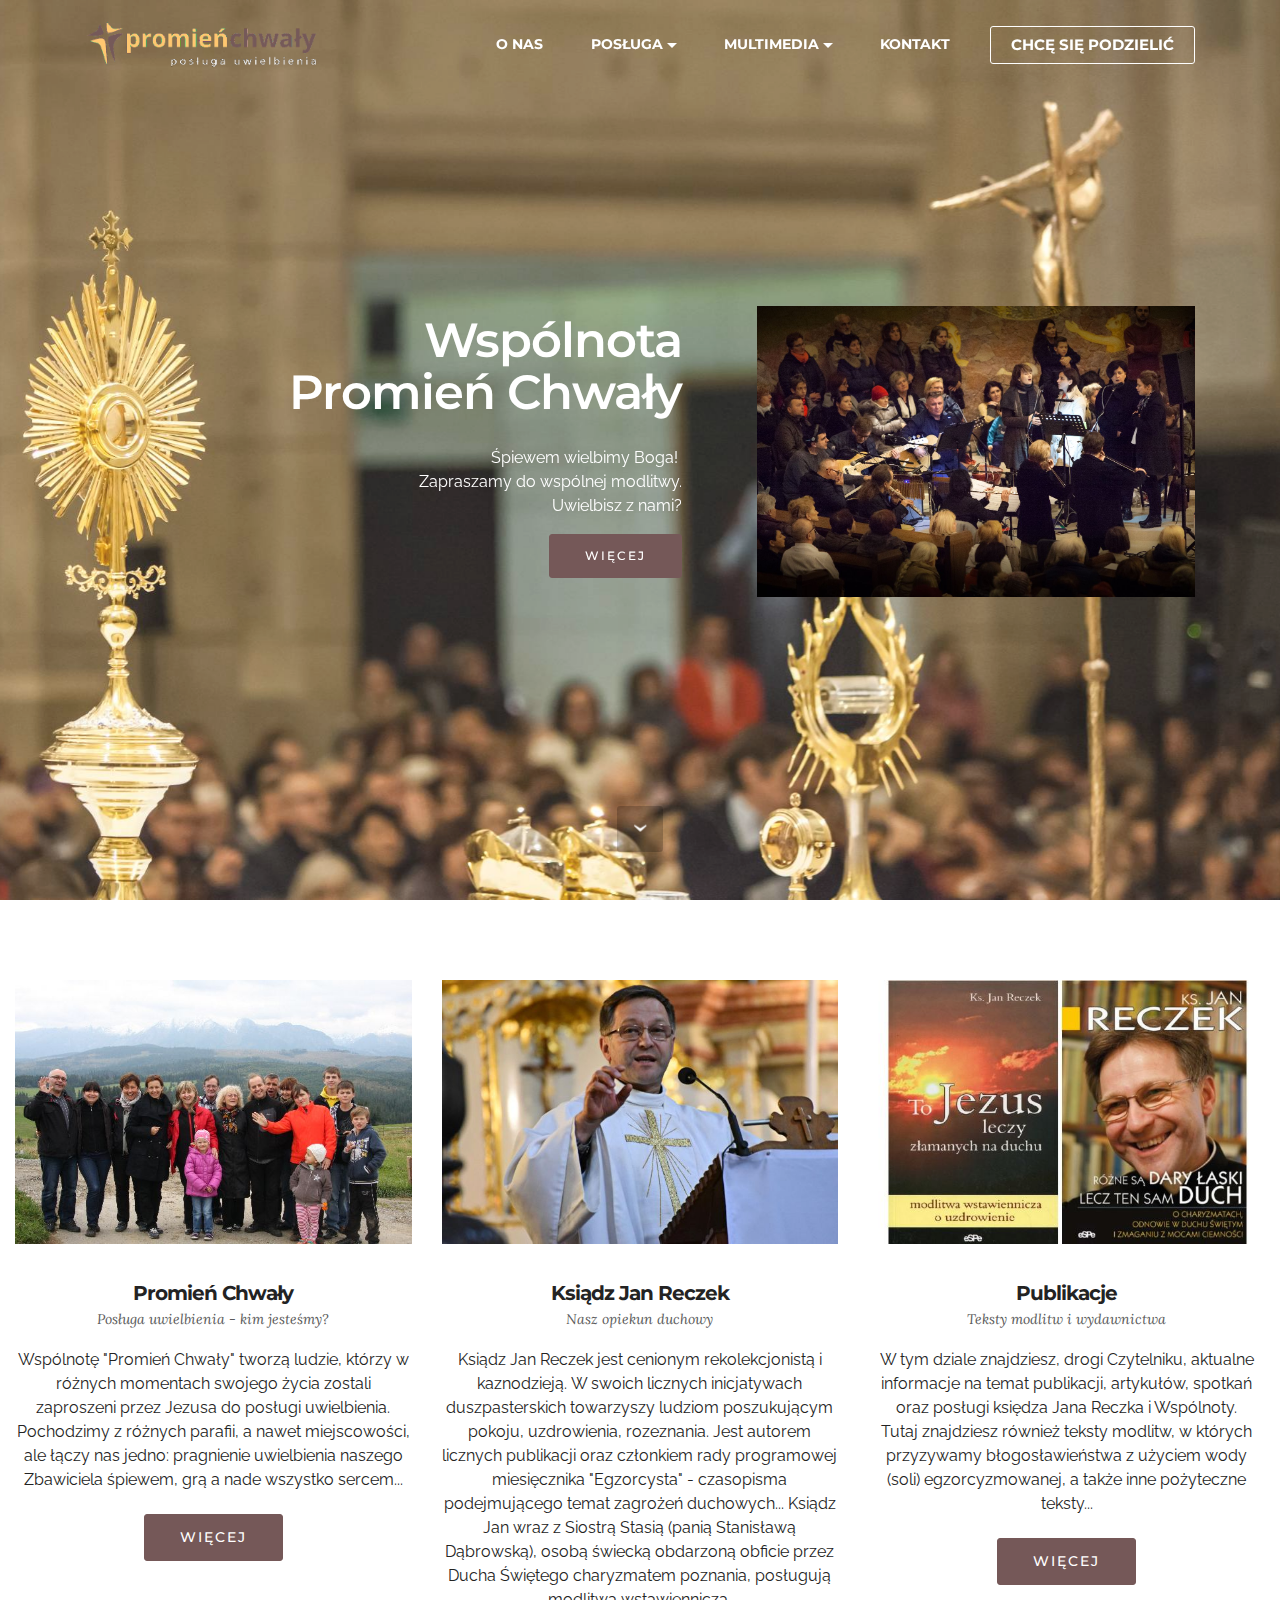
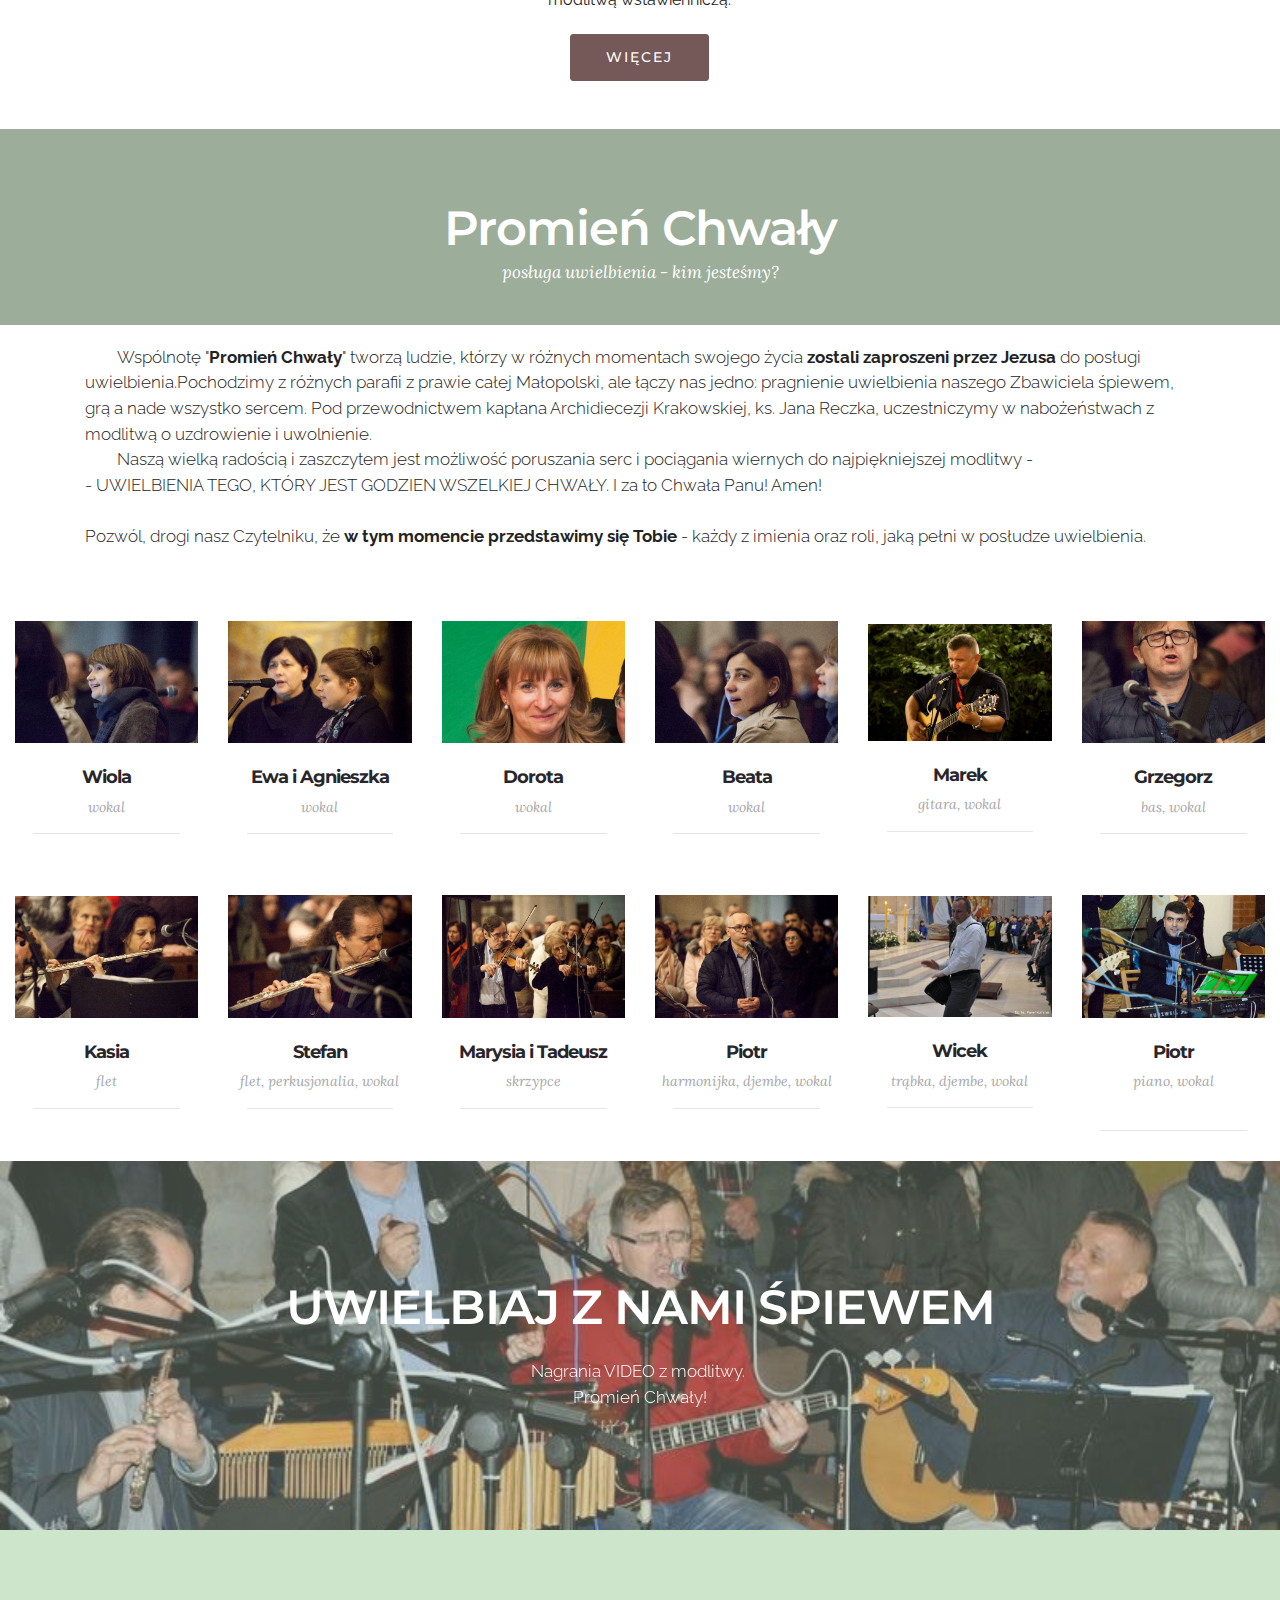
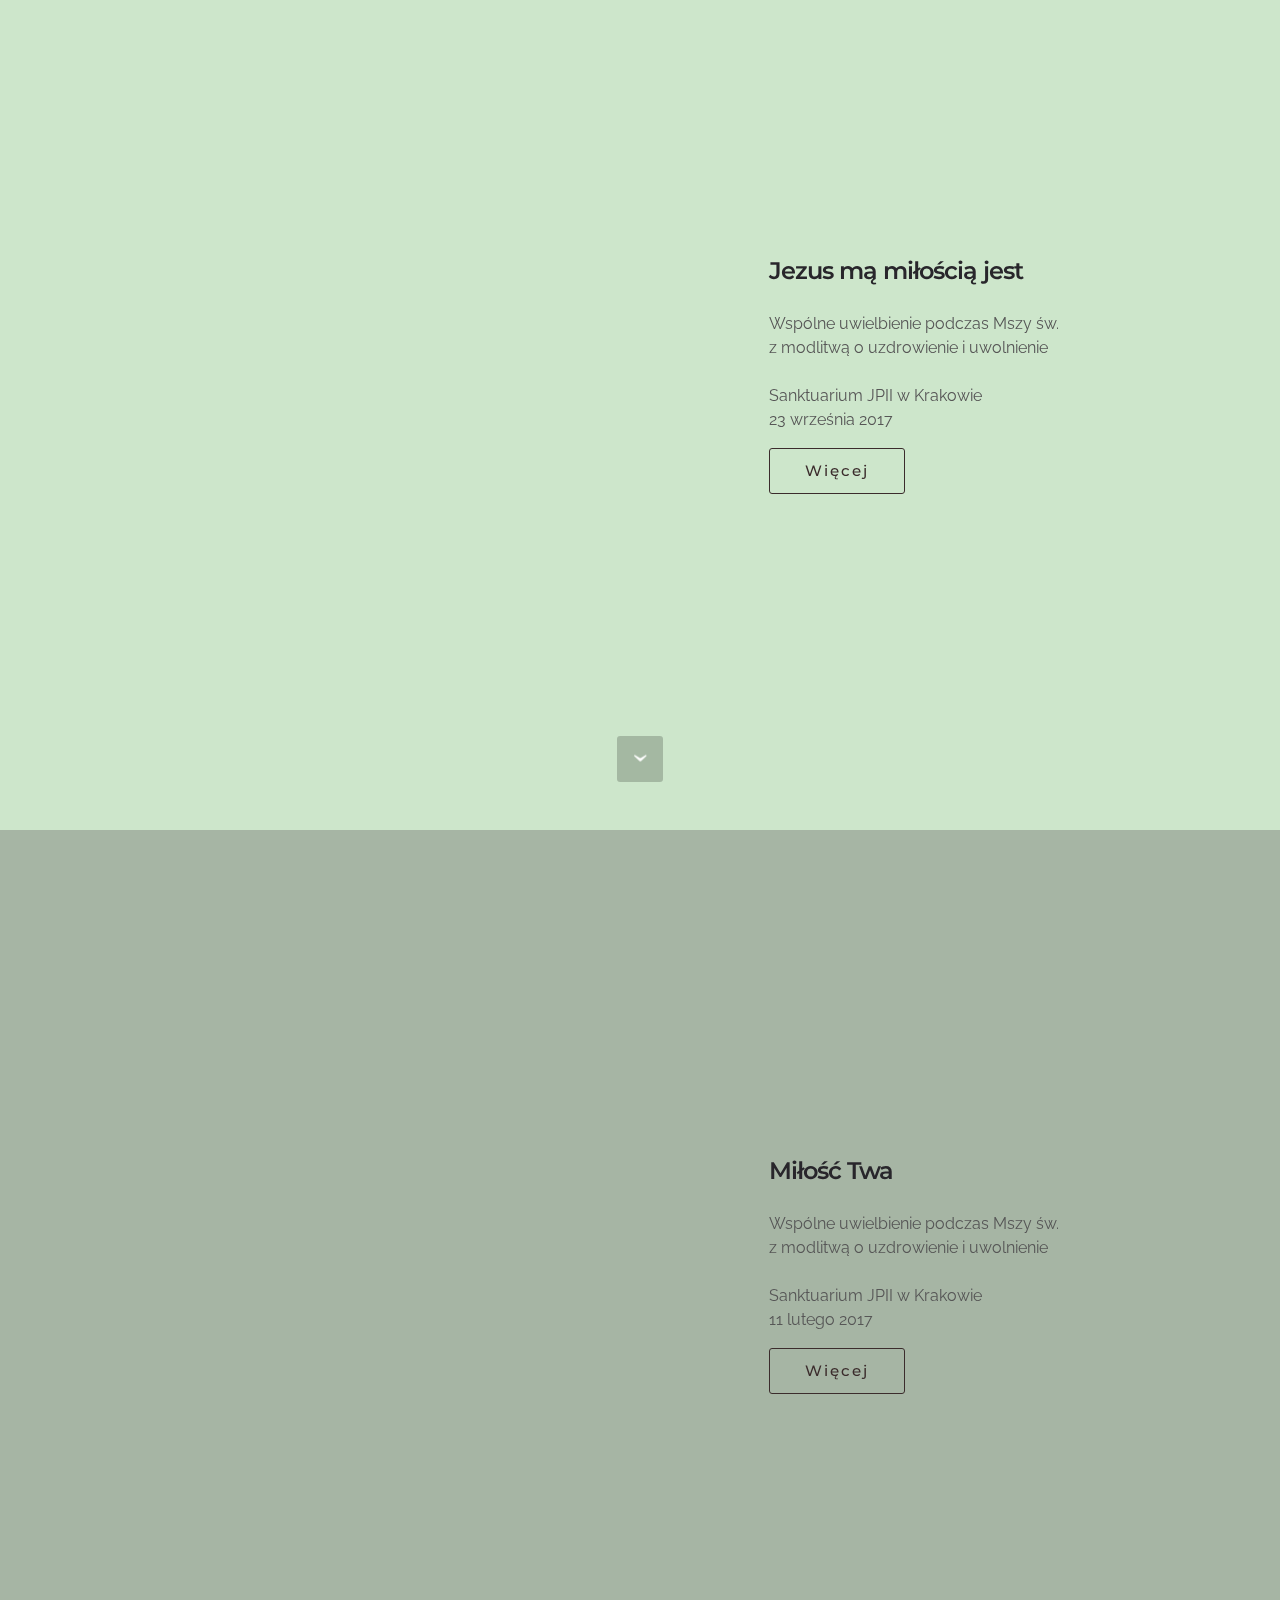
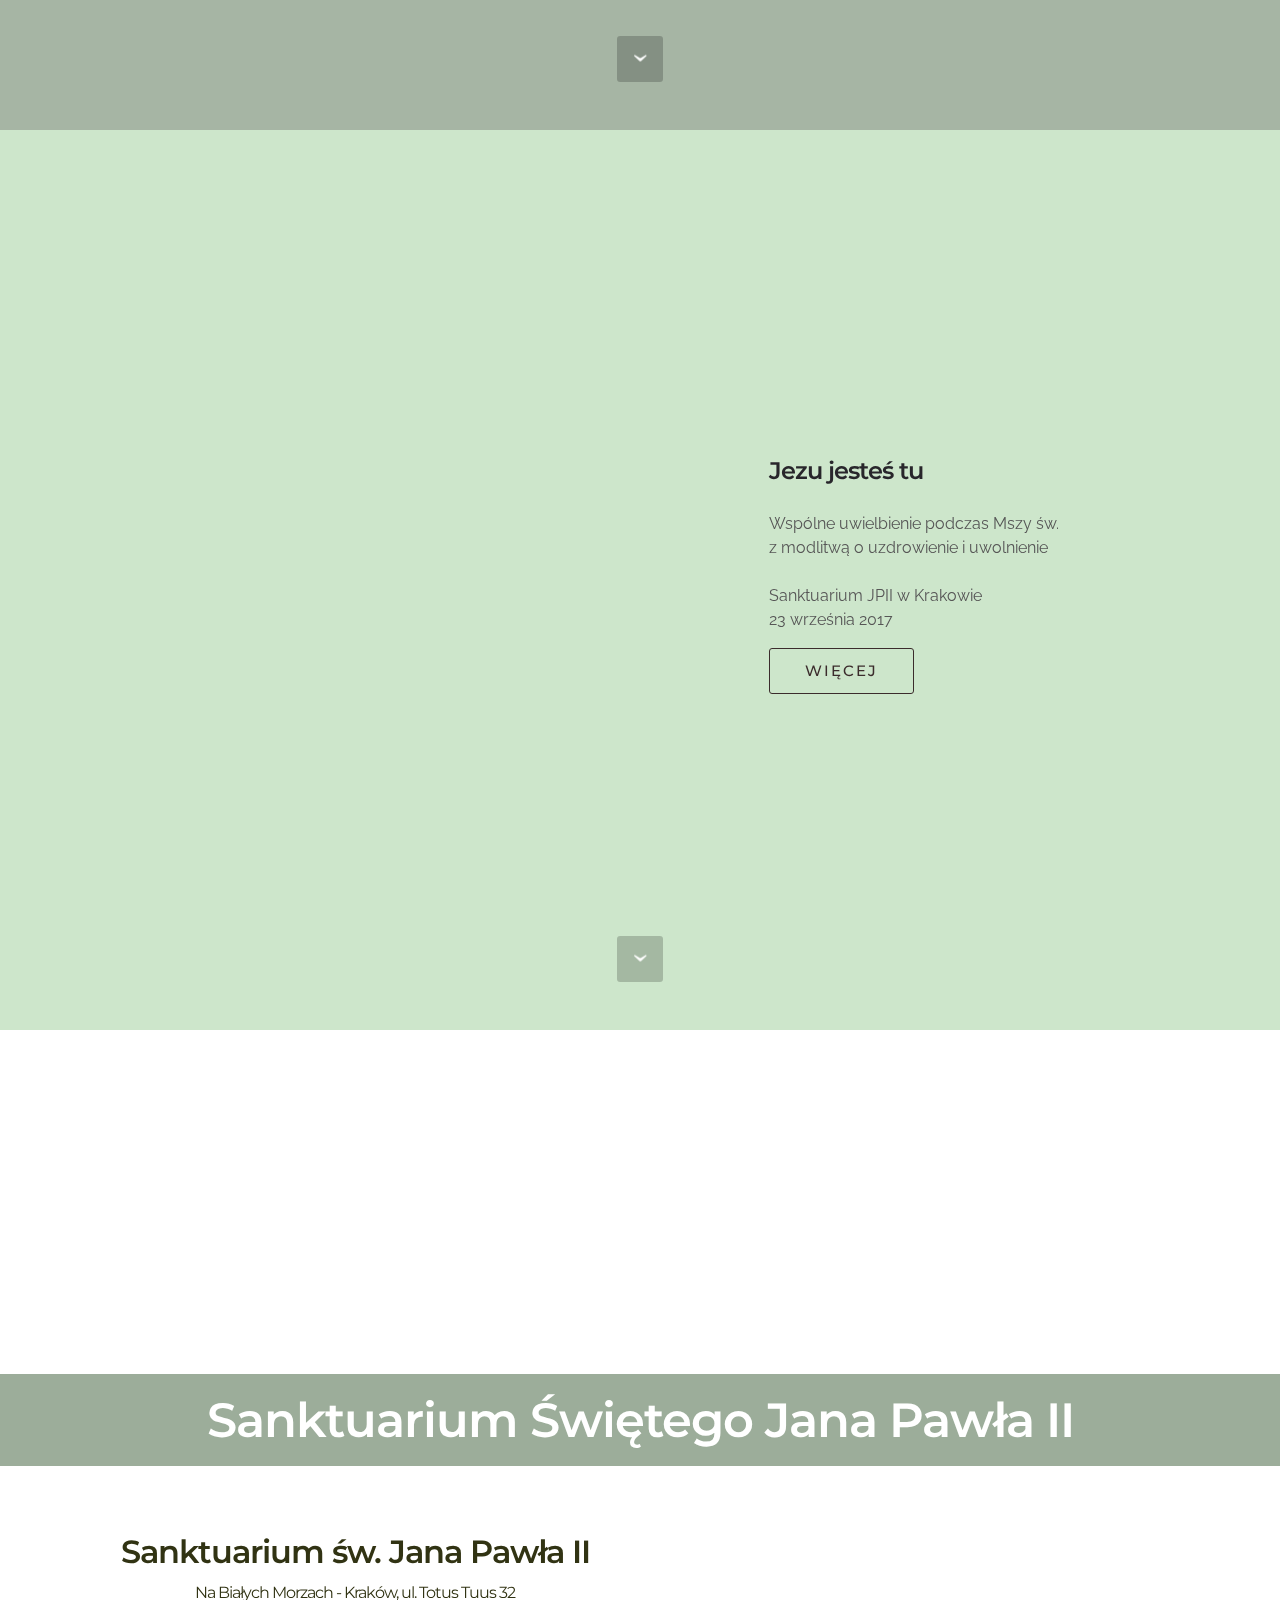
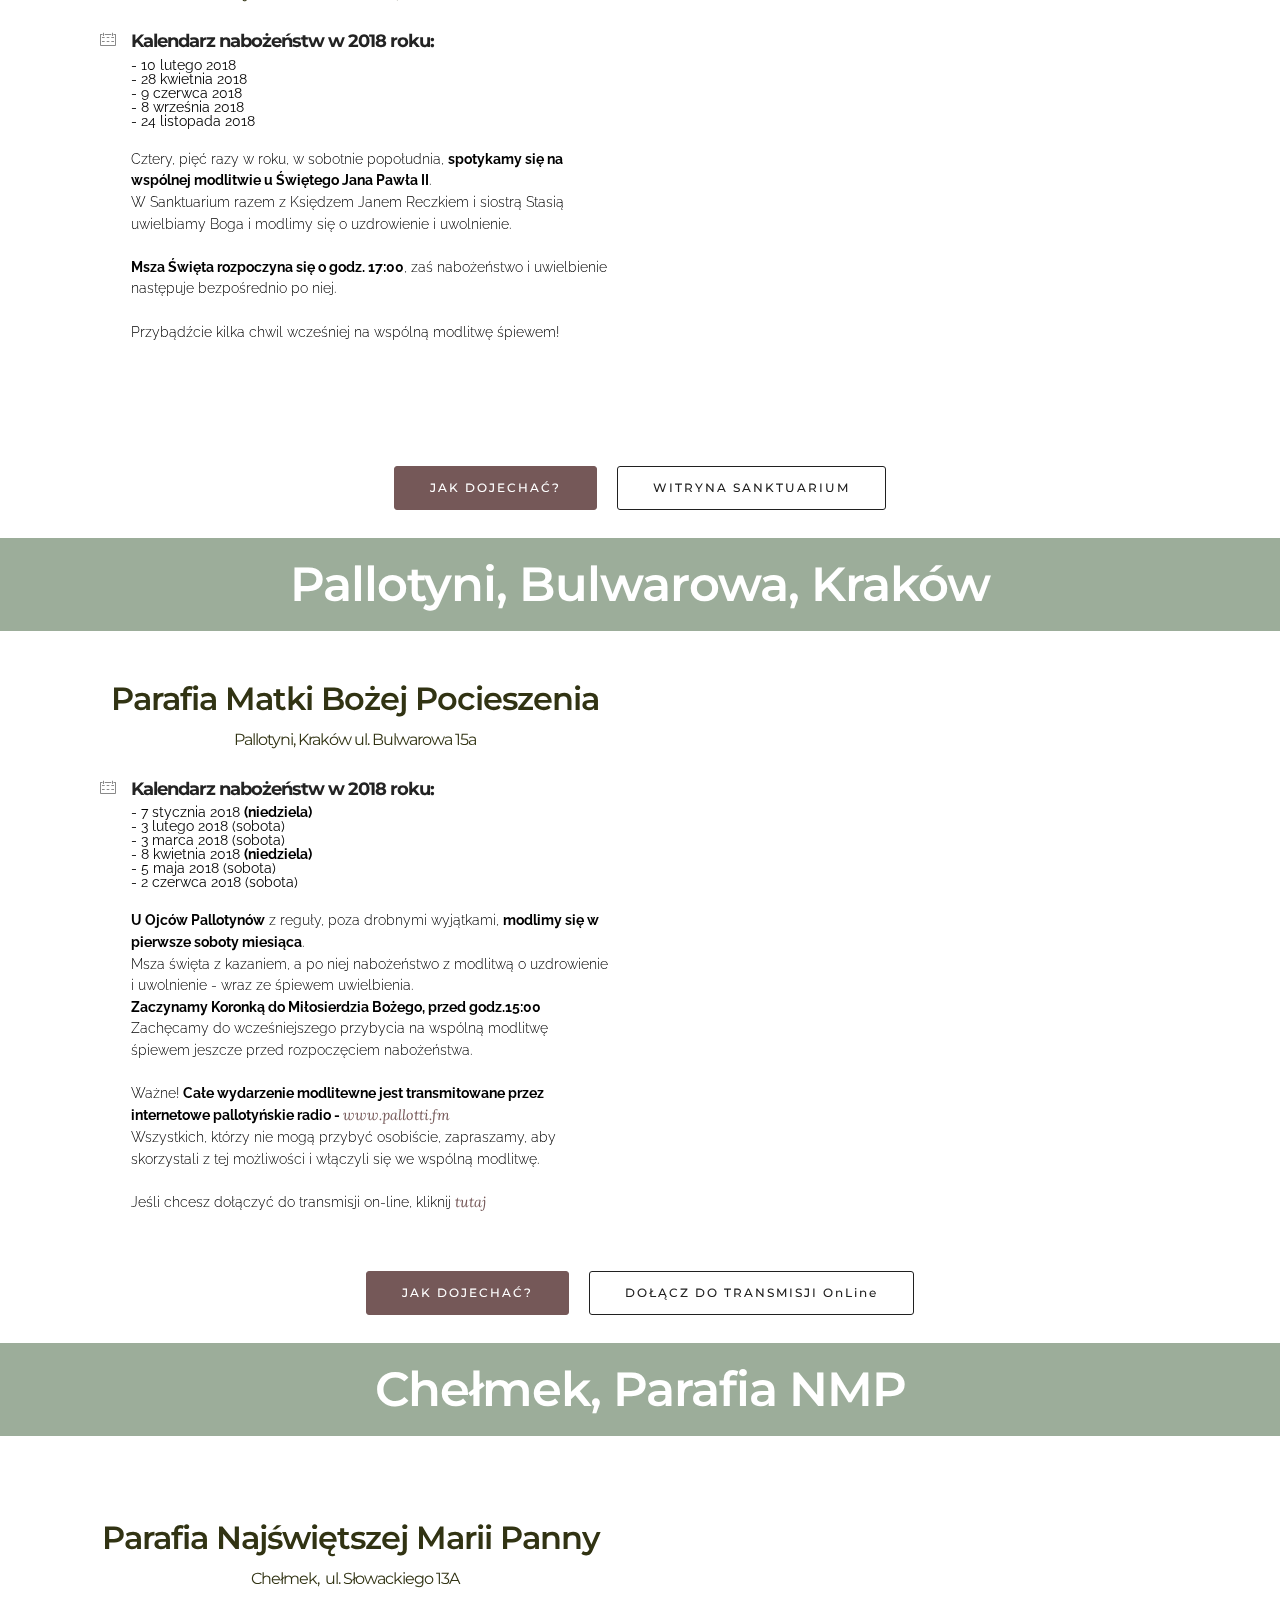
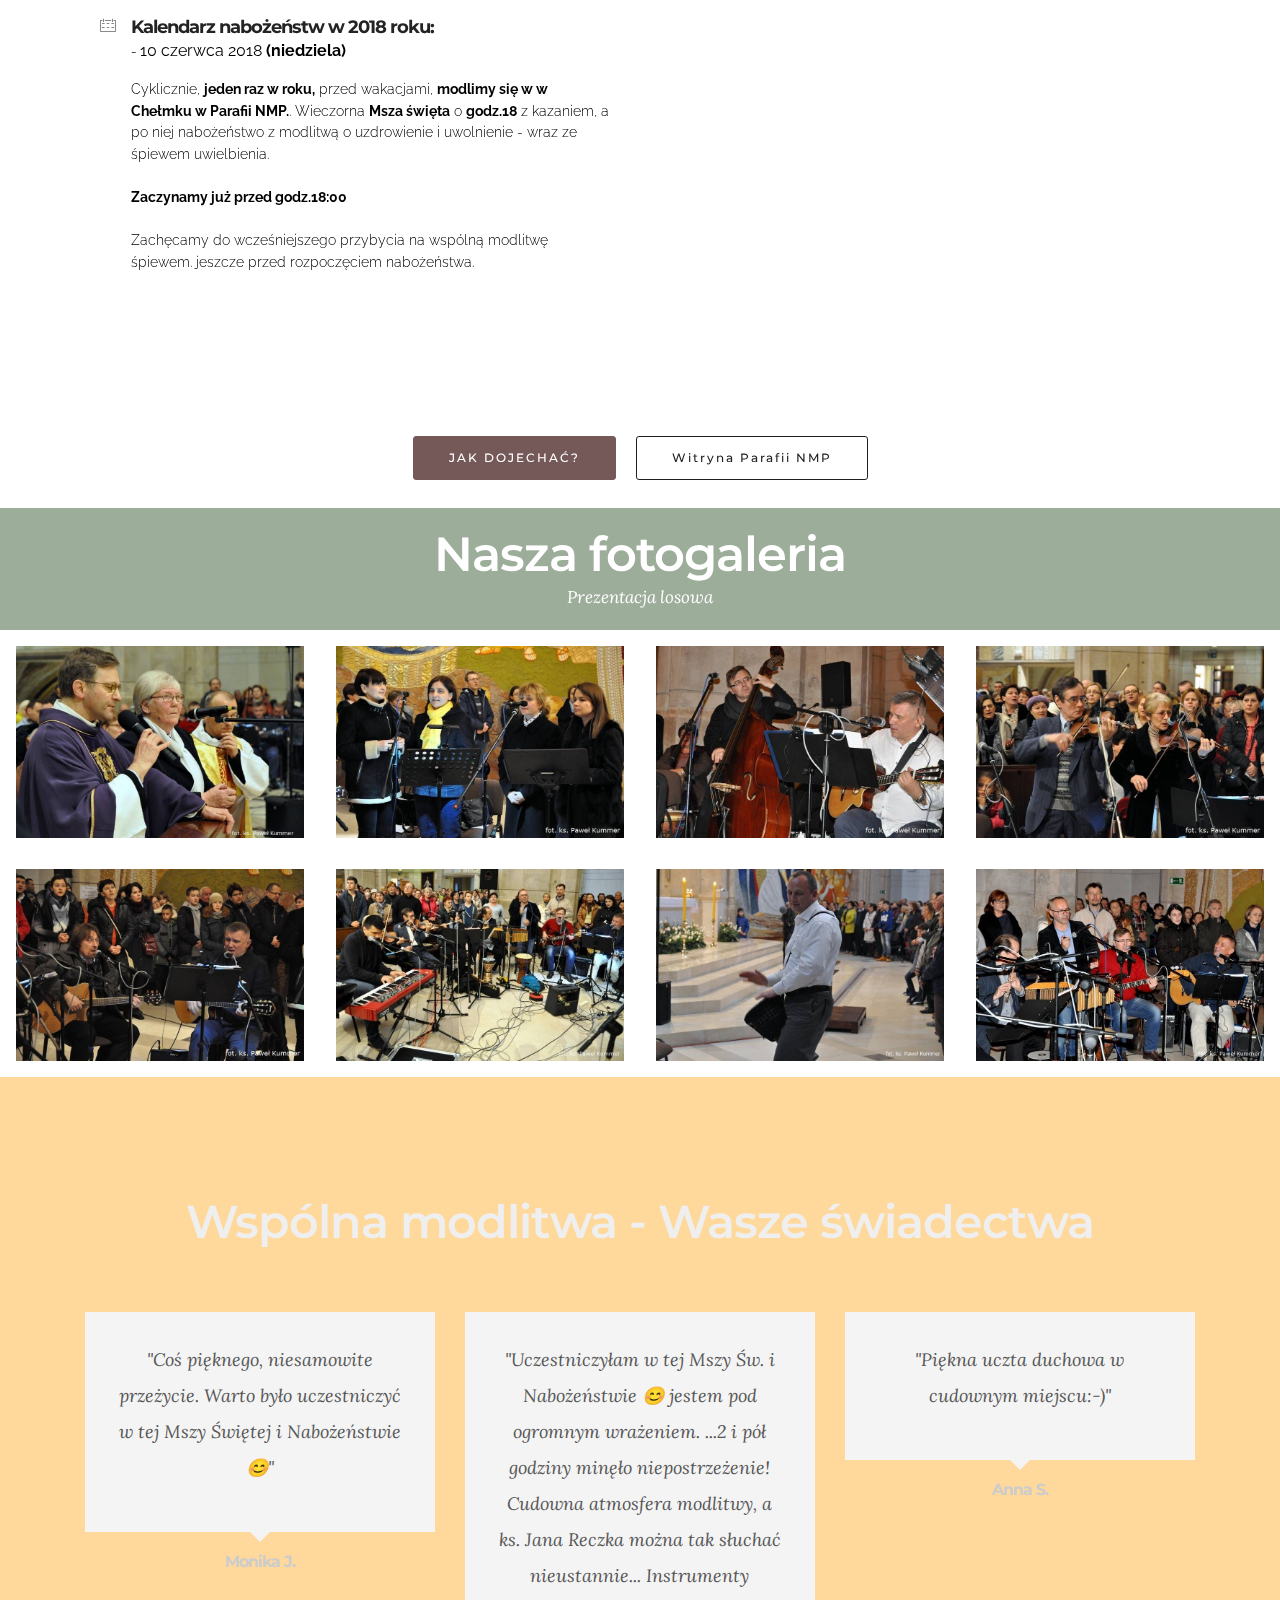
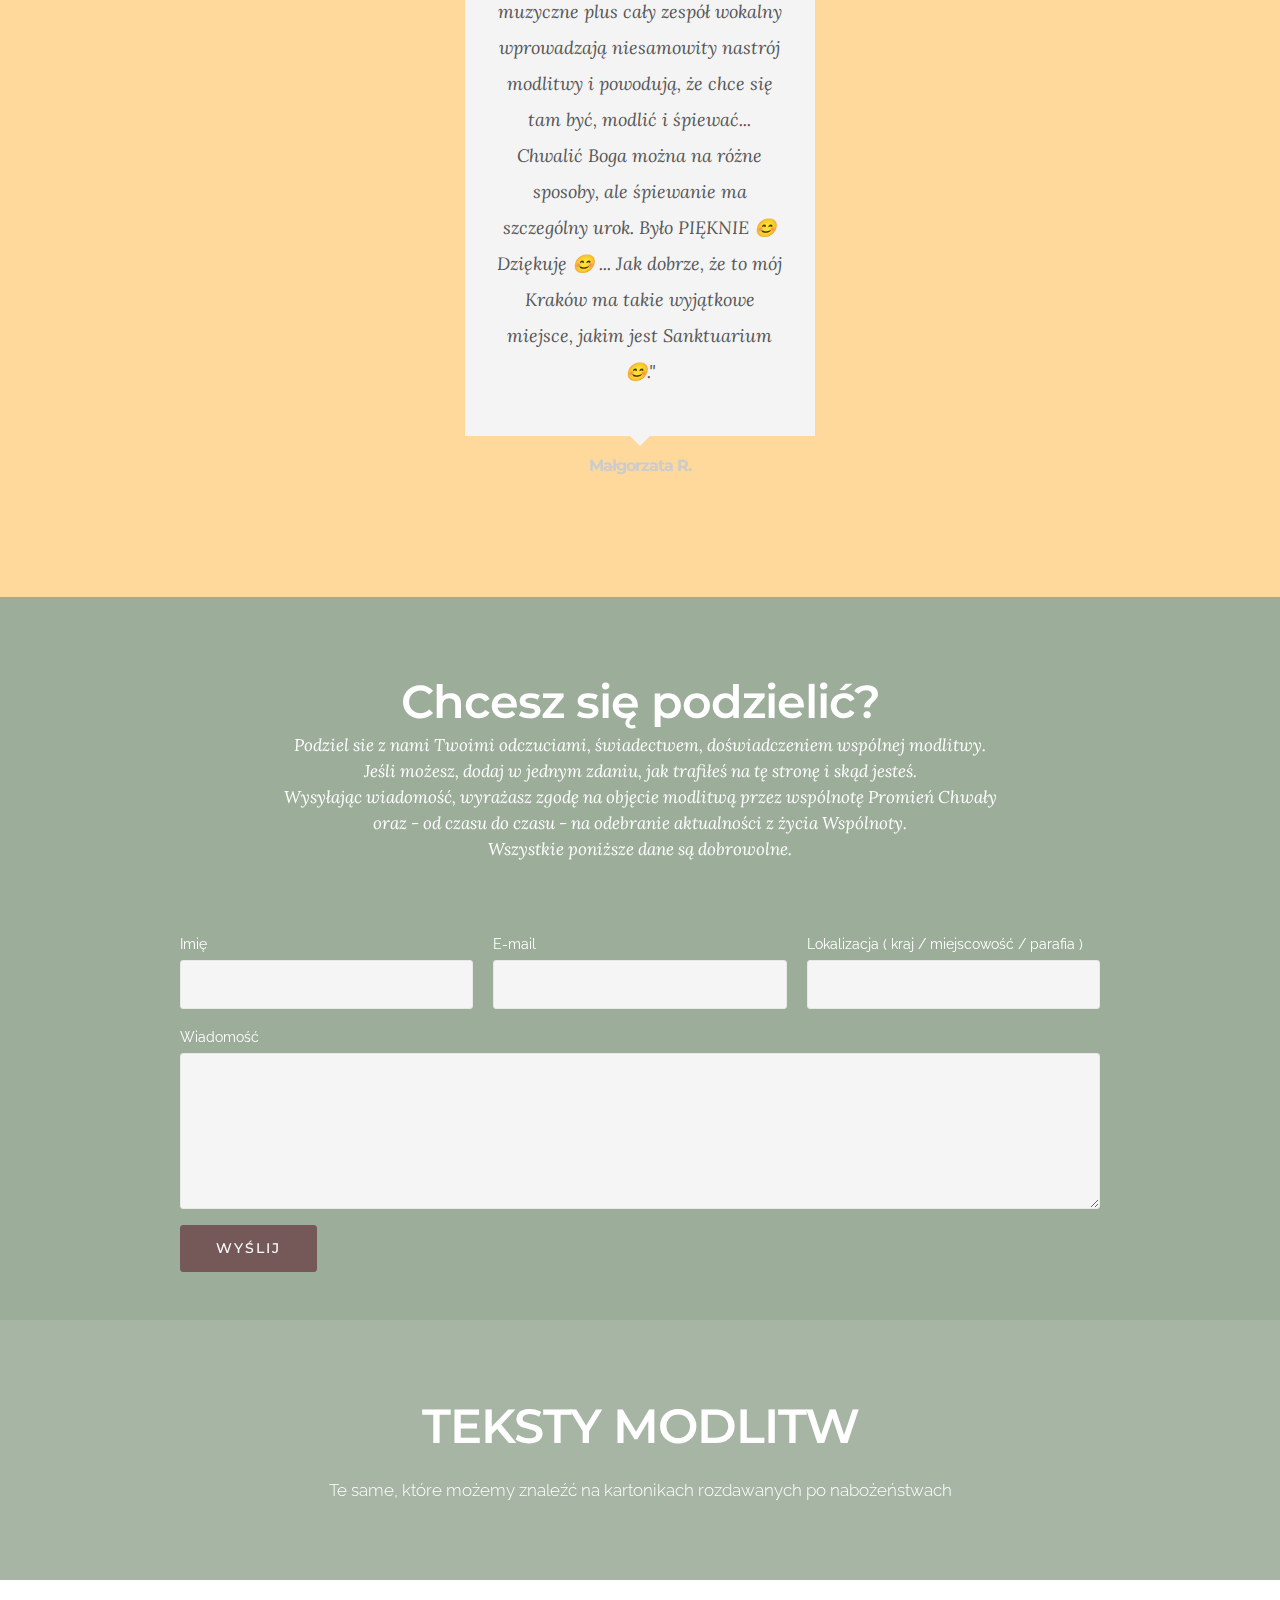
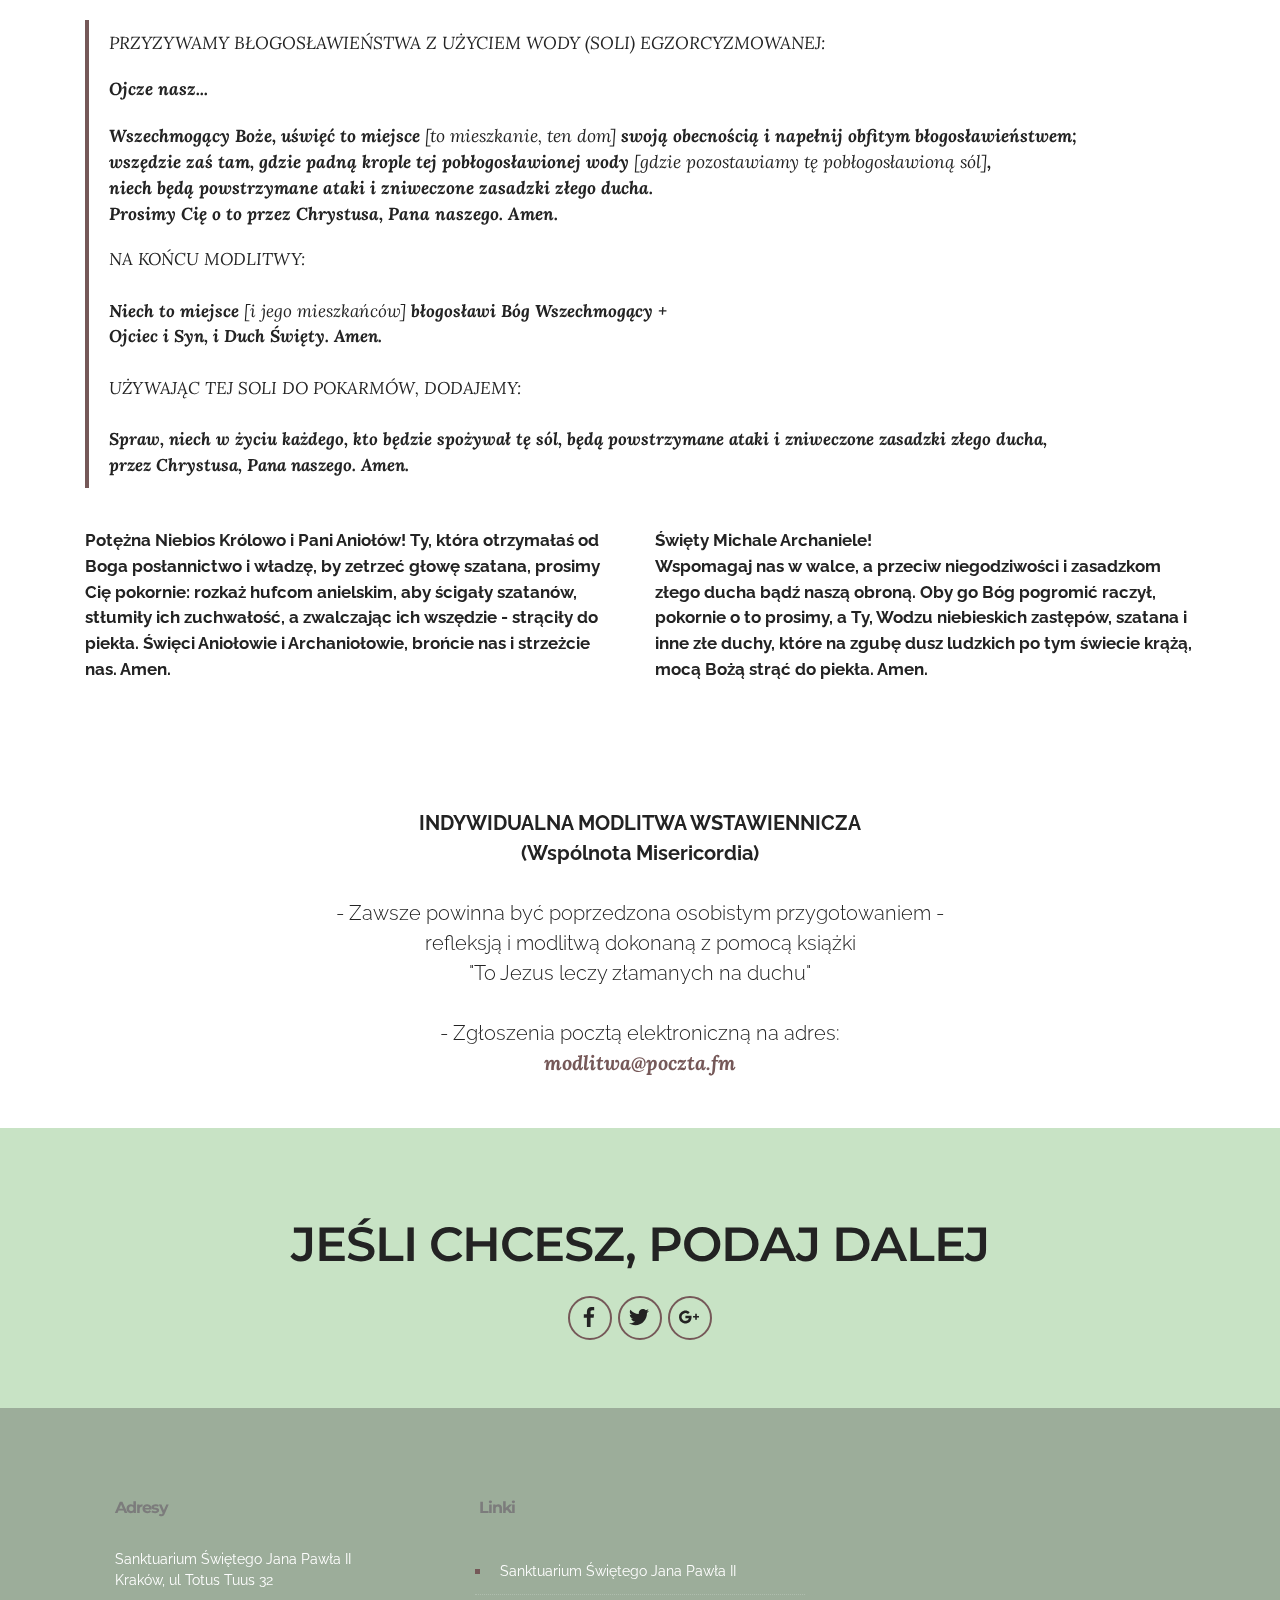
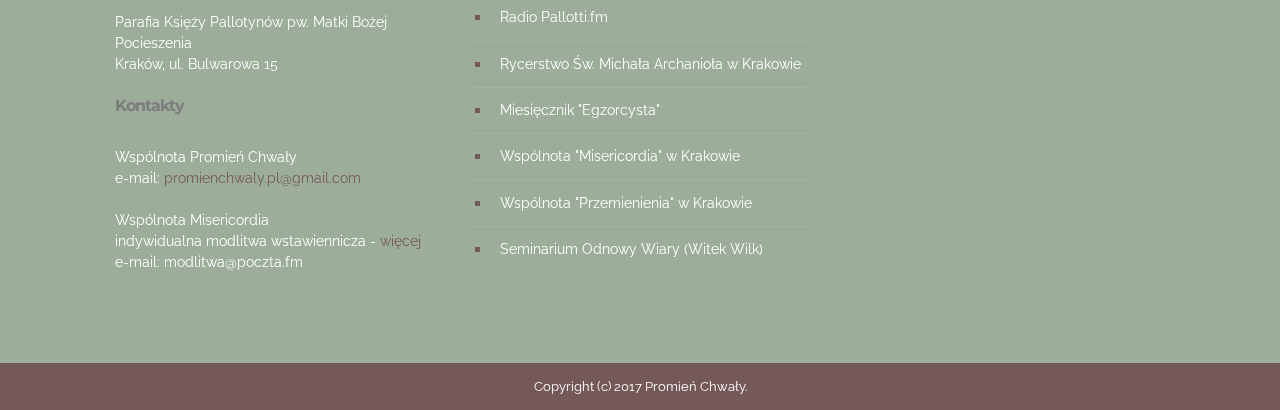
==== index.html @ 98608fc0 "create github pages" ====
<!DOCTYPE html>
<html >
<head>
  <!-- Site made with Mobirise Website Builder v4.5.4, https://mobirise.com -->
  <meta charset="UTF-8">
  <meta http-equiv="X-UA-Compatible" content="IE=edge">
  <meta name="generator" content="Mobirise v4.5.4, mobirise.com">
  <meta name="viewport" content="width=device-width, initial-scale=1, minimum-scale=1">
  <link rel="shortcut icon" href="assets/images/faviconzcieniem-99x113.png" type="image/x-icon">
  <meta name="description" content="Wspólnotę PROMIEŃ CHWAŁY tworzą ludzie, których łączy jedno: pragnienie uwielbienia naszego Zbawiciela śpiewem, grą a nade wszystko sercem... Uwielbisz z nami?">
  <title>Wspólnota Promień Chwały z Krakowa </title>
  <link rel="stylesheet" href="assets/web/assets/mobirise-icons/mobirise-icons.css">
  <link rel="stylesheet" href="https://fonts.googleapis.com/css?family=Montserrat:400,700">
  <link rel="stylesheet" href="https://fonts.googleapis.com/css?family=Raleway:100,100i,200,200i,300,300i,400,400i,500,500i,600,600i,700,700i,800,800i,900,900i">
  <link rel="stylesheet" href="assets/et-line-font-plugin/style.css">
  <link rel="stylesheet" href="https://fonts.googleapis.com/css?family=Lora:400,700,400italic,700italic&subset=latin">
  <link rel="stylesheet" href="assets/bootstrap-material-design-font/css/material.css">
  <link rel="stylesheet" href="assets/tether/tether.min.css">
  <link rel="stylesheet" href="assets/soundcloud-plugin/style.css">
  <link rel="stylesheet" href="assets/bootstrap/css/bootstrap.min.css">
  <link rel="stylesheet" href="assets/socicon/css/styles.css">
  <link rel="stylesheet" href="assets/shopping-cart/minicart-theme.css">
  <link rel="stylesheet" href="assets/dropdown/css/style.css">
  <link rel="stylesheet" href="assets/theme/css/style.css">
  <link rel="stylesheet" href="assets/mobirise3-blocks-plugin/css/style.css">
  <link rel="stylesheet" href="assets/mobirise-gallery/style.css">
  <link rel="stylesheet" href="assets/mobirise/css/mbr-additional.css" type="text/css">
  
  
  
</head>
<body>
<script>var shopcartSettings = {"shopcart_top_offset":120,"side_offset":20,"site_width":1150,"shopcart_icon_color":"#FFFFFF","shopcart_back_color":"#2c82c9","shopcart_icon_size":30,"sc_count_color":"#FFFFFF","sc_count_back_color":"#F97352","sc_count_size":12,"checkout_button":"Check out with"};</script>

<!-- Google Analytics -->
<!-- Global site tag (gtag.js) - Google Analytics -->
<script async src="https://www.googletagmanager.com/gtag/js?id=UA-112034747-1"></script>
<script>
  window.dataLayer = window.dataLayer || [];
  function gtag(){dataLayer.push(arguments);}
  gtag('js', new Date());

  gtag('config', 'UA-112034747-1');
</script>
<!-- /Google Analytics -->


<section id="menu-0" data-rv-view="0">

    <nav class="navbar navbar-dropdown transparent navbar-fixed-top bg-color">
        <div class="container">

            <div class="mbr-table">
                <div class="mbr-table-cell">

                    <div class="navbar-brand">
                        <a href="index.html#header2-1" class="navbar-logo"><img src="assets/images/logo3a-pogrubione-due-krzywe-597x128.png" alt="Mobirise"></a>
                        
                    </div>

                </div>
                <div class="mbr-table-cell">

                    <button class="navbar-toggler pull-xs-right hidden-md-up" type="button" data-toggle="collapse" data-target="#exCollapsingNavbar">
                        <div class="hamburger-icon"></div>
                    </button>

                    <ul class="nav-dropdown collapse pull-xs-right nav navbar-nav navbar-toggleable-sm" id="exCollapsingNavbar"><li class="nav-item"><a class="nav-link link" href="index.html#features3-j">O NAS</a></li><li class="nav-item dropdown"><a class="nav-link link dropdown-toggle" href="index.html#form1-3" data-toggle="dropdown-submenu" aria-expanded="false">POSŁUGA</a><div class="dropdown-menu"><div class="dropdown"><a class="dropdown-item dropdown-toggle" href="index.html#form1-3" aria-expanded="false" data-toggle="dropdown-submenu">GDZIE się modlimy?</a><div class="dropdown-menu dropdown-submenu"><a class="dropdown-item" href="index.html#msg-box8-10" aria-expanded="false">Kraków, Sanktuarium Jana Pawła II</a><a class="dropdown-item" href="index.html#buttons1-5r" aria-expanded="false">Kraków ul. Bulwarowa (Pallotyni)</a><a class="dropdown-item" href="index.html#buttons1-5l" aria-expanded="false">Chełmek</a></div></div><div class="dropdown"><a class="dropdown-item dropdown-toggle" href="index.html#form1-3" aria-expanded="false" data-toggle="dropdown-submenu">Posługa w parafiach</a><div class="dropdown-menu dropdown-submenu"><a class="dropdown-item" href="http://odnowa.mistrzejowice.net/" aria-expanded="false" target="_blank">Kraków, Mistrzejowice św. Maksymiliana</a><a class="dropdown-item" href="https://krakow.karmelici.pl/parafia/porzadek-mszy-sw/" aria-expanded="false" target="_blank">Kraków, Karmelici, Na Piasku (Kalmelicka 19)</a></div></div><a class="dropdown-item" href="index.html#content5-1g" aria-expanded="false">Teksty modlitw</a></div></li><li class="nav-item dropdown"><a class="nav-link link dropdown-toggle" href="index.html#form1-3" data-toggle="dropdown-submenu" aria-expanded="false">MULTIMEDIA</a><div class="dropdown-menu"><a class="dropdown-item" href="index.html#msg-box8-g">Video</a><a class="dropdown-item" href="page3.html" aria-expanded="false">Audio</a><a class="dropdown-item" href="index.html#header3-1y" aria-expanded="false">Galeria</a><a class="dropdown-item" href="assets/files/%C5%9Apiewnik%20na%20stronk%C4%99.pdf" aria-expanded="false" target="_blank">Śpiewnik</a></div></li><li class="nav-item"><a class="nav-link link" href="index.html#contacts4-q">KONTAKT</a></li><li class="nav-item nav-btn"><a class="nav-link btn btn-white btn-white-outline" href="index.html#form1-3">CHCĘ SIĘ PODZIELIĆ</a></li></ul>
                    <button hidden="" class="navbar-toggler navbar-close" type="button" data-toggle="collapse" data-target="#exCollapsingNavbar">
                        <div class="close-icon"></div>
                    </button>

                </div>
            </div>

        </div>
    </nav>

</section>

<section class="engine"><a href="https://mobirise.co/a">web builder</a></section><section class="mbr-section mbr-section-hero mbr-section-full header2 mbr-parallax-background mbr-after-navbar" id="header2-1" data-rv-view="2" style="background-image: url(assets/images/img-1436-2-2000x1235.jpg);">

    <div class="mbr-overlay" style="opacity: 0.1; background-color: rgb(255, 255, 255);">
    </div>

    <div class="mbr-table mbr-table-full">
        <div class="mbr-table-cell">

            <div class="container">
                <div class="mbr-section row">
                    <div class="mbr-table-md-up">
                        
                        
                        

                        <div class="mbr-table-cell col-md-5 content-size text-xs-center text-md-right">

                            <h3 class="mbr-section-title display-2">Wspólnota<br>Promień Chwały</h3>

                            <div class="mbr-section-text">
                                <p>Śpiewem wielbimy Boga!&nbsp;<br>Zapraszamy do wspólnej modlitwy.<br>Uwielbisz z nami?</p>
                            </div>

                            <div class="mbr-section-btn"><a class="btn btn-primary" href="index.html#features3-j">WIĘCEJ</a></div>

                        </div>
                        <div class="mbr-table-cell mbr-valign-top mbr-left-padding-md-up col-md-7 image-size" style="width: 45%;">
                            <div class="mbr-figure"><img src="assets/images/img-1363-2-1400x933.jpg"></div>
                        </div>

                    </div>
                </div>
            </div>

        </div>
    </div>

    <div class="mbr-arrow mbr-arrow-floating hidden-sm-down" aria-hidden="true"><a href="#features3-j"><i class="mbr-arrow-icon"></i></a></div>

</section>

<section class="mbr-cards mbr-section mbr-section-nopadding" id="features3-j" data-rv-view="5" style="background-color: rgb(255, 255, 255);">

    

    <div class="mbr-cards-row row">
        <div class="mbr-cards-col col-xs-12 col-lg-4" style="padding-top: 80px; padding-bottom: 40px;">
            <div class="container">
              <div class="card cart-block">
                  <div class="card-img"><img src="assets/images/img-2021-600x400.jpg" class="card-img-top"></div>
                  <div class="card-block">
                    <h4 class="card-title">Promień Chwały</h4>
                    <h5 class="card-subtitle">Posługa uwielbienia - kim jesteśmy?</h5>
                    <p class="card-text">Wspólnotę "Promień Chwały" tworzą ludzie, którzy w różnych momentach swojego życia zostali zaproszeni przez Jezusa do posługi uwielbienia. Pochodzimy z różnych parafii, a nawet miejscowości, ale łączy nas jedno: pragnienie uwielbienia naszego Zbawiciela śpiewem, grą a nade wszystko sercem...</p>
                    <div class="card-btn"><a href="index.html#header3-17" class="btn btn-primary">WIĘCEJ</a></div>
                    </div>
                </div>
            </div>
        </div>
        <div class="mbr-cards-col col-xs-12 col-lg-4" style="padding-top: 80px; padding-bottom: 40px;">
            <div class="container">
                <div class="card cart-block">
                    <div class="card-img"><img src="assets/images/xjan5-600x400.jpg" class="card-img-top"></div>
                    <div class="card-block">
                        <h4 class="card-title">Ksiądz Jan Reczek</h4>
                        <h5 class="card-subtitle">Nasz opiekun duchowy</h5>
                        <p class="card-text">Ksiądz Jan Reczek jest cenionym rekolekcjonistą i kaznodzieją.&nbsp;W swoich licznych inicjatywach duszpasterskich towarzyszy ludziom poszukującym pokoju, uzdrowienia, rozeznania. Jest autorem licznych publikacji oraz członkiem rady programowej miesięcznika "Egzorcysta" - czasopisma podejmującego temat zagrożeń duchowych... Ksiądz Jan wraz z Siostrą Stasią&nbsp;(panią Stanisławą Dąbrowską), osobą świecką obdarzoną obficie przez Ducha Świętego charyzmatem poznania, posługują modlitwą wstawienniczą.<br></p>
                        <div class="card-btn"><a href="index.html#content1-1h" class="btn btn-primary">WIĘCEJ</a></div>
                    </div>
                </div>
            </div>
        </div>
        <div class="mbr-cards-col col-xs-12 col-lg-4" style="padding-top: 80px; padding-bottom: 40px;">
            <div class="container">
                <div class="card cart-block">
                    <div class="card-img"><img src="assets/images/publikacje-reczek-600x400.jpg" class="card-img-top"></div>
                    <div class="card-block">
                        <h4 class="card-title">Publikacje</h4>
                        <h5 class="card-subtitle">Teksty modlitw i wydawnictwa</h5>
                        <p class="card-text">W tym dziale znajdziesz, drogi Czytelniku, aktualne informacje na temat publikacji, artykułów, spotkań oraz posługi księdza Jana Reczka i Wspólnoty.<br>Tutaj znajdziesz również teksty modlitw, w których przyzywamy błogosławieństwa z użyciem wody (soli) egzorcyzmowanej, a także inne pożyteczne teksty...</p>
                        <div class="card-btn"><a href="index.html#content5-1g" class="btn btn-primary">WIĘCEJ</a></div>
                    </div>
                </div>
            </div>
        </div>
        
        
        
    </div>
</section>

<section class="mbr-section mbr-section__container article" id="header3-17" data-rv-view="8" style="background-color: rgb(156, 173, 154); padding-top: 20px; padding-bottom: 40px;">
    <div class="container">
        <div class="row">
            <div class="col-xs-12">
                <h3 class="mbr-section-title display-2"><br>Promień Chwały</h3>
                <small class="mbr-section-subtitle">posługa uwielbienia - kim jesteśmy?</small>
            </div>
        </div>
    </div>
</section>

<section class="mbr-section article mbr-section__container" id="content1-19" data-rv-view="10" style="background-color: rgb(255, 255, 255); padding-top: 20px; padding-bottom: 40px;">

    <div class="container">
        <div class="row">
            <div class="col-xs-12 lead"><p>&nbsp;&nbsp;&nbsp;&nbsp;&nbsp;&nbsp;&nbsp;&nbsp;Wspólnotę "<strong>Promień Chwały</strong>" tworzą ludzie, którzy w różnych momentach swojego życia <strong>zostali zaproszeni przez Jezusa</strong> do posługi uwielbienia.<span style="font-size: 1.07rem;">Pochodzimy z różnych parafii z prawie całej Małopolski, ale łączy nas jedno: pragnienie uwielbienia naszego Zbawiciela śpiewem, grą a nade wszystko sercem.&nbsp;</span><span style="font-size: 1.07rem;">Pod przewodnictwem kapłana Archidiecezji Krakowskiej, ks. Jana Reczka, uczestniczymy w nabożeństwach z modlitwą o uzdrowienie i uwolnienie.</span></p><p>&nbsp;&nbsp;&nbsp;&nbsp;&nbsp;&nbsp;&nbsp;&nbsp;Naszą wielką radością i zaszczytem jest możliwość poruszania serc i pociągania wiernych do najpiękniejszej modlitwy - <br>- UWIELBIENIA TEGO, KTÓRY JEST GODZIEN WSZELKIEJ CHWAŁY. I za to Chwała Panu! Amen!<br>&nbsp;&nbsp;&nbsp;&nbsp;&nbsp; &nbsp; </p><p>Pozwól, drogi nasz Czytelniku, że <strong>w tym momencie przedstawimy się Tobie</strong> - każdy z imienia oraz roli, jaką pełni w posłudze uwielbienia.<br></p></div>
        </div>
    </div>

</section>

<section class="mbr-cards mbr-section extFeatures" id="extFeatures9-4d" data-rv-view="12" style="background-color: rgb(255, 255, 255); padding-top: 0px; padding-bottom: 40px;">

    

    <div class="mbr-section mbr-section-nopadding">
        <div class="container">
            <div class="row">
                <div class="col-xs-12 text-xs-center title-wrap">

                    

                    

                </div>
            </div>
        </div>
    </div>

    <div class="mbr-cards-row row">
        <div class="mbr-cards-col col-xs-12 col-lg-2">
            <div class="container">
                <div class="card cart-block">
                    <div class="feature-img"><img src="assets/images/img-1490-wiola-600x400.jpg" class="card-img-top"></div>
                    <div class="card-block">
                       <h4 class="feature-title">Wiola<br></h4>
                       <h5 class="feature-subtitle">wokal</h5>
                       <div class="delimiter"></div>
                       
                       
                    </div>
                </div>
            </div>
        </div>
        <div class="mbr-cards-col col-xs-12 col-lg-2">
            <div class="container">
                <div class="card cart-block">
                    <div class="feature-img"><img src="assets/images/img-1384-600x400.jpg" class="card-img-top"></div>
                    <div class="card-block">
                        <h4 class="feature-title">Ewa i Agnieszka</h4>
                        <h5 class="feature-subtitle">wokal</h5>
                       <div class="delimiter"></div>
                        
                        
                    </div>
                </div>
            </div>
        </div>
        <div class="mbr-cards-col col-xs-12 col-lg-2">
            <div class="container">
                    <div class="card cart-block">
                        <div class="feature-img"><img src="assets/images/img-4419-dorota-600x400.jpg" class="card-img-top"></div>
                        <div class="card-block">
                            <h4 class="feature-title">Dorota</h4>
                            <h5 class="feature-subtitle">wokal</h5>
                       <div class="delimiter"></div>
                            
                            
                        </div>
                    </div>
                </div>
        </div>
        <div class="mbr-cards-col col-xs-12 col-lg-2">
            <div class="container">
                <div class="card cart-block">
                    <div class="feature-img"><img src="assets/images/img-1483-beti-600x400.jpg" class="card-img-top"></div>
                    <div class="card-block">
                        <h4 class="feature-title">Beata</h4>
                        <h5 class="feature-subtitle">wokal</h5>
                       <div class="delimiter"></div>
                        
                        
                    </div>
                </div>
            </div>
        </div>
        <div class="mbr-cards-col col-xs-12 col-lg-2">
            <div class="container">
                <div class="card cart-block">
                    <div class="feature-img"><img src="assets/images/img-5363-marek-600x381.jpg" class="card-img-top"></div>
                    <div class="card-block">
                        <h4 class="feature-title">Marek</h4>
                        <h5 class="feature-subtitle">gitara, wokal</h5>
                       <div class="delimiter"></div>
                        
                        
                    </div>
                </div>
            </div>
        </div>
        <div class="mbr-cards-col col-xs-12 col-lg-2">
            <div class="container">
                <div class="card cart-block">
                    <div class="feature-img"><img src="assets/images/img-1380-grzegorz-600x400.jpg" class="card-img-top"></div>
                    <div class="card-block">
                        <h4 class="feature-title">Grzegorz</h4>
                        <h5 class="feature-subtitle">bas, wokal</h5>
                       <div class="delimiter"></div>
                        
                        
                    </div>
                </div>
            </div>
        </div>
    </div>
</section>

<section class="mbr-cards mbr-section extFeatures" id="extFeatures9-4f" data-rv-view="15" style="background-color: rgb(255, 255, 255); padding-top: 0px; padding-bottom: 40px;">

    

    <div class="mbr-section mbr-section-nopadding">
        <div class="container">
            <div class="row">
                <div class="col-xs-12 text-xs-center title-wrap">

                    

                    

                </div>
            </div>
        </div>
    </div>

    <div class="mbr-cards-row row">
        <div class="mbr-cards-col col-xs-12 col-lg-2">
            <div class="container">
                <div class="card cart-block">
                    <div class="feature-img"><img src="assets/images/img-1431-kasia-600x399.jpg" class="card-img-top"></div>
                    <div class="card-block">
                       <h4 class="feature-title">Kasia</h4>
                       <h5 class="feature-subtitle">flet</h5>
                       <div class="delimiter"></div>
                       
                       
                    </div>
                </div>
            </div>
        </div>
        <div class="mbr-cards-col col-xs-12 col-lg-2">
            <div class="container">
                <div class="card cart-block">
                    <div class="feature-img"><img src="assets/images/img-1394-600x400.jpg" class="card-img-top"></div>
                    <div class="card-block">
                        <h4 class="feature-title">Stefan</h4>
                        <h5 class="feature-subtitle">flet, perkusjonalia, wokal</h5>
                       <div class="delimiter"></div>
                        
                        
                    </div>
                </div>
            </div>
        </div>
        <div class="mbr-cards-col col-xs-12 col-lg-2">
            <div class="container">
                    <div class="card cart-block">
                        <div class="feature-img"><img src="assets/images/img-1373-600x400.jpg" class="card-img-top"></div>
                        <div class="card-block">
                            <h4 class="feature-title">Marysia i Tadeusz</h4>
                            <h5 class="feature-subtitle">skrzypce</h5>
                       <div class="delimiter"></div>
                            
                            
                        </div>
                    </div>
                </div>
        </div>
        <div class="mbr-cards-col col-xs-12 col-lg-2">
            <div class="container">
                <div class="card cart-block">
                    <div class="feature-img"><img src="assets/images/img-1374-600x400.jpg" class="card-img-top"></div>
                    <div class="card-block">
                        <h4 class="feature-title">Piotr</h4>
                        <h5 class="feature-subtitle">harmonijka, djembe, wokal</h5>
                       <div class="delimiter"></div>
                        
                        
                    </div>
                </div>
            </div>
        </div>
        <div class="mbr-cards-col col-xs-12 col-lg-2">
            <div class="container">
                <div class="card cart-block">
                    <div class="feature-img"><img src="assets/images/13076849-1060300027375424-4512987935315152371-n-600x398.jpg" class="card-img-top"></div>
                    <div class="card-block">
                        <h4 class="feature-title">Wicek</h4>
                        <h5 class="feature-subtitle">trąbka, djembe, wokal</h5>
                       <div class="delimiter"></div>
                        
                        
                    </div>
                </div>
            </div>
        </div>
        <div class="mbr-cards-col col-xs-12 col-lg-2">
            <div class="container">
                <div class="card cart-block">
                    <div class="feature-img"><img src="assets/images/img-1427-piotrm-600x400.jpg" class="card-img-top"></div>
                    <div class="card-block">
                        <h4 class="feature-title">Piotr</h4>
                        <h5 class="feature-subtitle">piano, wokal<br><br></h5>
                       <div class="delimiter"></div>
                        
                        
                    </div>
                </div>
            </div>
        </div>
    </div>
</section>

<section class="mbr-section article" id="msg-box8-g" data-rv-view="18" style="background-image: url(assets/images/14581530-1244973252241433-8042415465188296620-n-800x531.jpg); padding-top: 120px; padding-bottom: 120px;">

    <div class="mbr-overlay" style="opacity: 0.4; background-color: rgb(156, 173, 154);">
    </div>
    <div class="container">
        <div class="row">
            <div class="col-md-8 col-md-offset-2 text-xs-center">
                <h3 class="mbr-section-title display-2">UWIELBIAJ Z NAMI ŚPIEWEM</h3>
                <div class="lead"><p>Nagrania VIDEO z modlitwy.&nbsp;<br><span style="font-size: 1.07rem;">Promień Chwały!</span></p></div>
                
            </div>
        </div>
    </div>

</section>

<section class="mbr-section mbr-section-hero mbr-section-full header2 mbr-parallax-background" id="header6-2" data-rv-view="21" style="background-image: url(assets/images/15073301-1261946437210781-7624031101354767536-n-800x531.jpg);">

    <div class="mbr-overlay" style="opacity: 0.9; background-color: rgb(200, 227, 197);">
    </div>

    <div class="mbr-table mbr-table-full">
        <div class="mbr-table-cell">

            <div class="container">
                <div class="mbr-section row">
                    <div class="mbr-table-md-up">
                        
                        <div class="mbr-table-cell mbr-right-padding-md-up mbr-valign-top col-md-7 image-size" style="width: 60%;">
                            <div class="mbr-figure"><iframe class="mbr-embedded-video" src="https://www.youtube.com/embed/eCTV-c1NrFk?rel=0&amp;amp;showinfo=0&amp;autoplay=0&amp;loop=0" width="1280" height="720" frameborder="0" allowfullscreen></iframe></div>
                        </div>
                        <div class="mbr-table-cell col-md-5 text-xs-center text-md-left content-size">

                            <h3 class="mbr-section-title display-2">Jezus mą miłością jest</h3>

                            <div class="mbr-section-text">
                                <p>Wspólne uwielbienie podczas Mszy św. <br>z modlitwą o uzdrowienie i uwolnienie<br><br>Sanktuarium JPII w Krakowie<br>23 września 2017<br></p>
                            </div>

                            <div class="mbr-section-btn"><a class="btn btn-lg btn-primary-outline btn-primary" href="index.html#msg-box8-10">Więcej</a></div>

                        </div>

                        
                        

                    </div>
                </div>
            </div>

        </div>
    </div>

    <div class="mbr-arrow mbr-arrow-floating hidden-sm-down" aria-hidden="true"><a href="#header6-n"><i class="mbr-arrow-icon"></i></a></div>

</section>

<section class="mbr-section mbr-section-hero mbr-section-full header2 mbr-parallax-background" id="header6-n" data-rv-view="24" style="background-image: url(assets/images/img-1409-2000x1333.jpg);">

    <div class="mbr-overlay" style="opacity: 0.9; background-color: rgb(156, 173, 154);">
    </div>

    <div class="mbr-table mbr-table-full">
        <div class="mbr-table-cell">

            <div class="container">
                <div class="mbr-section row">
                    <div class="mbr-table-md-up">
                        
                        <div class="mbr-table-cell mbr-right-padding-md-up mbr-valign-top col-md-7 image-size" style="width: 60%;">
                            <div class="mbr-figure"><iframe class="mbr-embedded-video" src="https://www.youtube.com/embed/6ib7y44K9rU?rel=0&amp;amp;showinfo=0&amp;autoplay=0&amp;loop=0" width="1280" height="720" frameborder="0" allowfullscreen></iframe></div>
                        </div>
                        <div class="mbr-table-cell col-md-5 text-xs-center text-md-left content-size">

                            <h3 class="mbr-section-title display-2">Miłość Twa</h3>

                            <div class="mbr-section-text">
                                <p>Wspólne uwielbienie podczas Mszy św.<br> z modlitwą o uzdrowienie&nbsp;i uwolnienie <br><br>Sanktuarium JPII w Krakowie<br>11 lutego 2017</p>
                            </div>

                            <div class="mbr-section-btn"><a class="btn btn-lg btn-primary-outline btn-primary" href="index.html#msg-box8-10">Więcej</a></div>

                        </div>

                        
                        

                    </div>
                </div>
            </div>

        </div>
    </div>

    <div class="mbr-arrow mbr-arrow-floating hidden-sm-down" aria-hidden="true"><a href="#header6-h"><i class="mbr-arrow-icon"></i></a></div>

</section>

<section class="mbr-section mbr-section-hero mbr-section-full header2 mbr-parallax-background" id="header6-h" data-rv-view="27" style="background-image: url(assets/images/img-1423-2000x1333.jpg);">

    <div class="mbr-overlay" style="opacity: 0.9; background-color: rgb(200, 227, 197);">
    </div>

    <div class="mbr-table mbr-table-full">
        <div class="mbr-table-cell">

            <div class="container">
                <div class="mbr-section row">
                    <div class="mbr-table-md-up">
                        
                        <div class="mbr-table-cell mbr-right-padding-md-up mbr-valign-top col-md-7 image-size" style="width: 60%;">
                            <div class="mbr-figure"><iframe class="mbr-embedded-video" src="https://www.youtube.com/embed/MxAB4MoNXzc?rel=0&amp;amp;showinfo=0&amp;autoplay=0&amp;loop=0" width="1280" height="720" frameborder="0" allowfullscreen></iframe></div>
                        </div>
                        <div class="mbr-table-cell col-md-5 text-xs-center text-md-left content-size">

                            <h3 class="mbr-section-title display-2">Jezu jesteś tu</h3>

                            <div class="mbr-section-text">
                                <p>Wspólne uwielbienie podczas Mszy św. <br>z modlitwą o uzdrowienie i uwolnienie<br><br> Sanktuarium JPII w Krakowie<br>23 września 2017</p>
                            </div>

                            <div class="mbr-section-btn"><a class="btn btn-lg btn-primary-outline btn-primary" href="index.html#msg-box8-10">WIĘCEJ</a></div>

                        </div>

                        
                        

                    </div>
                </div>
            </div>

        </div>
    </div>

    <div class="mbr-arrow mbr-arrow-floating hidden-sm-down" aria-hidden="true"><a href="#msg-box8-10"><i class="mbr-arrow-icon"></i></a></div>

</section>

<section class="mbr-section article mbr-parallax-background" id="msg-box8-10" data-rv-view="30" style="background-image: url(assets/images/centrum-jp2-2-997x435.jpg); padding-top: 120px; padding-bottom: 120px;">

    <div class="mbr-overlay" style="opacity: 0; background-color: rgb(255, 255, 255);">
    </div>
    <div class="container">
        <div class="row">
            <div class="col-md-8 col-md-offset-2 text-xs-center">
                <h3 class="mbr-section-title display-2">A może wspólna modlitwa?</h3>
                <div class="lead"><p>Szczegóły poniżej...</p></div>
                
            </div>
        </div>
    </div>

</section>

<section class="mbr-section mbr-section__container article" id="header3-5s" data-rv-view="33" style="background-color: rgb(156, 173, 154); padding-top: 20px; padding-bottom: 20px;">
    <div class="container">
        <div class="row">
            <div class="col-xs-12">
                <h3 class="mbr-section-title display-2">Sanktuarium Świętego Jana Pawła II</h3>
                
            </div>
        </div>
    </div>
</section>

<section class="mbr-section extForm3" id="extForm3-5q" data-rv-view="35" style="background-color: rgb(255, 255, 255); padding-top: 50px; padding-bottom: 50px;">

    

    <div class="mbr-table">
        <div class="mbr-table-cell">

            <div class="container">
                <div class="row">
                    <div class="mbr-table-md-up">

                        
                        

                        <!-- & -->

                        <div class="mbr-table-cell col-md-6 text-xs-center text-md-left">
                            <h2 class="display-2 h-black">Sanktuarium św. Jana Pawła II<br><span style="font-weight: normal;">Na Białych Morzach - Kraków, ul. Totus Tuus 32</span></h2>

                            <div class="row">
                                <div class="col-md-12 parentInverse">
                                    <div class="col-md-12 col-lg-12 inverse-content" style="padding-left: 15px;">
                                            <div class="intro-box right">
                                                <span class="iconBackground"><span class="icon"><span class="mbri-calendar mbr-iconfont-form1" style="color: rgb(102, 102, 102);"></span></span></span>
                                                <div class="contentInverse" style="padding-left: 15px;">
                                                    <h4 class="h-black text-right">Kalendarz nabożeństw w 2018 roku:</h4>
                                                    <h5 class="subtitle"><p><span style="font-style: normal;"><span style="font-size: 14px; letter-spacing: 0px;">- 10 lutego 2018
<br></span><span style="font-size: 14px; letter-spacing: 0px;">- 28 kwietnia 2018<br></span><span style="font-size: 14px; letter-spacing: 0px;">- 9 czerwca 2018<br></span><span style="font-size: 14px; letter-spacing: 0px;">- 8 września 2018<br></span><span style="font-size: 14px; letter-spacing: 0px;">- 24 listopada 2018</span></span></p><p></p></h5>
                                                    <p class="mbr-section-text-gray lead h-black">Cztery, pięć razy w roku, w sobotnie popołudnia, <strong>spotykamy się na wspólnej modlitwie u Świętego Jana Pawła II</strong>.
<br>W Sanktuarium razem z Księdzem Janem Reczkiem i siostrą Stasią uwielbiamy Boga i modlimy się o uzdrowienie i uwolnienie.
<br><br><strong>Msza Święta rozpoczyna się o godz. 17:00</strong>, zaś nabożeństwo i uwielbienie następuje bezpośrednio po niej.
<br><br>Przybądźcie kilka chwil wcześniej na wspólną modlitwę śpiewem!
<br></p>
                                                </div>

                                            </div>
                                    </div>
                                </div>
                             </div>
                             

                        </div>
                        <div class="mbr-table mbr-valign-top col-md-6">
                            <div class="mbr-map"><iframe frameborder="0" style="border:0" src="https://www.google.com/maps/embed/v1/place?key=AIzaSyA0Dx_boXQiwvdz8sJHoYeZNVTdoWONYkU&amp;q=place_id:ChIJt_vExshcFkcRWFugCXaLVJo" allowfullscreen=""></iframe></div>
                        </div>

                    </div>
                </div>
            </div>

        </div>
    </div>

</section>

<section class="mbr-section mbr-section__container" id="buttons1-5r" data-rv-view="45" style="background-color: rgb(255, 255, 255); padding-top: 20px; padding-bottom: 20px;">

    <div class="container">
        <div class="row">
            <div class="col-xs-12">
                <div class="text-xs-center"><a class="btn btn-primary" href="https://goo.gl/Ey1rUh" target="_blank">JAK DOJECHAĆ?<br></a> <a class="btn btn-black btn-black-outline" href="http://www.sanktuariumjp2.pl/nabozenstwo" target="_blank">WITRYNA SANKTUARIUM</a></div>
            </div>
        </div>
    </div>

</section>

<section class="mbr-section mbr-section__container article" id="header3-5m" data-rv-view="47" style="background-color: rgb(156, 173, 154); padding-top: 20px; padding-bottom: 20px;">
    <div class="container">
        <div class="row">
            <div class="col-xs-12">
                <h3 class="mbr-section-title display-2">Pallotyni, Bulwarowa, Kraków</h3>
                
            </div>
        </div>
    </div>
</section>

<section class="mbr-section extForm3" id="extForm3-5k" data-rv-view="49" style="background-color: rgb(255, 255, 255); padding-top: 50px; padding-bottom: 0px;">

    

    <div class="mbr-table">
        <div class="mbr-table-cell">

            <div class="container">
                <div class="row">
                    <div class="mbr-table-md-up">

                        
                        

                        <!-- & -->

                        <div class="mbr-table-cell col-md-6 text-xs-center text-md-left">
                            <h2 class="display-2 h-black">Parafia Matki Bożej Pocieszenia<br><span style="font-weight: normal;">Pallotyni, Kraków ul. Bulwarowa 15a</span></h2>

                            <div class="row">
                                <div class="col-md-12 parentInverse">
                                    <div class="col-md-12 col-lg-12 inverse-content" style="padding-left: 15px;">
                                            <div class="intro-box right">
                                                <span class="iconBackground"><span class="icon"><span class="mbri-calendar mbr-iconfont-form1" style="color: rgb(102, 102, 102);"></span></span></span>
                                                <div class="contentInverse" style="padding-left: 15px;">
                                                    <h4 class="h-black text-right">Kalendarz nabożeństw w 2018 roku:</h4>
                                                    <h5 class="subtitle"><p><span style="font-style: normal;"><span style="font-size: 14px; letter-spacing: 0px;">- 7 stycznia 2018 <strong>(niedziela)</strong><br></span></span><span style="font-size: 14px; font-style: normal; letter-spacing: 0px;">- 3 lutego 2018 (sobota)<br></span><span style="font-size: 14px; letter-spacing: 0px; font-style: normal;">- 3 marca 2018 (sobota)<br></span><span style="font-size: 14px; letter-spacing: 0px; font-style: normal;">- 8 kwietnia 2018 <strong>(niedziela)</strong></span><strong><br></strong><span style="font-size: 14px; letter-spacing: 0px; font-style: normal;">- 5 maja 2018 (sobota)<br></span><span style="font-size: 14px; letter-spacing: 0px; font-style: normal;">- 2 czerwca 2018 (sobota)</span></p><p></p></h5>
                                                    <p class="mbr-section-text-gray lead h-black"><strong>U Ojców Pallotynów</strong> z reguły, poza drobnymi wyjątkami, <strong>modlimy się w pierwsze soboty miesiąca</strong>.
<br>Msza święta z kazaniem, a po niej nabożeństwo z modlitwą o uzdrowienie i uwolnienie - wraz ze śpiewem uwielbienia.
<br><strong>Zaczynamy Koronką do Miłosierdzia Bożego, przed godz.15:00&nbsp;</strong><br>Zachęcamy do wcześniejszego przybycia na wspólną modlitwę śpiewem jeszcze przed rozpoczęciem nabożeństwa.
<br>
<br>Ważne! <strong>Całe wydarzenie modlitewne jest transmitowane przez internetowe pallotyńskie radio - <a href="http://pallotti.fm/" target="_blank">www.pallotti.fm</a></strong><a href="http://pallotti.fm/" target="_blank">
</a><br>Wszystkich, którzy nie mogą przybyć osobiście, zapraszamy, aby skorzystali z tej możliwości i włączyli się we wspólną modlitwę.
<br>
<br>Jeśli chcesz dołączyć do transmisji on-line, kliknij <a href="http://pallotti.fm/" target="_blank">tutaj</a></p>
                                                </div>

                                            </div>
                                    </div>
                                </div>
                             </div>
                             

                        </div>
                        <div class="mbr-table mbr-valign-top col-md-6">
                            <div class="mbr-map"><iframe frameborder="0" style="border:0" src="https://www.google.com/maps/embed/v1/place?key=AIzaSyA0Dx_boXQiwvdz8sJHoYeZNVTdoWONYkU&amp;q=place_id:ChIJRY6OnmtFFkcRCwpdnXPhMqI" allowfullscreen=""></iframe></div>
                        </div>

                    </div>
                </div>
            </div>

        </div>
    </div>

</section>

<section class="mbr-section mbr-section__container" id="buttons1-5l" data-rv-view="59" style="background-color: rgb(255, 255, 255); padding-top: 20px; padding-bottom: 20px;">

    <div class="container">
        <div class="row">
            <div class="col-xs-12">
                <div class="text-xs-center"><a class="btn btn-primary" href="https://www.google.pl/maps/place/Ko%C5%9Bci%C3%B3%C5%82+pw.+Matki+Bo%C5%BCej+Pocieszenia/@50.0833154,20.0392511,17z/data=!3m1!4b1!4m5!3m4!1s0x4716456b9e8e8e45:0xa232e1739d5d0a0b!8m2!3d50.083312!4d20.0414398" target="_blank">JAK DOJECHAĆ?<br></a> <a class="btn btn-black btn-black-outline" href="http://pallotti.fm/" target="_blank">DOŁĄCZ DO TRANSMISJI OnLine</a></div>
            </div>
        </div>
    </div>

</section>

<section class="mbr-section mbr-section__container article" id="header3-5o" data-rv-view="61" style="background-color: rgb(156, 173, 154); padding-top: 20px; padding-bottom: 20px;">
    <div class="container">
        <div class="row">
            <div class="col-xs-12">
                <h3 class="mbr-section-title display-2">Chełmek, Parafia NMP</h3>
                
            </div>
        </div>
    </div>
</section>

<section class="mbr-section extForm3" id="extForm3-5n" data-rv-view="63" style="background-color: rgb(255, 255, 255); padding-top: 50px; padding-bottom: 50px;">

    

    <div class="mbr-table">
        <div class="mbr-table-cell">

            <div class="container">
                <div class="row">
                    <div class="mbr-table-md-up">

                        
                        

                        <!-- & -->

                        <div class="mbr-table-cell col-md-6 text-xs-center text-md-left">
                            <h2 class="display-2 h-black">Parafia Najświętszej Marii Panny&nbsp;<br><span style="font-weight: normal;">Chełmek, &nbsp;ul. Słowackiego 13A</span></h2>

                            <div class="row">
                                <div class="col-md-12 parentInverse">
                                    <div class="col-md-12 col-lg-12 inverse-content" style="padding-left: 15px;">
                                            <div class="intro-box right">
                                                <span class="iconBackground"><span class="icon"><span class="mbri-calendar mbr-iconfont-form1" style="color: rgb(102, 102, 102);"></span></span></span>
                                                <div class="contentInverse" style="padding-left: 15px;">
                                                    <h4 class="h-black text-right">Kalendarz nabożeństw w 2018 roku:</h4>
                                                    <h5 class="subtitle"><p>- <span style="font-style: normal;">10 czerwca 2018 <strong>(niedziela)</strong></span><span style="font-style: normal;">&nbsp; &nbsp;&nbsp;</span> &nbsp; &nbsp; &nbsp; &nbsp; &nbsp;<br></p><p></p></h5>
                                                    <p class="mbr-section-text-gray lead h-black">Cyklicznie, <strong>jeden raz w roku,</strong> przed wakacjami, <strong>modlimy się w w Chełmku w Parafii NMP.</strong>. Wieczorna <strong>Msza święta</strong> o <strong>godz.18</strong> z kazaniem, a po niej nabożeństwo z modlitwą o uzdrowienie i uwolnienie - wraz ze śpiewem uwielbienia.
<br><strong><br></strong><strong>Zaczynamy już przed godz.18:00</strong><br><br>Zachęcamy do wcześniejszego przybycia na wspólną modlitwę śpiewem. jeszcze przed rozpoczęciem nabożeństwa.
<br><br></p>
                                                </div>

                                            </div>
                                    </div>
                                </div>
                             </div>
                             

                        </div>
                        <div class="mbr-table mbr-valign-top col-md-6">
                            <div class="mbr-map"><iframe frameborder="0" style="border:0" src="https://www.google.com/maps/embed/v1/place?key=AIzaSyA0Dx_boXQiwvdz8sJHoYeZNVTdoWONYkU&amp;q=place_id:ChIJ8VBcQZ3qFkcRoeAzafCYokw" allowfullscreen=""></iframe></div>
                        </div>

                    </div>
                </div>
            </div>

        </div>
    </div>

</section>

<section class="mbr-section mbr-section__container" id="buttons1-5p" data-rv-view="73" style="background-color: rgb(255, 255, 255); padding-top: 20px; padding-bottom: 20px;">

    <div class="container">
        <div class="row">
            <div class="col-xs-12">
                <div class="text-xs-center"><a class="btn btn-primary" href="https://goo.gl/E1tEHx" target="_blank">JAK DOJECHAĆ?<br></a> <a class="btn btn-black btn-black-outline" href="http://www.parafianmpchelmek.pl/" target="_blank">Witryna Parafii NMP</a></div>
            </div>
        </div>
    </div>

</section>

<section class="mbr-section mbr-section__container article" id="header3-1y" data-rv-view="75" style="background-color: rgb(156, 173, 154); padding-top: 20px; padding-bottom: 20px;">
    <div class="container">
        <div class="row">
            <div class="col-xs-12">
                <h3 class="mbr-section-title display-2">Nasza fotogaleria</h3>
                <small class="mbr-section-subtitle">Prezentacja losowa</small>
            </div>
        </div>
    </div>
</section>

<section class="mbr-gallery mbr-section mbr-section-nopadding mbr-slider-carousel" data-filter="false" id="gallery4-b" data-rv-view="77" style="padding-top: 0rem; padding-bottom: 0rem;">
    <!-- Filter -->
    

    <!-- Gallery -->
    <div class="mbr-gallery-row">
        <div class=" mbr-gallery-layout-default">
            <div>
                <div>
                    <div class="mbr-gallery-item mbr-gallery-item__mobirise3 mbr-gallery-item--p1" data-video-url="false" data-tags="Awesome">
                        <div href="#lb-gallery4-b" data-slide-to="0" data-toggle="modal">
                            
                            

                            <img src="assets/images/12794452-1017712224967538-6413045290727808330-n-800x531-800x531.jpg" alt="">
                            
                            <span class="icon-focus"></span>
                            
                        </div>
                    </div><div class="mbr-gallery-item mbr-gallery-item__mobirise3 mbr-gallery-item--p1" data-video-url="false" data-tags="Responsive">
                        <div href="#lb-gallery4-b" data-slide-to="1" data-toggle="modal">
                            
                            

                            <img src="assets/images/16649453-1394967317242025-1675487515928486702-n-800x531-800x531.jpg" alt="">
                            
                            <span class="icon-focus"></span>
                            
                        </div>
                    </div><div class="mbr-gallery-item mbr-gallery-item__mobirise3 mbr-gallery-item--p1" data-video-url="false" data-tags="Creative">
                        <div href="#lb-gallery4-b" data-slide-to="2" data-toggle="modal">
                            
                            

                            <img src="assets/images/15073301-1261946437210781-7624031101354767536-n-800x531-800x531.jpg" alt="">
                            
                            <span class="icon-focus"></span>
                            
                        </div>
                    </div><div class="mbr-gallery-item mbr-gallery-item__mobirise3 mbr-gallery-item--p1" data-video-url="false" data-tags="Animated">
                        <div href="#lb-gallery4-b" data-slide-to="3" data-toggle="modal">
                            
                            

                            <img src="assets/images/16684286-1394967050575385-3687570845817283316-n-800x531-800x531.jpg" alt="">
                            
                            <span class="icon-focus"></span>
                            
                        </div>
                    </div><div class="mbr-gallery-item mbr-gallery-item__mobirise3 mbr-gallery-item--p1" data-video-url="false" data-tags="Beautiful">
                        <div href="#lb-gallery4-b" data-slide-to="4" data-toggle="modal">
                            
                            

                            <img src="assets/images/16684250-1394967583908665-839836554575945314-n-800x531-800x531.jpg" alt="">
                            
                            <span class="icon-focus"></span>
                            
                        </div>
                    </div><div class="mbr-gallery-item mbr-gallery-item__mobirise3 mbr-gallery-item--p1" data-video-url="false" data-tags="Awesome">
                        <div href="#lb-gallery4-b" data-slide-to="5" data-toggle="modal">
                            
                            

                            <img src="assets/images/14925710-1244973172241441-7981392425929334358-n-800x531-800x531.jpg" alt="">
                            
                            <span class="icon-focus"></span>
                            
                        </div>
                    </div><div class="mbr-gallery-item mbr-gallery-item__mobirise3 mbr-gallery-item--p1" data-video-url="false" data-tags="Responsive">
                        <div href="#lb-gallery4-b" data-slide-to="6" data-toggle="modal">
                            
                            

                            <img src="assets/images/13076849-1060300027375424-4512987935315152371-n-800x531-800x531.jpg" alt="">
                            
                            <span class="icon-focus"></span>
                            
                        </div>
                    </div><div class="mbr-gallery-item mbr-gallery-item__mobirise3 mbr-gallery-item--p1" data-video-url="false" data-tags="">
                        <div href="#lb-gallery4-b" data-slide-to="7" data-toggle="modal">
                            
                            

                            <img src="assets/images/14581530-1244973252241433-8042415465188296620-n-800x531-800x531.jpg" alt="">
                            
                            <span class="icon-focus"></span>
                            
                        </div>
                    </div>
                </div>
            </div>
            <div class="clearfix"></div>
        </div>
    </div>

    <!-- Lightbox -->
    <div data-app-prevent-settings="" class="mbr-slider modal fade carousel slide" tabindex="-1" data-keyboard="true" data-interval="false" id="lb-gallery4-b">
        <div class="modal-dialog">
            <div class="modal-content">
                <div class="modal-body">
                    <ol class="carousel-indicators">
                        <li data-app-prevent-settings="" data-target="#lb-gallery4-b" data-slide-to="0"></li><li data-app-prevent-settings="" data-target="#lb-gallery4-b" data-slide-to="1"></li><li data-app-prevent-settings="" data-target="#lb-gallery4-b" data-slide-to="2"></li><li data-app-prevent-settings="" data-target="#lb-gallery4-b" data-slide-to="3"></li><li data-app-prevent-settings="" data-target="#lb-gallery4-b" data-slide-to="4"></li><li data-app-prevent-settings="" data-target="#lb-gallery4-b" data-slide-to="5"></li><li data-app-prevent-settings="" data-target="#lb-gallery4-b" data-slide-to="6"></li><li data-app-prevent-settings="" data-target="#lb-gallery4-b" data-slide-to="7"></li>
                    </ol>
                    <div class="carousel-inner">
                        <div class="carousel-item">
                            <img src="assets/images/12794452-1017712224967538-6413045290727808330-n-800x531.jpg" alt="">
                        </div><div class="carousel-item">
                            <img src="assets/images/16649453-1394967317242025-1675487515928486702-n-800x531.jpg" alt="">
                        </div><div class="carousel-item">
                            <img src="assets/images/15073301-1261946437210781-7624031101354767536-n-800x531.jpg" alt="">
                        </div><div class="carousel-item">
                            <img src="assets/images/16684286-1394967050575385-3687570845817283316-n-800x531.jpg" alt="">
                        </div><div class="carousel-item">
                            <img src="assets/images/16684250-1394967583908665-839836554575945314-n-800x531.jpg" alt="">
                        </div><div class="carousel-item">
                            <img src="assets/images/14925710-1244973172241441-7981392425929334358-n-800x531.jpg" alt="">
                        </div><div class="carousel-item">
                            <img src="assets/images/13076849-1060300027375424-4512987935315152371-n-800x531.jpg" alt="">
                        </div><div class="carousel-item">
                            <img src="assets/images/14581530-1244973252241433-8042415465188296620-n-800x531.jpg" alt="">
                        </div>
                    </div>
                    <a class="left carousel-control" role="button" data-slide="prev" href="#lb-gallery4-b">
                        <span class="icon-prev" aria-hidden="true"></span>
                        <span class="sr-only">Previous</span>
                    </a>
                    <a class="right carousel-control" role="button" data-slide="next" href="#lb-gallery4-b">
                        <span class="icon-next" aria-hidden="true"></span>
                        <span class="sr-only">Next</span>
                    </a>

                    <a class="close" href="#" role="button" data-dismiss="modal">
                        <span aria-hidden="true">×</span>
                        <span class="sr-only">Close</span>
                    </a>
                </div>
            </div>
        </div>
    </div>
</section>

<section class="mbr-section mbr-parallax-background" id="testimonials3-d" data-rv-view="112" style="background-image: url(assets/images/landscape2.jpg); padding-top: 120px; padding-bottom: 120px;">

    <div class="mbr-overlay" style="opacity: 0.7; background-color: rgb(255, 200, 112);">
    </div>

        <div class="mbr-section mbr-section__container mbr-section__container--middle">
            <div class="container">
                <div class="row">
                    <div class="col-xs-12 text-xs-center">
                        <h3 class="mbr-section-title display-2">Wspólna modlitwa - Wasze świadectwa</h3>
                        
                    </div>
                </div>
            </div>
        </div>


    <div class="mbr-testimonials mbr-section mbr-section-nopadding">
        <div class="container">
            <div class="row">

                <div class="col-xs-12 col-lg-4">

                    <div class="mbr-testimonial card">
                        <div class="card-block"><p>"Coś pięknego, niesamowite przeżycie. Warto było uczestniczyć w tej Mszy Świętej i Nabożeństwie😊"</p></div>
                        <div class="mbr-author card-footer">
                            
                            <div class="mbr-author-name">Monika J.</div>
                            
                        </div>
                    </div>
                </div><div class="col-xs-12 col-lg-4">

                    <div class="mbr-testimonial card">
                        <div class="card-block"><p>"Uczestniczyłam w tej Mszy Św. i Nabożeństwie 😊 jestem pod ogromnym wrażeniem. ...2 i pół godziny minęło niepostrzeżenie! Cudowna atmosfera modlitwy, a ks. Jana Reczka można tak słuchać nieustannie... Instrumenty muzyczne plus cały zespół wokalny wprowadzają niesamowity nastrój modlitwy i powodują, że chce się tam być, modlić i śpiewać... Chwalić Boga można na różne sposoby, ale śpiewanie ma szczególny urok. Było PIĘKNIE  😊 Dziękuję 😊 ... Jak dobrze, że to mój Kraków ma takie wyjątkowe miejsce, jakim jest Sanktuarium 😊."</p></div>
                        <div class="mbr-author card-footer">
                            
                            <div class="mbr-author-name">Małgorzata R.</div>
                            
                        </div>
                    </div>
                </div><div class="col-xs-12 col-lg-4">

                    <div class="mbr-testimonial card">
                        <div class="card-block"><p>"Piękna uczta duchowa w cudownym miejscu:-)"</p></div>
                        <div class="mbr-author card-footer">
                            
                            <div class="mbr-author-name">Anna S.</div>
                            
                        </div>
                    </div>
                </div>

            </div>

        </div>

    </div>

</section>

<section class="mbr-section form1" id="form1-3" data-rv-view="122" style="background-color: rgb(156, 173, 154); padding-top: 80px; padding-bottom: 40px;">
    
    <div class="mbr-section mbr-section__container mbr-section__container--middle">
        <div class="container">
            <div class="row">
                <div class="col-xs-12 text-xs-center">
                    <h3 class="mbr-section-title display-2">Chcesz się podzielić?<br></h3>
                    <small class="mbr-section-subtitle">Podziel sie z nami Twoimi odczuciami, świadectwem, doświadczeniem wspólnej modlitwy.<br>Jeśli możesz, dodaj w jednym zdaniu, jak trafiłeś na tę stronę i skąd jesteś.<br>Wysyłając wiadomość, wyrażasz zgodę na objęcie modlitwą przez wspólnotę Promień Chwały<br>oraz - od czasu do czasu - na odebranie aktualności z życia Wspólnoty.<br>Wszystkie poniższe dane są dobrowolne.</small>
                </div>
            </div>
        </div>
    </div>
    <div class="mbr-section mbr-section-nopadding">
        <div class="container">
            <div class="row">
                <div class="col-xs-12 col-lg-10 col-lg-offset-1" data-form-type="formoid">


                    <div data-form-alert="true">
                        <div hidden="" data-form-alert-success="true" class="alert alert-form alert-success text-xs-center">Dziękujemy za wiadomość! Pamiętamy w modlitwie.
Wspólnota Promień Chwały</div>
                    </div>


                    <form action="https://mobirise.com/" method="post" data-form-title="Chcesz się podzielić?">

                        <input type="hidden" value="pP+UNgIQIZFIaKM1IYPL8aX9/qXC0sDmQP6O+8bj/401ox92hcZBB++8NY28s4E1ECCDgrgcZEHm9YGdUtxHdDuidtI91bp026MpfWFPchd+NAKv+8lwRbVT8ytCl4gK" data-form-email="true">

                        <div class="row row-sm-offset">

                            <div class="col-xs-12 col-md-4">
                                <div class="form-group">
                                    <label class="form-control-label" for="form1-3-name">Imię</label>
                                    <input type="text" class="form-control" name="name" required="" data-form-field="Name" id="form1-3-name">
                                </div>
                            </div>

                            <div class="col-xs-12 col-md-4">
                                <div class="form-group">
                                    <label class="form-control-label" for="form1-3-email">E-mail</label>
                                    <input type="email" class="form-control" name="email" required="" data-form-field="Email" id="form1-3-email">
                                </div>
                            </div>

                            <div class="col-xs-12 col-md-4">
                                <div class="form-group">
                                    <label class="form-control-label" for="form1-3-phone">Lokalizacja ( kraj / miejscowość / parafia )</label>
                                    <input type="tel" class="form-control" name="phone" data-form-field="Phone" id="form1-3-phone">
                                </div>
                            </div>

                        </div>

                        <div class="form-group">
                            <label class="form-control-label" for="form1-3-message">Wiadomość</label>
                            <textarea class="form-control" name="message" rows="7" data-form-field="Message" id="form1-3-message"></textarea>
                        </div>

                        <div><button type="submit" class="btn btn-primary">WYŚLIJ</button></div>

                    </form>
                </div>
            </div>
        </div>
    </div>
</section>

<section class="mbr-section mbr-parallax-background" id="content5-1g" data-rv-view="131" style="background-image: url(assets/images/desert2.jpg); padding-top: 80px; padding-bottom: 40px;">

    <div class="mbr-overlay" style="opacity: 0.9; background-color: rgb(156, 173, 154);">
    </div>

    <div class="container">
        <h3 class="mbr-section-title display-2">TEKSTY MODLITW</h3>
        <div class="lead"><p>Te same, które możemy znaleźć na kartonikach rozdawanych po nabożeństwach</p></div>
    </div>

</section>

<section class="mbr-section article mbr-section__container" id="content2-1b" data-rv-view="134" style="background-color: rgb(255, 255, 255); padding-top: 40px; padding-bottom: 20px;">

    <div class="container">
        <div class="row">
            <div class="col-xs-12 lead"><blockquote>PRZYZYWAMY BŁOGOSŁAWIEŃSTWA Z UŻYCIEM WODY (SOLI) EGZORCYZMOWANEJ:</blockquote><blockquote><strong>Ojcze nasz...
</strong></blockquote><blockquote><strong>Wszechmogący Boże, uświęć to miejsce </strong>[to mieszkanie, ten dom]<strong> swoją obecnością i napełnij obfitym błogosławieństwem; <br>wszędzie zaś tam, gdzie padną krople tej pobłogosławionej wody </strong>[gdzie pozostawiamy tę pobłogosławioną sól]<strong>, <br>niech będą powstrzymane ataki i zniweczone zasadzki złego ducha. <br>Prosimy Cię o to przez Chrystusa, Pana naszego. Amen.
</strong></blockquote><blockquote><p>NA KOŃCU MODLITWY:</p><p><br></p><p><strong>Niech to miejsce </strong>[i jego mieszkańców]<strong> błogosławi Bóg Wszechmogący + <br>Ojciec i Syn, i Duch Święty. Amen.</strong></p><p><br></p><p>UŻYWAJĄC TEJ SOLI DO POKARMÓW, DODAJEMY:</p><p><br></p><p><strong>Spraw, niech w życiu każdego, kto będzie spożywał tę sól, będą powstrzymane ataki i zniweczone zasadzki złego ducha,&nbsp;<br>przez Chrystusa, Pana naszego. Amen.<br></strong></p></blockquote></div>
        </div>
    </div>

</section>

<section class="mbr-section article mbr-section__container" id="content6-1d" data-rv-view="136" style="background-color: rgb(255, 255, 255); padding-top: 20px; padding-bottom: 20px;">

    <div class="container">
        <div class="row">
            <div class="col-xs-12 col-md-6 lead"><p><strong>Potężna Niebios Królowo i Pani Aniołów!&nbsp;</strong><strong>Ty, która otrzymałaś od Boga posłannictwo i władzę, by zetrzeć głowę szatana, prosimy Cię pokornie: rozkaż hufcom anielskim, aby ścigały szatanów, stłumiły ich zuchwałość, a zwalczając ich wszędzie - strąciły do piekła. Święci Aniołowie i Archaniołowie, brońcie nas i strzeżcie nas. Amen.</strong></p><p><strong><br></strong></p></div>
            <div class="col-xs-12 col-md-6 lead"><p><strong>Święty Michale Archaniele!<br>Wspomagaj nas w walce, a przeciw niegodziwości i zasadzkom złego ducha bądź naszą obroną. Oby go Bóg pogromić raczył, pokornie o to prosimy, a Ty, Wodzu niebieskich zastępów, szatana i inne złe duchy, które na zgubę dusz ludzkich po tym świecie krążą, mocą Bożą strąć do piekła. Amen.</strong></p></div>
        </div>
    </div>

</section>

<section class="mbr-section article mbr-section__container" id="content1-1h" data-rv-view="138" style="background-color: rgb(255, 255, 255); padding-top: 20px; padding-bottom: 20px;">

    <div class="container">
        <div class="row">
            <div class="col-xs-12 lead"><p><strong><br></strong></p><p><strong><br></strong></p><p><strong>INDYWIDUALNA MODLITWA WSTAWIENNICZA</strong></p><p><strong>(Wspólnota Misericordia)</strong></p><p><br></p><p>- Zawsze powinna być poprzedzona osobistym przygotowaniem - </p><p>refleksją i modlitwą dokonaną z pomocą książki </p><p>"To Jezus leczy złamanych na duchu"</p><p><br></p><p>- Zgłoszenia pocztą elektroniczną na adres:</p><p><a href="mailto:modlitwa@poczta.fm"><strong>modlitwa@poczta.fm</strong></a></p><p><br></p></div>
        </div>
    </div>

</section>

<section class="mbr-section mbr-section-md-padding" id="social-buttons1-t" data-rv-view="140" style="background-color: rgb(200, 227, 197); padding-top: 90px; padding-bottom: 60px;">
    
    <div class="container">
        <div class="row">
            <div class="col-md-8 col-md-offset-2 text-xs-center">
                <h3 class="mbr-section-title display-2">JEŚLI CHCESZ, PODAJ DALEJ</h3>
                <div>

                  <div class="mbr-social-likes" data-counters="false">
                    <span class="btn btn-social facebook" title="Share link on Facebook">
                        <i class="socicon socicon-facebook"></i>
                    </span>
                    <span class="btn btn-social twitter" title="Share link on Twitter">
                        <i class="socicon socicon-twitter"></i>
                    </span>
                    <span class="btn btn-social plusone" title="Share link on Google+">
                        <i class="socicon socicon-googleplus"></i>
                    </span>
                    
                    
                  </div>

                </div>
            </div>
        </div>
    </div>
</section>

<div id="contacts4-q" custom-code="true" data-rv-view="142"><section class="mbr-footer footer4 mbr-section mbr-section-md-padding" data-rv-view="664" style="background-color: rgb(156, 173, 154); padding-top: 90px; padding-bottom: 90px;">
    
    <div class="container">
        <div class="mbr-contacts row">
            <div class="col-sm-8">
                <div class="row">
                    <div class="col-sm-6">
                        <p class="mbr-editable-content"><strong>Adresy</strong><br>
Sanktuarium Świętego Jana Pawła II<br>Kraków, ul Totus Tuus 32<br><br>Parafia Księży Pallotynów pw. Matki Bożej Pocieszenia<br>Kraków, ul. Bulwarowa 15<br><br><strong>Kontakty</strong><br>Wspólnota Promień Chwały<br>e-mail: <a href="mailto:promienchwaly.pl@gmail.com">promienchwaly.pl@gmail.com</a><br>
<br>Wspólnota Misericordia<br>indywidualna modlitwa wstawiennicza - <a href="index.html#content1-1h">więcej</a><br>e-mail: modlitwa@poczta.fm</p>
                    </div>
                    <div class="col-sm-6 mbr-editable-content"><p class="mbr-contacts__text"><strong>&nbsp;Linki</strong></p><ul class="mbr-contacts__list"><li><a class="text-white" href="http://www.sanktuariumjp2.pl/" target="_blank">Sanktuarium Świętego Jana Pawła II</a></li><li><a class="text-white" href="http://pallotti.fm/" target="_blank">Radio Pallotti.fm</a></li><li><a class="text-white" href="http://www.anielskimiecz.pl" target="_blank">Rycerstwo Św. Michała Archanioła w Krakowie</a></li><li><a href="https://www.miesiecznikegzorcysta.pl/" target="_blank">Miesięcznik "Egzorcysta"</a></li><li><a href="http://misericordia-wzgorza.webnode.com/" target="_blank">Wspólnota "Misericordia" w Krakowie</a></li><li><a href="http://odnowa.mistrzejowice.net/" target="_blank">Wspólnota "Przemienienia" w Krakowie</a></li><li><a href="http://www.seminariumodnowywiary.pl" target="_blank">Seminarium Odnowy Wiary&nbsp;(Witek Wilk)</a></li></ul></div>
                </div>
            </div>
           
        </div>
    </div>
</section></div>

<footer class="mbr-small-footer mbr-section mbr-section-nopadding" id="footer1-1f" data-rv-view="143" style="background-color: rgb(117, 88, 88); padding-top: 0.875rem; padding-bottom: 0.875rem;">
    
    <div class="container text-xs-center">
        <p>Copyright (c) 2017 Promień Chwały.</p>
    </div>
</footer>


  <script src="assets/web/assets/jquery/jquery.min.js"></script>
  <script src="assets/tether/tether.min.js"></script>
  <script src="assets/bootstrap/js/bootstrap.min.js"></script>
  <script src="assets/masonry/masonry.pkgd.min.js"></script>
  <script src="assets/imagesloaded/imagesloaded.pkgd.min.js"></script>
  <script src="assets/smooth-scroll/smooth-scroll.js"></script>
  <script src="assets/touch-swipe/jquery.touch-swipe.min.js"></script>
  <script src="assets/jarallax/jarallax.js"></script>
  <script src="assets/social-likes/social-likes.js"></script>
  <script src="assets/bootstrap-carousel-swipe/bootstrap-carousel-swipe.js"></script>
  <script src="assets/shopping-cart/minicart.js"></script>
  <script src="assets/shopping-cart/jquery.easing.min.js"></script>
  <script src="assets/shopping-cart/minicart-customizer.js"></script>
  <script src="assets/dropdown/js/script.min.js"></script>
  <script src="assets/theme/js/script.js"></script>
  <script src="assets/mobirise3-blocks-plugin/js/script.js"></script>
  <script src="assets/mobirise-gallery/player.min.js"></script>
  <script src="assets/mobirise-gallery/script.js"></script>
  <script src="assets/formoid/formoid.min.js"></script>
  
  
 <div id="scrollToTop" class="scrollToTop mbr-arrow-up"><a style="text-align: center;"><i class="mbr-arrow-up-icon"></i></a></div>
  </body>
</html>
---- assets/web/assets/mobirise-icons/mobirise-icons.css ----
@font-face {
  font-family: 'MobiriseIcons';
  src:  url('mobirise-icons.eot?spat4u');
  src:  url('mobirise-icons.eot?spat4u#iefix') format('embedded-opentype'),
    url('mobirise-icons.ttf?spat4u') format('truetype'),
    url('mobirise-icons.woff?spat4u') format('woff'),
    url('mobirise-icons.svg?spat4u#MobiriseIcons') format('svg');
  font-weight: normal;
  font-style: normal;
}

[class^="mbri-"], [class*=" mbri-"] {
  /* use !important to prevent issues with browser extensions that change fonts */
  font-family: MobiriseIcons !important;
  speak: none;
  font-style: normal;
  font-weight: normal;
  font-variant: normal;
  text-transform: none;
  line-height: 1;

  /* Better Font Rendering =========== */
  -webkit-font-smoothing: antialiased;
  -moz-osx-font-smoothing: grayscale;
}

.mbri-add-submenu:before {
  content: "\e900";
}
.mbri-alert:before {
  content: "\e901";
}
.mbri-align-center:before {
  content: "\e902";
}
.mbri-align-justify:before {
  content: "\e903";
}
.mbri-align-left:before {
  content: "\e904";
}
.mbri-align-right:before {
  content: "\e905";
}
.mbri-android:before {
  content: "\e906";
}
.mbri-apple:before {
  content: "\e907";
}
.mbri-arrow-down:before {
  content: "\e908";
}
.mbri-arrow-next:before {
  content: "\e909";
}
.mbri-arrow-prev:before {
  content: "\e90a";
}
.mbri-arrow-up:before {
  content: "\e90b";
}
.mbri-bold:before {
  content: "\e90c";
}
.mbri-bookmark:before {
  content: "\e90d";
}
.mbri-bootstrap:before {
  content: "\e90e";
}
.mbri-briefcase:before {
  content: "\e90f";
}
.mbri-browse:before {
  content: "\e910";
}
.mbri-bulleted-list:before {
  content: "\e911";
}
.mbri-calendar:before {
  content: "\e912";
}
.mbri-camera:before {
  content: "\e913";
}
.mbri-cart-add:before {
  content: "\e914";
}
.mbri-cart-full:before {
  content: "\e915";
}
.mbri-cash:before {
  content: "\e916";
}
.mbri-change-style:before {
  content: "\e917";
}
.mbri-chat:before {
  content: "\e918";
}
.mbri-clock:before {
  content: "\e919";
}
.mbri-close:before {
  content: "\e91a";
}
.mbri-cloud:before {
  content: "\e91b";
}
.mbri-code:before {
  content: "\e91c";
}
.mbri-contact-form:before {
  content: "\e91d";
}
.mbri-credit-card:before {
  content: "\e91e";
}
.mbri-cursor-click:before {
  content: "\e91f";
}
.mbri-cust-feedback:before {
  content: "\e920";
}
.mbri-database:before {
  content: "\e921";
}
.mbri-delivery:before {
  content: "\e922";
}
.mbri-desktop:before {
  content: "\e923";
}
.mbri-devices:before {
  content: "\e924";
}
.mbri-down:before {
  content: "\e925";
}
.mbri-download:before {
  content: "\e989";
}
.mbri-drag-n-drop:before {
  content: "\e927";
}
.mbri-drag-n-drop2:before {
  content: "\e928";
}
.mbri-edit:before {
  content: "\e929";
}
.mbri-edit2:before {
  content: "\e92a";
}
.mbri-error:before {
  content: "\e92b";
}
.mbri-extension:before {
  content: "\e92c";
}
.mbri-features:before {
  content: "\e92d";
}
.mbri-file:before {
  content: "\e92e";
}
.mbri-flag:before {
  content: "\e92f";
}
.mbri-folder:before {
  content: "\e930";
}
.mbri-gift:before {
  content: "\e931";
}
.mbri-github:before {
  content: "\e932";
}
.mbri-globe:before {
  content: "\e933";
}
.mbri-globe-2:before {
  content: "\e934";
}
.mbri-growing-chart:before {
  content: "\e935";
}
.mbri-hearth:before {
  content: "\e936";
}
.mbri-help:before {
  content: "\e937";
}
.mbri-home:before {
  content: "\e938";
}
.mbri-hot-cup:before {
  content: "\e939";
}
.mbri-idea:before {
  content: "\e93a";
}
.mbri-image-gallery:before {
  content: "\e93b";
}
.mbri-image-slider:before {
  content: "\e93c";
}
.mbri-info:before {
  content: "\e93d";
}
.mbri-italic:before {
  content: "\e93e";
}
.mbri-key:before {
  content: "\e93f";
}
.mbri-laptop:before {
  content: "\e940";
}
.mbri-layers:before {
  content: "\e941";
}
.mbri-left-right:before {
  content: "\e942";
}
.mbri-left:before {
  content: "\e943";
}
.mbri-letter:before {
  content: "\e944";
}
.mbri-like:before {
  content: "\e945";
}
.mbri-link:before {
  content: "\e946";
}
.mbri-lock:before {
  content: "\e947";
}
.mbri-login:before {
  content: "\e948";
}
.mbri-logout:before {
  content: "\e949";
}
.mbri-magic-stick:before {
  content: "\e94a";
}
.mbri-map-pin:before {
  content: "\e94b";
}
.mbri-menu:before {
  content: "\e94c";
}
.mbri-mobile:before {
  content: "\e94d";
}
.mbri-mobile2:before {
  content: "\e94e";
}
.mbri-mobirise:before {
  content: "\e94f";
}
.mbri-more-horizontal:before {
  content: "\e950";
}
.mbri-more-vertical:before {
  content: "\e951";
}
.mbri-music:before {
  content: "\e952";
}
.mbri-new-file:before {
  content: "\e953";
}
.mbri-numbered-list:before {
  content: "\e954";
}
.mbri-opened-folder:before {
  content: "\e955";
}
.mbri-pages:before {
  content: "\e956";
}
.mbri-paper-plane:before {
  content: "\e957";
}
.mbri-paperclip:before {
  content: "\e958";
}
.mbri-photo:before {
  content: "\e959";
}
.mbri-photos:before {
  content: "\e95a";
}
.mbri-pin:before {
  content: "\e95b";
}
.mbri-play:before {
  content: "\e95c";
}
.mbri-plus:before {
  content: "\e95d";
}
.mbri-preview:before {
  content: "\e95e";
}
.mbri-print:before {
  content: "\e95f";
}
.mbri-protect:before {
  content: "\e960";
}
.mbri-question:before {
  content: "\e961";
}
.mbri-quote-left:before {
  content: "\e962";
}
.mbri-quote-right:before {
  content: "\e963";
}
.mbri-refresh:before {
  content: "\e964";
}
.mbri-responsive:before {
  content: "\e965";
}
.mbri-right:before {
  content: "\e966";
}
.mbri-rocket:before {
  content: "\e967";
}
.mbri-sad-face:before {
  content: "\e968";
}
.mbri-sale:before {
  content: "\e969";
}
.mbri-save:before {
  content: "\e96a";
}
.mbri-search:before {
  content: "\e96b";
}
.mbri-setting:before {
  content: "\e96c";
}
.mbri-setting2:before {
  content: "\e96d";
}
.mbri-setting3:before {
  content: "\e96e";
}
.mbri-share:before {
  content: "\e96f";
}
.mbri-shopping-bag:before {
  content: "\e970";
}
.mbri-shopping-basket:before {
  content: "\e971";
}
.mbri-shopping-cart:before {
  content: "\e972";
}
.mbri-sites:before {
  content: "\e973";
}
.mbri-smile-face:before {
  content: "\e974";
}
.mbri-speed:before {
  content: "\e975";
}
.mbri-star:before {
  content: "\e976";
}
.mbri-success:before {
  content: "\e977";
}
.mbri-sun:before {
  content: "\e978";
}
.mbri-sun2:before {
  content: "\e979";
}
.mbri-tablet:before {
  content: "\e97a";
}
.mbri-tablet-vertical:before {
  content: "\e97b";
}
.mbri-target:before {
  content: "\e97c";
}
.mbri-timer:before {
  content: "\e97d";
}
.mbri-to-ftp:before {
  content: "\e97e";
}
.mbri-to-local-drive:before {
  content: "\e97f";
}
.mbri-touch-swipe:before {
  content: "\e980";
}
.mbri-touch:before {
  content: "\e981";
}
.mbri-trash:before {
  content: "\e982";
}
.mbri-underline:before {
  content: "\e983";
}
.mbri-unlink:before {
  content: "\e984";
}
.mbri-unlock:before {
  content: "\e985";
}
.mbri-up-down:before {
  content: "\e986";
}
.mbri-up:before {
  content: "\e987";
}
.mbri-update:before {
  content: "\e988";
}
.mbri-upload:before {
 content: "\e926"; 
}
.mbri-user:before {
  content: "\e98a";
}
.mbri-user2:before {
  content: "\e98b";
}
.mbri-users:before {
  content: "\e98c";
}
.mbri-video:before {
  content: "\e98d";
}
.mbri-video-play:before {
  content: "\e98e";
}
.mbri-watch:before {
  content: "\e98f";
}
.mbri-website-theme:before {
  content: "\e990";
}
.mbri-wifi:before {
  content: "\e991";
}
.mbri-windows:before {
  content: "\e992";
}
.mbri-zoom-out:before {
  content: "\e993";
}
.mbri-redo:before {
  content: "\e994";
}
.mbri-undo:before {
  content: "\e995";
}
---- assets/et-line-font-plugin/style.css ----
@font-face {
	font-family: 'et-line';
	src:url('fonts/et-line.eot');
	src:url('fonts/et-line.eot?#iefix') format('embedded-opentype'),
		url('fonts/et-line.woff') format('woff'),
		url('fonts/et-line.ttf') format('truetype'),
		url('fonts/et-line.svg#et-line') format('svg');
	font-weight: normal;
	font-style: normal;
}

/* Use the following CSS code if you want to use data attributes for inserting your icons */
.etl-icon, [data-icon]:before {
	font-family: 'et-line';
	content: attr(data-icon);
	speak: none;
	font-weight: normal;
	font-variant: normal;
	text-transform: none;
	line-height: 1;
	-webkit-font-smoothing: antialiased;
	-moz-osx-font-smoothing: grayscale;
	display:inline-block;
}

/* Use the following CSS code if you want to have a class per icon */
/*
Instead of a list of all class selectors,
you can use the generic selector below, but it's slower:
[class*="icon-"] {
*/
.icon-mobile, .icon-laptop, .icon-desktop, .icon-tablet, .icon-phone, .icon-document, .icon-documents, .icon-search, .icon-clipboard, .icon-newspaper, .icon-notebook, .icon-book-open, .icon-browser, .icon-calendar, .icon-presentation, .icon-picture, .icon-pictures, .icon-video, .icon-camera, .icon-printer, .icon-toolbox, .icon-briefcase, .icon-wallet, .icon-gift, .icon-bargraph, .icon-grid, .icon-expand, .icon-focus, .icon-edit, .icon-adjustments, .icon-ribbon, .icon-hourglass, .icon-lock, .icon-megaphone, .icon-shield, .icon-trophy, .icon-flag, .icon-map, .icon-puzzle, .icon-basket, .icon-envelope, .icon-streetsign, .icon-telescope, .icon-gears, .icon-key, .icon-paperclip, .icon-attachment, .icon-pricetags, .icon-lightbulb, .icon-layers, .icon-pencil, .icon-tools, .icon-tools-2, .icon-scissors, .icon-paintbrush, .icon-magnifying-glass, .icon-circle-compass, .icon-linegraph, .icon-mic, .icon-strategy, .icon-beaker, .icon-caution, .icon-recycle, .icon-anchor, .icon-profile-male, .icon-profile-female, .icon-bike, .icon-wine, .icon-hotairballoon, .icon-globe, .icon-genius, .icon-map-pin, .icon-dial, .icon-chat, .icon-heart, .icon-cloud, .icon-upload, .icon-download, .icon-target, .icon-hazardous, .icon-piechart, .icon-speedometer, .icon-global, .icon-compass, .icon-lifesaver, .icon-clock, .icon-aperture, .icon-quote, .icon-scope, .icon-alarmclock, .icon-refresh, .icon-happy, .icon-sad, .icon-facebook, .icon-twitter, .icon-googleplus, .icon-rss, .icon-tumblr, .icon-linkedin, .icon-dribbble {
	font-family: 'et-line';
	speak: none;
	font-style: normal;
	font-weight: normal;
	font-variant: normal;
	text-transform: none;
	line-height: 1;
	-webkit-font-smoothing: antialiased;
	-moz-osx-font-smoothing: grayscale;
	display:inline-block;
}
.icon-mobile:before {
	content: "\e000";
}
.icon-laptop:before {
	content: "\e001";
}
.icon-desktop:before {
	content: "\e002";
}
.icon-tablet:before {
	content: "\e003";
}
.icon-phone:before {
	content: "\e004";
}
.icon-document:before {
	content: "\e005";
}
.icon-documents:before {
	content: "\e006";
}
.icon-search:before {
	content: "\e007";
}
.icon-clipboard:before {
	content: "\e008";
}
.icon-newspaper:before {
	content: "\e009";
}
.icon-notebook:before {
	content: "\e00a";
}
.icon-book-open:before {
	content: "\e00b";
}
.icon-browser:before {
	content: "\e00c";
}
.icon-calendar:before {
	content: "\e00d";
}
.icon-presentation:before {
	content: "\e00e";
}
.icon-picture:before {
	content: "\e00f";
}
.icon-pictures:before {
	content: "\e010";
}
.icon-video:before {
	content: "\e011";
}
.icon-camera:before {
	content: "\e012";
}
.icon-printer:before {
	content: "\e013";
}
.icon-toolbox:before {
	content: "\e014";
}
.icon-briefcase:before {
	content: "\e015";
}
.icon-wallet:before {
	content: "\e016";
}
.icon-gift:before {
	content: "\e017";
}
.icon-bargraph:before {
	content: "\e018";
}
.icon-grid:before {
	content: "\e019";
}
.icon-expand:before {
	content: "\e01a";
}
.icon-focus:before {
	content: "\e01b";
}
.icon-edit:before {
	content: "\e01c";
}
.icon-adjustments:before {
	content: "\e01d";
}
.icon-ribbon:before {
	content: "\e01e";
}
.icon-hourglass:before {
	content: "\e01f";
}
.icon-lock:before {
	content: "\e020";
}
.icon-megaphone:before {
	content: "\e021";
}
.icon-shield:before {
	content: "\e022";
}
.icon-trophy:before {
	content: "\e023";
}
.icon-flag:before {
	content: "\e024";
}
.icon-map:before {
	content: "\e025";
}
.icon-puzzle:before {
	content: "\e026";
}
.icon-basket:before {
	content: "\e027";
}
.icon-envelope:before {
	content: "\e028";
}
.icon-streetsign:before {
	content: "\e029";
}
.icon-telescope:before {
	content: "\e02a";
}
.icon-gears:before {
	content: "\e02b";
}
.icon-key:before {
	content: "\e02c";
}
.icon-paperclip:before {
	content: "\e02d";
}
.icon-attachment:before {
	content: "\e02e";
}
.icon-pricetags:before {
	content: "\e02f";
}
.icon-lightbulb:before {
	content: "\e030";
}
.icon-layers:before {
	content: "\e031";
}
.icon-pencil:before {
	content: "\e032";
}
.icon-tools:before {
	content: "\e033";
}
.icon-tools-2:before {
	content: "\e034";
}
.icon-scissors:before {
	content: "\e035";
}
.icon-paintbrush:before {
	content: "\e036";
}
.icon-magnifying-glass:before {
	content: "\e037";
}
.icon-circle-compass:before {
	content: "\e038";
}
.icon-linegraph:before {
	content: "\e039";
}
.icon-mic:before {
	content: "\e03a";
}
.icon-strategy:before {
	content: "\e03b";
}
.icon-beaker:before {
	content: "\e03c";
}
.icon-caution:before {
	content: "\e03d";
}
.icon-recycle:before {
	content: "\e03e";
}
.icon-anchor:before {
	content: "\e03f";
}
.icon-profile-male:before {
	content: "\e040";
}
.icon-profile-female:before {
	content: "\e041";
}
.icon-bike:before {
	content: "\e042";
}
.icon-wine:before {
	content: "\e043";
}
.icon-hotairballoon:before {
	content: "\e044";
}
.icon-globe:before {
	content: "\e045";
}
.icon-genius:before {
	content: "\e046";
}
.icon-map-pin:before {
	content: "\e047";
}
.icon-dial:before {
	content: "\e048";
}
.icon-chat:before {
	content: "\e049";
}
.icon-heart:before {
	content: "\e04a";
}
.icon-cloud:before {
	content: "\e04b";
}
.icon-upload:before {
	content: "\e04c";
}
.icon-download:before {
	content: "\e04d";
}
.icon-target:before {
	content: "\e04e";
}
.icon-hazardous:before {
	content: "\e04f";
}
.icon-piechart:before {
	content: "\e050";
}
.icon-speedometer:before {
	content: "\e051";
}
.icon-global:before {
	content: "\e052";
}
.icon-compass:before {
	content: "\e053";
}
.icon-lifesaver:before {
	content: "\e054";
}
.icon-clock:before {
	content: "\e055";
}
.icon-aperture:before {
	content: "\e056";
}
.icon-quote:before {
	content: "\e057";
}
.icon-scope:before {
	content: "\e058";
}
.icon-alarmclock:before {
	content: "\e059";
}
.icon-refresh:before {
	content: "\e05a";
}
.icon-happy:before {
	content: "\e05b";
}
.icon-sad:before {
	content: "\e05c";
}
.icon-facebook:before {
	content: "\e05d";
}
.icon-twitter:before {
	content: "\e05e";
}
.icon-googleplus:before {
	content: "\e05f";
}
.icon-rss:before {
	content: "\e060";
}
.icon-tumblr:before {
	content: "\e061";
}
.icon-linkedin:before {
	content: "\e062";
}
.icon-dribbble:before {
	content: "\e063";
}
---- assets/bootstrap-material-design-font/css/material.css ----
@font-face {
  font-family: 'Material-Design-Icons';
  src: url('../fonts/Material-Design-Icons.eot?3ocs8m');
  src: url('../fonts/Material-Design-Icons.eot?#iefix3ocs8m') format('embedded-opentype'), url('../fonts/Material-Design-Icons.woff?3ocs8m') format('woff'), url('../fonts/Material-Design-Icons.ttf?3ocs8m') format('truetype'), url('../fonts/Material-Design-Icons.svg?3ocs8m#Material-Design-Icons') format('svg');
  font-weight: normal;
  font-style: normal;
}
[class^="mdi-"],
[class*="mdi-"] {
  speak: none;
  display: inline-block;
  font-style: normal;
  font-variant:normal;
  font-weight:normal;
  /*font-size:24px;*/
  line-height:1;
  font-family:'Material-Design-Icons' !important;
  text-rendering: auto;
  
  -webkit-font-smoothing: antialiased;
  -moz-osx-font-smoothing: grayscale;
  -webkit-transform: translate(0, 0);
      -ms-transform: translate(0, 0);
          transform: translate(0, 0);
}
[class^="mdi-"]:before,
[class*="mdi-"]:before {
  display: inline-block;
  speak: none;
  text-decoration: inherit;
}
[class^="mdi-"].pull-left,
[class*="mdi-"].pull-left {
  margin-right: .3em;
}
[class^="mdi-"].pull-right,
[class*="mdi-"].pull-right {
  margin-left: .3em;
}
[class^="mdi-"].mdi-lg:before,
[class*="mdi-"].mdi-lg:before,
[class^="mdi-"].mdi-lg:after,
[class*="mdi-"].mdi-lg:after {
  font-size: 1.33333333em;
  line-height: 0.75em;
  vertical-align: -15%;
}
[class^="mdi-"].mdi-2x:before,
[class*="mdi-"].mdi-2x:before,
[class^="mdi-"].mdi-2x:after,
[class*="mdi-"].mdi-2x:after {
  font-size: 2em;
}
[class^="mdi-"].mdi-3x:before,
[class*="mdi-"].mdi-3x:before,
[class^="mdi-"].mdi-3x:after,
[class*="mdi-"].mdi-3x:after {
  font-size: 3em;
}
[class^="mdi-"].mdi-4x:before,
[class*="mdi-"].mdi-4x:before,
[class^="mdi-"].mdi-4x:after,
[class*="mdi-"].mdi-4x:after {
  font-size: 4em;
}
[class^="mdi-"].mdi-5x:before,
[class*="mdi-"].mdi-5x:before,
[class^="mdi-"].mdi-5x:after,
[class*="mdi-"].mdi-5x:after {
  font-size: 5em;
}
[class^="mdi-device-signal-cellular-"]:after,
[class^="mdi-device-battery-"]:after,
[class^="mdi-device-battery-charging-"]:after,
[class^="mdi-device-signal-cellular-connected-no-internet-"]:after,
[class^="mdi-device-signal-wifi-"]:after,
[class^="mdi-device-signal-wifi-statusbar-not-connected"]:after,
.mdi-device-network-wifi:after {
  opacity: .3;
  position: absolute;
  left: 0;
  top: 0;
  z-index: 1;
  display: inline-block;
  speak: none;
  text-decoration: inherit;
}
[class^="mdi-device-signal-cellular-"]:after {
  content: "\e758";
}
[class^="mdi-device-battery-"]:after {
  content: "\e735";
}
[class^="mdi-device-battery-charging-"]:after {
  content: "\e733";
}
[class^="mdi-device-signal-cellular-connected-no-internet-"]:after {
  content: "\e75d";
}
[class^="mdi-device-signal-wifi-"]:after,
.mdi-device-network-wifi:after {
  content: "\e765";
}
[class^="mdi-device-signal-wifi-statusbasr-not-connected"]:after {
  content: "\e8f7";
}
.mdi-device-signal-cellular-off:after,
.mdi-device-signal-cellular-null:after,
.mdi-device-signal-cellular-no-sim:after,
.mdi-device-signal-wifi-off:after,
.mdi-device-signal-wifi-4-bar:after,
.mdi-device-signal-cellular-4-bar:after,
.mdi-device-battery-alert:after,
.mdi-device-signal-cellular-connected-no-internet-4-bar:after,
.mdi-device-battery-std:after,
.mdi-device-battery-full .mdi-device-battery-unknown:after {
  content: "";
}
.mdi-fw {
  width: 1.28571429em;
  text-align: center;
}
.mdi-ul {
  padding-left: 0;
  margin-left: 2.14285714em;
  list-style-type: none;
}
.mdi-ul > li {
  position: relative;
}
.mdi-li {
  position: absolute;
  left: -2.14285714em;
  width: 2.14285714em;
  top: 0.14285714em;
  text-align: center;
}
.mdi-li.mdi-lg {
  left: -1.85714286em;
}
.mdi-border {
  padding: .2em .25em .15em;
  border: solid 0.08em #eeeeee;
  border-radius: .1em;
}
.mdi-spin {
  -webkit-animation: mdi-spin 2s infinite linear;
  animation: mdi-spin 2s infinite linear;
  -webkit-transform-origin: 50% 50%;
  -ms-transform-origin: 50% 50%;
      transform-origin: 50% 50%;
}
.mdi-pulse {
  -webkit-animation: mdi-spin 1s steps(8) infinite;
  animation: mdi-spin 1s steps(8) infinite;
  -webkit-transform-origin: 50% 50%;
  -ms-transform-origin: 50% 50%;
      transform-origin: 50% 50%;
}
@-webkit-keyframes mdi-spin {
  0% {
    -webkit-transform: rotate(0deg);
    transform: rotate(0deg);
  }
  100% {
    -webkit-transform: rotate(359deg);
    transform: rotate(359deg);
  }
}
@keyframes mdi-spin {
  0% {
    -webkit-transform: rotate(0deg);
    transform: rotate(0deg);
  }
  100% {
    -webkit-transform: rotate(359deg);
    transform: rotate(359deg);
  }
}
.mdi-rotate-90 {
  filter: progid:DXImageTransform.Microsoft.BasicImage(rotation=1);
  -webkit-transform: rotate(90deg);
  -ms-transform: rotate(90deg);
  transform: rotate(90deg);
}
.mdi-rotate-180 {
  filter: progid:DXImageTransform.Microsoft.BasicImage(rotation=2);
  -webkit-transform: rotate(180deg);
  -ms-transform: rotate(180deg);
  transform: rotate(180deg);
}
.mdi-rotate-270 {
  filter: progid:DXImageTransform.Microsoft.BasicImage(rotation=3);
  -webkit-transform: rotate(270deg);
  -ms-transform: rotate(270deg);
  transform: rotate(270deg);
}
.mdi-flip-horizontal {
  filter: progid:DXImageTransform.Microsoft.BasicImage(rotation=0, mirror=1);
  -webkit-transform: scale(-1, 1);
  -ms-transform: scale(-1, 1);
  transform: scale(-1, 1);
}
.mdi-flip-vertical {
  filter: progid:DXImageTransform.Microsoft.BasicImage(rotation=2, mirror=1);
  -webkit-transform: scale(1, -1);
  -ms-transform: scale(1, -1);
  transform: scale(1, -1);
}
:root .mdi-rotate-90,
:root .mdi-rotate-180,
:root .mdi-rotate-270,
:root .mdi-flip-horizontal,
:root .mdi-flip-vertical {
  -webkit-filter: none;
          filter: none;
}
.mdi-stack {
  position: relative;
  display: inline-block;
  width: 2em;
  height: 2em;
  line-height: 2em;
  vertical-align: middle;
}
.mdi-stack-1x,
.mdi-stack-2x {
  position: absolute;
  left: 0;
  width: 100%;
  text-align: center;
}
.mdi-stack-1x {
  line-height: inherit;
}
.mdi-stack-2x {
  font-size: 2em;
}
.mdi-inverse {
  color: #ffffff;
}
/* Start Icons */
.mdi-action-3d-rotation:before {
  content: "\e600";
}
.mdi-action-accessibility:before {
  content: "\e601";
}
.mdi-action-account-balance-wallet:before {
  content: "\e602";
}
.mdi-action-account-balance:before {
  content: "\e603";
}
.mdi-action-account-box:before {
  content: "\e604";
}
.mdi-action-account-child:before {
  content: "\e605";
}
.mdi-action-account-circle:before {
  content: "\e606";
}
.mdi-action-add-shopping-cart:before {
  content: "\e607";
}
.mdi-action-alarm-add:before {
  content: "\e608";
}
.mdi-action-alarm-off:before {
  content: "\e609";
}
.mdi-action-alarm-on:before {
  content: "\e60a";
}
.mdi-action-alarm:before {
  content: "\e60b";
}
.mdi-action-android:before {
  content: "\e60c";
}
.mdi-action-announcement:before {
  content: "\e60d";
}
.mdi-action-aspect-ratio:before {
  content: "\e60e";
}
.mdi-action-assessment:before {
  content: "\e60f";
}
.mdi-action-assignment-ind:before {
  content: "\e610";
}
.mdi-action-assignment-late:before {
  content: "\e611";
}
.mdi-action-assignment-return:before {
  content: "\e612";
}
.mdi-action-assignment-returned:before {
  content: "\e613";
}
.mdi-action-assignment-turned-in:before {
  content: "\e614";
}
.mdi-action-assignment:before {
  content: "\e615";
}
.mdi-action-autorenew:before {
  content: "\e616";
}
.mdi-action-backup:before {
  content: "\e617";
}
.mdi-action-book:before {
  content: "\e618";
}
.mdi-action-bookmark-outline:before {
  content: "\e619";
}
.mdi-action-bookmark:before {
  content: "\e61a";
}
.mdi-action-bug-report:before {
  content: "\e61b";
}
.mdi-action-cached:before {
  content: "\e61c";
}
.mdi-action-check-circle:before {
  content: "\e61d";
}
.mdi-action-class:before {
  content: "\e61e";
}
.mdi-action-credit-card:before {
  content: "\e61f";
}
.mdi-action-dashboard:before {
  content: "\e620";
}
.mdi-action-delete:before {
  content: "\e621";
}
.mdi-action-description:before {
  content: "\e622";
}
.mdi-action-dns:before {
  content: "\e623";
}
.mdi-action-done-all:before {
  content: "\e624";
}
.mdi-action-done:before {
  content: "\e625";
}
.mdi-action-event:before {
  content: "\e626";
}
.mdi-action-exit-to-app:before {
  content: "\e627";
}
.mdi-action-explore:before {
  content: "\e628";
}
.mdi-action-extension:before {
  content: "\e629";
}
.mdi-action-face-unlock:before {
  content: "\e62a";
}
.mdi-action-favorite-outline:before {
  content: "\e62b";
}
.mdi-action-favorite:before {
  content: "\e62c";
}
.mdi-action-find-in-page:before {
  content: "\e62d";
}
.mdi-action-find-replace:before {
  content: "\e62e";
}
.mdi-action-flip-to-back:before {
  content: "\e62f";
}
.mdi-action-flip-to-front:before {
  content: "\e630";
}
.mdi-action-get-app:before {
  content: "\e631";
}
.mdi-action-grade:before {
  content: "\e632";
}
.mdi-action-group-work:before {
  content: "\e633";
}
.mdi-action-help:before {
  content: "\e634";
}
.mdi-action-highlight-remove:before {
  content: "\e635";
}
.mdi-action-history:before {
  content: "\e636";
}
.mdi-action-home:before {
  content: "\e637";
}
.mdi-action-https:before {
  content: "\e638";
}
.mdi-action-info-outline:before {
  content: "\e639";
}
.mdi-action-info:before {
  content: "\e63a";
}
.mdi-action-input:before {
  content: "\e63b";
}
.mdi-action-invert-colors:before {
  content: "\e63c";
}
.mdi-action-label-outline:before {
  content: "\e63d";
}
.mdi-action-label:before {
  content: "\e63e";
}
.mdi-action-language:before {
  content: "\e63f";
}
.mdi-action-launch:before {
  content: "\e640";
}
.mdi-action-list:before {
  content: "\e641";
}
.mdi-action-lock-open:before {
  content: "\e642";
}
.mdi-action-lock-outline:before {
  content: "\e643";
}
.mdi-action-lock:before {
  content: "\e644";
}
.mdi-action-loyalty:before {
  content: "\e645";
}
.mdi-action-markunread-mailbox:before {
  content: "\e646";
}
.mdi-action-note-add:before {
  content: "\e647";
}
.mdi-action-open-in-browser:before {
  content: "\e648";
}
.mdi-action-open-in-new:before {
  content: "\e649";
}
.mdi-action-open-with:before {
  content: "\e64a";
}
.mdi-action-pageview:before {
  content: "\e64b";
}
.mdi-action-payment:before {
  content: "\e64c";
}
.mdi-action-perm-camera-mic:before {
  content: "\e64d";
}
.mdi-action-perm-contact-cal:before {
  content: "\e64e";
}
.mdi-action-perm-data-setting:before {
  content: "\e64f";
}
.mdi-action-perm-device-info:before {
  content: "\e650";
}
.mdi-action-perm-identity:before {
  content: "\e651";
}
.mdi-action-perm-media:before {
  content: "\e652";
}
.mdi-action-perm-phone-msg:before {
  content: "\e653";
}
.mdi-action-perm-scan-wifi:before {
  content: "\e654";
}
.mdi-action-picture-in-picture:before {
  content: "\e655";
}
.mdi-action-polymer:before {
  content: "\e656";
}
.mdi-action-print:before {
  content: "\e657";
}
.mdi-action-query-builder:before {
  content: "\e658";
}
.mdi-action-question-answer:before {
  content: "\e659";
}
.mdi-action-receipt:before {
  content: "\e65a";
}
.mdi-action-redeem:before {
  content: "\e65b";
}
.mdi-action-reorder:before {
  content: "\e65c";
}
.mdi-action-report-problem:before {
  content: "\e65d";
}
.mdi-action-restore:before {
  content: "\e65e";
}
.mdi-action-room:before {
  content: "\e65f";
}
.mdi-action-schedule:before {
  content: "\e660";
}
.mdi-action-search:before {
  content: "\e661";
}
.mdi-action-settings-applications:before {
  content: "\e662";
}
.mdi-action-settings-backup-restore:before {
  content: "\e663";
}
.mdi-action-settings-bluetooth:before {
  content: "\e664";
}
.mdi-action-settings-cell:before {
  content: "\e665";
}
.mdi-action-settings-display:before {
  content: "\e666";
}
.mdi-action-settings-ethernet:before {
  content: "\e667";
}
.mdi-action-settings-input-antenna:before {
  content: "\e668";
}
.mdi-action-settings-input-component:before {
  content: "\e669";
}
.mdi-action-settings-input-composite:before {
  content: "\e66a";
}
.mdi-action-settings-input-hdmi:before {
  content: "\e66b";
}
.mdi-action-settings-input-svideo:before {
  content: "\e66c";
}
.mdi-action-settings-overscan:before {
  content: "\e66d";
}
.mdi-action-settings-phone:before {
  content: "\e66e";
}
.mdi-action-settings-power:before {
  content: "\e66f";
}
.mdi-action-settings-remote:before {
  content: "\e670";
}
.mdi-action-settings-voice:before {
  content: "\e671";
}
.mdi-action-settings:before {
  content: "\e672";
}
.mdi-action-shop-two:before {
  content: "\e673";
}
.mdi-action-shop:before {
  content: "\e674";
}
.mdi-action-shopping-basket:before {
  content: "\e675";
}
.mdi-action-shopping-cart:before {
  content: "\e676";
}
.mdi-action-speaker-notes:before {
  content: "\e677";
}
.mdi-action-spellcheck:before {
  content: "\e678";
}
.mdi-action-star-rate:before {
  content: "\e679";
}
.mdi-action-stars:before {
  content: "\e67a";
}
.mdi-action-store:before {
  content: "\e67b";
}
.mdi-action-subject:before {
  content: "\e67c";
}
.mdi-action-supervisor-account:before {
  content: "\e67d";
}
.mdi-action-swap-horiz:before {
  content: "\e67e";
}
.mdi-action-swap-vert-circle:before {
  content: "\e67f";
}
.mdi-action-swap-vert:before {
  content: "\e680";
}
.mdi-action-system-update-tv:before {
  content: "\e681";
}
.mdi-action-tab-unselected:before {
  content: "\e682";
}
.mdi-action-tab:before {
  content: "\e683";
}
.mdi-action-theaters:before {
  content: "\e684";
}
.mdi-action-thumb-down:before {
  content: "\e685";
}
.mdi-action-thumb-up:before {
  content: "\e686";
}
.mdi-action-thumbs-up-down:before {
  content: "\e687";
}
.mdi-action-toc:before {
  content: "\e688";
}
.mdi-action-today:before {
  content: "\e689";
}
.mdi-action-track-changes:before {
  content: "\e68a";
}
.mdi-action-translate:before {
  content: "\e68b";
}
.mdi-action-trending-down:before {
  content: "\e68c";
}
.mdi-action-trending-neutral:before {
  content: "\e68d";
}
.mdi-action-trending-up:before {
  content: "\e68e";
}
.mdi-action-turned-in-not:before {
  content: "\e68f";
}
.mdi-action-turned-in:before {
  content: "\e690";
}
.mdi-action-verified-user:before {
  content: "\e691";
}
.mdi-action-view-agenda:before {
  content: "\e692";
}
.mdi-action-view-array:before {
  content: "\e693";
}
.mdi-action-view-carousel:before {
  content: "\e694";
}
.mdi-action-view-column:before {
  content: "\e695";
}
.mdi-action-view-day:before {
  content: "\e696";
}
.mdi-action-view-headline:before {
  content: "\e697";
}
.mdi-action-view-list:before {
  content: "\e698";
}
.mdi-action-view-module:before {
  content: "\e699";
}
.mdi-action-view-quilt:before {
  content: "\e69a";
}
.mdi-action-view-stream:before {
  content: "\e69b";
}
.mdi-action-view-week:before {
  content: "\e69c";
}
.mdi-action-visibility-off:before {
  content: "\e69d";
}
.mdi-action-visibility:before {
  content: "\e69e";
}
.mdi-action-wallet-giftcard:before {
  content: "\e69f";
}
.mdi-action-wallet-membership:before {
  content: "\e6a0";
}
.mdi-action-wallet-travel:before {
  content: "\e6a1";
}
.mdi-action-work:before {
  content: "\e6a2";
}
.mdi-alert-error:before {
  content: "\e6a3";
}
.mdi-alert-warning:before {
  content: "\e6a4";
}
.mdi-av-album:before {
  content: "\e6a5";
}
.mdi-av-closed-caption:before {
  content: "\e6a6";
}
.mdi-av-equalizer:before {
  content: "\e6a7";
}
.mdi-av-explicit:before {
  content: "\e6a8";
}
.mdi-av-fast-forward:before {
  content: "\e6a9";
}
.mdi-av-fast-rewind:before {
  content: "\e6aa";
}
.mdi-av-games:before {
  content: "\e6ab";
}
.mdi-av-hearing:before {
  content: "\e6ac";
}
.mdi-av-high-quality:before {
  content: "\e6ad";
}
.mdi-av-loop:before {
  content: "\e6ae";
}
.mdi-av-mic-none:before {
  content: "\e6af";
}
.mdi-av-mic-off:before {
  content: "\e6b0";
}
.mdi-av-mic:before {
  content: "\e6b1";
}
.mdi-av-movie:before {
  content: "\e6b2";
}
.mdi-av-my-library-add:before {
  content: "\e6b3";
}
.mdi-av-my-library-books:before {
  content: "\e6b4";
}
.mdi-av-my-library-music:before {
  content: "\e6b5";
}
.mdi-av-new-releases:before {
  content: "\e6b6";
}
.mdi-av-not-interested:before {
  content: "\e6b7";
}
.mdi-av-pause-circle-fill:before {
  content: "\e6b8";
}
.mdi-av-pause-circle-outline:before {
  content: "\e6b9";
}
.mdi-av-pause:before {
  content: "\e6ba";
}
.mdi-av-play-arrow:before {
  content: "\e6bb";
}
.mdi-av-play-circle-fill:before {
  content: "\e6bc";
}
.mdi-av-play-circle-outline:before {
  content: "\e6bd";
}
.mdi-av-play-shopping-bag:before {
  content: "\e6be";
}
.mdi-av-playlist-add:before {
  content: "\e6bf";
}
.mdi-av-queue-music:before {
  content: "\e6c0";
}
.mdi-av-queue:before {
  content: "\e6c1";
}
.mdi-av-radio:before {
  content: "\e6c2";
}
.mdi-av-recent-actors:before {
  content: "\e6c3";
}
.mdi-av-repeat-one:before {
  content: "\e6c4";
}
.mdi-av-repeat:before {
  content: "\e6c5";
}
.mdi-av-replay:before {
  content: "\e6c6";
}
.mdi-av-shuffle:before {
  content: "\e6c7";
}
.mdi-av-skip-next:before {
  content: "\e6c8";
}
.mdi-av-skip-previous:before {
  content: "\e6c9";
}
.mdi-av-snooze:before {
  content: "\e6ca";
}
.mdi-av-stop:before {
  content: "\e6cb";
}
.mdi-av-subtitles:before {
  content: "\e6cc";
}
.mdi-av-surround-sound:before {
  content: "\e6cd";
}
.mdi-av-timer:before {
  content: "\e6ce";
}
.mdi-av-video-collection:before {
  content: "\e6cf";
}
.mdi-av-videocam-off:before {
  content: "\e6d0";
}
.mdi-av-videocam:before {
  content: "\e6d1";
}
.mdi-av-volume-down:before {
  content: "\e6d2";
}
.mdi-av-volume-mute:before {
  content: "\e6d3";
}
.mdi-av-volume-off:before {
  content: "\e6d4";
}
.mdi-av-volume-up:before {
  content: "\e6d5";
}
.mdi-av-web:before {
  content: "\e6d6";
}
.mdi-communication-business:before {
  content: "\e6d7";
}
.mdi-communication-call-end:before {
  content: "\e6d8";
}
.mdi-communication-call-made:before {
  content: "\e6d9";
}
.mdi-communication-call-merge:before {
  content: "\e6da";
}
.mdi-communication-call-missed:before {
  content: "\e6db";
}
.mdi-communication-call-received:before {
  content: "\e6dc";
}
.mdi-communication-call-split:before {
  content: "\e6dd";
}
.mdi-communication-call:before {
  content: "\e6de";
}
.mdi-communication-chat:before {
  content: "\e6df";
}
.mdi-communication-clear-all:before {
  content: "\e6e0";
}
.mdi-communication-comment:before {
  content: "\e6e1";
}
.mdi-communication-contacts:before {
  content: "\e6e2";
}
.mdi-communication-dialer-sip:before {
  content: "\e6e3";
}
.mdi-communication-dialpad:before {
  content: "\e6e4";
}
.mdi-communication-dnd-on:before {
  content: "\e6e5";
}
.mdi-communication-email:before {
  content: "\e6e6";
}
.mdi-communication-forum:before {
  content: "\e6e7";
}
.mdi-communication-import-export:before {
  content: "\e6e8";
}
.mdi-communication-invert-colors-off:before {
  content: "\e6e9";
}
.mdi-communication-invert-colors-on:before {
  content: "\e6ea";
}
.mdi-communication-live-help:before {
  content: "\e6eb";
}
.mdi-communication-location-off:before {
  content: "\e6ec";
}
.mdi-communication-location-on:before {
  content: "\e6ed";
}
.mdi-communication-message:before {
  content: "\e6ee";
}
.mdi-communication-messenger:before {
  content: "\e6ef";
}
.mdi-communication-no-sim:before {
  content: "\e6f0";
}
.mdi-communication-phone:before {
  content: "\e6f1";
}
.mdi-communication-portable-wifi-off:before {
  content: "\e6f2";
}
.mdi-communication-quick-contacts-dialer:before {
  content: "\e6f3";
}
.mdi-communication-quick-contacts-mail:before {
  content: "\e6f4";
}
.mdi-communication-ring-volume:before {
  content: "\e6f5";
}
.mdi-communication-stay-current-landscape:before {
  content: "\e6f6";
}
.mdi-communication-stay-current-portrait:before {
  content: "\e6f7";
}
.mdi-communication-stay-primary-landscape:before {
  content: "\e6f8";
}
.mdi-communication-stay-primary-portrait:before {
  content: "\e6f9";
}
.mdi-communication-swap-calls:before {
  content: "\e6fa";
}
.mdi-communication-textsms:before {
  content: "\e6fb";
}
.mdi-communication-voicemail:before {
  content: "\e6fc";
}
.mdi-communication-vpn-key:before {
  content: "\e6fd";
}
.mdi-content-add-box:before {
  content: "\e6fe";
}
.mdi-content-add-circle-outline:before {
  content: "\e6ff";
}
.mdi-content-add-circle:before {
  content: "\e700";
}
.mdi-content-add:before {
  content: "\e701";
}
.mdi-content-archive:before {
  content: "\e702";
}
.mdi-content-backspace:before {
  content: "\e703";
}
.mdi-content-block:before {
  content: "\e704";
}
.mdi-content-clear:before {
  content: "\e705";
}
.mdi-content-content-copy:before {
  content: "\e706";
}
.mdi-content-content-cut:before {
  content: "\e707";
}
.mdi-content-content-paste:before {
  content: "\e708";
}
.mdi-content-create:before {
  content: "\e709";
}
.mdi-content-drafts:before {
  content: "\e70a";
}
.mdi-content-filter-list:before {
  content: "\e70b";
}
.mdi-content-flag:before {
  content: "\e70c";
}
.mdi-content-forward:before {
  content: "\e70d";
}
.mdi-content-gesture:before {
  content: "\e70e";
}
.mdi-content-inbox:before {
  content: "\e70f";
}
.mdi-content-link:before {
  content: "\e710";
}
.mdi-content-mail:before {
  content: "\e711";
}
.mdi-content-markunread:before {
  content: "\e712";
}
.mdi-content-redo:before {
  content: "\e713";
}
.mdi-content-remove-circle-outline:before {
  content: "\e714";
}
.mdi-content-remove-circle:before {
  content: "\e715";
}
.mdi-content-remove:before {
  content: "\e716";
}
.mdi-content-reply-all:before {
  content: "\e717";
}
.mdi-content-reply:before {
  content: "\e718";
}
.mdi-content-report:before {
  content: "\e719";
}
.mdi-content-save:before {
  content: "\e71a";
}
.mdi-content-select-all:before {
  content: "\e71b";
}
.mdi-content-send:before {
  content: "\e71c";
}
.mdi-content-sort:before {
  content: "\e71d";
}
.mdi-content-text-format:before {
  content: "\e71e";
}
.mdi-content-undo:before {
  content: "\e71f";
}
.mdi-editor-attach-file:before {
  content: "\e776";
}
.mdi-editor-attach-money:before {
  content: "\e777";
}
.mdi-editor-border-all:before {
  content: "\e778";
}
.mdi-editor-border-bottom:before {
  content: "\e779";
}
.mdi-editor-border-clear:before {
  content: "\e77a";
}
.mdi-editor-border-color:before {
  content: "\e77b";
}
.mdi-editor-border-horizontal:before {
  content: "\e77c";
}
.mdi-editor-border-inner:before {
  content: "\e77d";
}
.mdi-editor-border-left:before {
  content: "\e77e";
}
.mdi-editor-border-outer:before {
  content: "\e77f";
}
.mdi-editor-border-right:before {
  content: "\e780";
}
.mdi-editor-border-style:before {
  content: "\e781";
}
.mdi-editor-border-top:before {
  content: "\e782";
}
.mdi-editor-border-vertical:before {
  content: "\e783";
}
.mdi-editor-format-align-center:before {
  content: "\e784";
}
.mdi-editor-format-align-justify:before {
  content: "\e785";
}
.mdi-editor-format-align-left:before {
  content: "\e786";
}
.mdi-editor-format-align-right:before {
  content: "\e787";
}
.mdi-editor-format-bold:before {
  content: "\e788";
}
.mdi-editor-format-clear:before {
  content: "\e789";
}
.mdi-editor-format-color-fill:before {
  content: "\e78a";
}
.mdi-editor-format-color-reset:before {
  content: "\e78b";
}
.mdi-editor-format-color-text:before {
  content: "\e78c";
}
.mdi-editor-format-indent-decrease:before {
  content: "\e78d";
}
.mdi-editor-format-indent-increase:before {
  content: "\e78e";
}
.mdi-editor-format-italic:before {
  content: "\e78f";
}
.mdi-editor-format-line-spacing:before {
  content: "\e790";
}
.mdi-editor-format-list-bulleted:before {
  content: "\e791";
}
.mdi-editor-format-list-numbered:before {
  content: "\e792";
}
.mdi-editor-format-paint:before {
  content: "\e793";
}
.mdi-editor-format-quote:before {
  content: "\e794";
}
.mdi-editor-format-size:before {
  content: "\e795";
}
.mdi-editor-format-strikethrough:before {
  content: "\e796";
}
.mdi-editor-format-textdirection-l-to-r:before {
  content: "\e797";
}
.mdi-editor-format-textdirection-r-to-l:before {
  content: "\e798";
}
.mdi-editor-format-underline:before {
  content: "\e799";
}
.mdi-editor-functions:before {
  content: "\e79a";
}
.mdi-editor-insert-chart:before {
  content: "\e79b";
}
.mdi-editor-insert-comment:before {
  content: "\e79c";
}
.mdi-editor-insert-drive-file:before {
  content: "\e79d";
}
.mdi-editor-insert-emoticon:before {
  content: "\e79e";
}
.mdi-editor-insert-invitation:before {
  content: "\e79f";
}
.mdi-editor-insert-link:before {
  content: "\e7a0";
}
.mdi-editor-insert-photo:before {
  content: "\e7a1";
}
.mdi-editor-merge-type:before {
  content: "\e7a2";
}
.mdi-editor-mode-comment:before {
  content: "\e7a3";
}
.mdi-editor-mode-edit:before {
  content: "\e7a4";
}
.mdi-editor-publish:before {
  content: "\e7a5";
}
.mdi-editor-vertical-align-bottom:before {
  content: "\e7a6";
}
.mdi-editor-vertical-align-center:before {
  content: "\e7a7";
}
.mdi-editor-vertical-align-top:before {
  content: "\e7a8";
}
.mdi-editor-wrap-text:before {
  content: "\e7a9";
}
.mdi-file-attachment:before {
  content: "\e7aa";
}
.mdi-file-cloud-circle:before {
  content: "\e7ab";
}
.mdi-file-cloud-done:before {
  content: "\e7ac";
}
.mdi-file-cloud-download:before {
  content: "\e7ad";
}
.mdi-file-cloud-off:before {
  content: "\e7ae";
}
.mdi-file-cloud-queue:before {
  content: "\e7af";
}
.mdi-file-cloud-upload:before {
  content: "\e7b0";
}
.mdi-file-cloud:before {
  content: "\e7b1";
}
.mdi-file-file-download:before {
  content: "\e7b2";
}
.mdi-file-file-upload:before {
  content: "\e7b3";
}
.mdi-file-folder-open:before {
  content: "\e7b4";
}
.mdi-file-folder-shared:before {
  content: "\e7b5";
}
.mdi-file-folder:before {
  content: "\e7b6";
}
.mdi-device-access-alarm:before {
  content: "\e720";
}
.mdi-device-access-alarms:before {
  content: "\e721";
}
.mdi-device-access-time:before {
  content: "\e722";
}
.mdi-device-add-alarm:before {
  content: "\e723";
}
.mdi-device-airplanemode-off:before {
  content: "\e724";
}
.mdi-device-airplanemode-on:before {
  content: "\e725";
}
.mdi-device-battery-20:before {
  content: "\e726";
}
.mdi-device-battery-30:before {
  content: "\e727";
}
.mdi-device-battery-50:before {
  content: "\e728";
}
.mdi-device-battery-60:before {
  content: "\e729";
}
.mdi-device-battery-80:before {
  content: "\e72a";
}
.mdi-device-battery-90:before {
  content: "\e72b";
}
.mdi-device-battery-alert:before {
  content: "\e72c";
}
.mdi-device-battery-charging-20:before {
  content: "\e72d";
}
.mdi-device-battery-charging-30:before {
  content: "\e72e";
}
.mdi-device-battery-charging-50:before {
  content: "\e72f";
}
.mdi-device-battery-charging-60:before {
  content: "\e730";
}
.mdi-device-battery-charging-80:before {
  content: "\e731";
}
.mdi-device-battery-charging-90:before {
  content: "\e732";
}
.mdi-device-battery-charging-full:before {
  content: "\e733";
}
.mdi-device-battery-full:before {
  content: "\e734";
}
.mdi-device-battery-std:before {
  content: "\e735";
}
.mdi-device-battery-unknown:before {
  content: "\e736";
}
.mdi-device-bluetooth-connected:before {
  content: "\e737";
}
.mdi-device-bluetooth-disabled:before {
  content: "\e738";
}
.mdi-device-bluetooth-searching:before {
  content: "\e739";
}
.mdi-device-bluetooth:before {
  content: "\e73a";
}
.mdi-device-brightness-auto:before {
  content: "\e73b";
}
.mdi-device-brightness-high:before {
  content: "\e73c";
}
.mdi-device-brightness-low:before {
  content: "\e73d";
}
.mdi-device-brightness-medium:before {
  content: "\e73e";
}
.mdi-device-data-usage:before {
  content: "\e73f";
}
.mdi-device-developer-mode:before {
  content: "\e740";
}
.mdi-device-devices:before {
  content: "\e741";
}
.mdi-device-dvr:before {
  content: "\e742";
}
.mdi-device-gps-fixed:before {
  content: "\e743";
}
.mdi-device-gps-not-fixed:before {
  content: "\e744";
}
.mdi-device-gps-off:before {
  content: "\e745";
}
.mdi-device-location-disabled:before {
  content: "\e746";
}
.mdi-device-location-searching:before {
  content: "\e747";
}
.mdi-device-multitrack-audio:before {
  content: "\e748";
}
.mdi-device-network-cell:before {
  content: "\e749";
}
.mdi-device-network-wifi:before {
  content: "\e74a";
}
.mdi-device-nfc:before {
  content: "\e74b";
}
.mdi-device-now-wallpaper:before {
  content: "\e74c";
}
.mdi-device-now-widgets:before {
  content: "\e74d";
}
.mdi-device-screen-lock-landscape:before {
  content: "\e74e";
}
.mdi-device-screen-lock-portrait:before {
  content: "\e74f";
}
.mdi-device-screen-lock-rotation:before {
  content: "\e750";
}
.mdi-device-screen-rotation:before {
  content: "\e751";
}
.mdi-device-sd-storage:before {
  content: "\e752";
}
.mdi-device-settings-system-daydream:before {
  content: "\e753";
}
.mdi-device-signal-cellular-0-bar:before {
  content: "\e754";
}
.mdi-device-signal-cellular-1-bar:before {
  content: "\e755";
}
.mdi-device-signal-cellular-2-bar:before {
  content: "\e756";
}
.mdi-device-signal-cellular-3-bar:before {
  content: "\e757";
}
.mdi-device-signal-cellular-4-bar:before {
  content: "\e758";
}
.mdi-signal-wifi-statusbar-connected-no-internet-after:before {
  content: "\e8f6";
}
.mdi-device-signal-cellular-connected-no-internet-0-bar:before {
  content: "\e759";
}
.mdi-device-signal-cellular-connected-no-internet-1-bar:before {
  content: "\e75a";
}
.mdi-device-signal-cellular-connected-no-internet-2-bar:before {
  content: "\e75b";
}
.mdi-device-signal-cellular-connected-no-internet-3-bar:before {
  content: "\e75c";
}
.mdi-device-signal-cellular-connected-no-internet-4-bar:before {
  content: "\e75d";
}
.mdi-device-signal-cellular-no-sim:before {
  content: "\e75e";
}
.mdi-device-signal-cellular-null:before {
  content: "\e75f";
}
.mdi-device-signal-cellular-off:before {
  content: "\e760";
}
.mdi-device-signal-wifi-0-bar:before {
  content: "\e761";
}
.mdi-device-signal-wifi-1-bar:before {
  content: "\e762";
}
.mdi-device-signal-wifi-2-bar:before {
  content: "\e763";
}
.mdi-device-signal-wifi-3-bar:before {
  content: "\e764";
}
.mdi-device-signal-wifi-4-bar:before {
  content: "\e765";
}
.mdi-device-signal-wifi-off:before {
  content: "\e766";
}
.mdi-device-signal-wifi-statusbar-1-bar:before {
  content: "\e767";
}
.mdi-device-signal-wifi-statusbar-2-bar:before {
  content: "\e768";
}
.mdi-device-signal-wifi-statusbar-3-bar:before {
  content: "\e769";
}
.mdi-device-signal-wifi-statusbar-4-bar:before {
  content: "\e76a";
}
.mdi-device-signal-wifi-statusbar-connected-no-internet-:before {
  content: "\e76b";
}
.mdi-device-signal-wifi-statusbar-connected-no-internet:before {
  content: "\e76f";
}
.mdi-device-signal-wifi-statusbar-connected-no-internet-2:before {
  content: "\e76c";
}
.mdi-device-signal-wifi-statusbar-connected-no-internet-3:before {
  content: "\e76d";
}
.mdi-device-signal-wifi-statusbar-connected-no-internet-4:before {
  content: "\e76e";
}
.mdi-signal-wifi-statusbar-not-connected-after:before {
  content: "\e8f7";
}
.mdi-device-signal-wifi-statusbar-not-connected:before {
  content: "\e770";
}
.mdi-device-signal-wifi-statusbar-null:before {
  content: "\e771";
}
.mdi-device-storage:before {
  content: "\e772";
}
.mdi-device-usb:before {
  content: "\e773";
}
.mdi-device-wifi-lock:before {
  content: "\e774";
}
.mdi-device-wifi-tethering:before {
  content: "\e775";
}
.mdi-hardware-cast-connected:before {
  content: "\e7b7";
}
.mdi-hardware-cast:before {
  content: "\e7b8";
}
.mdi-hardware-computer:before {
  content: "\e7b9";
}
.mdi-hardware-desktop-mac:before {
  content: "\e7ba";
}
.mdi-hardware-desktop-windows:before {
  content: "\e7bb";
}
.mdi-hardware-dock:before {
  content: "\e7bc";
}
.mdi-hardware-gamepad:before {
  content: "\e7bd";
}
.mdi-hardware-headset-mic:before {
  content: "\e7be";
}
.mdi-hardware-headset:before {
  content: "\e7bf";
}
.mdi-hardware-keyboard-alt:before {
  content: "\e7c0";
}
.mdi-hardware-keyboard-arrow-down:before {
  content: "\e7c1";
}
.mdi-hardware-keyboard-arrow-left:before {
  content: "\e7c2";
}
.mdi-hardware-keyboard-arrow-right:before {
  content: "\e7c3";
}
.mdi-hardware-keyboard-arrow-up:before {
  content: "\e7c4";
}
.mdi-hardware-keyboard-backspace:before {
  content: "\e7c5";
}
.mdi-hardware-keyboard-capslock:before {
  content: "\e7c6";
}
.mdi-hardware-keyboard-control:before {
  content: "\e7c7";
}
.mdi-hardware-keyboard-hide:before {
  content: "\e7c8";
}
.mdi-hardware-keyboard-return:before {
  content: "\e7c9";
}
.mdi-hardware-keyboard-tab:before {
  content: "\e7ca";
}
.mdi-hardware-keyboard-voice:before {
  content: "\e7cb";
}
.mdi-hardware-keyboard:before {
  content: "\e7cc";
}
.mdi-hardware-laptop-chromebook:before {
  content: "\e7cd";
}
.mdi-hardware-laptop-mac:before {
  content: "\e7ce";
}
.mdi-hardware-laptop-windows:before {
  content: "\e7cf";
}
.mdi-hardware-laptop:before {
  content: "\e7d0";
}
.mdi-hardware-memory:before {
  content: "\e7d1";
}
.mdi-hardware-mouse:before {
  content: "\e7d2";
}
.mdi-hardware-phone-android:before {
  content: "\e7d3";
}
.mdi-hardware-phone-iphone:before {
  content: "\e7d4";
}
.mdi-hardware-phonelink-off:before {
  content: "\e7d5";
}
.mdi-hardware-phonelink:before {
  content: "\e7d6";
}
.mdi-hardware-security:before {
  content: "\e7d7";
}
.mdi-hardware-sim-card:before {
  content: "\e7d8";
}
.mdi-hardware-smartphone:before {
  content: "\e7d9";
}
.mdi-hardware-speaker:before {
  content: "\e7da";
}
.mdi-hardware-tablet-android:before {
  content: "\e7db";
}
.mdi-hardware-tablet-mac:before {
  content: "\e7dc";
}
.mdi-hardware-tablet:before {
  content: "\e7dd";
}
.mdi-hardware-tv:before {
  content: "\e7de";
}
.mdi-hardware-watch:before {
  content: "\e7df";
}
.mdi-image-add-to-photos:before {
  content: "\e7e0";
}
.mdi-image-adjust:before {
  content: "\e7e1";
}
.mdi-image-assistant-photo:before {
  content: "\e7e2";
}
.mdi-image-audiotrack:before {
  content: "\e7e3";
}
.mdi-image-blur-circular:before {
  content: "\e7e4";
}
.mdi-image-blur-linear:before {
  content: "\e7e5";
}
.mdi-image-blur-off:before {
  content: "\e7e6";
}
.mdi-image-blur-on:before {
  content: "\e7e7";
}
.mdi-image-brightness-1:before {
  content: "\e7e8";
}
.mdi-image-brightness-2:before {
  content: "\e7e9";
}
.mdi-image-brightness-3:before {
  content: "\e7ea";
}
.mdi-image-brightness-4:before {
  content: "\e7eb";
}
.mdi-image-brightness-5:before {
  content: "\e7ec";
}
.mdi-image-brightness-6:before {
  content: "\e7ed";
}
.mdi-image-brightness-7:before {
  content: "\e7ee";
}
.mdi-image-brush:before {
  content: "\e7ef";
}
.mdi-image-camera-alt:before {
  content: "\e7f0";
}
.mdi-image-camera-front:before {
  content: "\e7f1";
}
.mdi-image-camera-rear:before {
  content: "\e7f2";
}
.mdi-image-camera-roll:before {
  content: "\e7f3";
}
.mdi-image-camera:before {
  content: "\e7f4";
}
.mdi-image-center-focus-strong:before {
  content: "\e7f5";
}
.mdi-image-center-focus-weak:before {
  content: "\e7f6";
}
.mdi-image-collections:before {
  content: "\e7f7";
}
.mdi-image-color-lens:before {
  content: "\e7f8";
}
.mdi-image-colorize:before {
  content: "\e7f9";
}
.mdi-image-compare:before {
  content: "\e7fa";
}
.mdi-image-control-point-duplicate:before {
  content: "\e7fb";
}
.mdi-image-control-point:before {
  content: "\e7fc";
}
.mdi-image-crop-3-2:before {
  content: "\e7fd";
}
.mdi-image-crop-5-4:before {
  content: "\e7fe";
}
.mdi-image-crop-7-5:before {
  content: "\e7ff";
}
.mdi-image-crop-16-9:before {
  content: "\e800";
}
.mdi-image-crop-din:before {
  content: "\e801";
}
.mdi-image-crop-free:before {
  content: "\e802";
}
.mdi-image-crop-landscape:before {
  content: "\e803";
}
.mdi-image-crop-original:before {
  content: "\e804";
}
.mdi-image-crop-portrait:before {
  content: "\e805";
}
.mdi-image-crop-square:before {
  content: "\e806";
}
.mdi-image-crop:before {
  content: "\e807";
}
.mdi-image-dehaze:before {
  content: "\e808";
}
.mdi-image-details:before {
  content: "\e809";
}
.mdi-image-edit:before {
  content: "\e80a";
}
.mdi-image-exposure-minus-1:before {
  content: "\e80b";
}
.mdi-image-exposure-minus-2:before {
  content: "\e80c";
}
.mdi-image-exposure-plus-1:before {
  content: "\e80d";
}
.mdi-image-exposure-plus-2:before {
  content: "\e80e";
}
.mdi-image-exposure-zero:before {
  content: "\e80f";
}
.mdi-image-exposure:before {
  content: "\e810";
}
.mdi-image-filter-1:before {
  content: "\e811";
}
.mdi-image-filter-2:before {
  content: "\e812";
}
.mdi-image-filter-3:before {
  content: "\e813";
}
.mdi-image-filter-4:before {
  content: "\e814";
}
.mdi-image-filter-5:before {
  content: "\e815";
}
.mdi-image-filter-6:before {
  content: "\e816";
}
.mdi-image-filter-7:before {
  content: "\e817";
}
.mdi-image-filter-8:before {
  content: "\e818";
}
.mdi-image-filter-9-plus:before {
  content: "\e819";
}
.mdi-image-filter-9:before {
  content: "\e81a";
}
.mdi-image-filter-b-and-w:before {
  content: "\e81b";
}
.mdi-image-filter-center-focus:before {
  content: "\e81c";
}
.mdi-image-filter-drama:before {
  content: "\e81d";
}
.mdi-image-filter-frames:before {
  content: "\e81e";
}
.mdi-image-filter-hdr:before {
  content: "\e81f";
}
.mdi-image-filter-none:before {
  content: "\e820";
}
.mdi-image-filter-tilt-shift:before {
  content: "\e821";
}
.mdi-image-filter-vintage:before {
  content: "\e822";
}
.mdi-image-filter:before {
  content: "\e823";
}
.mdi-image-flare:before {
  content: "\e824";
}
.mdi-image-flash-auto:before {
  content: "\e825";
}
.mdi-image-flash-off:before {
  content: "\e826";
}
.mdi-image-flash-on:before {
  content: "\e827";
}
.mdi-image-flip:before {
  content: "\e828";
}
.mdi-image-gradient:before {
  content: "\e829";
}
.mdi-image-grain:before {
  content: "\e82a";
}
.mdi-image-grid-off:before {
  content: "\e82b";
}
.mdi-image-grid-on:before {
  content: "\e82c";
}
.mdi-image-hdr-off:before {
  content: "\e82d";
}
.mdi-image-hdr-on:before {
  content: "\e82e";
}
.mdi-image-hdr-strong:before {
  content: "\e82f";
}
.mdi-image-hdr-weak:before {
  content: "\e830";
}
.mdi-image-healing:before {
  content: "\e831";
}
.mdi-image-image-aspect-ratio:before {
  content: "\e832";
}
.mdi-image-image:before {
  content: "\e833";
}
.mdi-image-iso:before {
  content: "\e834";
}
.mdi-image-landscape:before {
  content: "\e835";
}
.mdi-image-leak-add:before {
  content: "\e836";
}
.mdi-image-leak-remove:before {
  content: "\e837";
}
.mdi-image-lens:before {
  content: "\e838";
}
.mdi-image-looks-3:before {
  content: "\e839";
}
.mdi-image-looks-4:before {
  content: "\e83a";
}
.mdi-image-looks-5:before {
  content: "\e83b";
}
.mdi-image-looks-6:before {
  content: "\e83c";
}
.mdi-image-looks-one:before {
  content: "\e83d";
}
.mdi-image-looks-two:before {
  content: "\e83e";
}
.mdi-image-looks:before {
  content: "\e83f";
}
.mdi-image-loupe:before {
  content: "\e840";
}
.mdi-image-movie-creation:before {
  content: "\e841";
}
.mdi-image-nature-people:before {
  content: "\e842";
}
.mdi-image-nature:before {
  content: "\e843";
}
.mdi-image-navigate-before:before {
  content: "\e844";
}
.mdi-image-navigate-next:before {
  content: "\e845";
}
.mdi-image-palette:before {
  content: "\e846";
}
.mdi-image-panorama-fisheye:before {
  content: "\e847";
}
.mdi-image-panorama-horizontal:before {
  content: "\e848";
}
.mdi-image-panorama-vertical:before {
  content: "\e849";
}
.mdi-image-panorama-wide-angle:before {
  content: "\e84a";
}
.mdi-image-panorama:before {
  content: "\e84b";
}
.mdi-image-photo-album:before {
  content: "\e84c";
}
.mdi-image-photo-camera:before {
  content: "\e84d";
}
.mdi-image-photo-library:before {
  content: "\e84e";
}
.mdi-image-photo:before {
  content: "\e84f";
}
.mdi-image-portrait:before {
  content: "\e850";
}
.mdi-image-remove-red-eye:before {
  content: "\e851";
}
.mdi-image-rotate-left:before {
  content: "\e852";
}
.mdi-image-rotate-right:before {
  content: "\e853";
}
.mdi-image-slideshow:before {
  content: "\e854";
}
.mdi-image-straighten:before {
  content: "\e855";
}
.mdi-image-style:before {
  content: "\e856";
}
.mdi-image-switch-camera:before {
  content: "\e857";
}
.mdi-image-switch-video:before {
  content: "\e858";
}
.mdi-image-tag-faces:before {
  content: "\e859";
}
.mdi-image-texture:before {
  content: "\e85a";
}
.mdi-image-timelapse:before {
  content: "\e85b";
}
.mdi-image-timer-3:before {
  content: "\e85c";
}
.mdi-image-timer-10:before {
  content: "\e85d";
}
.mdi-image-timer-auto:before {
  content: "\e85e";
}
.mdi-image-timer-off:before {
  content: "\e85f";
}
.mdi-image-timer:before {
  content: "\e860";
}
.mdi-image-tonality:before {
  content: "\e861";
}
.mdi-image-transform:before {
  content: "\e862";
}
.mdi-image-tune:before {
  content: "\e863";
}
.mdi-image-wb-auto:before {
  content: "\e864";
}
.mdi-image-wb-cloudy:before {
  content: "\e865";
}
.mdi-image-wb-incandescent:before {
  content: "\e866";
}
.mdi-image-wb-irradescent:before {
  content: "\e867";
}
.mdi-image-wb-sunny:before {
  content: "\e868";
}
.mdi-maps-beenhere:before {
  content: "\e869";
}
.mdi-maps-directions-bike:before {
  content: "\e86a";
}
.mdi-maps-directions-bus:before {
  content: "\e86b";
}
.mdi-maps-directions-car:before {
  content: "\e86c";
}
.mdi-maps-directions-ferry:before {
  content: "\e86d";
}
.mdi-maps-directions-subway:before {
  content: "\e86e";
}
.mdi-maps-directions-train:before {
  content: "\e86f";
}
.mdi-maps-directions-transit:before {
  content: "\e870";
}
.mdi-maps-directions-walk:before {
  content: "\e871";
}
.mdi-maps-directions:before {
  content: "\e872";
}
.mdi-maps-flight:before {
  content: "\e873";
}
.mdi-maps-hotel:before {
  content: "\e874";
}
.mdi-maps-layers-clear:before {
  content: "\e875";
}
.mdi-maps-layers:before {
  content: "\e876";
}
.mdi-maps-local-airport:before {
  content: "\e877";
}
.mdi-maps-local-atm:before {
  content: "\e878";
}
.mdi-maps-local-attraction:before {
  content: "\e879";
}
.mdi-maps-local-bar:before {
  content: "\e87a";
}
.mdi-maps-local-cafe:before {
  content: "\e87b";
}
.mdi-maps-local-car-wash:before {
  content: "\e87c";
}
.mdi-maps-local-convenience-store:before {
  content: "\e87d";
}
.mdi-maps-local-drink:before {
  content: "\e87e";
}
.mdi-maps-local-florist:before {
  content: "\e87f";
}
.mdi-maps-local-gas-station:before {
  content: "\e880";
}
.mdi-maps-local-grocery-store:before {
  content: "\e881";
}
.mdi-maps-local-hospital:before {
  content: "\e882";
}
.mdi-maps-local-hotel:before {
  content: "\e883";
}
.mdi-maps-local-laundry-service:before {
  content: "\e884";
}
.mdi-maps-local-library:before {
  content: "\e885";
}
.mdi-maps-local-mall:before {
  content: "\e886";
}
.mdi-maps-local-movies:before {
  content: "\e887";
}
.mdi-maps-local-offer:before {
  content: "\e888";
}
.mdi-maps-local-parking:before {
  content: "\e889";
}
.mdi-maps-local-pharmacy:before {
  content: "\e88a";
}
.mdi-maps-local-phone:before {
  content: "\e88b";
}
.mdi-maps-local-pizza:before {
  content: "\e88c";
}
.mdi-maps-local-play:before {
  content: "\e88d";
}
.mdi-maps-local-post-office:before {
  content: "\e88e";
}
.mdi-maps-local-print-shop:before {
  content: "\e88f";
}
.mdi-maps-local-restaurant:before {
  content: "\e890";
}
.mdi-maps-local-see:before {
  content: "\e891";
}
.mdi-maps-local-shipping:before {
  content: "\e892";
}
.mdi-maps-local-taxi:before {
  content: "\e893";
}
.mdi-maps-location-history:before {
  content: "\e894";
}
.mdi-maps-map:before {
  content: "\e895";
}
.mdi-maps-my-location:before {
  content: "\e896";
}
.mdi-maps-navigation:before {
  content: "\e897";
}
.mdi-maps-pin-drop:before {
  content: "\e898";
}
.mdi-maps-place:before {
  content: "\e899";
}
.mdi-maps-rate-review:before {
  content: "\e89a";
}
.mdi-maps-restaurant-menu:before {
  content: "\e89b";
}
.mdi-maps-satellite:before {
  content: "\e89c";
}
.mdi-maps-store-mall-directory:before {
  content: "\e89d";
}
.mdi-maps-terrain:before {
  content: "\e89e";
}
.mdi-maps-traffic:before {
  content: "\e89f";
}
.mdi-navigation-apps:before {
  content: "\e8a0";
}
.mdi-navigation-arrow-back:before {
  content: "\e8a1";
}
.mdi-navigation-arrow-drop-down-circle:before {
  content: "\e8a2";
}
.mdi-navigation-arrow-drop-down:before {
  content: "\e8a3";
}
.mdi-navigation-arrow-drop-up:before {
  content: "\e8a4";
}
.mdi-navigation-arrow-forward:before {
  content: "\e8a5";
}
.mdi-navigation-cancel:before {
  content: "\e8a6";
}
.mdi-navigation-check:before {
  content: "\e8a7";
}
.mdi-navigation-chevron-left:before {
  content: "\e8a8";
}
.mdi-navigation-chevron-right:before {
  content: "\e8a9";
}
.mdi-navigation-close:before {
  content: "\e8aa";
}
.mdi-navigation-expand-less:before {
  content: "\e8ab";
}
.mdi-navigation-expand-more:before {
  content: "\e8ac";
}
.mdi-navigation-fullscreen-exit:before {
  content: "\e8ad";
}
.mdi-navigation-fullscreen:before {
  content: "\e8ae";
}
.mdi-navigation-menu:before {
  content: "\e8af";
}
.mdi-navigation-more-horiz:before {
  content: "\e8b0";
}
.mdi-navigation-more-vert:before {
  content: "\e8b1";
}
.mdi-navigation-refresh:before {
  content: "\e8b2";
}
.mdi-navigation-unfold-less:before {
  content: "\e8b3";
}
.mdi-navigation-unfold-more:before {
  content: "\e8b4";
}
.mdi-notification-adb:before {
  content: "\e8b5";
}
.mdi-notification-bluetooth-audio:before {
  content: "\e8b6";
}
.mdi-notification-disc-full:before {
  content: "\e8b7";
}
.mdi-notification-dnd-forwardslash:before {
  content: "\e8b8";
}
.mdi-notification-do-not-disturb:before {
  content: "\e8b9";
}
.mdi-notification-drive-eta:before {
  content: "\e8ba";
}
.mdi-notification-event-available:before {
  content: "\e8bb";
}
.mdi-notification-event-busy:before {
  content: "\e8bc";
}
.mdi-notification-event-note:before {
  content: "\e8bd";
}
.mdi-notification-folder-special:before {
  content: "\e8be";
}
.mdi-notification-mms:before {
  content: "\e8bf";
}
.mdi-notification-more:before {
  content: "\e8c0";
}
.mdi-notification-network-locked:before {
  content: "\e8c1";
}
.mdi-notification-phone-bluetooth-speaker:before {
  content: "\e8c2";
}
.mdi-notification-phone-forwarded:before {
  content: "\e8c3";
}
.mdi-notification-phone-in-talk:before {
  content: "\e8c4";
}
.mdi-notification-phone-locked:before {
  content: "\e8c5";
}
.mdi-notification-phone-missed:before {
  content: "\e8c6";
}
.mdi-notification-phone-paused:before {
  content: "\e8c7";
}
.mdi-notification-play-download:before {
  content: "\e8c8";
}
.mdi-notification-play-install:before {
  content: "\e8c9";
}
.mdi-notification-sd-card:before {
  content: "\e8ca";
}
.mdi-notification-sim-card-alert:before {
  content: "\e8cb";
}
.mdi-notification-sms-failed:before {
  content: "\e8cc";
}
.mdi-notification-sms:before {
  content: "\e8cd";
}
.mdi-notification-sync-disabled:before {
  content: "\e8ce";
}
.mdi-notification-sync-problem:before {
  content: "\e8cf";
}
.mdi-notification-sync:before {
  content: "\e8d0";
}
.mdi-notification-system-update:before {
  content: "\e8d1";
}
.mdi-notification-tap-and-play:before {
  content: "\e8d2";
}
.mdi-notification-time-to-leave:before {
  content: "\e8d3";
}
.mdi-notification-vibration:before {
  content: "\e8d4";
}
.mdi-notification-voice-chat:before {
  content: "\e8d5";
}
.mdi-notification-vpn-lock:before {
  content: "\e8d6";
}
.mdi-social-cake:before {
  content: "\e8d7";
}
.mdi-social-domain:before {
  content: "\e8d8";
}
.mdi-social-group-add:before {
  content: "\e8d9";
}
.mdi-social-group:before {
  content: "\e8da";
}
.mdi-social-location-city:before {
  content: "\e8db";
}
.mdi-social-mood:before {
  content: "\e8dc";
}
.mdi-social-notifications-none:before {
  content: "\e8dd";
}
.mdi-social-notifications-off:before {
  content: "\e8de";
}
.mdi-social-notifications-on:before {
  content: "\e8df";
}
.mdi-social-notifications-paused:before {
  content: "\e8e0";
}
.mdi-social-notifications:before {
  content: "\e8e1";
}
.mdi-social-pages:before {
  content: "\e8e2";
}
.mdi-social-party-mode:before {
  content: "\e8e3";
}
.mdi-social-people-outline:before {
  content: "\e8e4";
}
.mdi-social-people:before {
  content: "\e8e5";
}
.mdi-social-person-add:before {
  content: "\e8e6";
}
.mdi-social-person-outline:before {
  content: "\e8e7";
}
.mdi-social-person:before {
  content: "\e8e8";
}
.mdi-social-plus-one:before {
  content: "\e8e9";
}
.mdi-social-poll:before {
  content: "\e8ea";
}
.mdi-social-public:before {
  content: "\e8eb";
}
.mdi-social-school:before {
  content: "\e8ec";
}
.mdi-social-share:before {
  content: "\e8ed";
}
.mdi-social-whatshot:before {
  content: "\e8ee";
}
.mdi-toggle-check-box-outline-blank:before {
  content: "\e8ef";
}
.mdi-toggle-check-box:before {
  content: "\e8f0";
}
.mdi-toggle-radio-button-off:before {
  content: "\e8f1";
}
.mdi-toggle-radio-button-on:before {
  content: "\e8f2";
}
.mdi-toggle-star-half:before {
  content: "\e8f3";
}
.mdi-toggle-star-outline:before {
  content: "\e8f4";
}
.mdi-toggle-star:before {
  content: "\e8f5";
}
---- assets/soundcloud-plugin/style.css ----
.addons-container {
  position: relative;
  margin-left: auto;
  margin-right: auto;
  padding-right: 15px;
  padding-left: 15px; }
  @media (min-width: 576px) {
    .addons-container {
      padding-right: 15px;
      padding-left: 15px; } }
  @media (min-width: 768px) {
    .addons-container {
      padding-right: 15px;
      padding-left: 15px; } }
  @media (min-width: 992px) {
    .addons-container {
      padding-right: 15px;
      padding-left: 15px; } }
  @media (min-width: 1200px) {
    .addons-container {
      padding-right: 15px;
      padding-left: 15px; } }
  @media (min-width: 576px) {
    .addons-container {
      width: 540px;
      max-width: 100%; } }
  @media (min-width: 768px) {
    .addons-container {
      width: 720px;
      max-width: 100%; } }
  @media (min-width: 992px) {
    .addons-container {
      width: 960px;
      max-width: 100%; } }
  @media (min-width: 1200px) {
    .addons-container {
      width: 1140px;
      max-width: 100%; } }

.addons-container-inner{
    position: relative;
    width: 100%;
    min-height: 1px;
    padding-right: 15px;
    padding-left: 15px;
}
@media (min-width: 567px) {
    .addons-container-inner{
        -ms-flex: 0 0 66.666667%;
        flex: 0 0 66.666667%;
        max-width: 66.666667%;
    }
}
.addons-row{
    display: flex;
    justify-content:center;
}
---- assets/socicon/css/styles.css ----
@charset "UTF-8";

@font-face {
  font-family: "socicon";
  src:url("../fonts/socicon.eot");
  src:url("../fonts/socicon.eot?#iefix") format("embedded-opentype"),
    url("../fonts/socicon.woff") format("woff"),
    url("../fonts/socicon.ttf") format("truetype"),
    url("../fonts/socicon.svg#socicon") format("svg");
  font-weight: normal;
  font-style: normal;

}

[data-icon]:before {
  font-family: "socicon" !important;
  content: attr(data-icon);
  font-style: normal !important;
  font-weight: normal !important;
  font-variant: normal !important;
  text-transform: none !important;
  speak: none;
  line-height: 1;
  -webkit-font-smoothing: antialiased;
  -moz-osx-font-smoothing: grayscale;
}

[class^="socicon-"]:before,
[class*=" socicon-"]:before {
  font-family: "socicon" !important;
  font-style: normal !important;
  font-weight: normal !important;
  font-variant: normal !important;
  text-transform: none !important;
  speak: none;
  line-height: 1;
  -webkit-font-smoothing: antialiased;
  -moz-osx-font-smoothing: grayscale;
}

.socicon-modelmayhem:before {
  content: "\e000";
}
.socicon-mixcloud:before {
  content: "\e001";
}
.socicon-drupal:before {
  content: "\e002";
}
.socicon-swarm:before {
  content: "\e003";
}
.socicon-istock:before {
  content: "\e004";
}
.socicon-yammer:before {
  content: "\e005";
}
.socicon-ello:before {
  content: "\e006";
}
.socicon-stackoverflow:before {
  content: "\e007";
}
.socicon-persona:before {
  content: "\e008";
}
.socicon-triplej:before {
  content: "\e009";
}
.socicon-houzz:before {
  content: "\e00a";
}
.socicon-rss:before {
  content: "\e00b";
}
.socicon-paypal:before {
  content: "\e00c";
}
.socicon-odnoklassniki:before {
  content: "\e00d";
}
.socicon-airbnb:before {
  content: "\e00e";
}
.socicon-periscope:before {
  content: "\e00f";
}
.socicon-outlook:before {
  content: "\e010";
}
.socicon-coderwall:before {
  content: "\e011";
}
.socicon-tripadvisor:before {
  content: "\e012";
}
.socicon-appnet:before {
  content: "\e013";
}
.socicon-goodreads:before {
  content: "\e014";
}
.socicon-tripit:before {
  content: "\e015";
}
.socicon-lanyrd:before {
  content: "\e016";
}
.socicon-slideshare:before {
  content: "\e017";
}
.socicon-buffer:before {
  content: "\e018";
}
.socicon-disqus:before {
  content: "\e019";
}
.socicon-vkontakte:before {
  content: "\e01a";
}
.socicon-whatsapp:before {
  content: "\e01b";
}
.socicon-patreon:before {
  content: "\e01c";
}
.socicon-storehouse:before {
  content: "\e01d";
}
.socicon-pocket:before {
  content: "\e01e";
}
.socicon-mail:before {
  content: "\e01f";
}
.socicon-blogger:before {
  content: "\e020";
}
.socicon-technorati:before {
  content: "\e021";
}
.socicon-reddit:before {
  content: "\e022";
}
.socicon-dribbble:before {
  content: "\e023";
}
.socicon-stumbleupon:before {
  content: "\e024";
}
.socicon-digg:before {
  content: "\e025";
}
.socicon-envato:before {
  content: "\e026";
}
.socicon-behance:before {
  content: "\e027";
}
.socicon-delicious:before {
  content: "\e028";
}
.socicon-deviantart:before {
  content: "\e029";
}
.socicon-forrst:before {
  content: "\e02a";
}
.socicon-play:before {
  content: "\e02b";
}
.socicon-zerply:before {
  content: "\e02c";
}
.socicon-wikipedia:before {
  content: "\e02d";
}
.socicon-apple:before {
  content: "\e02e";
}
.socicon-flattr:before {
  content: "\e02f";
}
.socicon-github:before {
  content: "\e030";
}
.socicon-renren:before {
  content: "\e031";
}
.socicon-friendfeed:before {
  content: "\e032";
}
.socicon-newsvine:before {
  content: "\e033";
}
.socicon-identica:before {
  content: "\e034";
}
.socicon-bebo:before {
  content: "\e035";
}
.socicon-zynga:before {
  content: "\e036";
}
.socicon-steam:before {
  content: "\e037";
}
.socicon-xbox:before {
  content: "\e038";
}
.socicon-windows:before {
  content: "\e039";
}
.socicon-qq:before {
  content: "\e03a";
}
.socicon-douban:before {
  content: "\e03b";
}
.socicon-meetup:before {
  content: "\e03c";
}
.socicon-playstation:before {
  content: "\e03d";
}
.socicon-android:before {
  content: "\e03e";
}
.socicon-snapchat:before {
  content: "\e03f";
}
.socicon-twitter:before {
  content: "\e040";
}
.socicon-facebook:before {
  content: "\e041";
}
.socicon-googleplus:before {
  content: "\e042";
}
.socicon-pinterest:before {
  content: "\e043";
}
.socicon-foursquare:before {
  content: "\e044";
}
.socicon-yahoo:before {
  content: "\e045";
}
.socicon-skype:before {
  content: "\e046";
}
.socicon-yelp:before {
  content: "\e047";
}
.socicon-feedburner:before {
  content: "\e048";
}
.socicon-linkedin:before {
  content: "\e049";
}
.socicon-viadeo:before {
  content: "\e04a";
}
.socicon-xing:before {
  content: "\e04b";
}
.socicon-myspace:before {
  content: "\e04c";
}
.socicon-soundcloud:before {
  content: "\e04d";
}
.socicon-spotify:before {
  content: "\e04e";
}
.socicon-grooveshark:before {
  content: "\e04f";
}
.socicon-lastfm:before {
  content: "\e050";
}
.socicon-youtube:before {
  content: "\e051";
}
.socicon-vimeo:before {
  content: "\e052";
}
.socicon-dailymotion:before {
  content: "\e053";
}
.socicon-vine:before {
  content: "\e054";
}
.socicon-flickr:before {
  content: "\e055";
}
.socicon-500px:before {
  content: "\e056";
}
.socicon-wordpress:before {
  content: "\e058";
}
.socicon-tumblr:before {
  content: "\e059";
}
.socicon-twitch:before {
  content: "\e05a";
}
.socicon-8tracks:before {
  content: "\e05b";
}
.socicon-amazon:before {
  content: "\e05c";
}
.socicon-icq:before {
  content: "\e05d";
}
.socicon-smugmug:before {
  content: "\e05e";
}
.socicon-ravelry:before {
  content: "\e05f";
}
.socicon-weibo:before {
  content: "\e060";
}
.socicon-baidu:before {
  content: "\e061";
}
.socicon-angellist:before {
  content: "\e062";
}
.socicon-ebay:before {
  content: "\e063";
}
.socicon-imdb:before {
  content: "\e064";
}
.socicon-stayfriends:before {
  content: "\e065";
}
.socicon-residentadvisor:before {
  content: "\e066";
}
.socicon-google:before {
  content: "\e067";
}
.socicon-yandex:before {
  content: "\e068";
}
.socicon-sharethis:before {
  content: "\e069";
}
.socicon-bandcamp:before {
  content: "\e06a";
}
.socicon-itunes:before {
  content: "\e06b";
}
.socicon-deezer:before {
  content: "\e06c";
}
.socicon-telegram:before {
  content: "\e06e";
}
.socicon-openid:before {
  content: "\e06f";
}
.socicon-amplement:before {
  content: "\e070";
}
.socicon-viber:before {
  content: "\e071";
}
.socicon-zomato:before {
  content: "\e072";
}
.socicon-draugiem:before {
  content: "\e074";
}
.socicon-endomodo:before {
  content: "\e075";
}
.socicon-filmweb:before {
  content: "\e076";
}
.socicon-stackexchange:before {
  content: "\e077";
}
.socicon-wykop:before {
  content: "\e078";
}
.socicon-teamspeak:before {
  content: "\e079";
}
.socicon-teamviewer:before {
  content: "\e07a";
}
.socicon-ventrilo:before {
  content: "\e07b";
}
.socicon-younow:before {
  content: "\e07c";
}
.socicon-raidcall:before {
  content: "\e07d";
}
.socicon-mumble:before {
  content: "\e07e";
}
.socicon-medium:before {
  content: "\e06d";
}
.socicon-bebee:before {
  content: "\e07f";
}
.socicon-hitbox:before {
  content: "\e080";
}
.socicon-reverbnation:before {
  content: "\e081";
}
.socicon-formulr:before {
  content: "\e082";
}
.socicon-instagram:before {
  content: "\e057";
}
.socicon-battlenet:before {
  content: "\e083";
}
.socicon-chrome:before {
  content: "\e084";
}
.socicon-discord:before {
  content: "\e086";
}
.socicon-issuu:before {
  content: "\e087";
}
.socicon-macos:before {
  content: "\e088";
}
.socicon-firefox:before {
  content: "\e089";
}
.socicon-opera:before {
  content: "\e08d";
}
.socicon-keybase:before {
  content: "\e090";
}
.socicon-alliance:before {
  content: "\e091";
}
.socicon-livejournal:before {
  content: "\e092";
}
.socicon-googlephotos:before {
  content: "\e093";
}
.socicon-horde:before {
  content: "\e094";
}
.socicon-etsy:before {
  content: "\e095";
}
.socicon-zapier:before {
  content: "\e096";
}
.socicon-google-scholar:before {
  content: "\e097";
}
.socicon-researchgate:before {
  content: "\e098";
}
.socicon-wechat:before {
  content: "\e099";
}
.socicon-strava:before {
  content: "\e09a";
}
.socicon-line:before {
  content: "\e09b";
}
.socicon-lyft:before {
  content: "\e09c";
}
.socicon-uber:before {
  content: "\e09d";
}
.socicon-songkick:before {
  content: "\e09e";
}
.socicon-viewbug:before {
  content: "\e09f";
}
.socicon-googlegroups:before {
  content: "\e0a0";
}
.socicon-quora:before {
  content: "\e073";
}
.socicon-diablo:before {
  content: "\e085";
}
.socicon-blizzard:before {
  content: "\e0a1";
}
.socicon-hearthstone:before {
  content: "\e08b";
}
.socicon-heroes:before {
  content: "\e08a";
}
.socicon-overwatch:before {
  content: "\e08c";
}
.socicon-warcraft:before {
  content: "\e08e";
}
.socicon-starcraft:before {
  content: "\e08f";
}
.socicon-beam:before {
  content: "\e0a2";
}
.socicon-curse:before {
  content: "\e0a3";
}
.socicon-player:before {
  content: "\e0a4";
}
.socicon-streamjar:before {
  content: "\e0a5";
}
.socicon-nintendo:before {
  content: "\e0a6";
}
.socicon-hellocoton:before {
  content: "\e0a7";
}
---- assets/shopping-cart/minicart-theme.css ----
@font-face {
   font-family: 'ShoppingCart';
    src:  url('shoppingcart.eot');
    src:  url('shoppingcart.eot#iefix') format('embedded-opentype'),
          url('shoppingcart.ttf') format('truetype'),
          url('shoppingcart.woff') format('woff'),
          url('shoppingcart.svg#icomoon') format('svg');
    font-weight: normal;
    font-style: normal;
}
/* 
  font was generated with iconmoon
*/

.shoppingcart-icons.icon-local_grocery_store:before {
    content: "\e1df";
}
.shoppingcart-icons.icon-card_giftcard:before {
    content: "\e308";
}

#PPMiniCart {
  z-index: 3000; }

#PPMiniCart .minicart-subtotal{
      right: 10px;
      left: auto !important;
}
.shoppingcart-icons {
  font-family: 'ShoppingCart';
  font-weight: normal;
  font-style: normal;
  font-size: 24px;
  line-height: 1;
  letter-spacing: normal;
  text-transform: none;
  display: inline-block;
  white-space: nowrap;
  word-wrap: normal;
  direction: ltr;
  -webkit-font-feature-settings: 'liga';
  -webkit-font-smoothing: antialiased; }

#mc-shopcart {
  position: fixed;
  z-index: 105;
  display: block;
  font-size: 50px;
  padding: 10px;
  color: black;
  border-radius: 50%;
  background-color: rgba(250, 250, 250, 0.95); }
  #mc-shopcart span#mc-shopcart-qty {
    font: 300 12px sans-serif;
    position: absolute;
    top: 2px;
    right: -5px;
    padding: 3px 7px;
    white-space: nowrap;
    color: #fff;
    border-radius: 10px;
    background-color: #05a; }
    #mc-shopcart span#mc-shopcart-qty:empty {
      display: none; }

#giftcard-to-shopcart {
  border-radius: 50%;
  padding: 3px;
  position: absolute;
  z-index: 1000; }
#mc-shopcart {
  cursor: pointer;
}
---- assets/dropdown/css/style.css ----
.navbar-dropdown {
  left: 0;
  padding: 0;
  position: absolute;
  right: 0;
  top: 0;
  transition: all 0.45s ease;
  z-index: 1030; }
  .navbar-dropdown .navbar-brand {
    float: none;
    font-size: 0;
    padding: 1.25rem 0;
    position: relative;
    transition: padding 0.25s ease;
    white-space: nowrap; }
    .navbar-dropdown .navbar-brand::before {
      content: "";
      display: inline-block;
      height: 100%;
      vertical-align: middle; }
  .navbar-dropdown .navbar-logo,
  .navbar-dropdown .navbar-caption {
    display: inline-block;
    vertical-align: middle; }
  .navbar-dropdown .navbar-logo {
    margin-right: 0.8rem;
    transition: margin 0.3s ease-in-out; }
    .navbar-dropdown .navbar-logo img {
      height: 3.125rem;
      transition: all 0.3s ease-in-out; }
  .navbar-dropdown .mbr-table-cell {
    height: 5.625rem; }
  .navbar-dropdown .navbar-caption {
    font-family: "Montserrat";
    font-size: 1rem;
    font-weight: 700;
    white-space: normal; }
    .navbar-dropdown .navbar-caption, .navbar-dropdown .navbar-caption:hover {
      color: inherit;
      text-decoration: none; }
  .navbar-dropdown.navbar-fixed-top {
    position: fixed; }
  .navbar-dropdown.bg-color.transparent {
    background: none !important; }
  .navbar-dropdown.navbar-short .navbar-brand {
    padding: 0.625rem 0; }
  .navbar-dropdown.navbar-short .navbar-logo {
    margin-right: 0.5rem; }
    .navbar-dropdown.navbar-short .navbar-logo img {
      height: 2.375rem; }
  .navbar-dropdown.navbar-short .mbr-table-cell {
    height: 3.625rem; }
  .navbar-dropdown .navbar-close {
    left: 0.6875rem;
    position: fixed;
    top: 0.75rem;
    z-index: 1000; }
  .navbar-dropdown.opened {
    background: none !important; }
    .navbar-dropdown.opened .navbar-brand,
    .navbar-dropdown.opened .navbar-toggler {
      display: none; }
  .navbar-dropdown .hamburger-icon {
    content: "";
    width: 16px;
    -webkit-box-shadow: 0 -6px 0 1px,0 0 0 1px,0 6px 0 1px;
    -moz-box-shadow: 0 -6px 0 1px,0 0 0 1px,0 6px 0 1px;
    box-shadow: 0 -6px 0 1px,0 0 0 1px,0 6px 0 1px; }
  .navbar-dropdown .close-icon {
    position: relative;
    width: 21px;
    height: 21px;
    overflow: hidden; }
    .navbar-dropdown .close-icon::before, .navbar-dropdown .close-icon::after {
      content: '';
      position: absolute;
      height: 2px;
      width: 100%;
      top: 50%;
      left: 0;
      margin-top: -1px; }
    .navbar-dropdown .close-icon::before {
      transform: rotate(45deg);
      -ms-transform: rotate(45deg);
      -webkit-transform: rotate(45deg); }
    .navbar-dropdown .close-icon::after {
      transform: rotate(-45deg);
      -ms-transform: rotate(-45deg);
      -webkit-transform: rotate(-45deg); }

.dropdown-menu .dropdown-toggle[data-toggle="dropdown-submenu"]::after {
  border-bottom: 0.35em solid transparent;
  border-left: 0.35em solid;
  border-right: 0;
  border-top: 0.35em solid transparent;
  margin-left: 0.3rem; }

.dropdown-menu .dropdown-item:focus {
  outline: 0; }

.nav-dropdown {
  display: table !important;
  font-family: "Montserrat";
  font-size: 0.75rem;
  font-weight: 700;
  height: auto !important; }
  .nav-dropdown .nav-item {
    display: table-cell;
    float: none;
    vertical-align: middle; }
  .nav-dropdown .nav-btn {
    padding-left: 1rem; }
  .nav-dropdown .link {
    margin: 1.667em;
    padding: 0;
    transition: color .2s ease-in-out; }
    .nav-dropdown .link.dropdown-toggle {
      margin-right: 2.583em; }
      .nav-dropdown .link.dropdown-toggle::after {
        margin-left: .25rem;
        border-top: 0.35em solid;
        border-right: 0.35em solid transparent;
        border-left: 0.35em solid transparent;
        border-bottom: 0; }
      .nav-dropdown .link.dropdown-toggle::after {
        display: block;
        margin-top: -0.1667em;
        position: absolute;
        right: 1.3333em;
        top: 50%; }
      .nav-dropdown .link.dropdown-toggle[aria-expanded="true"] {
        margin: 0;
        padding: 1.667em 2.583em 1.667em 1.667em; }
  .nav-dropdown .link::after,
  .nav-dropdown .dropdown-item::after {
    color: inherit; }
  .nav-dropdown .btn {
    font-size: 0.75rem;
    font-weight: 700;
    letter-spacing: 0;
    margin-bottom: 0;
    padding-left: 1.25rem;
    padding-right: 1.25rem; }
  .nav-dropdown .dropdown-menu {
    border-radius: 0;
    border: 0;
    left: 0;
    margin: 0;
    padding-bottom: 1.25rem;
    padding-top: 1.25rem; }
  .nav-dropdown .dropdown-submenu {
    left: 100%;
    margin-left: 0.125rem;
    margin-top: -1.25rem;
    top: 0; }
  .nav-dropdown .dropdown-item {
    font-size: 0.8125rem;
    font-weight: 500;
    line-height: 2;
    padding: 0.3846em 4.615em 0.3846em 1.5385em;
    position: relative;
    transition: color .2s ease-in-out, background-color .2s ease-in-out; }
    .nav-dropdown .dropdown-item::after {
      margin-top: -0.3077em;
      position: absolute;
      right: 1.1538em;
      top: 50%; }
    .nav-dropdown .dropdown-item:focus, .nav-dropdown .dropdown-item:hover {
      background: none; }

@media (max-width: 767px) {
  .nav-dropdown.navbar-toggleable-sm {
    bottom: 0;
    display: none;
    left: 0;
    overflow-x: hidden;
    position: fixed;
    top: 0;
    transform: translateX(-100%);
    -ms-transform: translateX(-100%);
    -webkit-transform: translateX(-100%);
    width: 18.75rem;
    z-index: 999; } }
.nav-dropdown.navbar-toggleable-xl {
  bottom: 0;
  display: none;
  left: 0;
  overflow-x: hidden;
  position: fixed;
  top: 0;
  transform: translateX(-100%);
  -ms-transform: translateX(-100%);
  -webkit-transform: translateX(-100%);
  width: 18.75rem;
  z-index: 999; }

.nav-dropdown-sm {
  display: block !important;
  overflow-x: hidden;
  overflow: auto;
  padding-top: 3.875rem; }
  .nav-dropdown-sm::after {
    content: "";
    display: block;
    height: 3rem;
    width: 100%; }
  .nav-dropdown-sm.collapse.in ~ .navbar-close {
    display: block !important; }
  .nav-dropdown-sm.collapsing, .nav-dropdown-sm.collapse.in {
    transform: translateX(0);
    -ms-transform: translateX(0);
    -webkit-transform: translateX(0);
    transition: all 0.25s ease-out;
    -webkit-transition: all 0.25s ease-out; }
  .nav-dropdown-sm.collapsing[aria-expanded="false"] {
    transform: translateX(-100%);
    -ms-transform: translateX(-100%);
    -webkit-transform: translateX(-100%); }
  .nav-dropdown-sm .nav-item {
    display: block;
    margin-left: 0 !important;
    padding-left: 0; }
  .nav-dropdown-sm .link,
  .nav-dropdown-sm .dropdown-item {
    border-top: 1px dotted rgba(255, 255, 255, 0.1);
    font-size: 0.8125rem;
    line-height: 1.6;
    margin: 0 !important;
    padding: 0.875rem 2.4rem 0.875rem 1.5625rem !important;
    position: relative;
    white-space: normal; }
    .nav-dropdown-sm .link:focus, .nav-dropdown-sm .link:hover,
    .nav-dropdown-sm .dropdown-item:focus,
    .nav-dropdown-sm .dropdown-item:hover {
      background: rgba(0, 0, 0, 0.2) !important; }
  .nav-dropdown-sm .nav-btn {
    position: relative;
    padding: 1.5625rem 1.5625rem 0 1.5625rem; }
    .nav-dropdown-sm .nav-btn::before {
      border-top: 1px dotted rgba(255, 255, 255, 0.1);
      content: "";
      left: 0;
      position: absolute;
      top: 0;
      width: 100%; }
    .nav-dropdown-sm .nav-btn + .nav-btn {
      padding-top: 0.625rem; }
      .nav-dropdown-sm .nav-btn + .nav-btn::before {
        display: none; }
  .nav-dropdown-sm .btn {
    padding: 0.625rem 0; }
  .nav-dropdown-sm .dropdown-toggle::after {
    position: absolute;
    right: 1.25rem;
    top: 50%;
    margin-top: -0.154em; }
  .nav-dropdown-sm .dropdown-toggle[data-toggle="dropdown-submenu"]::after {
    margin-left: .25rem;
    border-top: 0.35em solid;
    border-right: 0.35em solid transparent;
    border-left: 0.35em solid transparent;
    border-bottom: 0; }
  .nav-dropdown-sm .dropdown-toggle[data-toggle="dropdown-submenu"][aria-expanded="true"]::after {
    border-top: 0;
    border-right: 0.35em solid transparent;
    border-left: 0.35em solid transparent;
    border-bottom: 0.35em solid; }
  .nav-dropdown-sm .dropdown-menu {
    margin: 0;
    padding: 0;
    position: relative;
    top: 0;
    left: 0;
    width: 100%;
    border: 0;
    float: none;
    border-radius: 0;
    background: none; }

.is-builder .nav-dropdown.collapsing {
  transition: none !important; }

/*# sourceMappingURL=style.css.map */
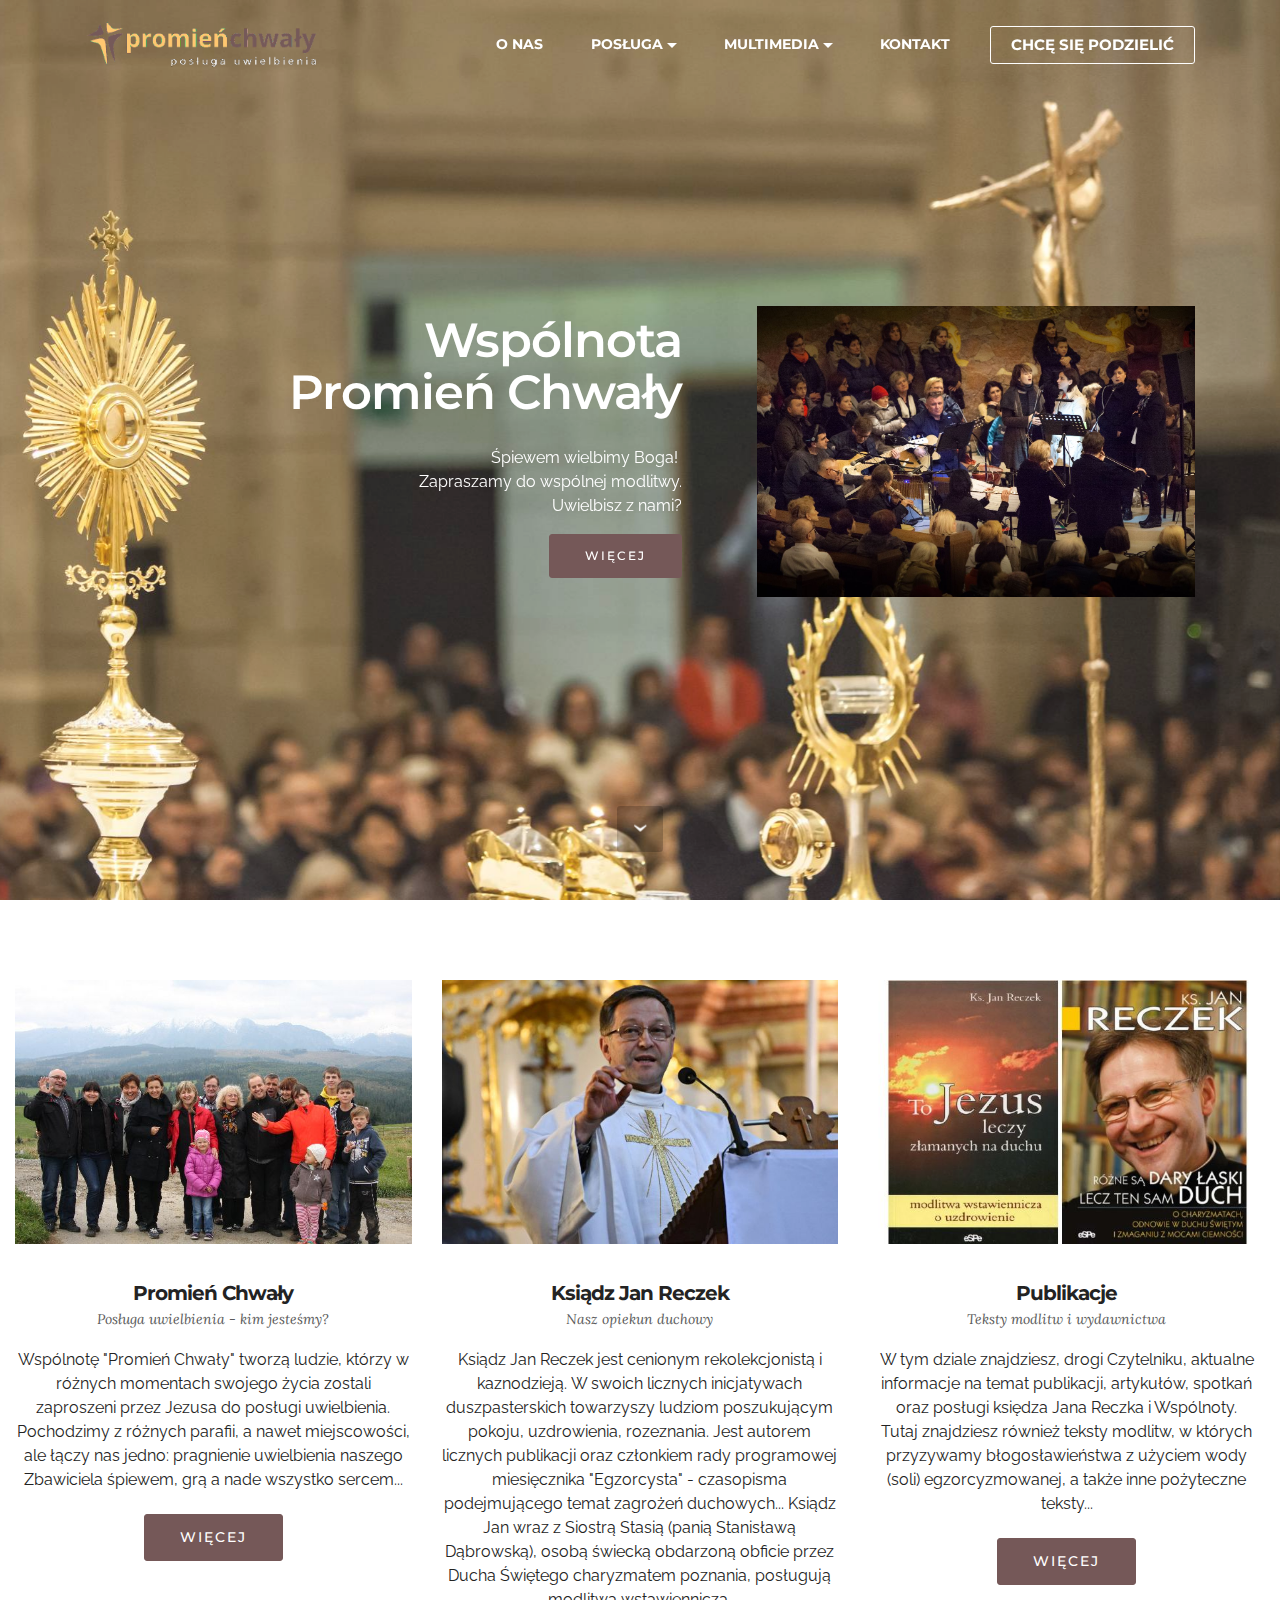
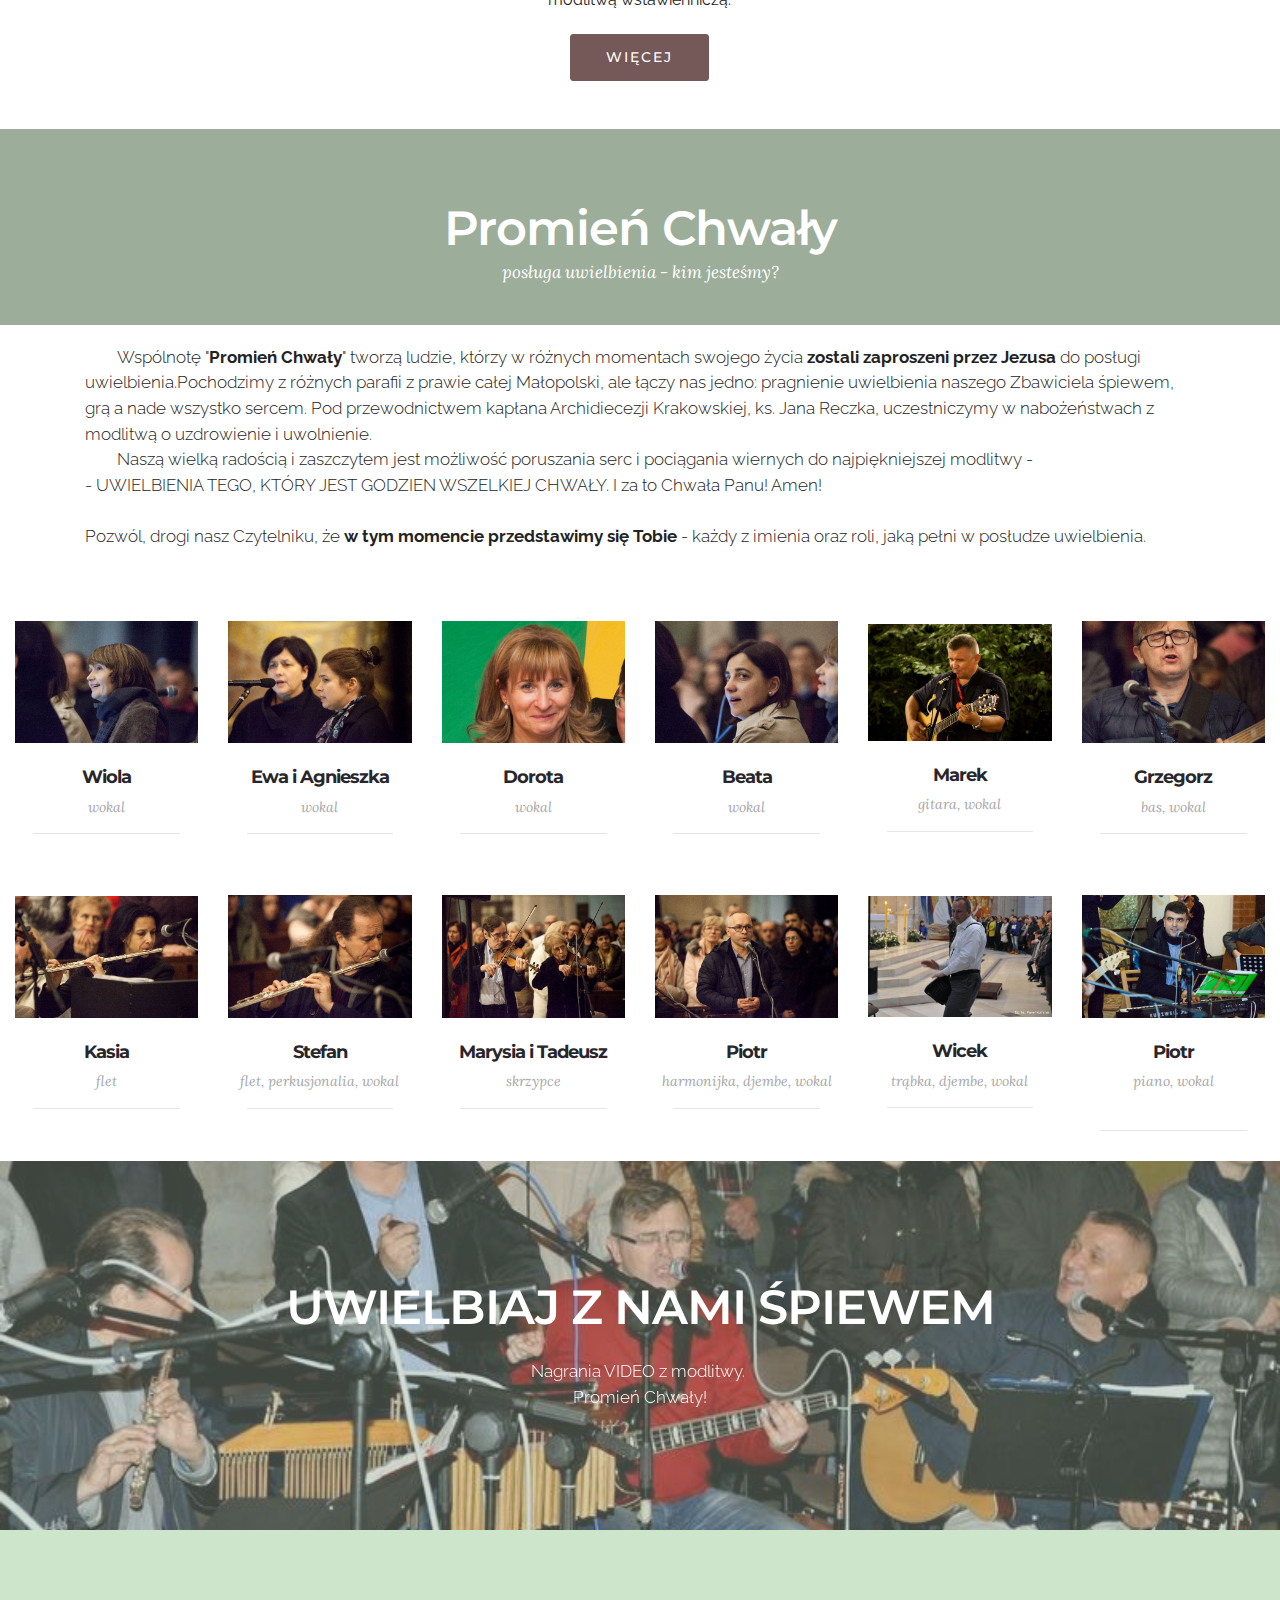
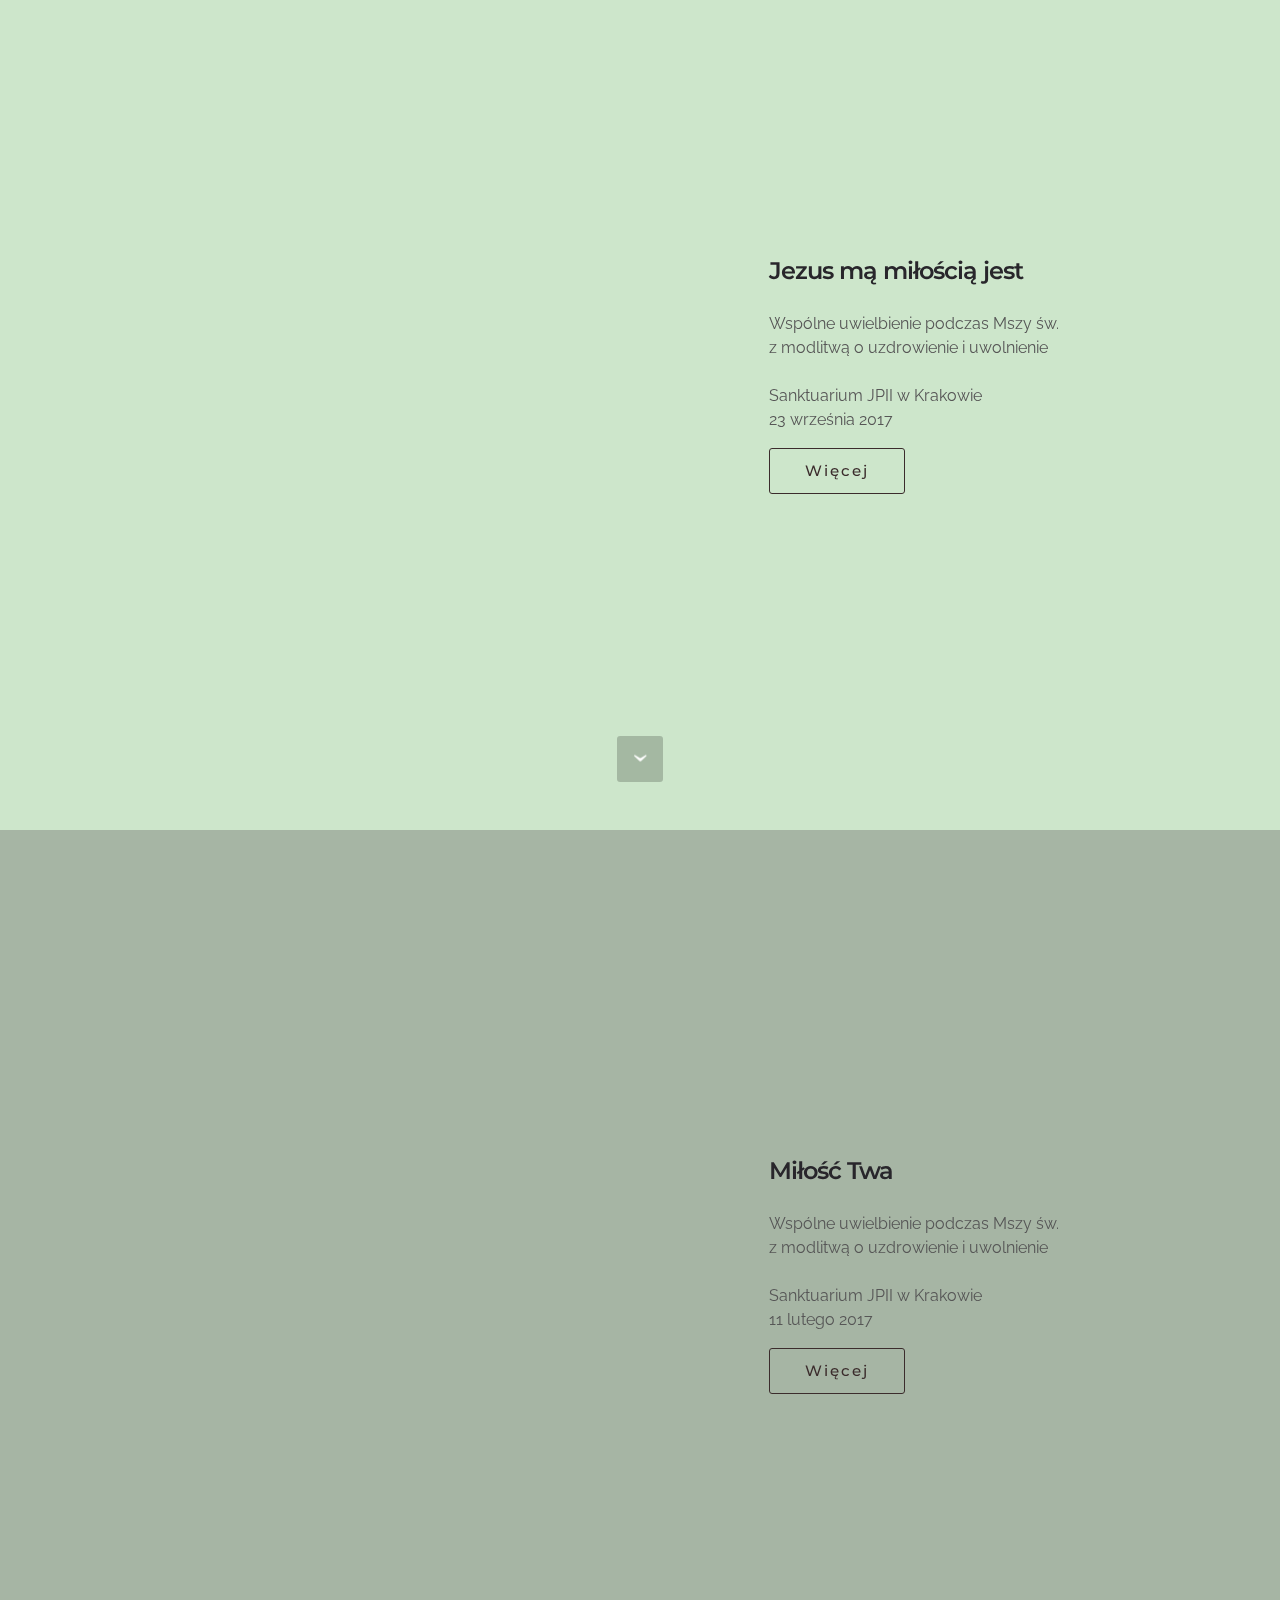
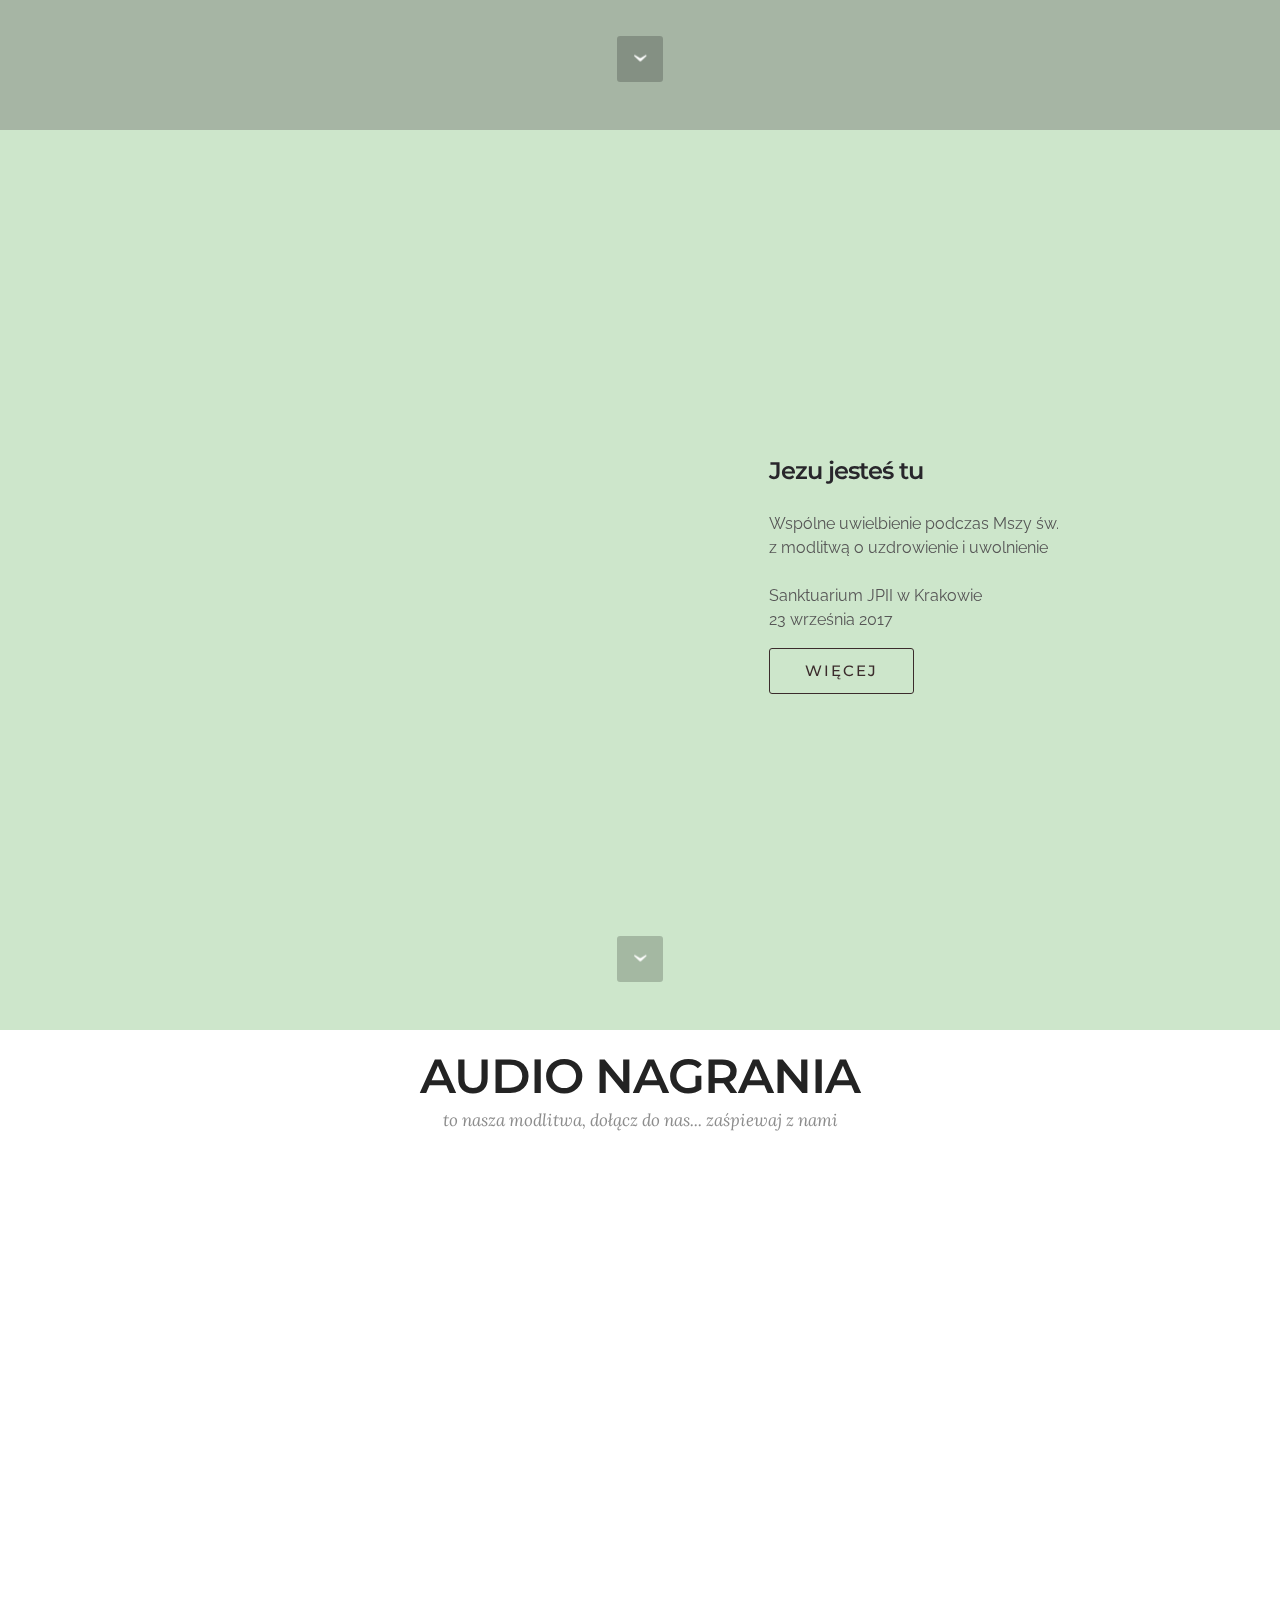
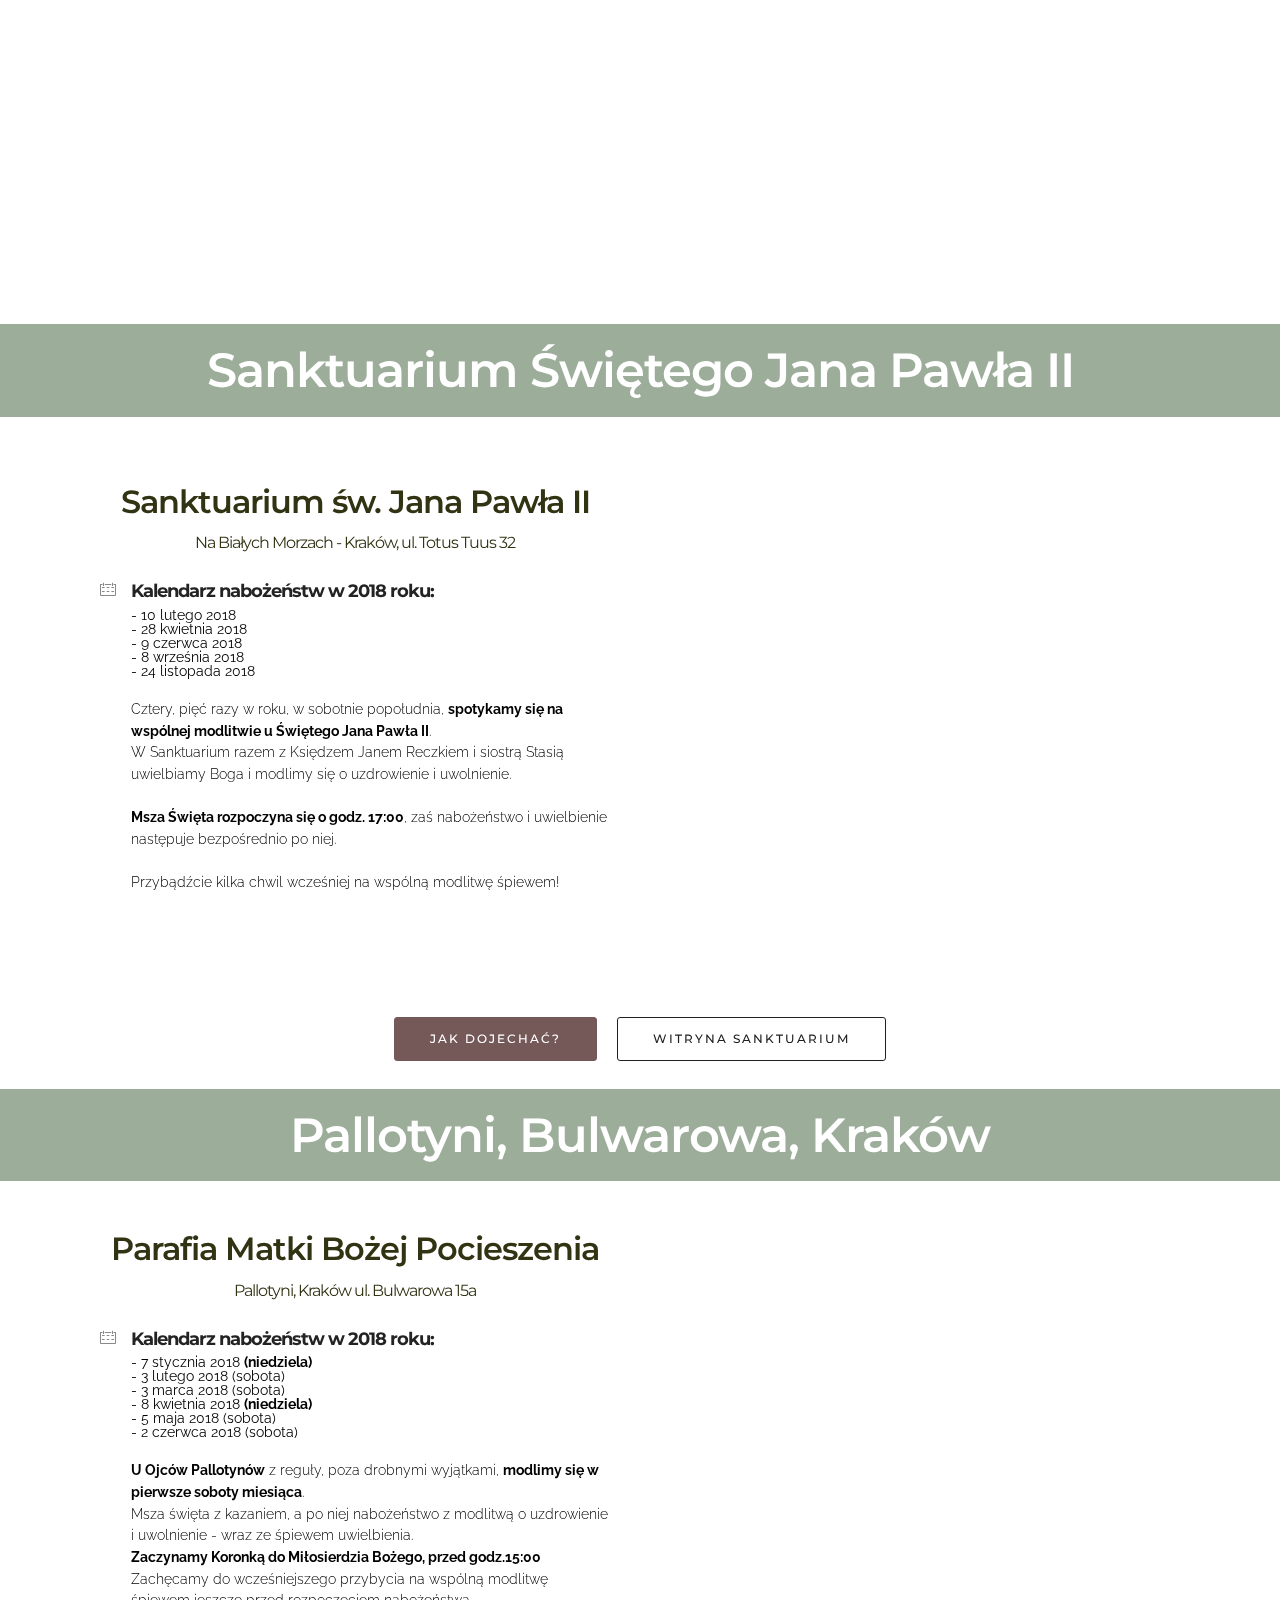
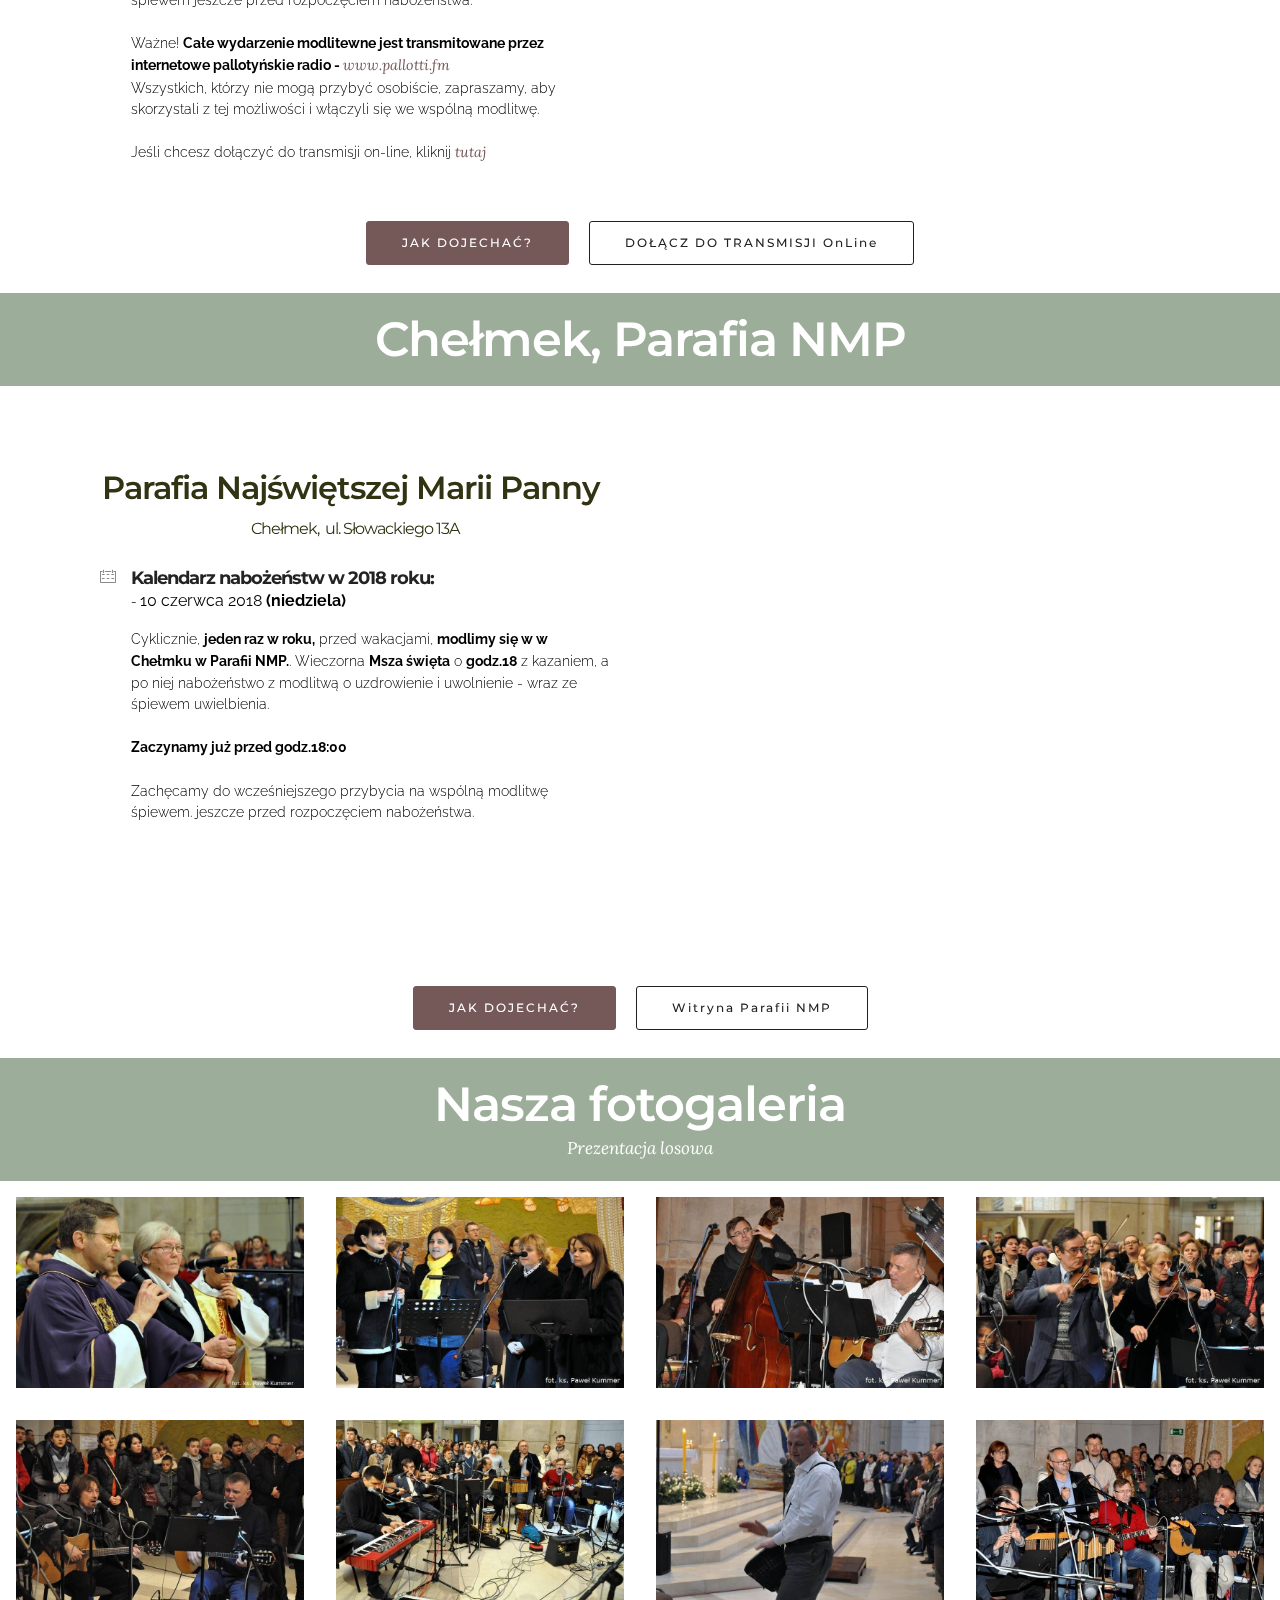
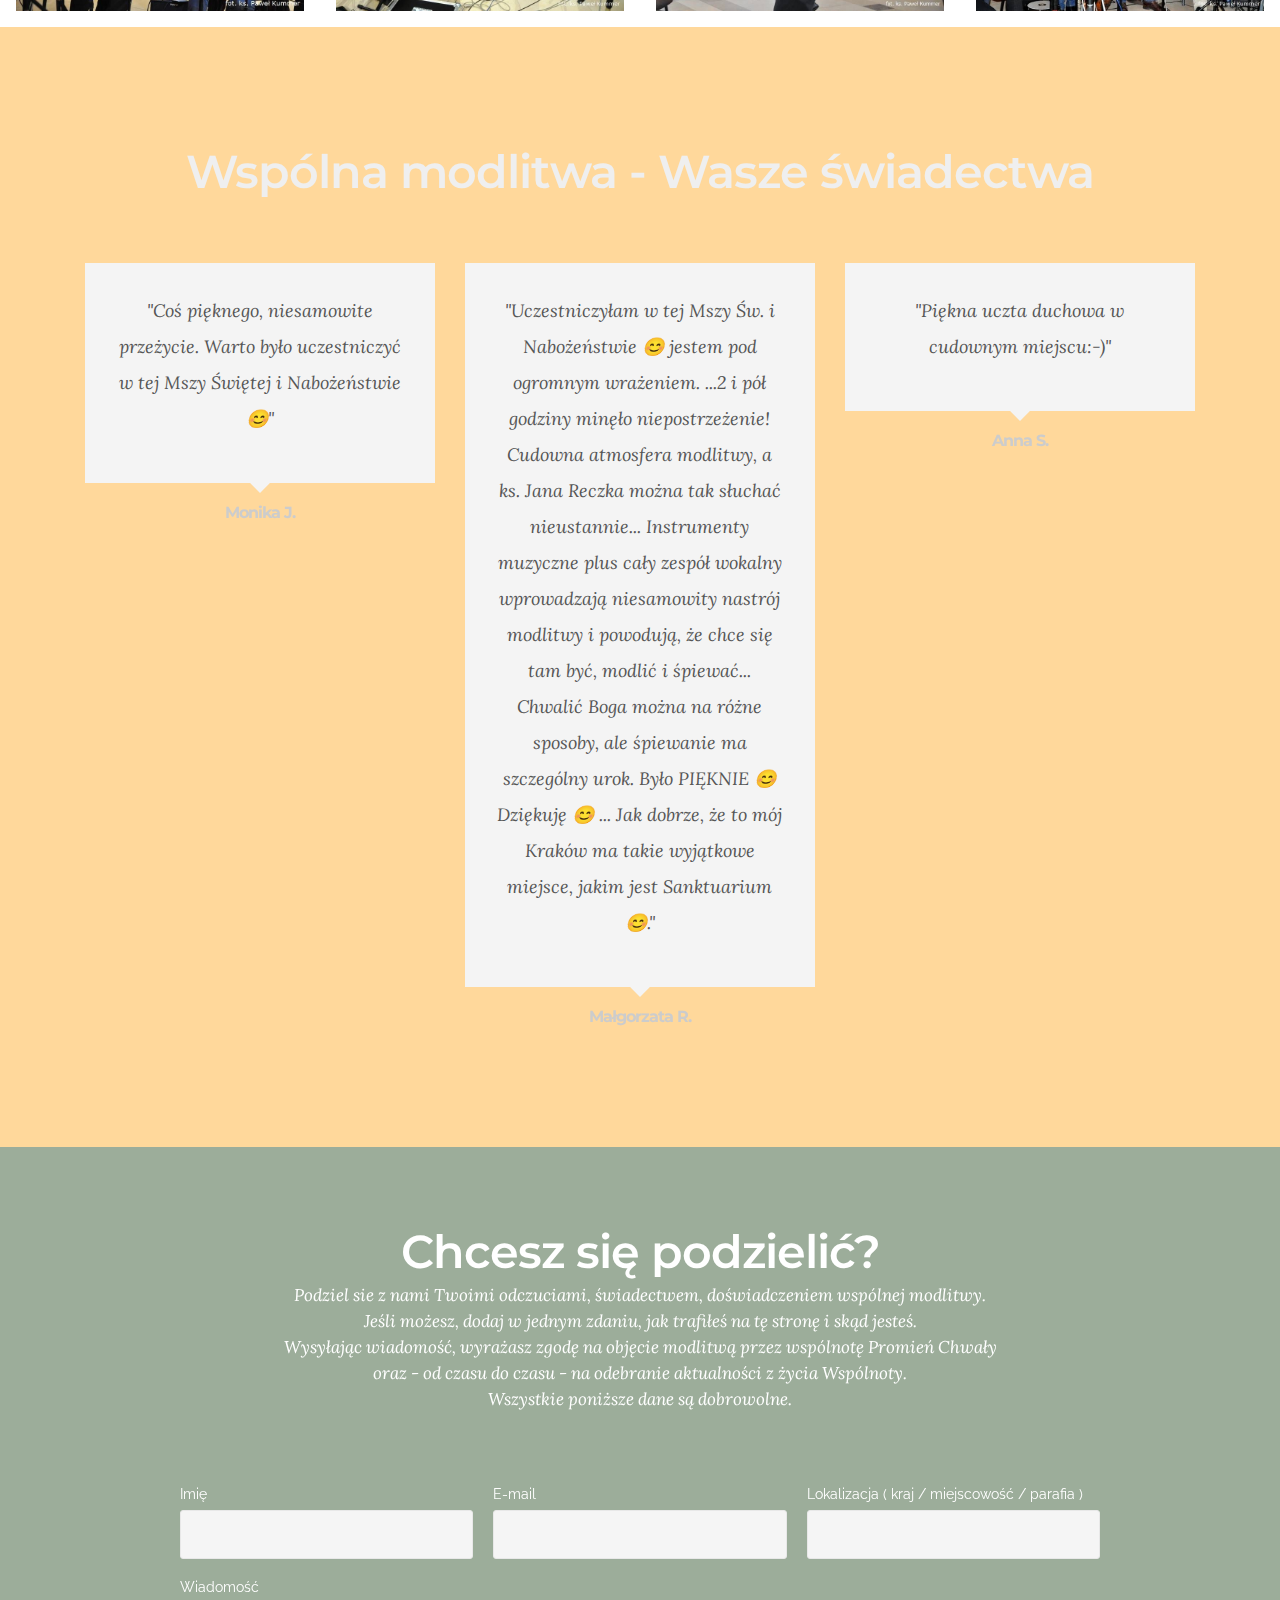
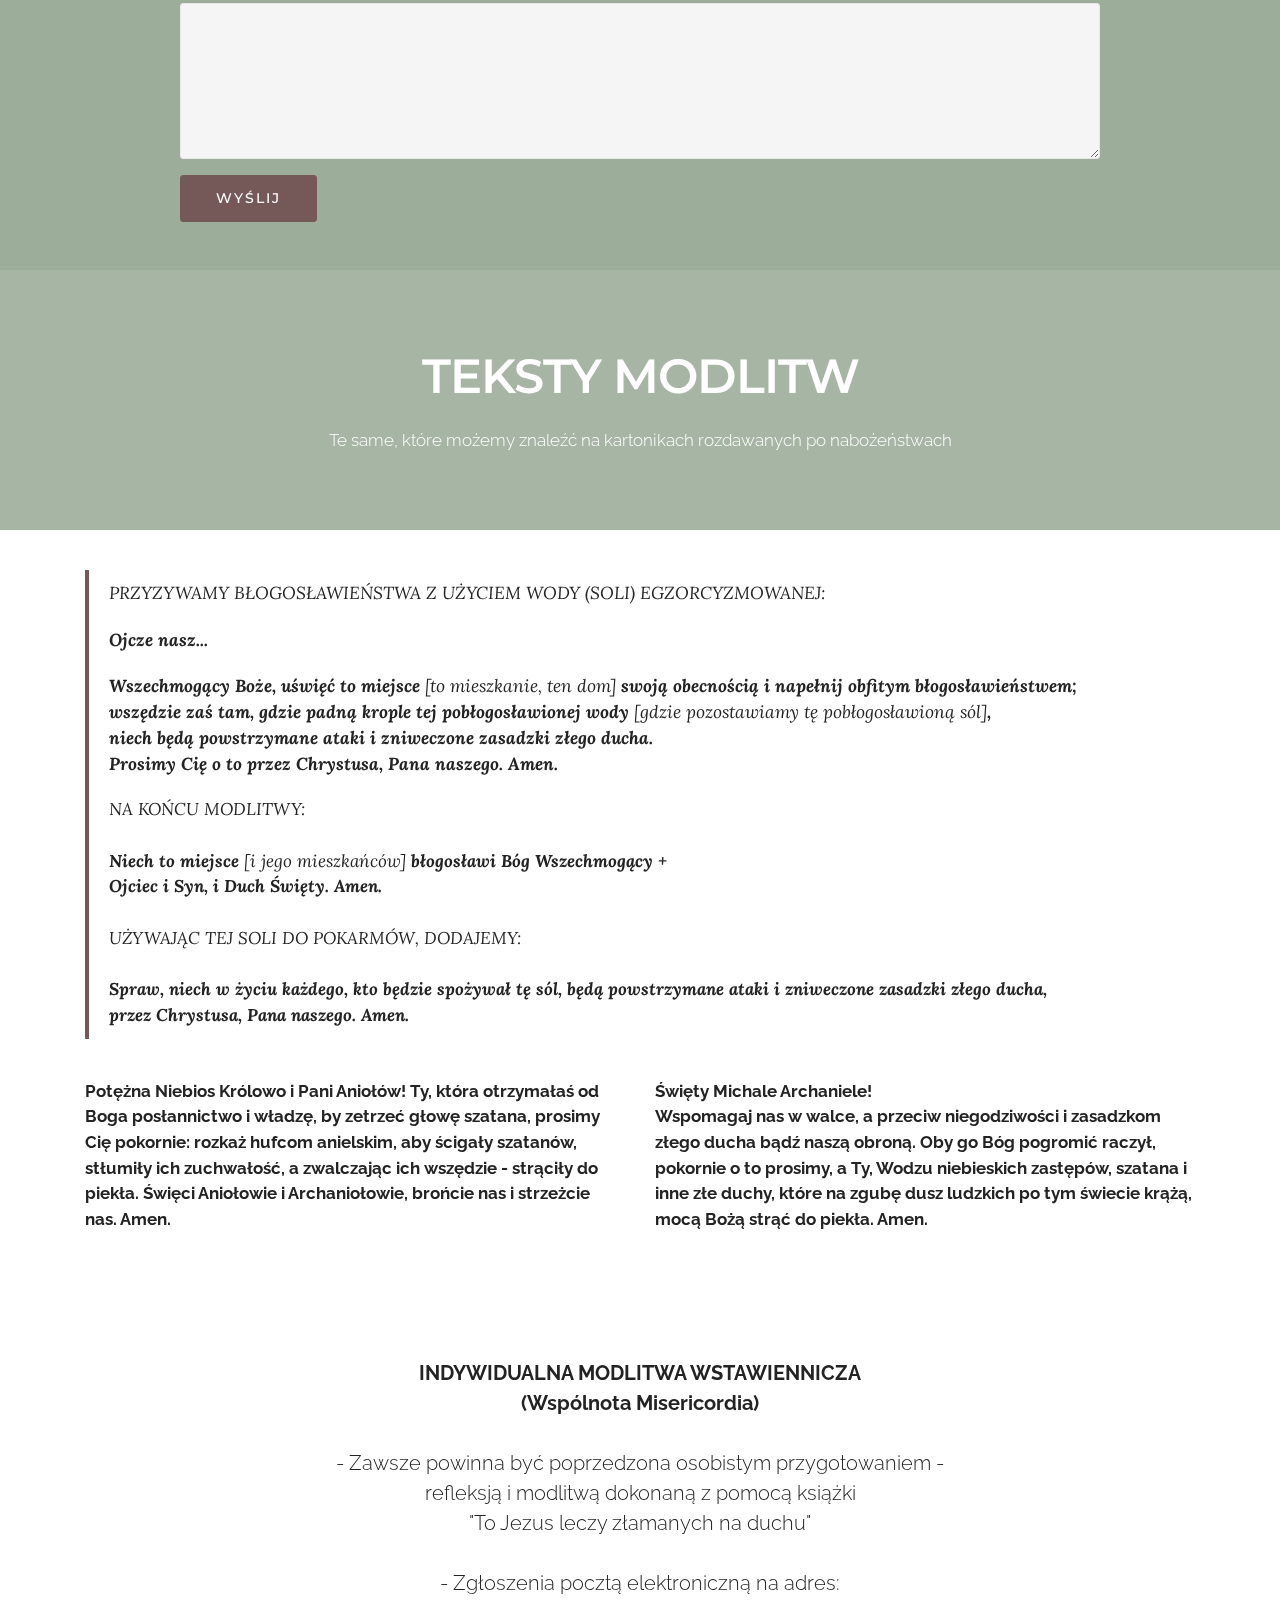
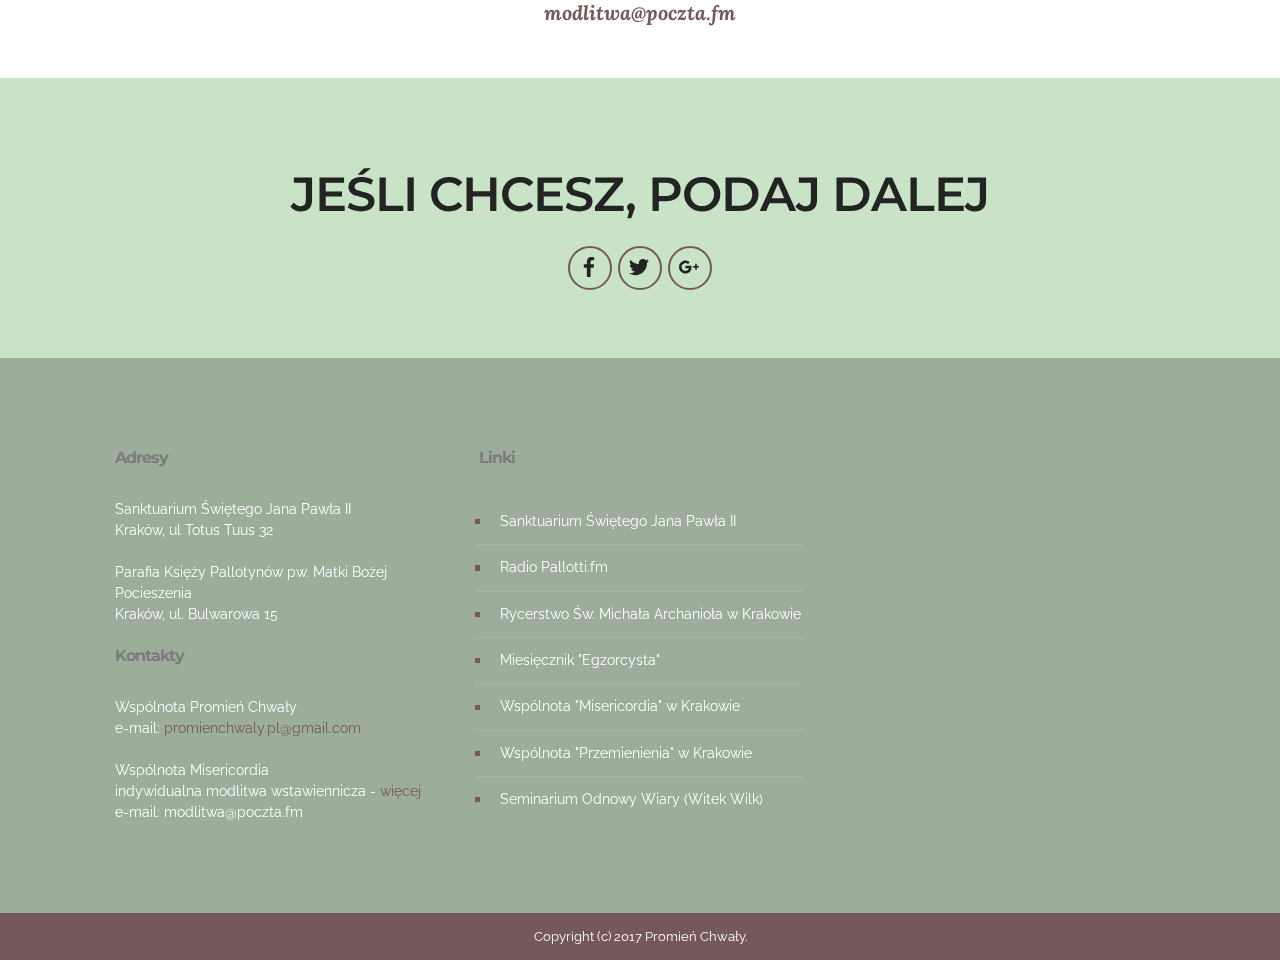
==== commit 10d93d0f: "create github pages" ====
--- a/index.html
+++ b/index.html
@@ -65,7 +65,7 @@
                         <div class="hamburger-icon"></div>
                     </button>
 
-                    <ul class="nav-dropdown collapse pull-xs-right nav navbar-nav navbar-toggleable-sm" id="exCollapsingNavbar"><li class="nav-item"><a class="nav-link link" href="index.html#features3-j">O NAS</a></li><li class="nav-item dropdown"><a class="nav-link link dropdown-toggle" href="index.html#form1-3" data-toggle="dropdown-submenu" aria-expanded="false">POSŁUGA</a><div class="dropdown-menu"><div class="dropdown"><a class="dropdown-item dropdown-toggle" href="index.html#form1-3" aria-expanded="false" data-toggle="dropdown-submenu">GDZIE się modlimy?</a><div class="dropdown-menu dropdown-submenu"><a class="dropdown-item" href="index.html#msg-box8-10" aria-expanded="false">Kraków, Sanktuarium Jana Pawła II</a><a class="dropdown-item" href="index.html#buttons1-5r" aria-expanded="false">Kraków ul. Bulwarowa (Pallotyni)</a><a class="dropdown-item" href="index.html#buttons1-5l" aria-expanded="false">Chełmek</a></div></div><div class="dropdown"><a class="dropdown-item dropdown-toggle" href="index.html#form1-3" aria-expanded="false" data-toggle="dropdown-submenu">Posługa w parafiach</a><div class="dropdown-menu dropdown-submenu"><a class="dropdown-item" href="http://odnowa.mistrzejowice.net/" aria-expanded="false" target="_blank">Kraków, Mistrzejowice św. Maksymiliana</a><a class="dropdown-item" href="https://krakow.karmelici.pl/parafia/porzadek-mszy-sw/" aria-expanded="false" target="_blank">Kraków, Karmelici, Na Piasku (Kalmelicka 19)</a></div></div><a class="dropdown-item" href="index.html#content5-1g" aria-expanded="false">Teksty modlitw</a></div></li><li class="nav-item dropdown"><a class="nav-link link dropdown-toggle" href="index.html#form1-3" data-toggle="dropdown-submenu" aria-expanded="false">MULTIMEDIA</a><div class="dropdown-menu"><a class="dropdown-item" href="index.html#msg-box8-g">Video</a><a class="dropdown-item" href="page3.html" aria-expanded="false">Audio</a><a class="dropdown-item" href="index.html#header3-1y" aria-expanded="false">Galeria</a><a class="dropdown-item" href="assets/files/%C5%9Apiewnik%20na%20stronk%C4%99.pdf" aria-expanded="false" target="_blank">Śpiewnik</a></div></li><li class="nav-item"><a class="nav-link link" href="index.html#contacts4-q">KONTAKT</a></li><li class="nav-item nav-btn"><a class="nav-link btn btn-white btn-white-outline" href="index.html#form1-3">CHCĘ SIĘ PODZIELIĆ</a></li></ul>
+                    <ul class="nav-dropdown collapse pull-xs-right nav navbar-nav navbar-toggleable-sm" id="exCollapsingNavbar"><li class="nav-item"><a class="nav-link link" href="index.html#features3-j">O NAS</a></li><li class="nav-item dropdown"><a class="nav-link link dropdown-toggle" href="index.html#form1-3" data-toggle="dropdown-submenu" aria-expanded="false">POSŁUGA</a><div class="dropdown-menu"><div class="dropdown"><a class="dropdown-item dropdown-toggle" href="index.html#form1-3" aria-expanded="false" data-toggle="dropdown-submenu">GDZIE się modlimy?</a><div class="dropdown-menu dropdown-submenu"><a class="dropdown-item" href="index.html#msg-box8-10" aria-expanded="false">Kraków, Sanktuarium Jana Pawła II</a><a class="dropdown-item" href="index.html#buttons1-5r" aria-expanded="false">Kraków ul. Bulwarowa (Pallotyni)</a><a class="dropdown-item" href="index.html#buttons1-5l" aria-expanded="false">Chełmek</a></div></div><div class="dropdown"><a class="dropdown-item dropdown-toggle" href="index.html#form1-3" aria-expanded="false" data-toggle="dropdown-submenu">Posługa w parafiach</a><div class="dropdown-menu dropdown-submenu"><a class="dropdown-item" href="http://odnowa.mistrzejowice.net/" aria-expanded="false" target="_blank">Kraków, Mistrzejowice św. Maksymiliana</a><a class="dropdown-item" href="https://krakow.karmelici.pl/parafia/porzadek-mszy-sw/" aria-expanded="false" target="_blank">Kraków, Karmelici, Na Piasku (Kalmelicka 19)</a></div></div><a class="dropdown-item" href="index.html#content5-1g" aria-expanded="false">Teksty modlitw</a></div></li><li class="nav-item dropdown open"><a class="nav-link link dropdown-toggle" href="index.html#form1-3" data-toggle="dropdown-submenu" aria-expanded="true">MULTIMEDIA</a><div class="dropdown-menu"><a class="dropdown-item" href="index.html#msg-box8-g">Video</a><a class="dropdown-item" href="index.html#header3-5u" aria-expanded="false">Audio</a><a class="dropdown-item" href="index.html#header3-1y" aria-expanded="false">Galeria</a><a class="dropdown-item" href="assets/files/%C5%9Apiewnik%20na%20stronk%C4%99.pdf" aria-expanded="false" target="_blank">Śpiewnik</a></div></li><li class="nav-item"><a class="nav-link link" href="index.html#contacts4-q">KONTAKT</a></li><li class="nav-item nav-btn"><a class="nav-link btn btn-white btn-white-outline" href="index.html#form1-3">CHCĘ SIĘ PODZIELIĆ</a></li></ul>
                     <button hidden="" class="navbar-toggler navbar-close" type="button" data-toggle="collapse" data-target="#exCollapsingNavbar">
                         <div class="close-icon"></div>
                     </button>
@@ -78,7 +78,7 @@
 
 </section>
 
-<section class="engine"><a href="https://mobirise.co/a">web builder</a></section><section class="mbr-section mbr-section-hero mbr-section-full header2 mbr-parallax-background mbr-after-navbar" id="header2-1" data-rv-view="2" style="background-image: url(assets/images/img-1436-2-2000x1235.jpg);">
+<section class="engine"><a href="https://mobirise.co/k">free bootstrap templates</a></section><section class="mbr-section mbr-section-hero mbr-section-full header2 mbr-parallax-background mbr-after-navbar" id="header2-1" data-rv-view="2" style="background-image: url(assets/images/img-1436-2-2000x1235.jpg);">
 
     <div class="mbr-overlay" style="opacity: 0.1; background-color: rgb(255, 255, 255);">
     </div>
@@ -537,11 +537,34 @@
         </div>
     </div>
 
-    <div class="mbr-arrow mbr-arrow-floating hidden-sm-down" aria-hidden="true"><a href="#msg-box8-10"><i class="mbr-arrow-icon"></i></a></div>
-
-</section>
-
-<section class="mbr-section article mbr-parallax-background" id="msg-box8-10" data-rv-view="30" style="background-image: url(assets/images/centrum-jp2-2-997x435.jpg); padding-top: 120px; padding-bottom: 120px;">
+    <div class="mbr-arrow mbr-arrow-floating hidden-sm-down" aria-hidden="true"><a href="#header3-5u"><i class="mbr-arrow-icon"></i></a></div>
+
+</section>
+
+<section class="mbr-section mbr-section__container article" id="header3-5u" data-rv-view="267" style="background-color: rgb(255, 255, 255); padding-top: 20px; padding-bottom: 0px;">
+    <div class="container">
+        <div class="row">
+            <div class="col-xs-12">
+                <h3 class="mbr-section-title display-2">AUDIO NAGRANIA</h3>
+                <small class="mbr-section-subtitle">to nasza modlitwa, dołącz do nas... zaśpiewaj z nami</small>
+            </div>
+        </div>
+    </div>
+</section>
+
+<section class="mbr-gallery mbr-section mbr-section--no-padding mbr-soundcloud-container" id="soundcloud2-5t" data-rv-view="30" style="background-color: rgb(255, 255, 255); padding-top: 1.5rem; padding-bottom: 1.5rem;">
+    <!-- Gallery -->
+    <div class="mbr-section__container mbr-gallery-layout-article addons-container addons-row mbr-section__container--isolated">
+            <div class=" addons-container-inner">
+                <figure class="mbr-figure mbr-figure--wysiwyg mbr-figure--full-width mbr-figure--caption-outside-bottom">
+                    <iframe class="mbr-embedded-video" frameborder="0" allowfullscreen="" src="https://w.soundcloud.com/player/?url=http%3A%2F%2Fapi.soundcloud.com%2Fusers%2F426862632&amp;amp;auto_play=false&amp;amp;hide_related=false&amp;amp;show_comments=true&amp;amp;show_user=true&amp;amp;show_reposts=false&amp;amp;visual=true"></iframe>
+                </figure>
+            </div>
+        <div class="clearfix"></div>
+    </div>
+</section>
+
+<section class="mbr-section article mbr-parallax-background" id="msg-box8-10" data-rv-view="32" style="background-image: url(assets/images/centrum-jp2-2-997x435.jpg); padding-top: 120px; padding-bottom: 120px;">
 
     <div class="mbr-overlay" style="opacity: 0; background-color: rgb(255, 255, 255);">
     </div>
@@ -557,7 +580,7 @@
 
 </section>
 
-<section class="mbr-section mbr-section__container article" id="header3-5s" data-rv-view="33" style="background-color: rgb(156, 173, 154); padding-top: 20px; padding-bottom: 20px;">
+<section class="mbr-section mbr-section__container article" id="header3-5s" data-rv-view="35" style="background-color: rgb(156, 173, 154); padding-top: 20px; padding-bottom: 20px;">
     <div class="container">
         <div class="row">
             <div class="col-xs-12">
@@ -568,7 +591,7 @@
     </div>
 </section>
 
-<section class="mbr-section extForm3" id="extForm3-5q" data-rv-view="35" style="background-color: rgb(255, 255, 255); padding-top: 50px; padding-bottom: 50px;">
+<section class="mbr-section extForm3" id="extForm3-5q" data-rv-view="37" style="background-color: rgb(255, 255, 255); padding-top: 50px; padding-bottom: 50px;">
 
     
 
@@ -623,7 +646,7 @@
 
 </section>
 
-<section class="mbr-section mbr-section__container" id="buttons1-5r" data-rv-view="45" style="background-color: rgb(255, 255, 255); padding-top: 20px; padding-bottom: 20px;">
+<section class="mbr-section mbr-section__container" id="buttons1-5r" data-rv-view="47" style="background-color: rgb(255, 255, 255); padding-top: 20px; padding-bottom: 20px;">
 
     <div class="container">
         <div class="row">
@@ -635,7 +658,7 @@
 
 </section>
 
-<section class="mbr-section mbr-section__container article" id="header3-5m" data-rv-view="47" style="background-color: rgb(156, 173, 154); padding-top: 20px; padding-bottom: 20px;">
+<section class="mbr-section mbr-section__container article" id="header3-5m" data-rv-view="49" style="background-color: rgb(156, 173, 154); padding-top: 20px; padding-bottom: 20px;">
     <div class="container">
         <div class="row">
             <div class="col-xs-12">
@@ -646,7 +669,7 @@
     </div>
 </section>
 
-<section class="mbr-section extForm3" id="extForm3-5k" data-rv-view="49" style="background-color: rgb(255, 255, 255); padding-top: 50px; padding-bottom: 0px;">
+<section class="mbr-section extForm3" id="extForm3-5k" data-rv-view="51" style="background-color: rgb(255, 255, 255); padding-top: 50px; padding-bottom: 0px;">
 
     
 
@@ -703,7 +726,7 @@
 
 </section>
 
-<section class="mbr-section mbr-section__container" id="buttons1-5l" data-rv-view="59" style="background-color: rgb(255, 255, 255); padding-top: 20px; padding-bottom: 20px;">
+<section class="mbr-section mbr-section__container" id="buttons1-5l" data-rv-view="61" style="background-color: rgb(255, 255, 255); padding-top: 20px; padding-bottom: 20px;">
 
     <div class="container">
         <div class="row">
@@ -715,7 +738,7 @@
 
 </section>
 
-<section class="mbr-section mbr-section__container article" id="header3-5o" data-rv-view="61" style="background-color: rgb(156, 173, 154); padding-top: 20px; padding-bottom: 20px;">
+<section class="mbr-section mbr-section__container article" id="header3-5o" data-rv-view="63" style="background-color: rgb(156, 173, 154); padding-top: 20px; padding-bottom: 20px;">
     <div class="container">
         <div class="row">
             <div class="col-xs-12">
@@ -726,7 +749,7 @@
     </div>
 </section>
 
-<section class="mbr-section extForm3" id="extForm3-5n" data-rv-view="63" style="background-color: rgb(255, 255, 255); padding-top: 50px; padding-bottom: 50px;">
+<section class="mbr-section extForm3" id="extForm3-5n" data-rv-view="65" style="background-color: rgb(255, 255, 255); padding-top: 50px; padding-bottom: 50px;">
 
     
 
@@ -778,7 +801,7 @@
 
 </section>
 
-<section class="mbr-section mbr-section__container" id="buttons1-5p" data-rv-view="73" style="background-color: rgb(255, 255, 255); padding-top: 20px; padding-bottom: 20px;">
+<section class="mbr-section mbr-section__container" id="buttons1-5p" data-rv-view="75" style="background-color: rgb(255, 255, 255); padding-top: 20px; padding-bottom: 20px;">
 
     <div class="container">
         <div class="row">
@@ -790,7 +813,7 @@
 
 </section>
 
-<section class="mbr-section mbr-section__container article" id="header3-1y" data-rv-view="75" style="background-color: rgb(156, 173, 154); padding-top: 20px; padding-bottom: 20px;">
+<section class="mbr-section mbr-section__container article" id="header3-1y" data-rv-view="77" style="background-color: rgb(156, 173, 154); padding-top: 20px; padding-bottom: 20px;">
     <div class="container">
         <div class="row">
             <div class="col-xs-12">
@@ -801,7 +824,7 @@
     </div>
 </section>
 
-<section class="mbr-gallery mbr-section mbr-section-nopadding mbr-slider-carousel" data-filter="false" id="gallery4-b" data-rv-view="77" style="padding-top: 0rem; padding-bottom: 0rem;">
+<section class="mbr-gallery mbr-section mbr-section-nopadding mbr-slider-carousel" data-filter="false" id="gallery4-b" data-rv-view="79" style="padding-top: 0rem; padding-bottom: 0rem;">
     <!-- Filter -->
     
 
@@ -943,7 +966,7 @@
     </div>
 </section>
 
-<section class="mbr-section mbr-parallax-background" id="testimonials3-d" data-rv-view="112" style="background-image: url(assets/images/landscape2.jpg); padding-top: 120px; padding-bottom: 120px;">
+<section class="mbr-section mbr-parallax-background" id="testimonials3-d" data-rv-view="114" style="background-image: url(assets/images/landscape2.jpg); padding-top: 120px; padding-bottom: 120px;">
 
     <div class="mbr-overlay" style="opacity: 0.7; background-color: rgb(255, 200, 112);">
     </div>
@@ -1004,7 +1027,7 @@
 
 </section>
 
-<section class="mbr-section form1" id="form1-3" data-rv-view="122" style="background-color: rgb(156, 173, 154); padding-top: 80px; padding-bottom: 40px;">
+<section class="mbr-section form1" id="form1-3" data-rv-view="124" style="background-color: rgb(156, 173, 154); padding-top: 80px; padding-bottom: 40px;">
     
     <div class="mbr-section mbr-section__container mbr-section__container--middle">
         <div class="container">
@@ -1030,7 +1053,7 @@
 
                     <form action="https://mobirise.com/" method="post" data-form-title="Chcesz się podzielić?">
 
-                        <input type="hidden" value="pP+UNgIQIZFIaKM1IYPL8aX9/qXC0sDmQP6O+8bj/401ox92hcZBB++8NY28s4E1ECCDgrgcZEHm9YGdUtxHdDuidtI91bp026MpfWFPchd+NAKv+8lwRbVT8ytCl4gK" data-form-email="true">
+                        <input type="hidden" value="0FmKeruUUBnqcjQ62WUDA57rfnWvEvEHulIKRWK1woVcRbVA1Ml+f2xki7UX9dqwFULfk8St7KuQbaRHylg3yLhfE4ZbJtQAd3ekVmkF0c2rCB1g3cNNETjb7Z3pQluK" data-form-email="true">
 
                         <div class="row row-sm-offset">
 
@@ -1071,7 +1094,7 @@
     </div>
 </section>
 
-<section class="mbr-section mbr-parallax-background" id="content5-1g" data-rv-view="131" style="background-image: url(assets/images/desert2.jpg); padding-top: 80px; padding-bottom: 40px;">
+<section class="mbr-section mbr-parallax-background" id="content5-1g" data-rv-view="133" style="background-image: url(assets/images/desert2.jpg); padding-top: 80px; padding-bottom: 40px;">
 
     <div class="mbr-overlay" style="opacity: 0.9; background-color: rgb(156, 173, 154);">
     </div>
@@ -1083,7 +1106,7 @@
 
 </section>
 
-<section class="mbr-section article mbr-section__container" id="content2-1b" data-rv-view="134" style="background-color: rgb(255, 255, 255); padding-top: 40px; padding-bottom: 20px;">
+<section class="mbr-section article mbr-section__container" id="content2-1b" data-rv-view="136" style="background-color: rgb(255, 255, 255); padding-top: 40px; padding-bottom: 20px;">
 
     <div class="container">
         <div class="row">
@@ -1095,7 +1118,7 @@
 
 </section>
 
-<section class="mbr-section article mbr-section__container" id="content6-1d" data-rv-view="136" style="background-color: rgb(255, 255, 255); padding-top: 20px; padding-bottom: 20px;">
+<section class="mbr-section article mbr-section__container" id="content6-1d" data-rv-view="138" style="background-color: rgb(255, 255, 255); padding-top: 20px; padding-bottom: 20px;">
 
     <div class="container">
         <div class="row">
@@ -1106,7 +1129,7 @@
 
 </section>
 
-<section class="mbr-section article mbr-section__container" id="content1-1h" data-rv-view="138" style="background-color: rgb(255, 255, 255); padding-top: 20px; padding-bottom: 20px;">
+<section class="mbr-section article mbr-section__container" id="content1-1h" data-rv-view="140" style="background-color: rgb(255, 255, 255); padding-top: 20px; padding-bottom: 20px;">
 
     <div class="container">
         <div class="row">
@@ -1116,7 +1139,7 @@
 
 </section>
 
-<section class="mbr-section mbr-section-md-padding" id="social-buttons1-t" data-rv-view="140" style="background-color: rgb(200, 227, 197); padding-top: 90px; padding-bottom: 60px;">
+<section class="mbr-section mbr-section-md-padding" id="social-buttons1-t" data-rv-view="142" style="background-color: rgb(200, 227, 197); padding-top: 90px; padding-bottom: 60px;">
     
     <div class="container">
         <div class="row">
@@ -1144,7 +1167,7 @@
     </div>
 </section>
 
-<div id="contacts4-q" custom-code="true" data-rv-view="142"><section class="mbr-footer footer4 mbr-section mbr-section-md-padding" data-rv-view="664" style="background-color: rgb(156, 173, 154); padding-top: 90px; padding-bottom: 90px;">
+<div id="contacts4-q" custom-code="true" data-rv-view="144"><section class="mbr-footer footer4 mbr-section mbr-section-md-padding" data-rv-view="664" style="background-color: rgb(156, 173, 154); padding-top: 90px; padding-bottom: 90px;">
     
     <div class="container">
         <div class="mbr-contacts row">
@@ -1163,7 +1186,7 @@
     </div>
 </section></div>
 
-<footer class="mbr-small-footer mbr-section mbr-section-nopadding" id="footer1-1f" data-rv-view="143" style="background-color: rgb(117, 88, 88); padding-top: 0.875rem; padding-bottom: 0.875rem;">
+<footer class="mbr-small-footer mbr-section mbr-section-nopadding" id="footer1-1f" data-rv-view="145" style="background-color: rgb(117, 88, 88); padding-top: 0.875rem; padding-bottom: 0.875rem;">
     
     <div class="container text-xs-center">
         <p>Copyright (c) 2017 Promień Chwały.</p>
--- a/assets/mobirise/css/mbr-additional.css
+++ b/assets/mobirise/css/mbr-additional.css
@@ -780,6 +780,10 @@
 #header6-h .mbr-section-text {
   color: #565656;
 }
+#header3-5u .mbr-section-title,
+#header3-5u .mbr-section-subtitle {
+  text-align: center;
+}
 #msg-box8-10 .mbr-section-title,
 #msg-box8-10 p {
   color: #fff;
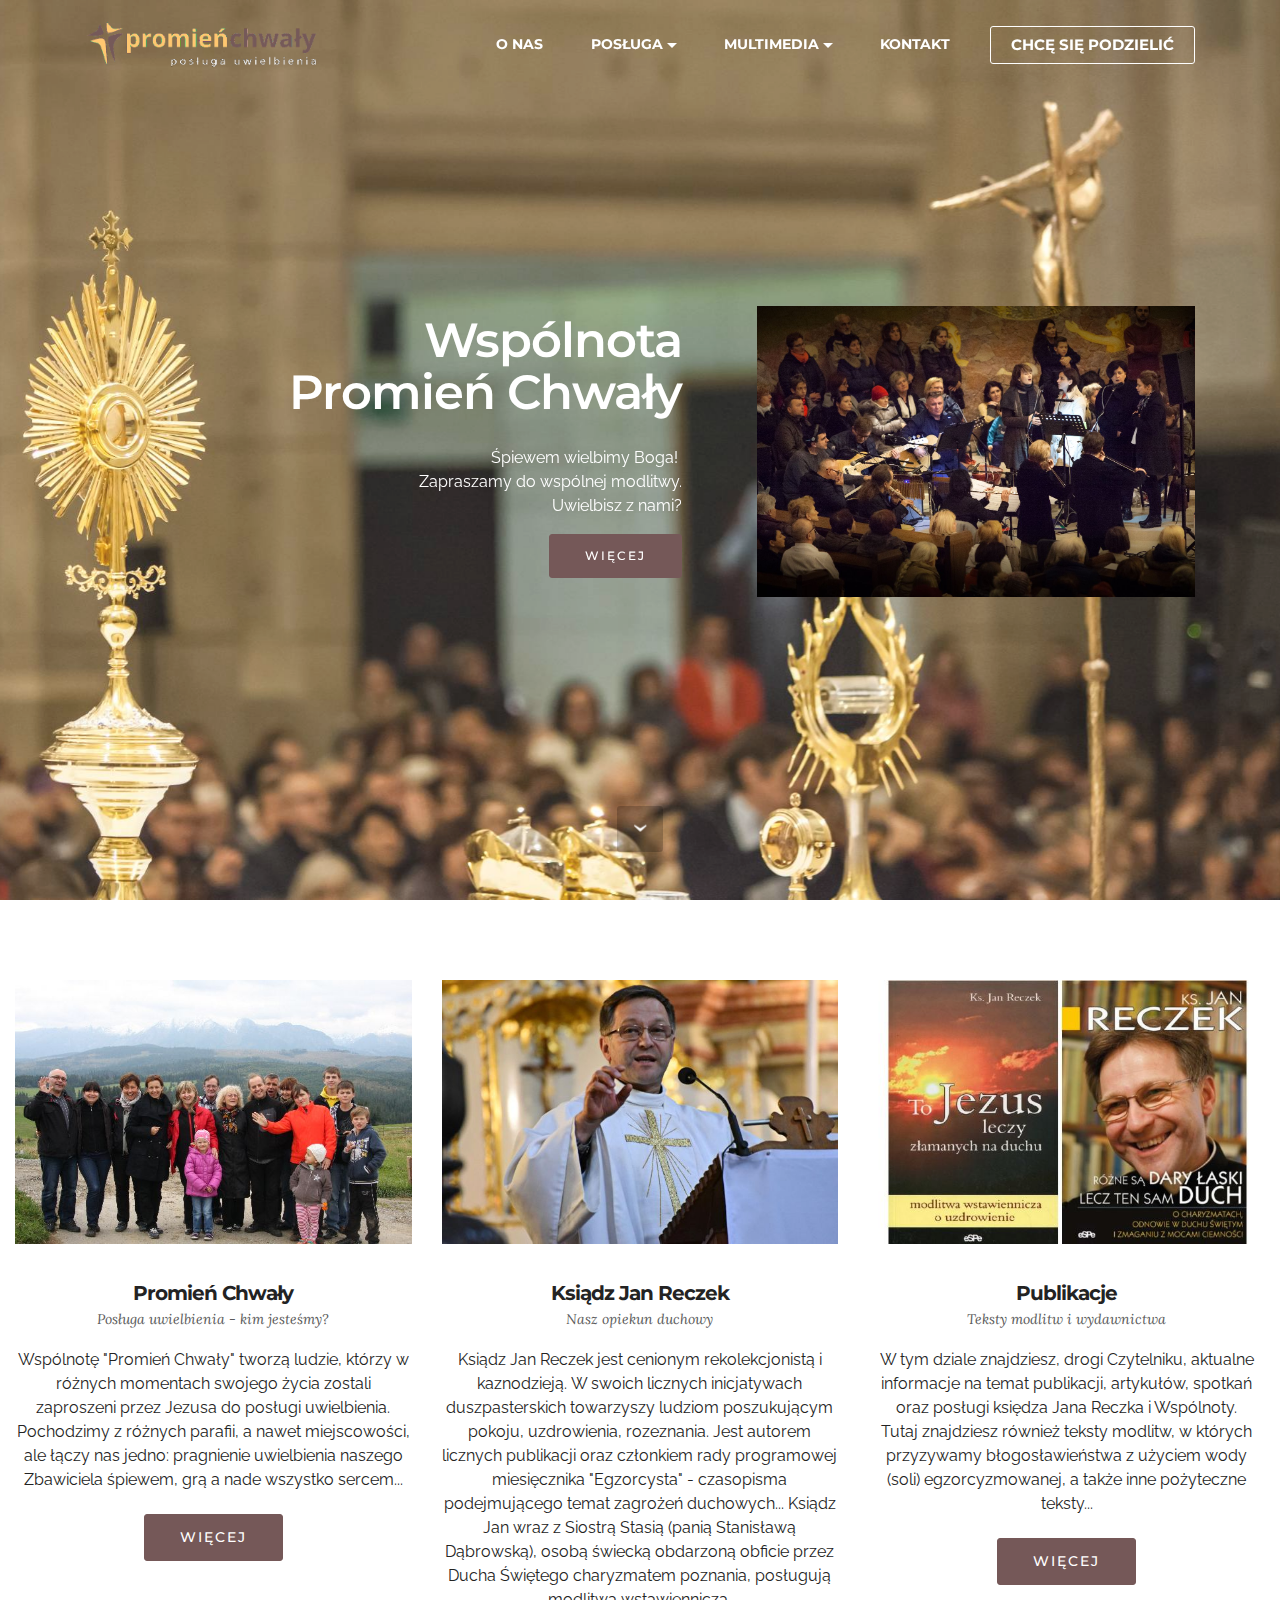
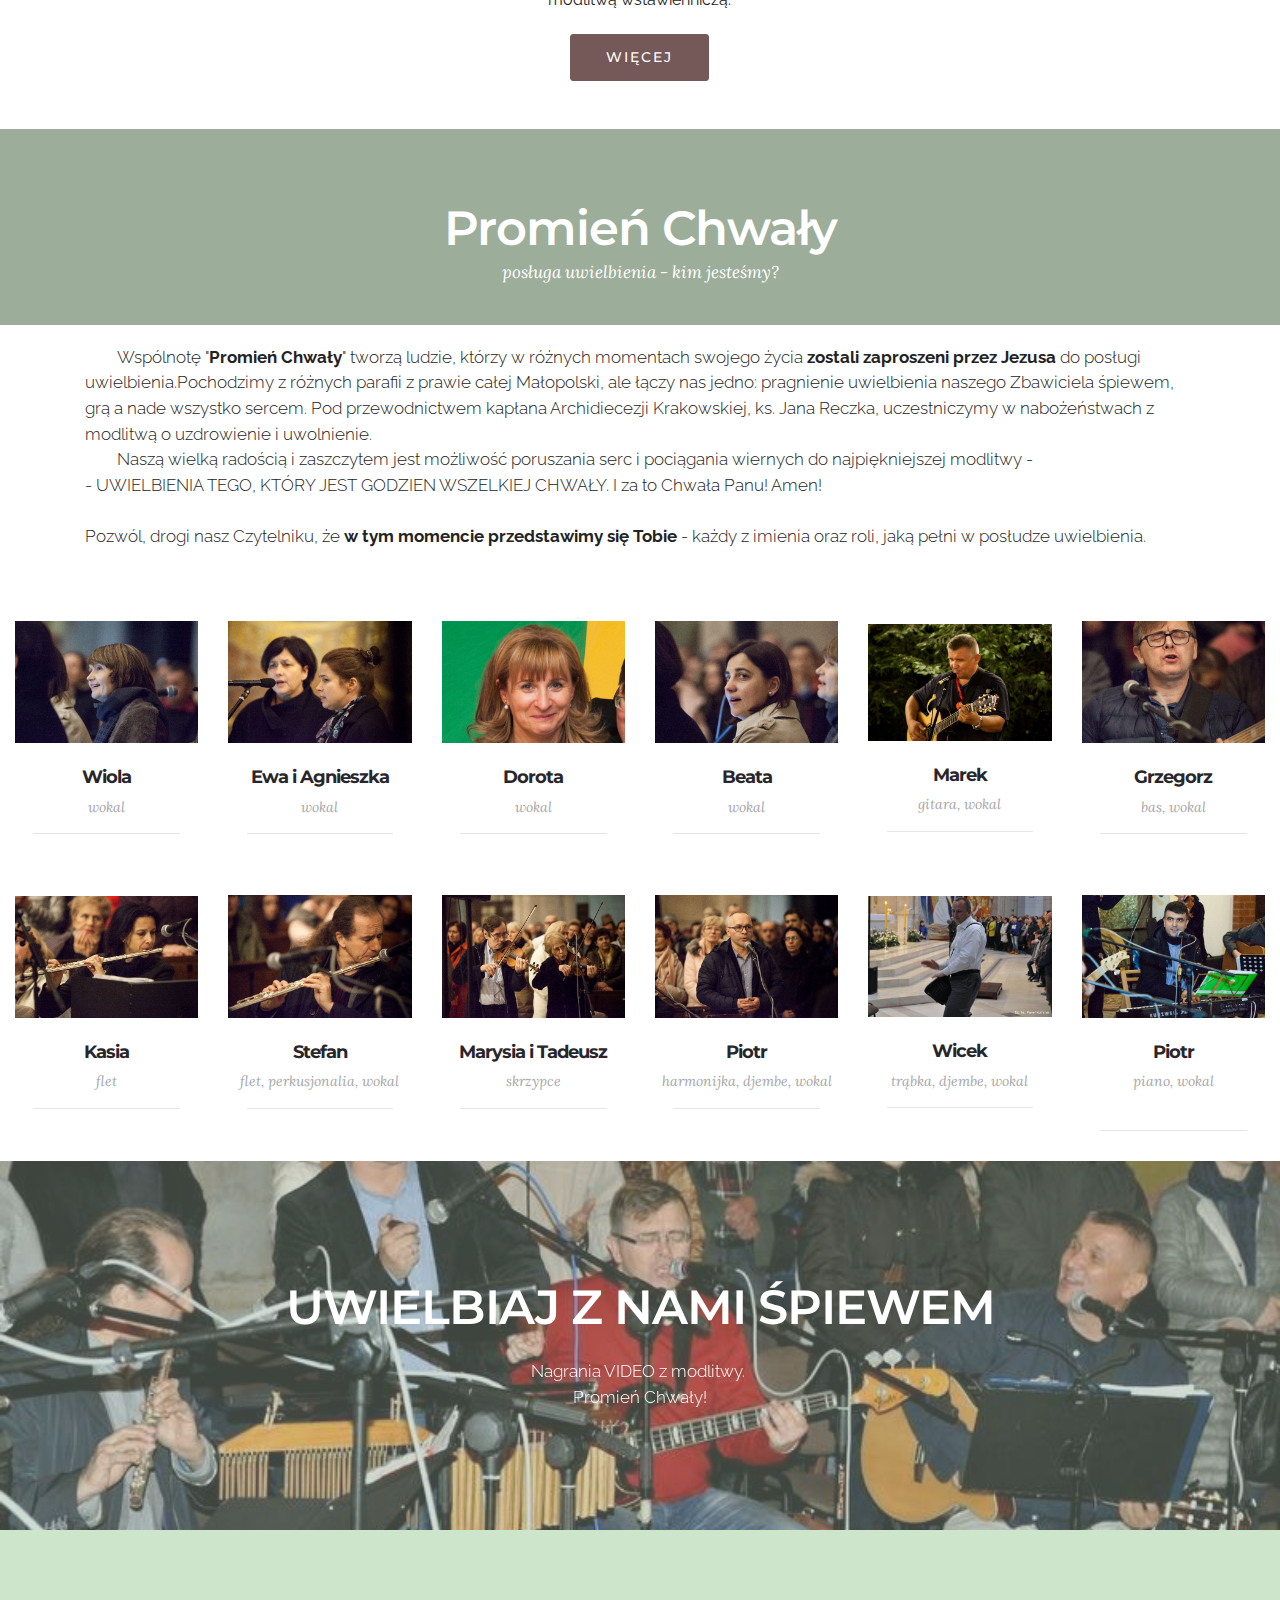
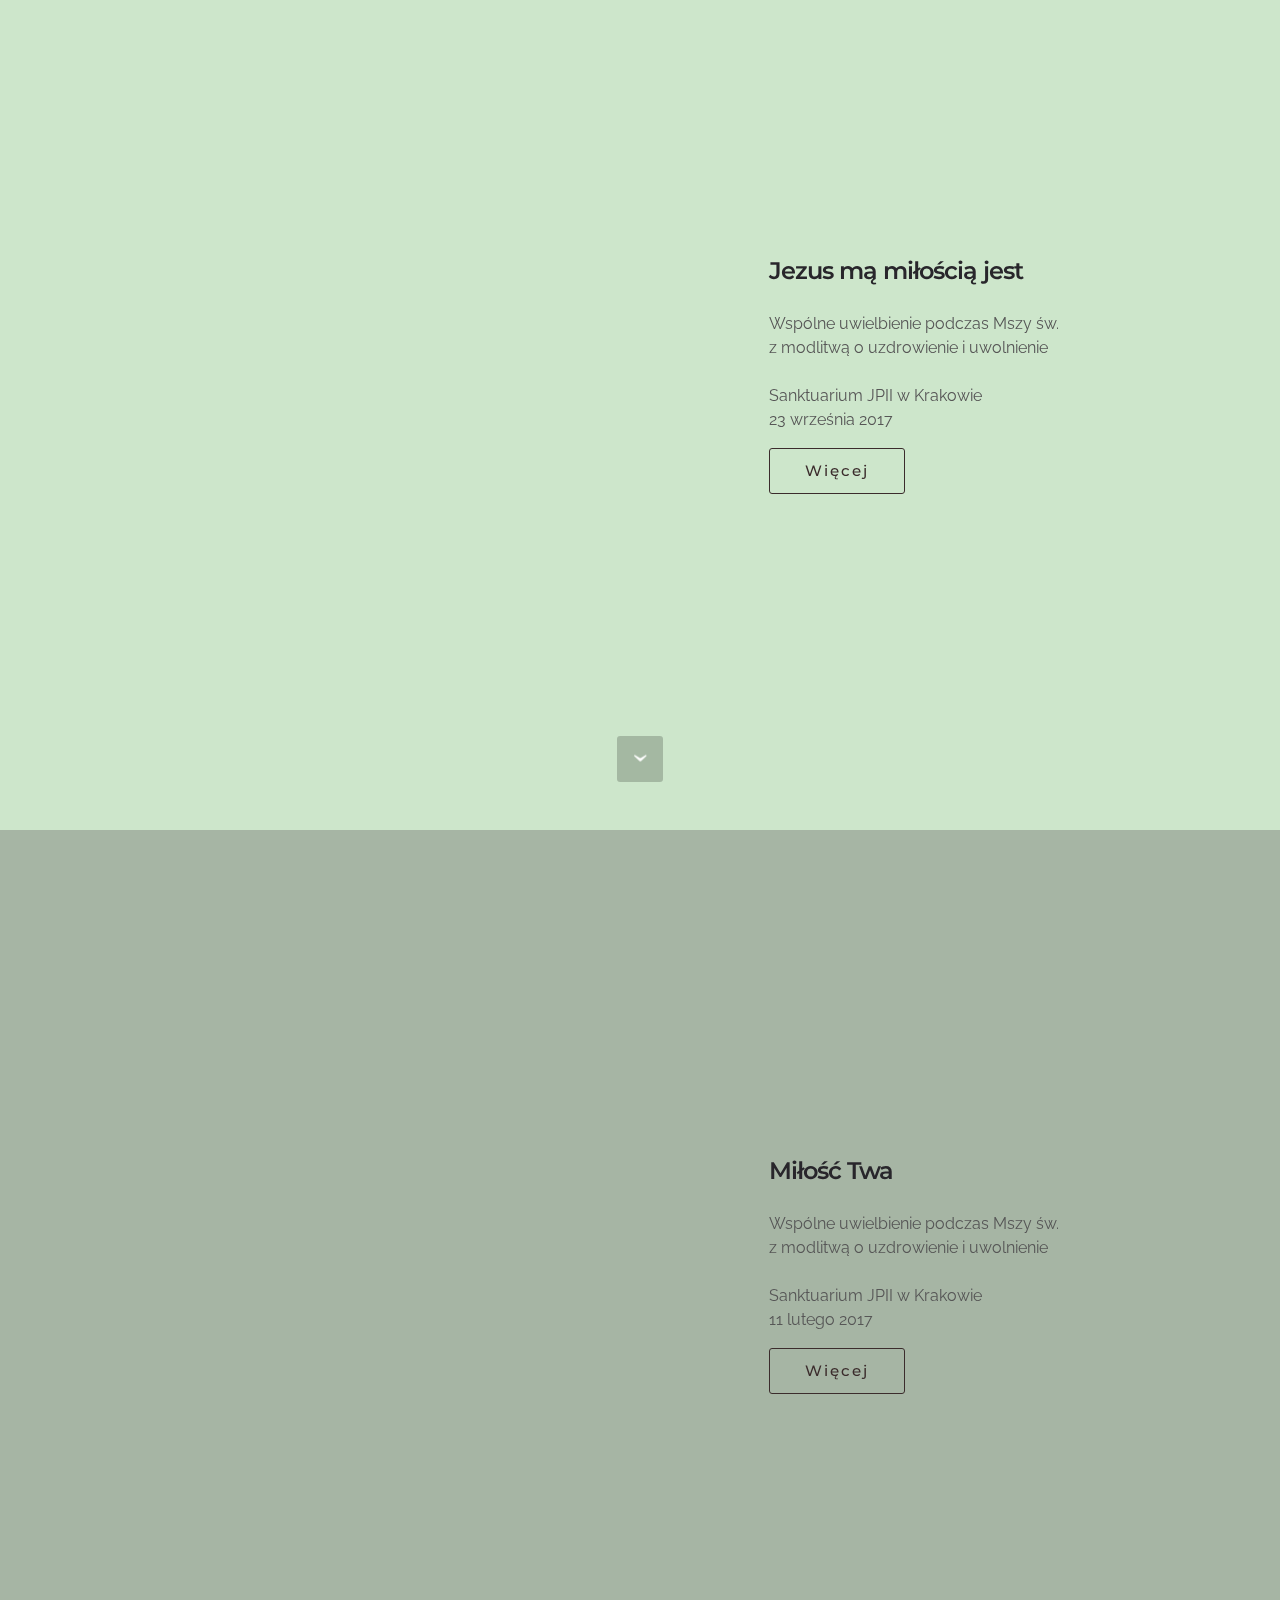
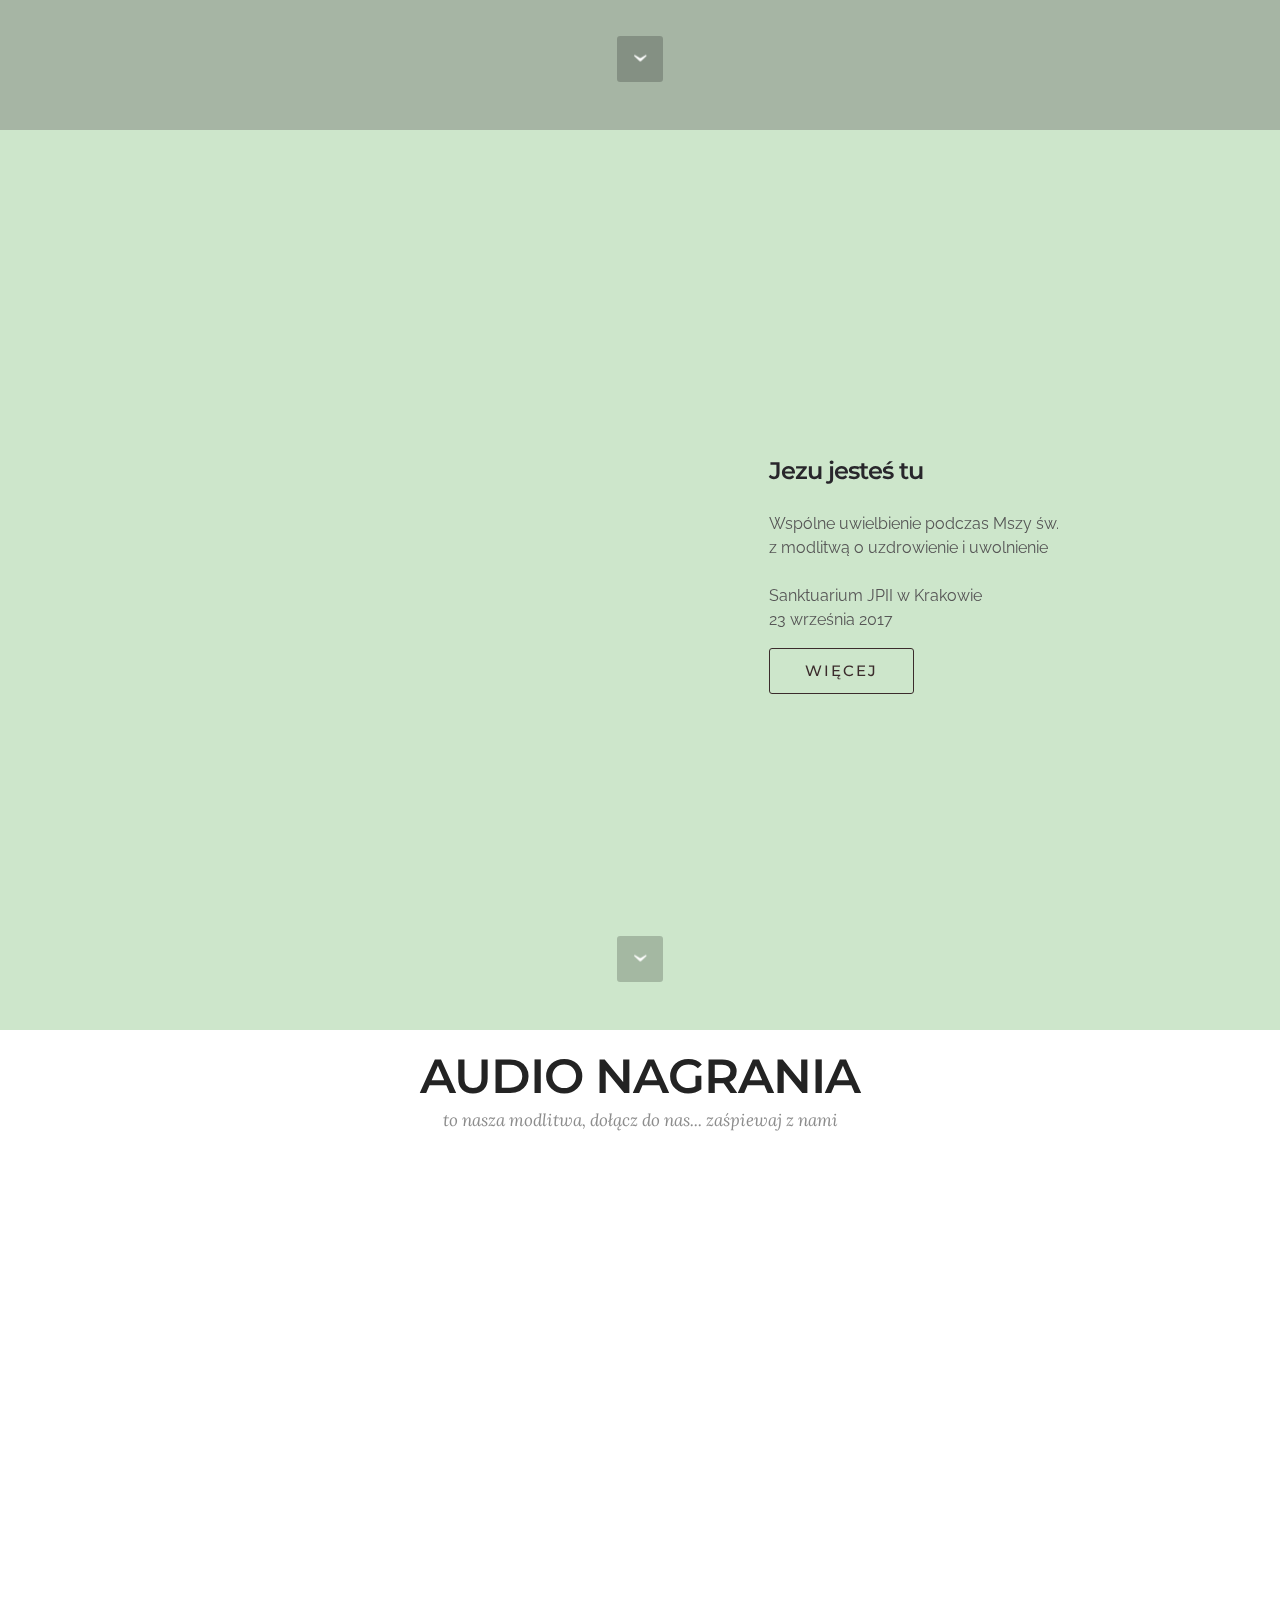
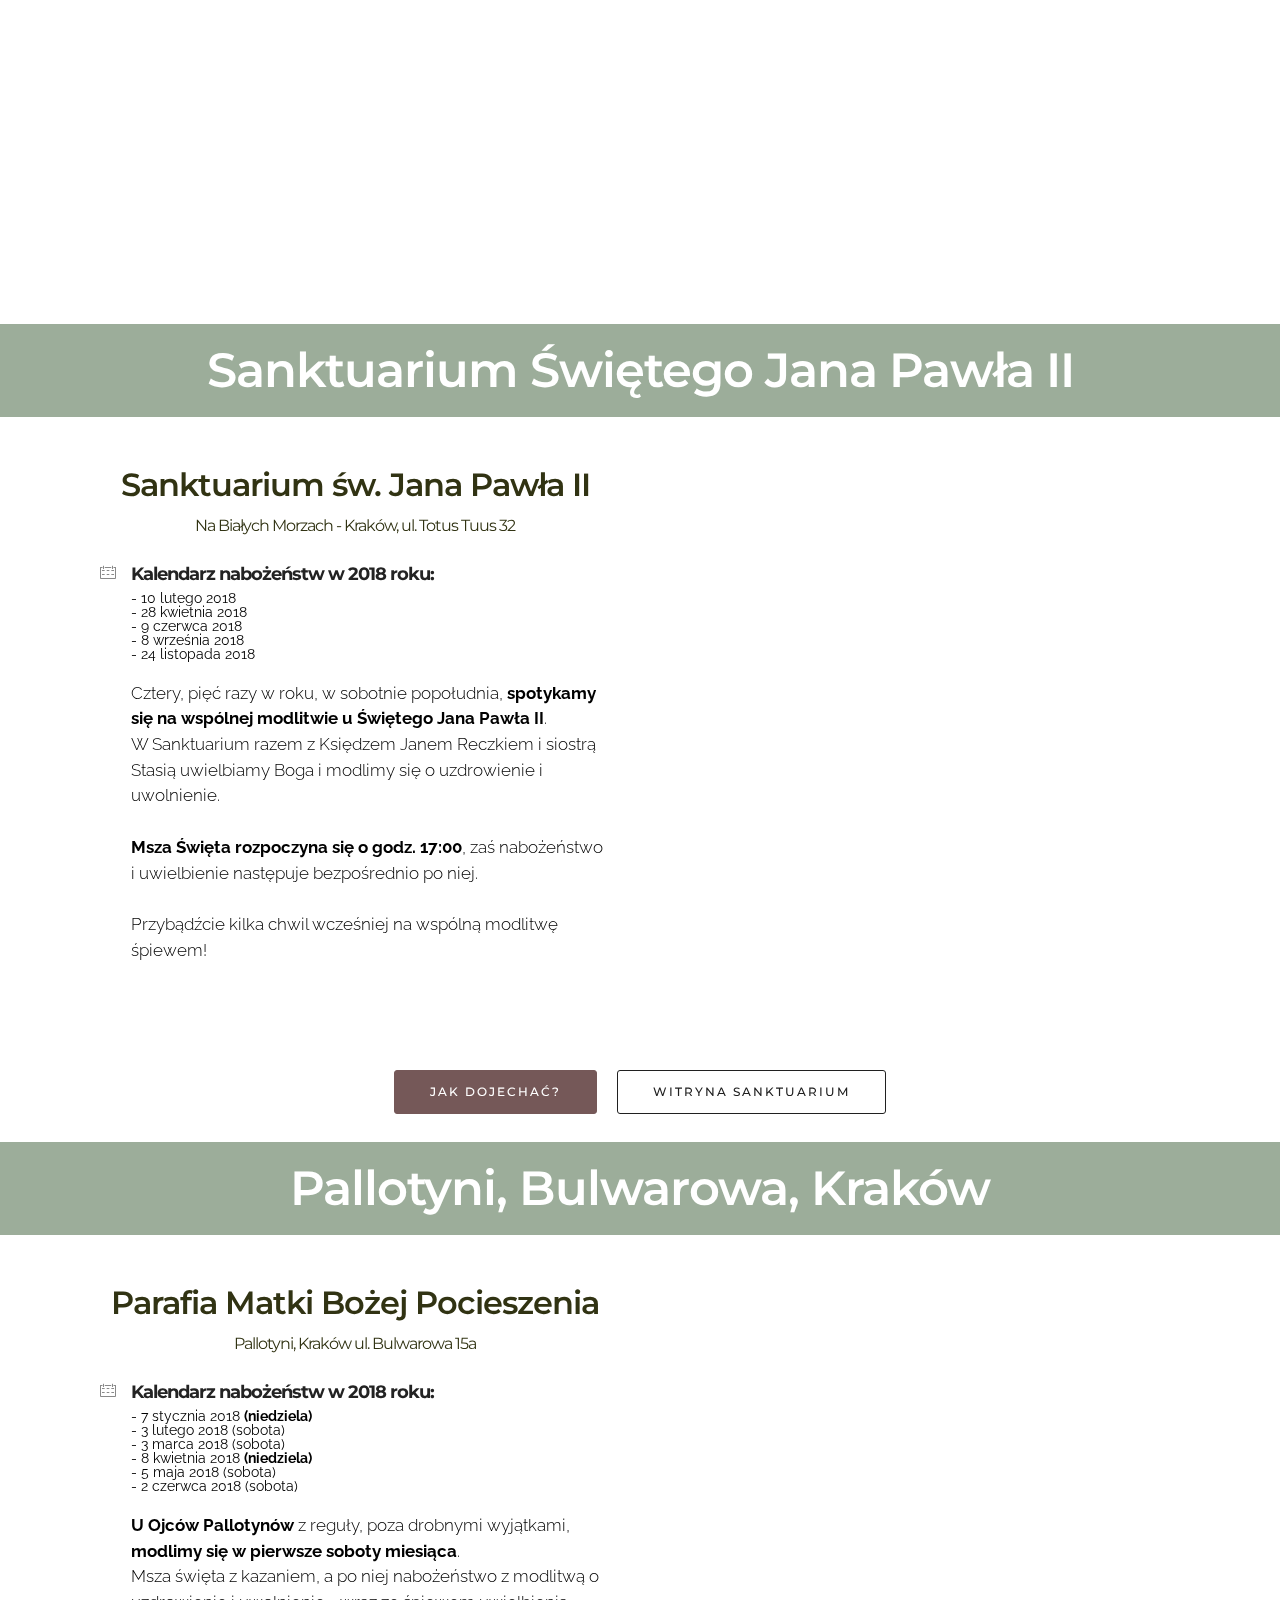
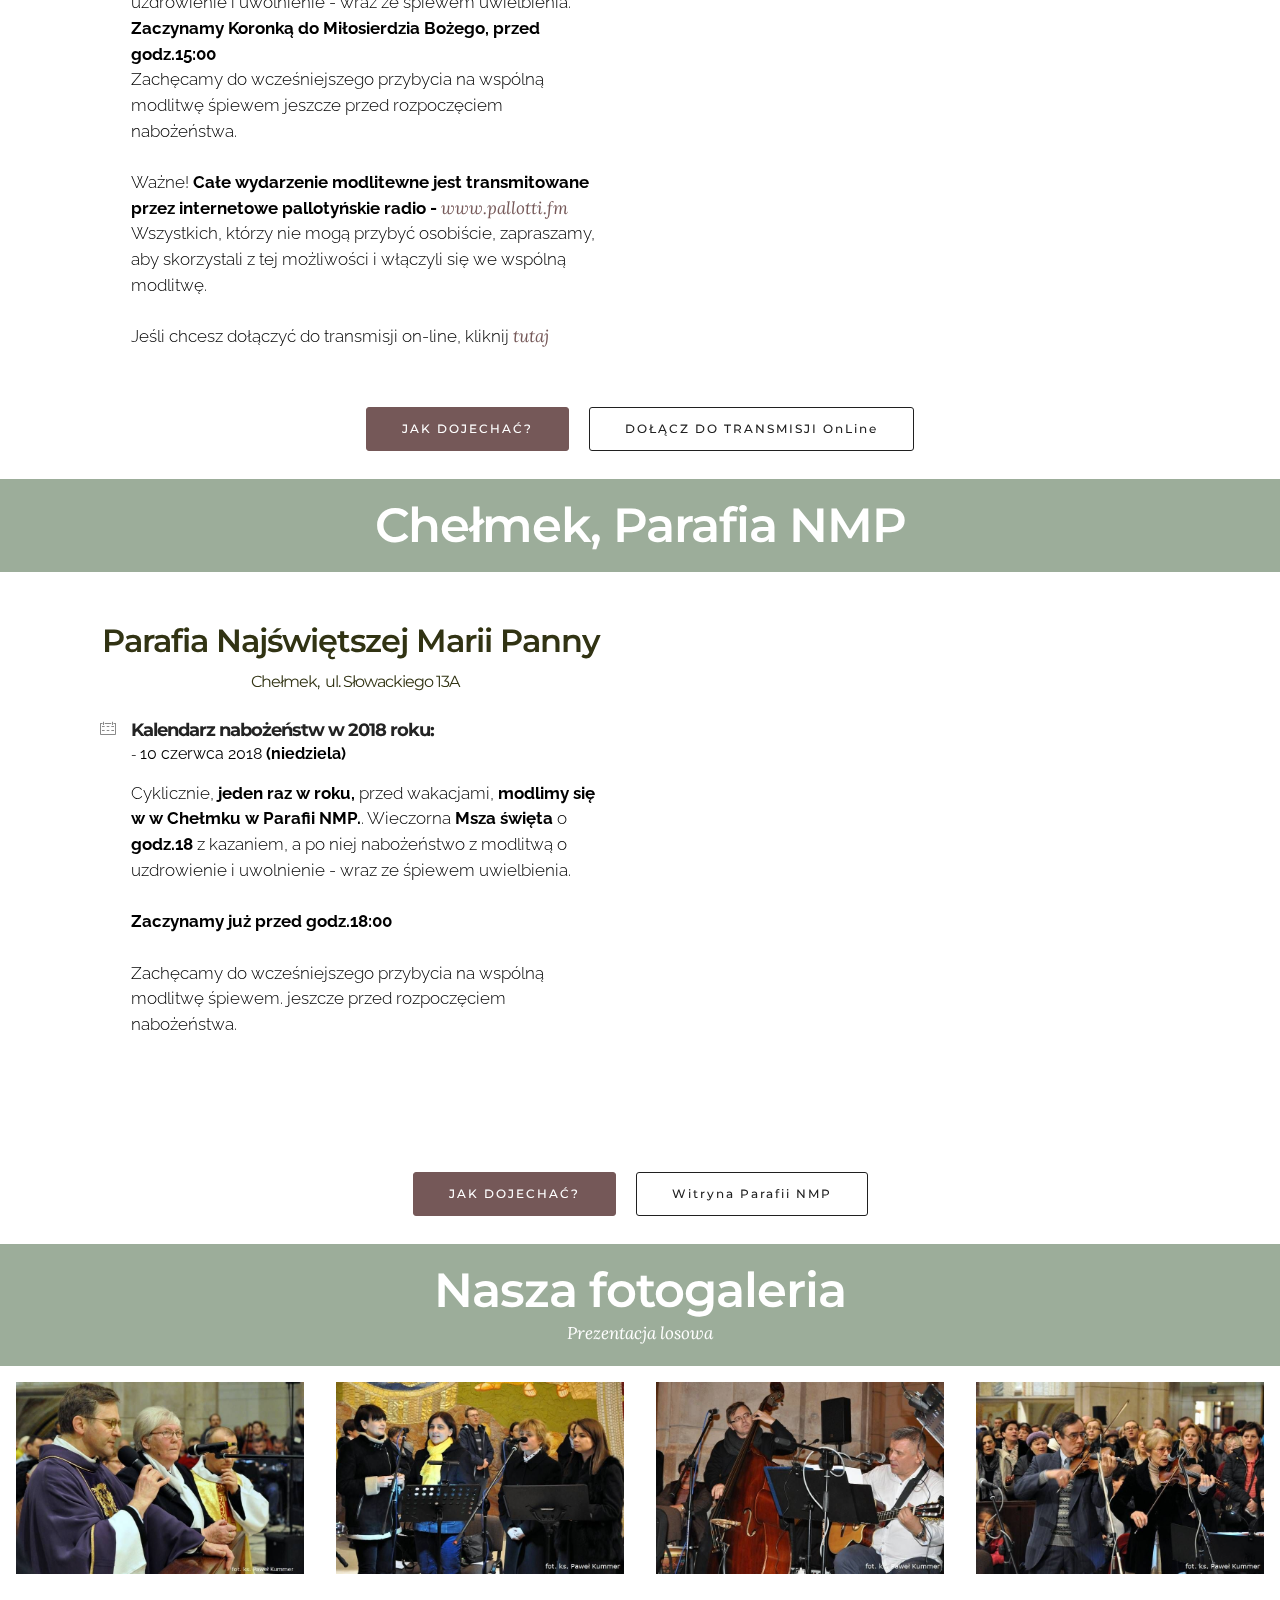
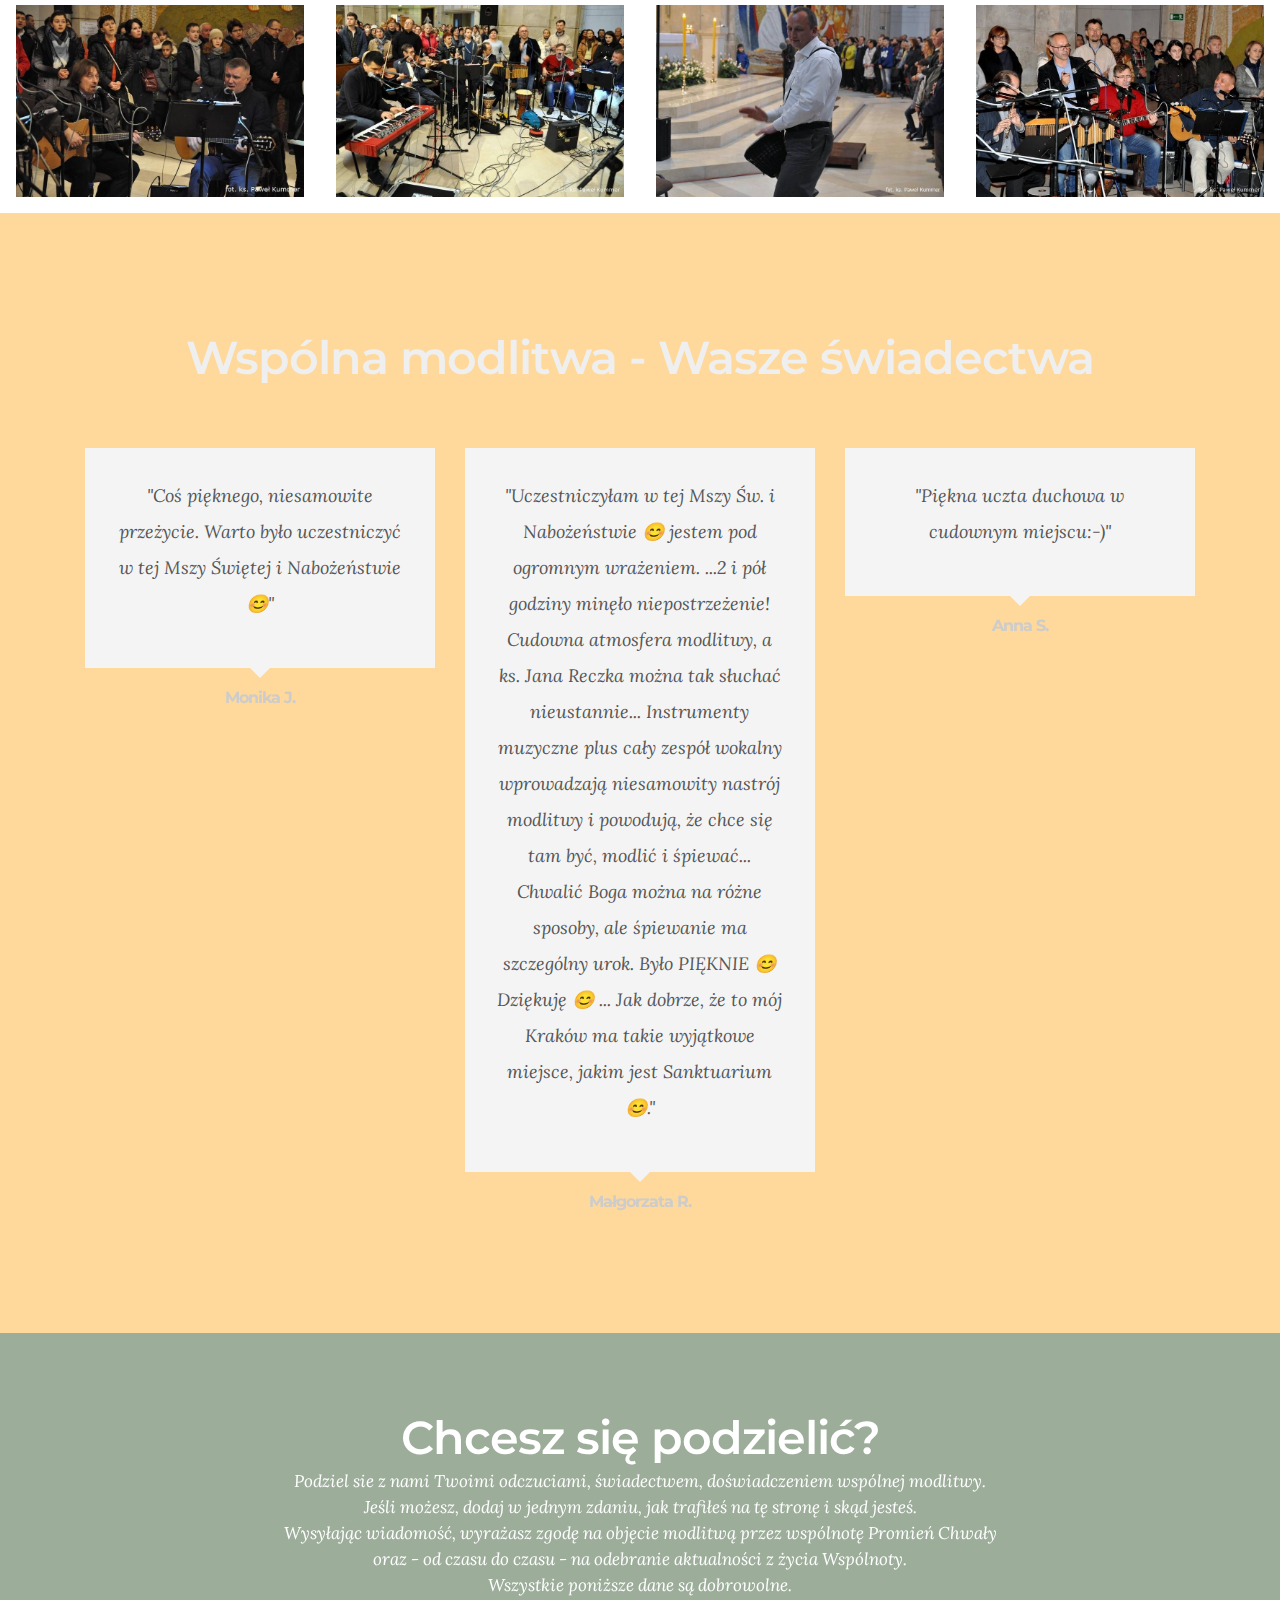
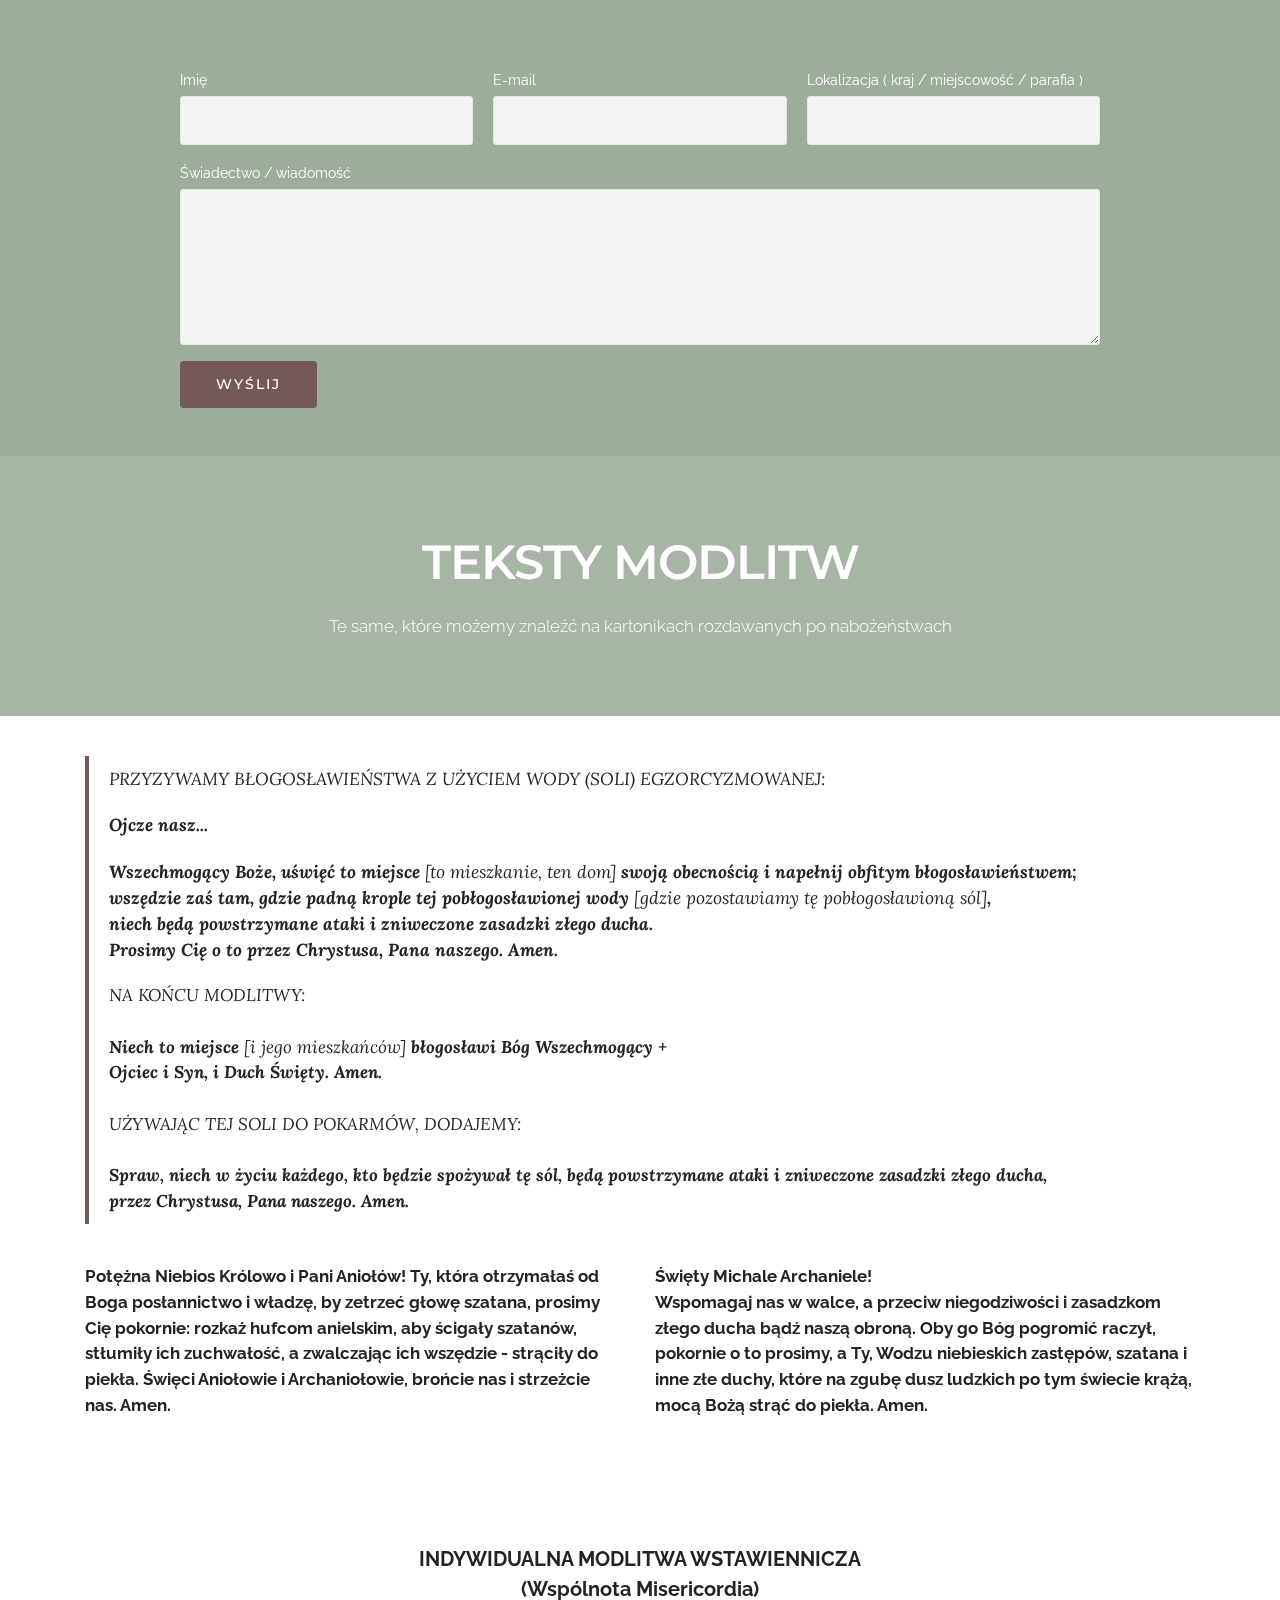
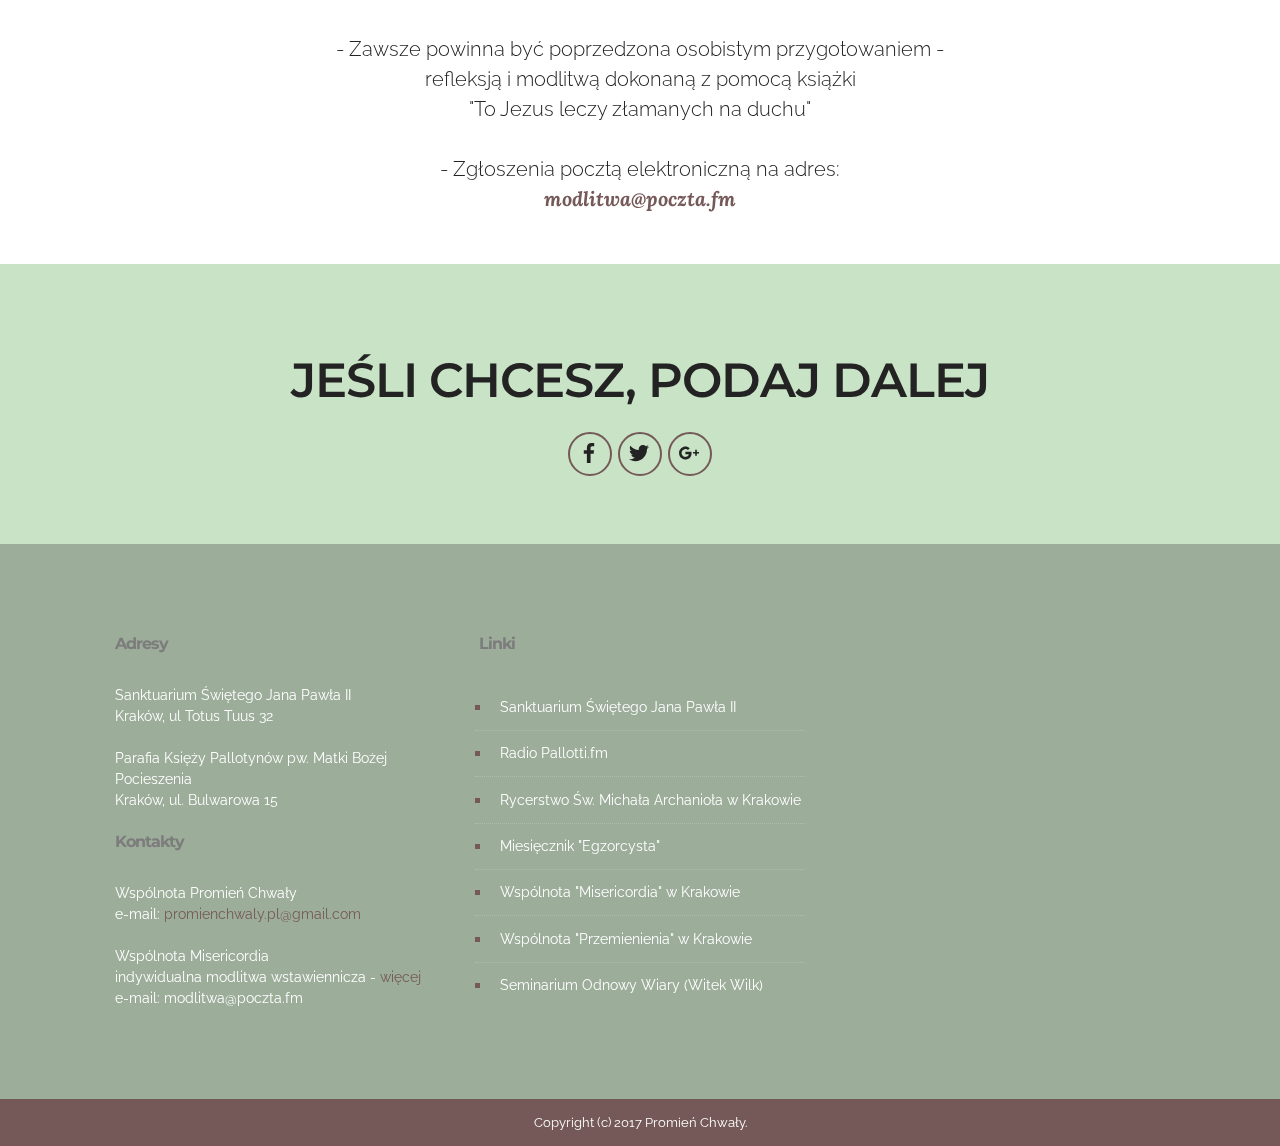
==== commit 8bb8b5af: "create github pages" ====
--- a/index.html
+++ b/index.html
@@ -1,10 +1,10 @@
 <!DOCTYPE html>
 <html >
 <head>
-  <!-- Site made with Mobirise Website Builder v4.5.4, https://mobirise.com -->
+  <!-- Site made with Mobirise Website Builder v4.6.7, https://mobirise.com -->
   <meta charset="UTF-8">
   <meta http-equiv="X-UA-Compatible" content="IE=edge">
-  <meta name="generator" content="Mobirise v4.5.4, mobirise.com">
+  <meta name="generator" content="Mobirise v4.6.7, mobirise.com">
   <meta name="viewport" content="width=device-width, initial-scale=1, minimum-scale=1">
   <link rel="shortcut icon" href="assets/images/faviconzcieniem-99x113.png" type="image/x-icon">
   <meta name="description" content="Wspólnotę PROMIEŃ CHWAŁY tworzą ludzie, których łączy jedno: pragnienie uwielbienia naszego Zbawiciela śpiewem, grą a nade wszystko sercem... Uwielbisz z nami?">
@@ -14,15 +14,14 @@
   <link rel="stylesheet" href="https://fonts.googleapis.com/css?family=Raleway:100,100i,200,200i,300,300i,400,400i,500,500i,600,600i,700,700i,800,800i,900,900i">
   <link rel="stylesheet" href="assets/et-line-font-plugin/style.css">
   <link rel="stylesheet" href="https://fonts.googleapis.com/css?family=Lora:400,700,400italic,700italic&subset=latin">
-  <link rel="stylesheet" href="assets/bootstrap-material-design-font/css/material.css">
   <link rel="stylesheet" href="assets/tether/tether.min.css">
   <link rel="stylesheet" href="assets/soundcloud-plugin/style.css">
   <link rel="stylesheet" href="assets/bootstrap/css/bootstrap.min.css">
+  <link rel="stylesheet" href="assets/dropdown/css/style.css">
   <link rel="stylesheet" href="assets/socicon/css/styles.css">
   <link rel="stylesheet" href="assets/shopping-cart/minicart-theme.css">
-  <link rel="stylesheet" href="assets/dropdown/css/style.css">
+  <link rel="stylesheet" href="assets/mobirise3-blocks-plugin/css/style.css">
   <link rel="stylesheet" href="assets/theme/css/style.css">
-  <link rel="stylesheet" href="assets/mobirise3-blocks-plugin/css/style.css">
   <link rel="stylesheet" href="assets/mobirise-gallery/style.css">
   <link rel="stylesheet" href="assets/mobirise/css/mbr-additional.css" type="text/css">
   
@@ -45,7 +44,7 @@
 <!-- /Google Analytics -->
 
 
-<section id="menu-0" data-rv-view="0">
+  <section id="menu-0" data-rv-view="0">
 
     <nav class="navbar navbar-dropdown transparent navbar-fixed-top bg-color">
         <div class="container">
@@ -78,7 +77,7 @@
 
 </section>
 
-<section class="engine"><a href="https://mobirise.co/k">free bootstrap templates</a></section><section class="mbr-section mbr-section-hero mbr-section-full header2 mbr-parallax-background mbr-after-navbar" id="header2-1" data-rv-view="2" style="background-image: url(assets/images/img-1436-2-2000x1235.jpg);">
+<section class="engine"><a href="https://mobirise.ws/e">best website building software</a></section><section class="mbr-section mbr-section-hero mbr-section-full header2 mbr-parallax-background mbr-after-navbar" id="header2-1" data-rv-view="2" style="background-image: url(assets/images/img-1436-2-2000x1235.jpg);">
 
     <div class="mbr-overlay" style="opacity: 0.1; background-color: rgb(255, 255, 255);">
     </div>
@@ -541,18 +540,18 @@
 
 </section>
 
-<section class="mbr-section mbr-section__container article" id="header3-5u" data-rv-view="267" style="background-color: rgb(255, 255, 255); padding-top: 20px; padding-bottom: 0px;">
+<section class="mbr-section mbr-section__container article" id="header3-5u" data-rv-view="30" style="background-color: rgb(255, 255, 255); padding-top: 20px; padding-bottom: 0px;">
     <div class="container">
         <div class="row">
             <div class="col-xs-12">
                 <h3 class="mbr-section-title display-2">AUDIO NAGRANIA</h3>
-                <small class="mbr-section-subtitle">to nasza modlitwa, dołącz do nas... zaśpiewaj z nami</small>
-            </div>
-        </div>
-    </div>
-</section>
-
-<section class="mbr-gallery mbr-section mbr-section--no-padding mbr-soundcloud-container" id="soundcloud2-5t" data-rv-view="30" style="background-color: rgb(255, 255, 255); padding-top: 1.5rem; padding-bottom: 1.5rem;">
+                <small class="mbr-section-subtitle">to nasza modlitwa, dołącz do nas... zaśpiewaj z nami<br></small>
+            </div>
+        </div>
+    </div>
+</section>
+
+<section class="mbr-gallery mbr-section mbr-section--no-padding mbr-soundcloud-container" id="soundcloud2-5t" data-rv-view="32" style="background-color: rgb(255, 255, 255); padding-top: 1.5rem; padding-bottom: 1.5rem;">
     <!-- Gallery -->
     <div class="mbr-section__container mbr-gallery-layout-article addons-container addons-row mbr-section__container--isolated">
             <div class=" addons-container-inner">
@@ -564,7 +563,7 @@
     </div>
 </section>
 
-<section class="mbr-section article mbr-parallax-background" id="msg-box8-10" data-rv-view="32" style="background-image: url(assets/images/centrum-jp2-2-997x435.jpg); padding-top: 120px; padding-bottom: 120px;">
+<section class="mbr-section article mbr-parallax-background" id="msg-box8-10" data-rv-view="34" style="background-image: url(assets/images/centrum-jp2-2-997x435.jpg); padding-top: 120px; padding-bottom: 120px;">
 
     <div class="mbr-overlay" style="opacity: 0; background-color: rgb(255, 255, 255);">
     </div>
@@ -580,7 +579,7 @@
 
 </section>
 
-<section class="mbr-section mbr-section__container article" id="header3-5s" data-rv-view="35" style="background-color: rgb(156, 173, 154); padding-top: 20px; padding-bottom: 20px;">
+<section class="mbr-section mbr-section__container article" id="header3-5s" data-rv-view="37" style="background-color: rgb(156, 173, 154); padding-top: 20px; padding-bottom: 20px;">
     <div class="container">
         <div class="row">
             <div class="col-xs-12">
@@ -591,7 +590,7 @@
     </div>
 </section>
 
-<section class="mbr-section extForm3" id="extForm3-5q" data-rv-view="37" style="background-color: rgb(255, 255, 255); padding-top: 50px; padding-bottom: 50px;">
+<section class="mbr-section extForm3" id="extForm3-5q" data-rv-view="39" style="background-color: rgb(255, 255, 255); padding-top: 50px; padding-bottom: 50px;">
 
     
 
@@ -646,7 +645,7 @@
 
 </section>
 
-<section class="mbr-section mbr-section__container" id="buttons1-5r" data-rv-view="47" style="background-color: rgb(255, 255, 255); padding-top: 20px; padding-bottom: 20px;">
+<section class="mbr-section mbr-section__container" id="buttons1-5r" data-rv-view="49" style="background-color: rgb(255, 255, 255); padding-top: 20px; padding-bottom: 20px;">
 
     <div class="container">
         <div class="row">
@@ -658,7 +657,7 @@
 
 </section>
 
-<section class="mbr-section mbr-section__container article" id="header3-5m" data-rv-view="49" style="background-color: rgb(156, 173, 154); padding-top: 20px; padding-bottom: 20px;">
+<section class="mbr-section mbr-section__container article" id="header3-5m" data-rv-view="51" style="background-color: rgb(156, 173, 154); padding-top: 20px; padding-bottom: 20px;">
     <div class="container">
         <div class="row">
             <div class="col-xs-12">
@@ -669,7 +668,7 @@
     </div>
 </section>
 
-<section class="mbr-section extForm3" id="extForm3-5k" data-rv-view="51" style="background-color: rgb(255, 255, 255); padding-top: 50px; padding-bottom: 0px;">
+<section class="mbr-section extForm3" id="extForm3-5k" data-rv-view="53" style="background-color: rgb(255, 255, 255); padding-top: 50px; padding-bottom: 0px;">
 
     
 
@@ -726,7 +725,7 @@
 
 </section>
 
-<section class="mbr-section mbr-section__container" id="buttons1-5l" data-rv-view="61" style="background-color: rgb(255, 255, 255); padding-top: 20px; padding-bottom: 20px;">
+<section class="mbr-section mbr-section__container" id="buttons1-5l" data-rv-view="63" style="background-color: rgb(255, 255, 255); padding-top: 20px; padding-bottom: 20px;">
 
     <div class="container">
         <div class="row">
@@ -738,7 +737,7 @@
 
 </section>
 
-<section class="mbr-section mbr-section__container article" id="header3-5o" data-rv-view="63" style="background-color: rgb(156, 173, 154); padding-top: 20px; padding-bottom: 20px;">
+<section class="mbr-section mbr-section__container article" id="header3-5o" data-rv-view="65" style="background-color: rgb(156, 173, 154); padding-top: 20px; padding-bottom: 20px;">
     <div class="container">
         <div class="row">
             <div class="col-xs-12">
@@ -749,7 +748,7 @@
     </div>
 </section>
 
-<section class="mbr-section extForm3" id="extForm3-5n" data-rv-view="65" style="background-color: rgb(255, 255, 255); padding-top: 50px; padding-bottom: 50px;">
+<section class="mbr-section extForm3" id="extForm3-5n" data-rv-view="67" style="background-color: rgb(255, 255, 255); padding-top: 50px; padding-bottom: 50px;">
 
     
 
@@ -801,7 +800,7 @@
 
 </section>
 
-<section class="mbr-section mbr-section__container" id="buttons1-5p" data-rv-view="75" style="background-color: rgb(255, 255, 255); padding-top: 20px; padding-bottom: 20px;">
+<section class="mbr-section mbr-section__container" id="buttons1-5p" data-rv-view="77" style="background-color: rgb(255, 255, 255); padding-top: 20px; padding-bottom: 20px;">
 
     <div class="container">
         <div class="row">
@@ -813,7 +812,7 @@
 
 </section>
 
-<section class="mbr-section mbr-section__container article" id="header3-1y" data-rv-view="77" style="background-color: rgb(156, 173, 154); padding-top: 20px; padding-bottom: 20px;">
+<section class="mbr-section mbr-section__container article" id="header3-1y" data-rv-view="79" style="background-color: rgb(156, 173, 154); padding-top: 20px; padding-bottom: 20px;">
     <div class="container">
         <div class="row">
             <div class="col-xs-12">
@@ -824,7 +823,7 @@
     </div>
 </section>
 
-<section class="mbr-gallery mbr-section mbr-section-nopadding mbr-slider-carousel" data-filter="false" id="gallery4-b" data-rv-view="79" style="padding-top: 0rem; padding-bottom: 0rem;">
+<section class="mbr-gallery mbr-section mbr-section-nopadding mbr-slider-carousel" data-filter="false" id="gallery4-b" data-rv-view="81" style="padding-top: 0rem; padding-bottom: 0rem;">
     <!-- Filter -->
     
 
@@ -966,7 +965,7 @@
     </div>
 </section>
 
-<section class="mbr-section mbr-parallax-background" id="testimonials3-d" data-rv-view="114" style="background-image: url(assets/images/landscape2.jpg); padding-top: 120px; padding-bottom: 120px;">
+<section class="mbr-section mbr-parallax-background" id="testimonials3-d" data-rv-view="116" style="background-image: url(assets/images/landscape2.jpg); padding-top: 120px; padding-bottom: 120px;">
 
     <div class="mbr-overlay" style="opacity: 0.7; background-color: rgb(255, 200, 112);">
     </div>
@@ -1027,7 +1026,7 @@
 
 </section>
 
-<section class="mbr-section form1" id="form1-3" data-rv-view="124" style="background-color: rgb(156, 173, 154); padding-top: 80px; padding-bottom: 40px;">
+<section class="mbr-section form1" id="form1-3" data-rv-view="126" style="background-color: rgb(156, 173, 154); padding-top: 80px; padding-bottom: 40px;">
     
     <div class="mbr-section mbr-section__container mbr-section__container--middle">
         <div class="container">
@@ -1053,7 +1052,7 @@
 
                     <form action="https://mobirise.com/" method="post" data-form-title="Chcesz się podzielić?">
 
-                        <input type="hidden" value="0FmKeruUUBnqcjQ62WUDA57rfnWvEvEHulIKRWK1woVcRbVA1Ml+f2xki7UX9dqwFULfk8St7KuQbaRHylg3yLhfE4ZbJtQAd3ekVmkF0c2rCB1g3cNNETjb7Z3pQluK" data-form-email="true">
+                        <input type="hidden" value="igfYmEj1us7hRYeMbklpOn+xpnfo/IQhtg6suPdKVWYbtQ+1WSbpW9DfBB9xlSqCmYTYqv6UrcYWXiwyVk71mndBJh9igvFYe/xKYfSqXrdd3buEnuQEpEFXx85rH//1" data-form-email="true">
 
                         <div class="row row-sm-offset">
 
@@ -1081,7 +1080,7 @@
                         </div>
 
                         <div class="form-group">
-                            <label class="form-control-label" for="form1-3-message">Wiadomość</label>
+                            <label class="form-control-label" for="form1-3-message">Świadectwo / wiadomość</label>
                             <textarea class="form-control" name="message" rows="7" data-form-field="Message" id="form1-3-message"></textarea>
                         </div>
 
@@ -1094,7 +1093,7 @@
     </div>
 </section>
 
-<section class="mbr-section mbr-parallax-background" id="content5-1g" data-rv-view="133" style="background-image: url(assets/images/desert2.jpg); padding-top: 80px; padding-bottom: 40px;">
+<section class="mbr-section mbr-parallax-background" id="content5-1g" data-rv-view="135" style="background-image: url(assets/images/desert2.jpg); padding-top: 80px; padding-bottom: 40px;">
 
     <div class="mbr-overlay" style="opacity: 0.9; background-color: rgb(156, 173, 154);">
     </div>
@@ -1106,7 +1105,7 @@
 
 </section>
 
-<section class="mbr-section article mbr-section__container" id="content2-1b" data-rv-view="136" style="background-color: rgb(255, 255, 255); padding-top: 40px; padding-bottom: 20px;">
+<section class="mbr-section article mbr-section__container" id="content2-1b" data-rv-view="138" style="background-color: rgb(255, 255, 255); padding-top: 40px; padding-bottom: 20px;">
 
     <div class="container">
         <div class="row">
@@ -1118,7 +1117,7 @@
 
 </section>
 
-<section class="mbr-section article mbr-section__container" id="content6-1d" data-rv-view="138" style="background-color: rgb(255, 255, 255); padding-top: 20px; padding-bottom: 20px;">
+<section class="mbr-section article mbr-section__container" id="content6-1d" data-rv-view="140" style="background-color: rgb(255, 255, 255); padding-top: 20px; padding-bottom: 20px;">
 
     <div class="container">
         <div class="row">
@@ -1129,7 +1128,7 @@
 
 </section>
 
-<section class="mbr-section article mbr-section__container" id="content1-1h" data-rv-view="140" style="background-color: rgb(255, 255, 255); padding-top: 20px; padding-bottom: 20px;">
+<section class="mbr-section article mbr-section__container" id="content1-1h" data-rv-view="142" style="background-color: rgb(255, 255, 255); padding-top: 20px; padding-bottom: 20px;">
 
     <div class="container">
         <div class="row">
@@ -1139,7 +1138,7 @@
 
 </section>
 
-<section class="mbr-section mbr-section-md-padding" id="social-buttons1-t" data-rv-view="142" style="background-color: rgb(200, 227, 197); padding-top: 90px; padding-bottom: 60px;">
+<section class="mbr-section mbr-section-md-padding" id="social-buttons1-t" data-rv-view="144" style="background-color: rgb(200, 227, 197); padding-top: 90px; padding-bottom: 60px;">
     
     <div class="container">
         <div class="row">
@@ -1167,7 +1166,7 @@
     </div>
 </section>
 
-<div id="contacts4-q" custom-code="true" data-rv-view="144"><section class="mbr-footer footer4 mbr-section mbr-section-md-padding" data-rv-view="664" style="background-color: rgb(156, 173, 154); padding-top: 90px; padding-bottom: 90px;">
+<div id="contacts4-q" custom-code="true" data-rv-view="146"><section class="mbr-footer footer4 mbr-section mbr-section-md-padding" data-rv-view="664" style="background-color: rgb(156, 173, 154); padding-top: 90px; padding-bottom: 90px;">
     
     <div class="container">
         <div class="mbr-contacts row">
@@ -1186,7 +1185,7 @@
     </div>
 </section></div>
 
-<footer class="mbr-small-footer mbr-section mbr-section-nopadding" id="footer1-1f" data-rv-view="145" style="background-color: rgb(117, 88, 88); padding-top: 0.875rem; padding-bottom: 0.875rem;">
+<footer class="mbr-small-footer mbr-section mbr-section-nopadding" id="footer1-1f" data-rv-view="147" style="background-color: rgb(117, 88, 88); padding-top: 0.875rem; padding-bottom: 0.875rem;">
     
     <div class="container text-xs-center">
         <p>Copyright (c) 2017 Promień Chwały.</p>
@@ -1199,17 +1198,17 @@
   <script src="assets/bootstrap/js/bootstrap.min.js"></script>
   <script src="assets/masonry/masonry.pkgd.min.js"></script>
   <script src="assets/imagesloaded/imagesloaded.pkgd.min.js"></script>
-  <script src="assets/smooth-scroll/smooth-scroll.js"></script>
+  <script src="assets/dropdown/js/script.min.js"></script>
   <script src="assets/touch-swipe/jquery.touch-swipe.min.js"></script>
   <script src="assets/jarallax/jarallax.js"></script>
   <script src="assets/social-likes/social-likes.js"></script>
+  <script src="assets/smooth-scroll/smooth-scroll.js"></script>
   <script src="assets/bootstrap-carousel-swipe/bootstrap-carousel-swipe.js"></script>
   <script src="assets/shopping-cart/minicart.js"></script>
   <script src="assets/shopping-cart/jquery.easing.min.js"></script>
   <script src="assets/shopping-cart/minicart-customizer.js"></script>
-  <script src="assets/dropdown/js/script.min.js"></script>
+  <script src="assets/mobirise3-blocks-plugin/js/script.js"></script>
   <script src="assets/theme/js/script.js"></script>
-  <script src="assets/mobirise3-blocks-plugin/js/script.js"></script>
   <script src="assets/mobirise-gallery/player.min.js"></script>
   <script src="assets/mobirise-gallery/script.js"></script>
   <script src="assets/formoid/formoid.min.js"></script>
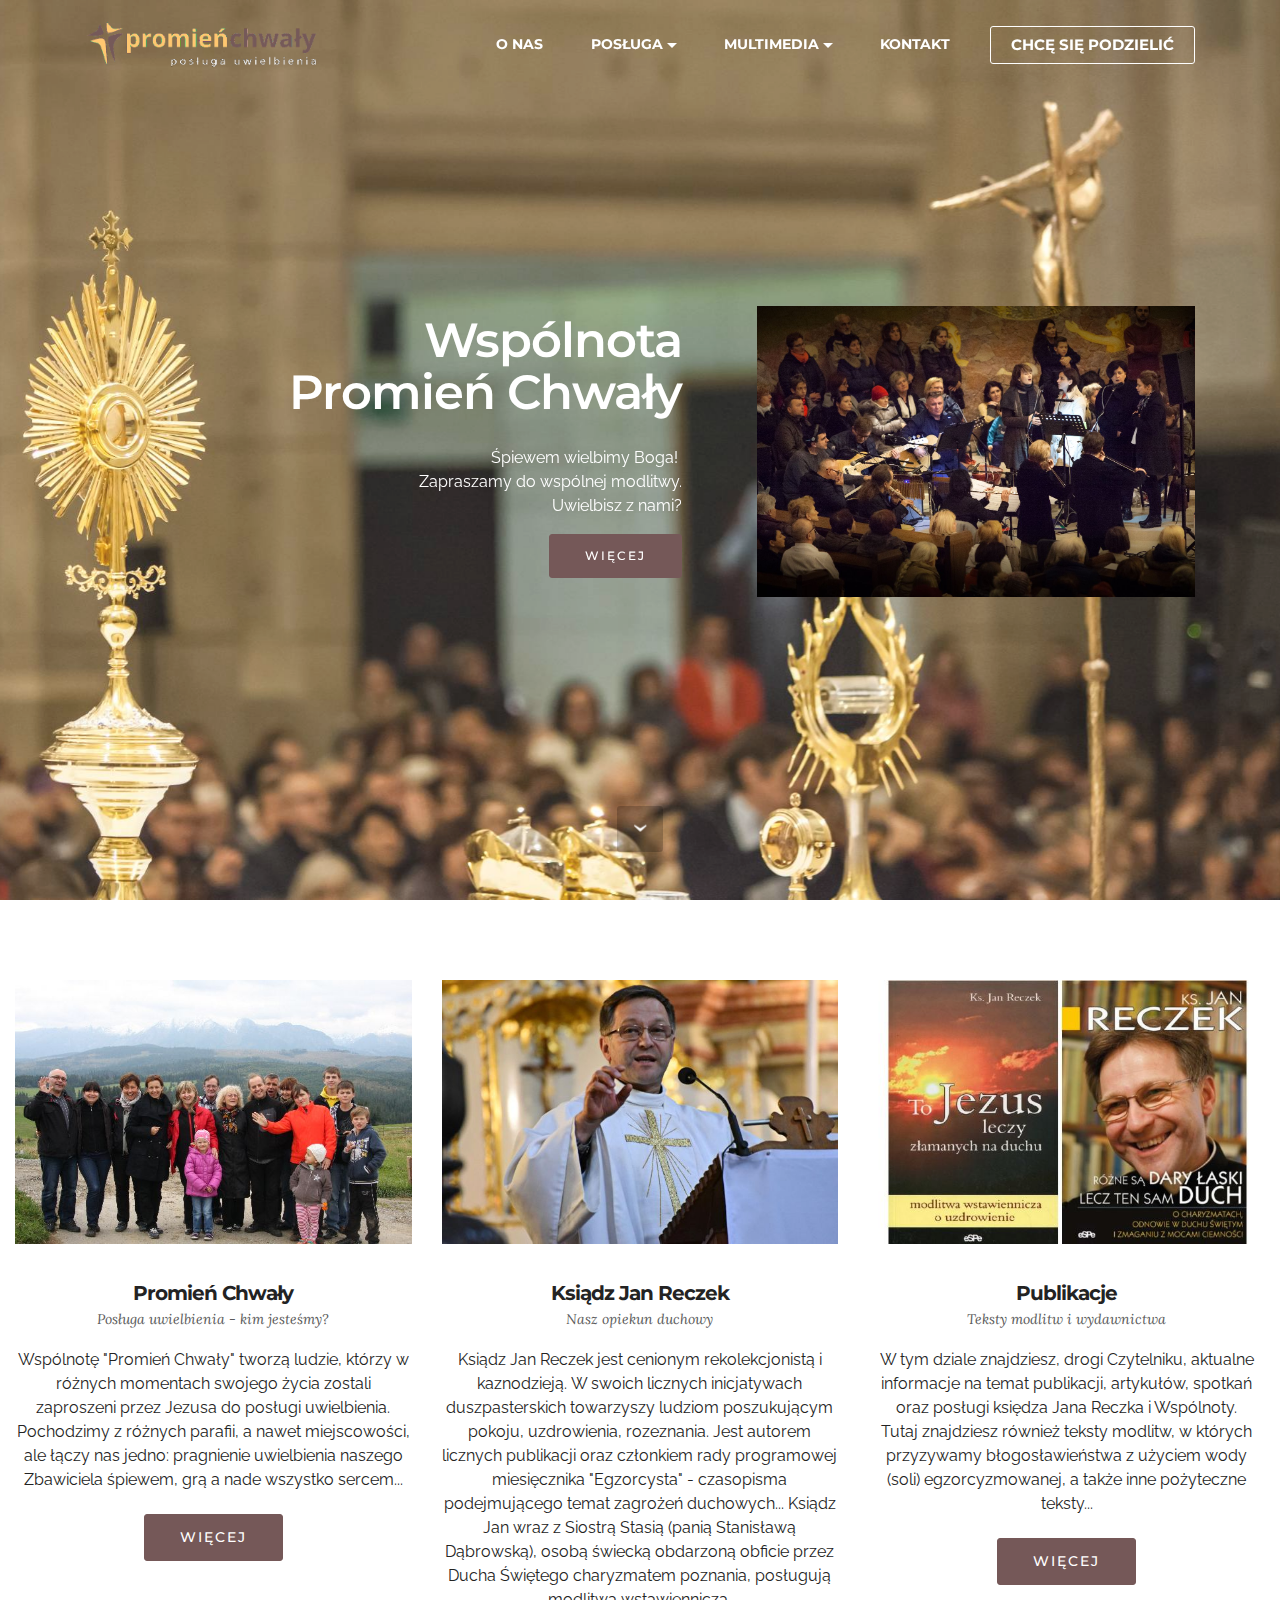
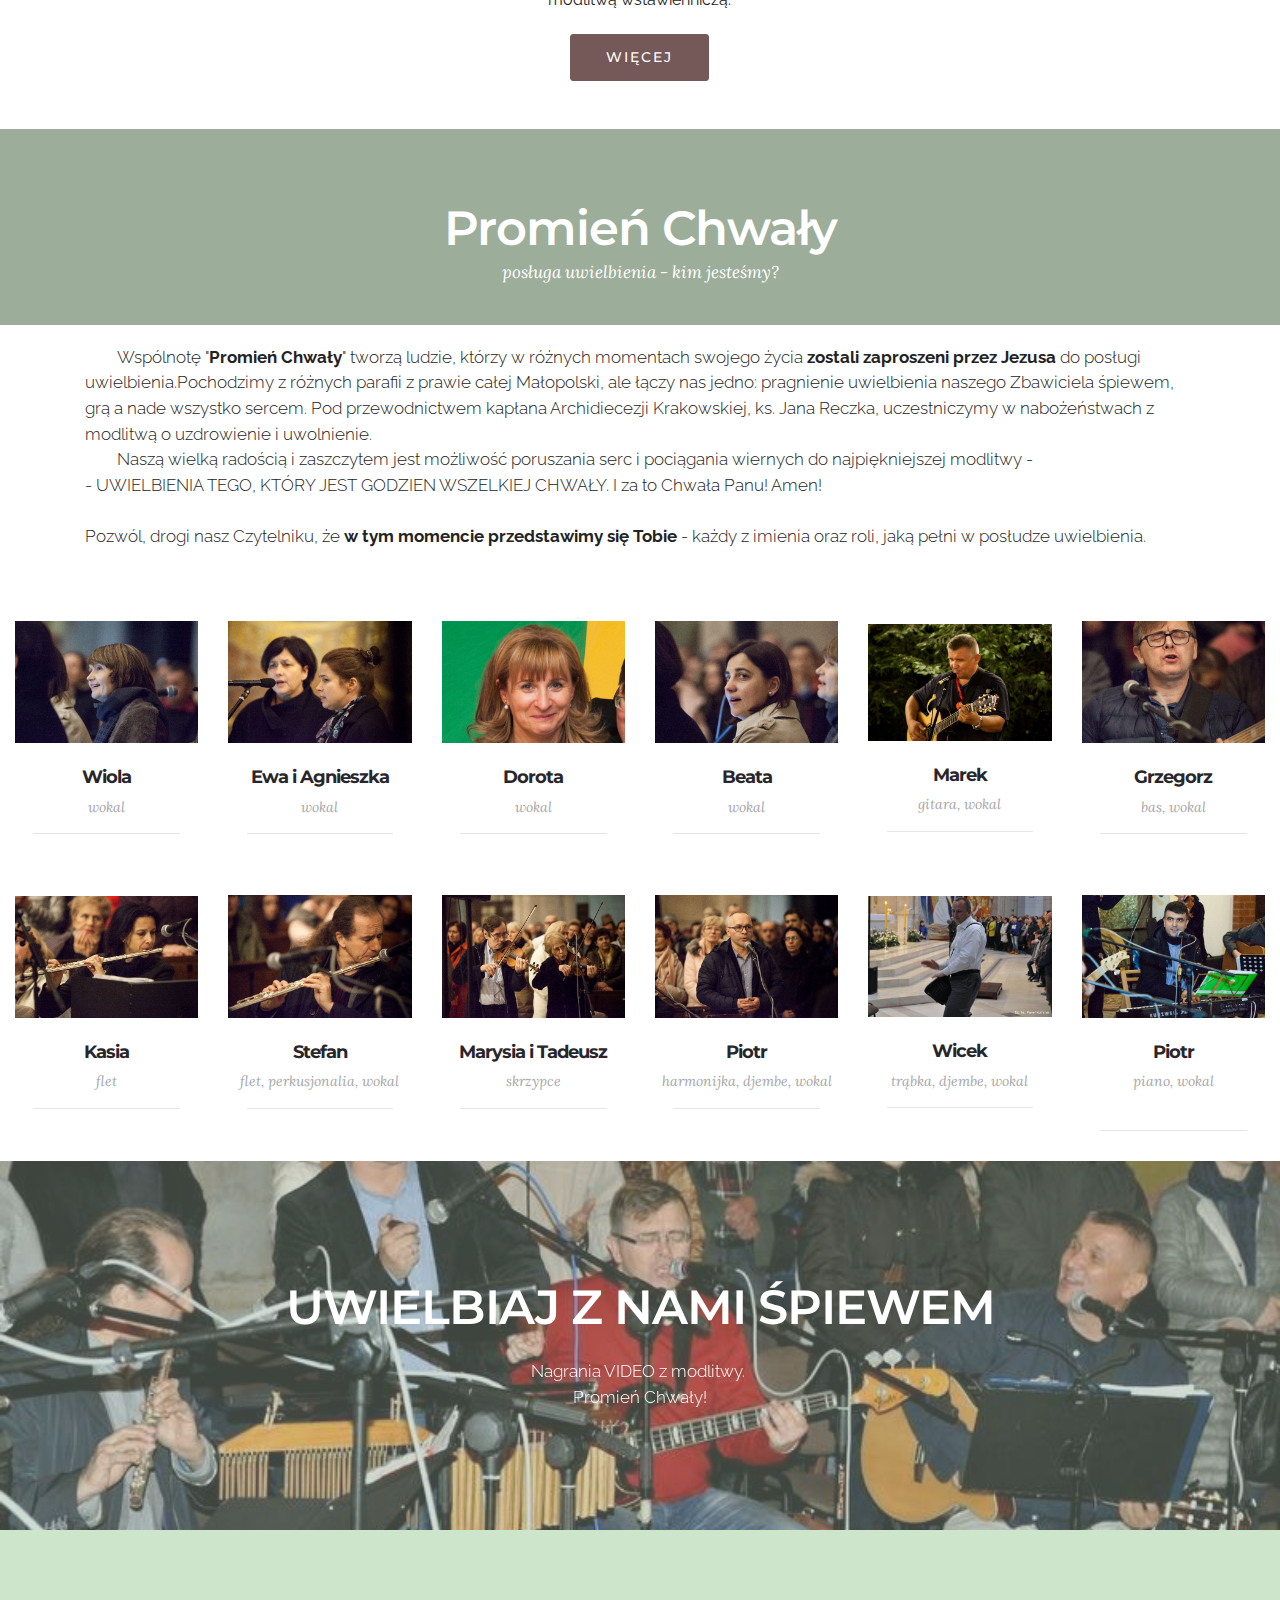
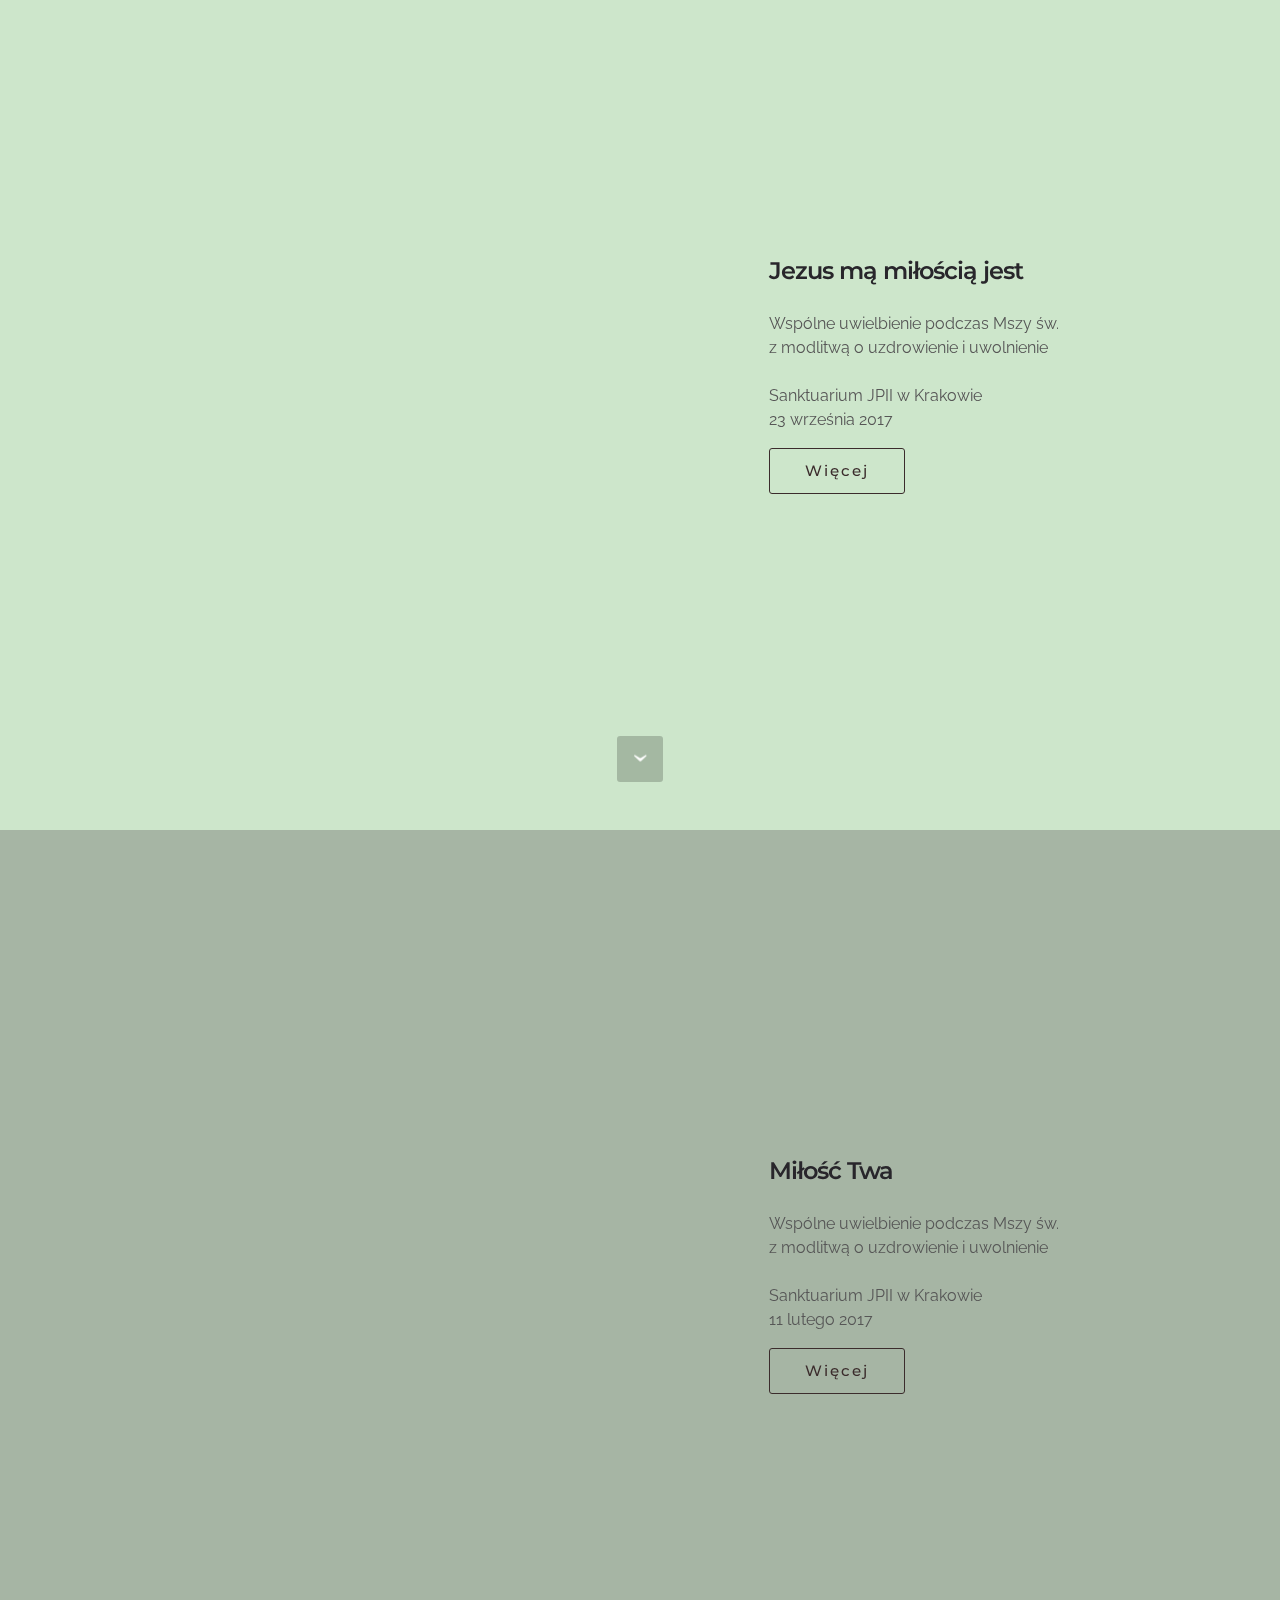
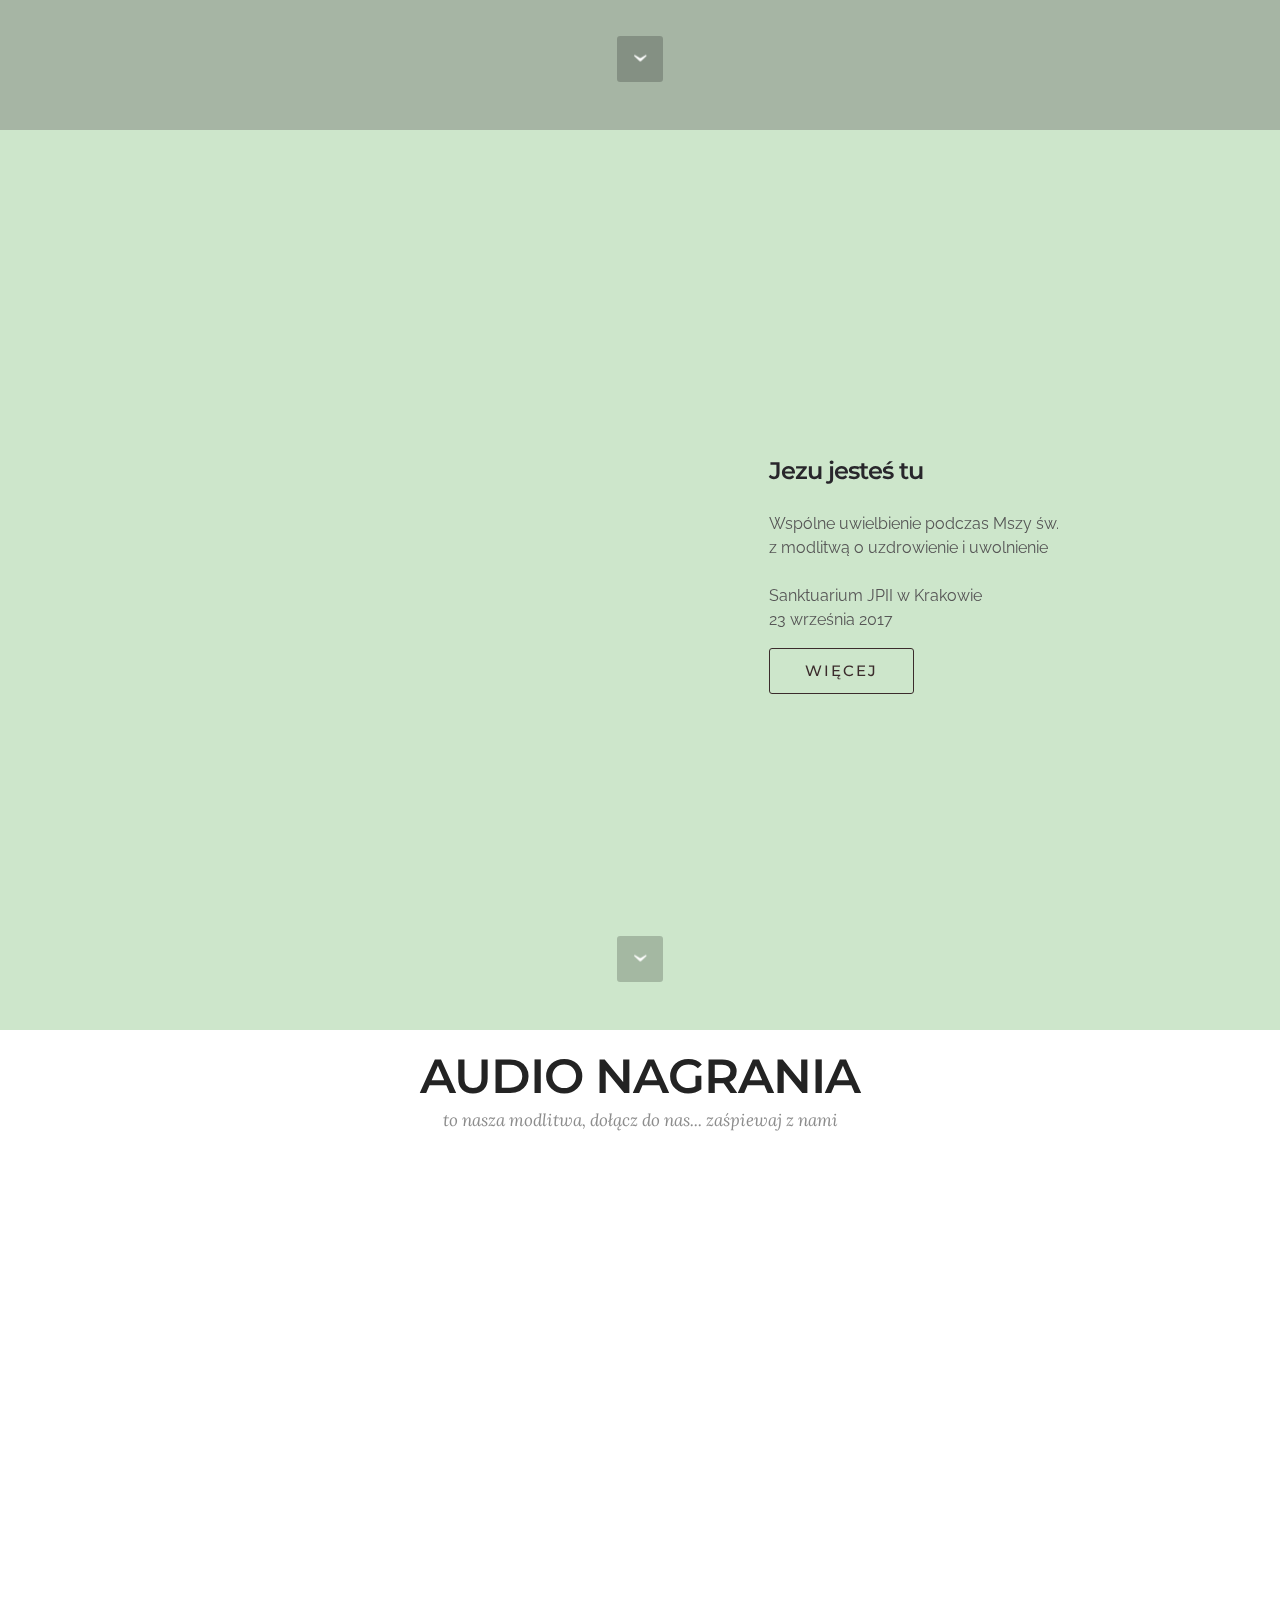
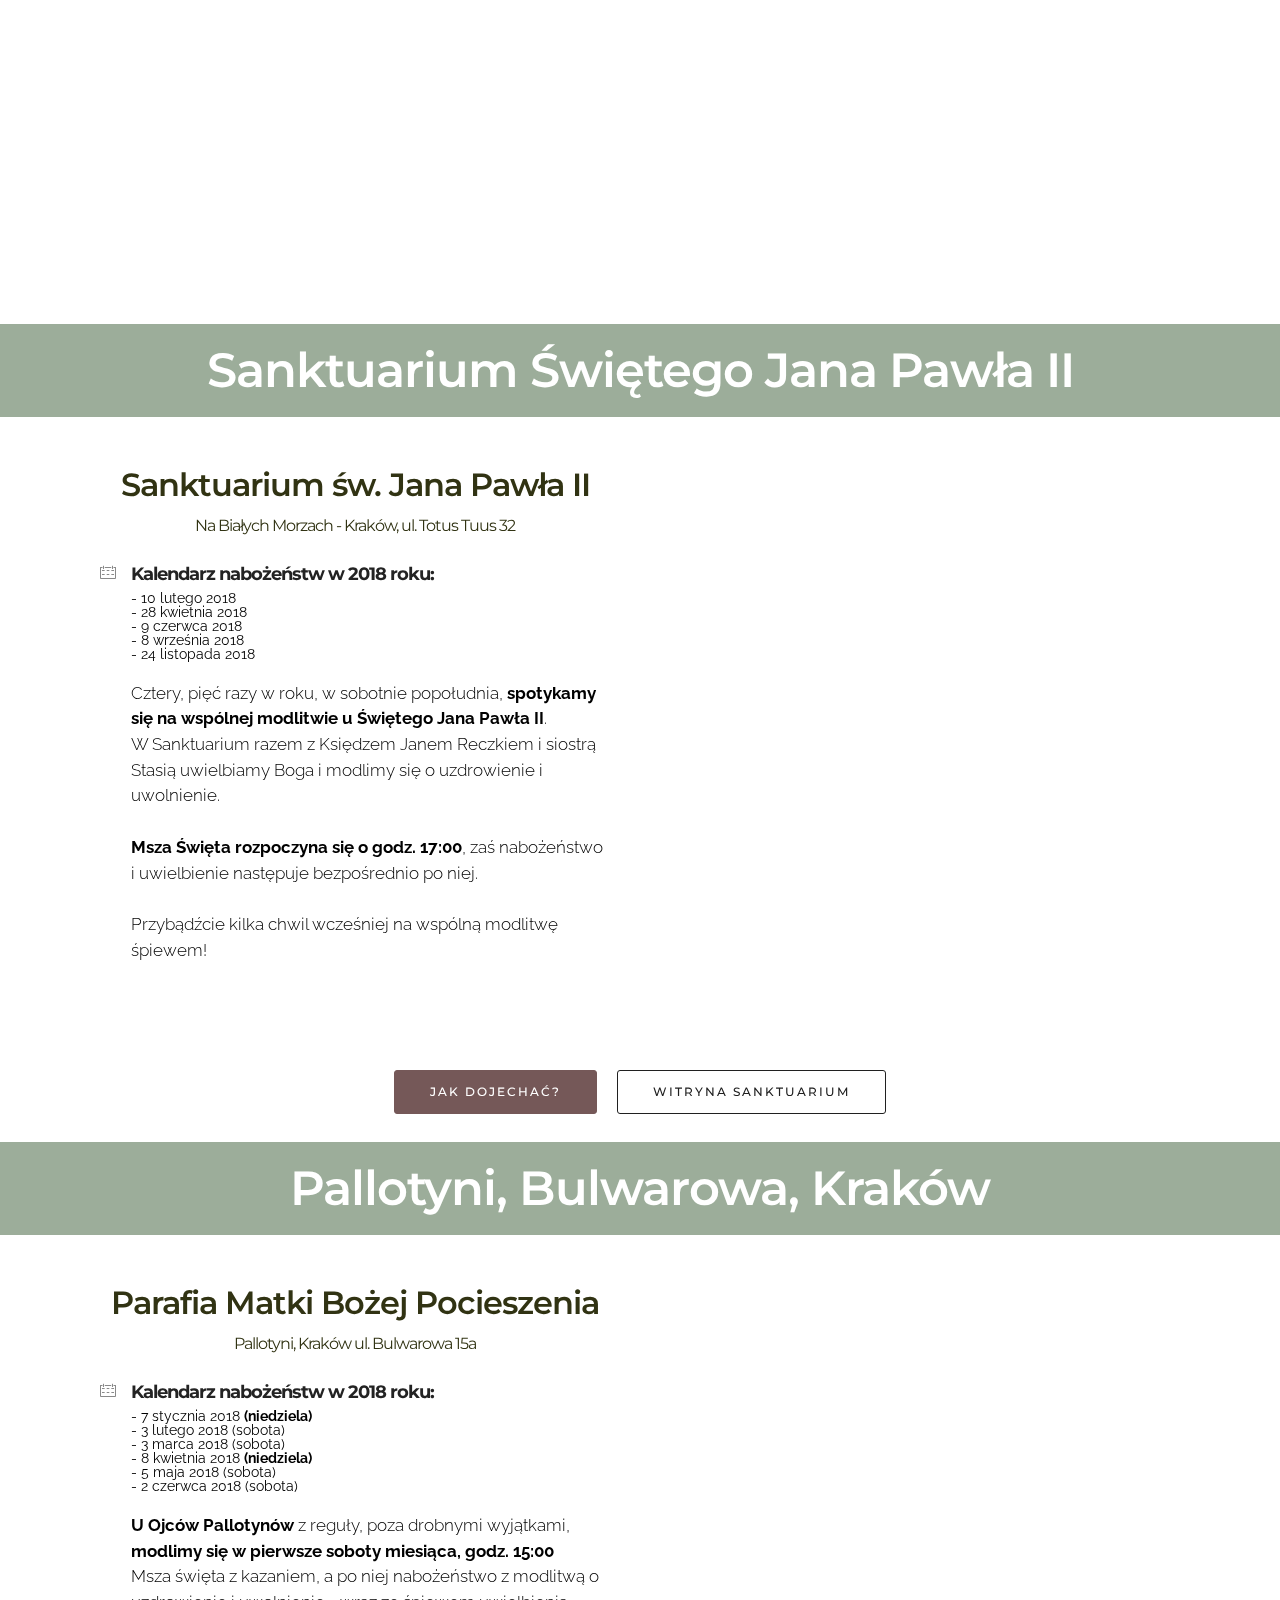
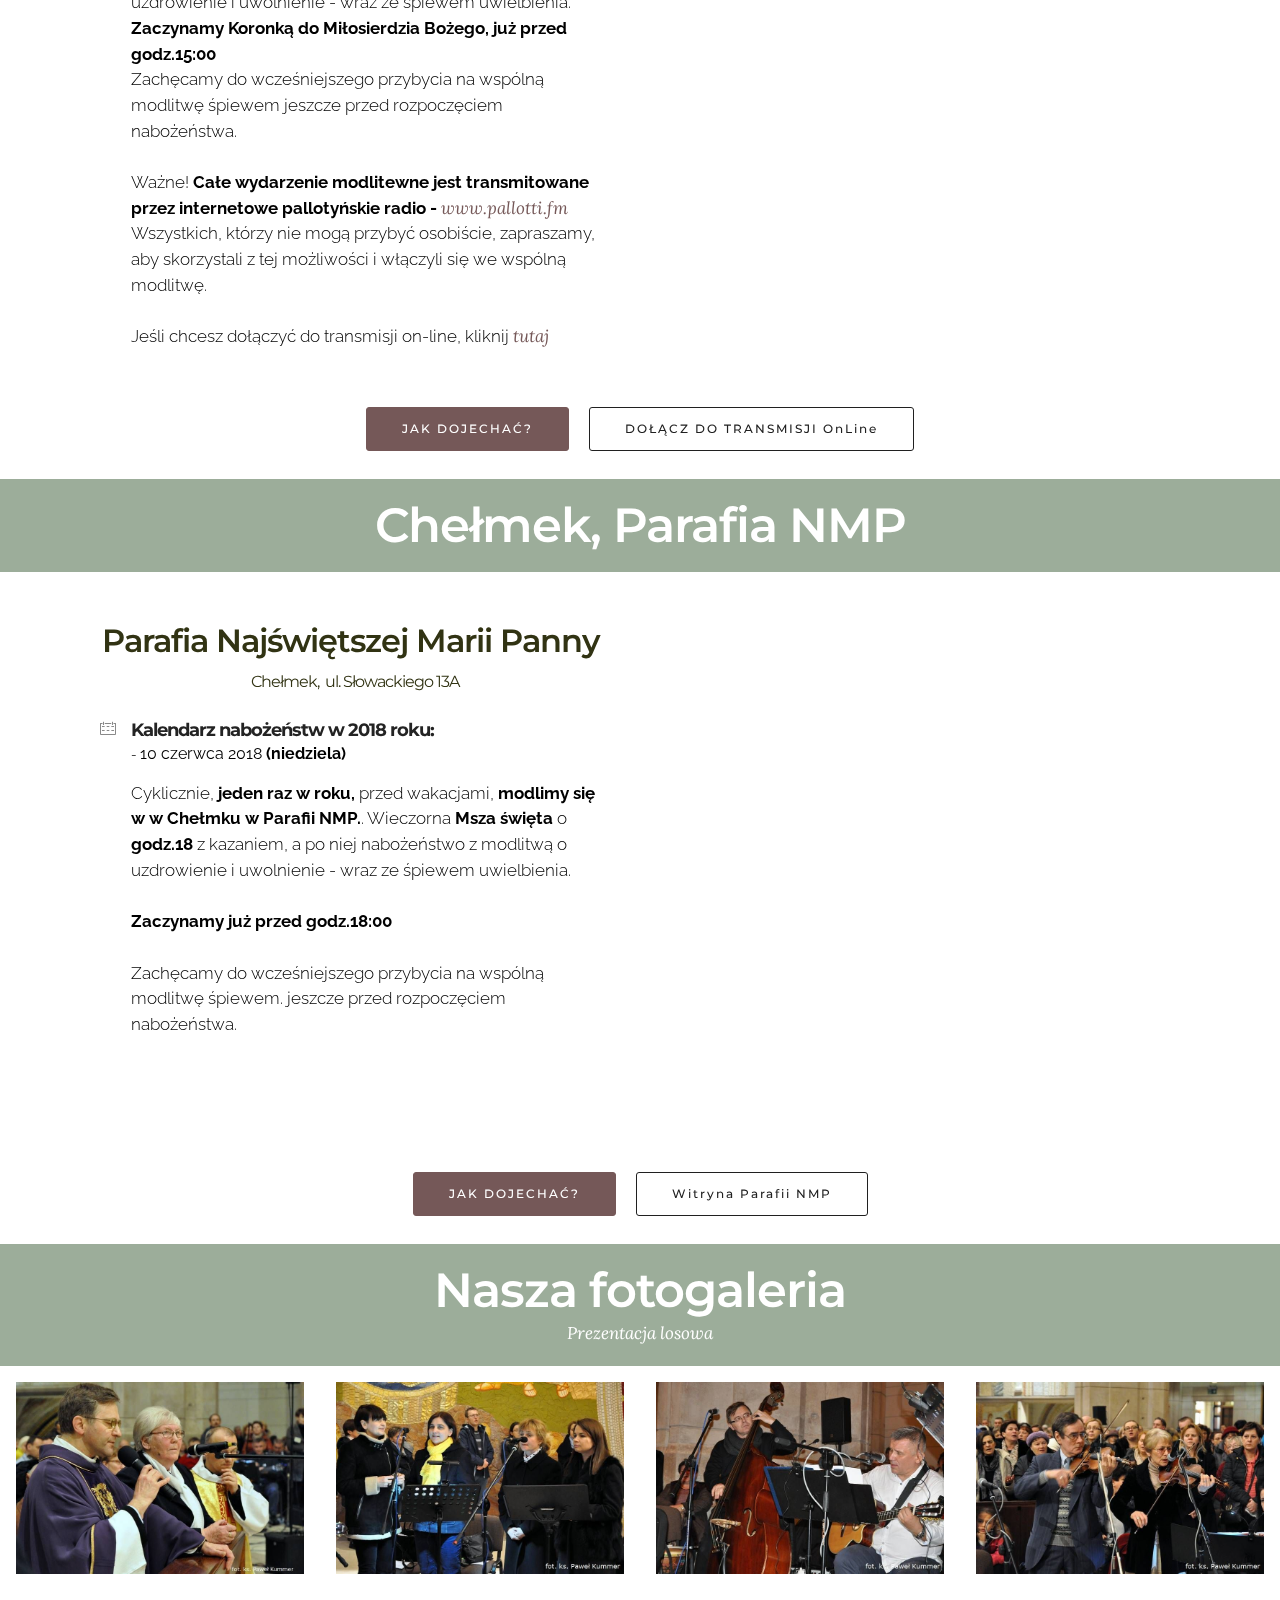
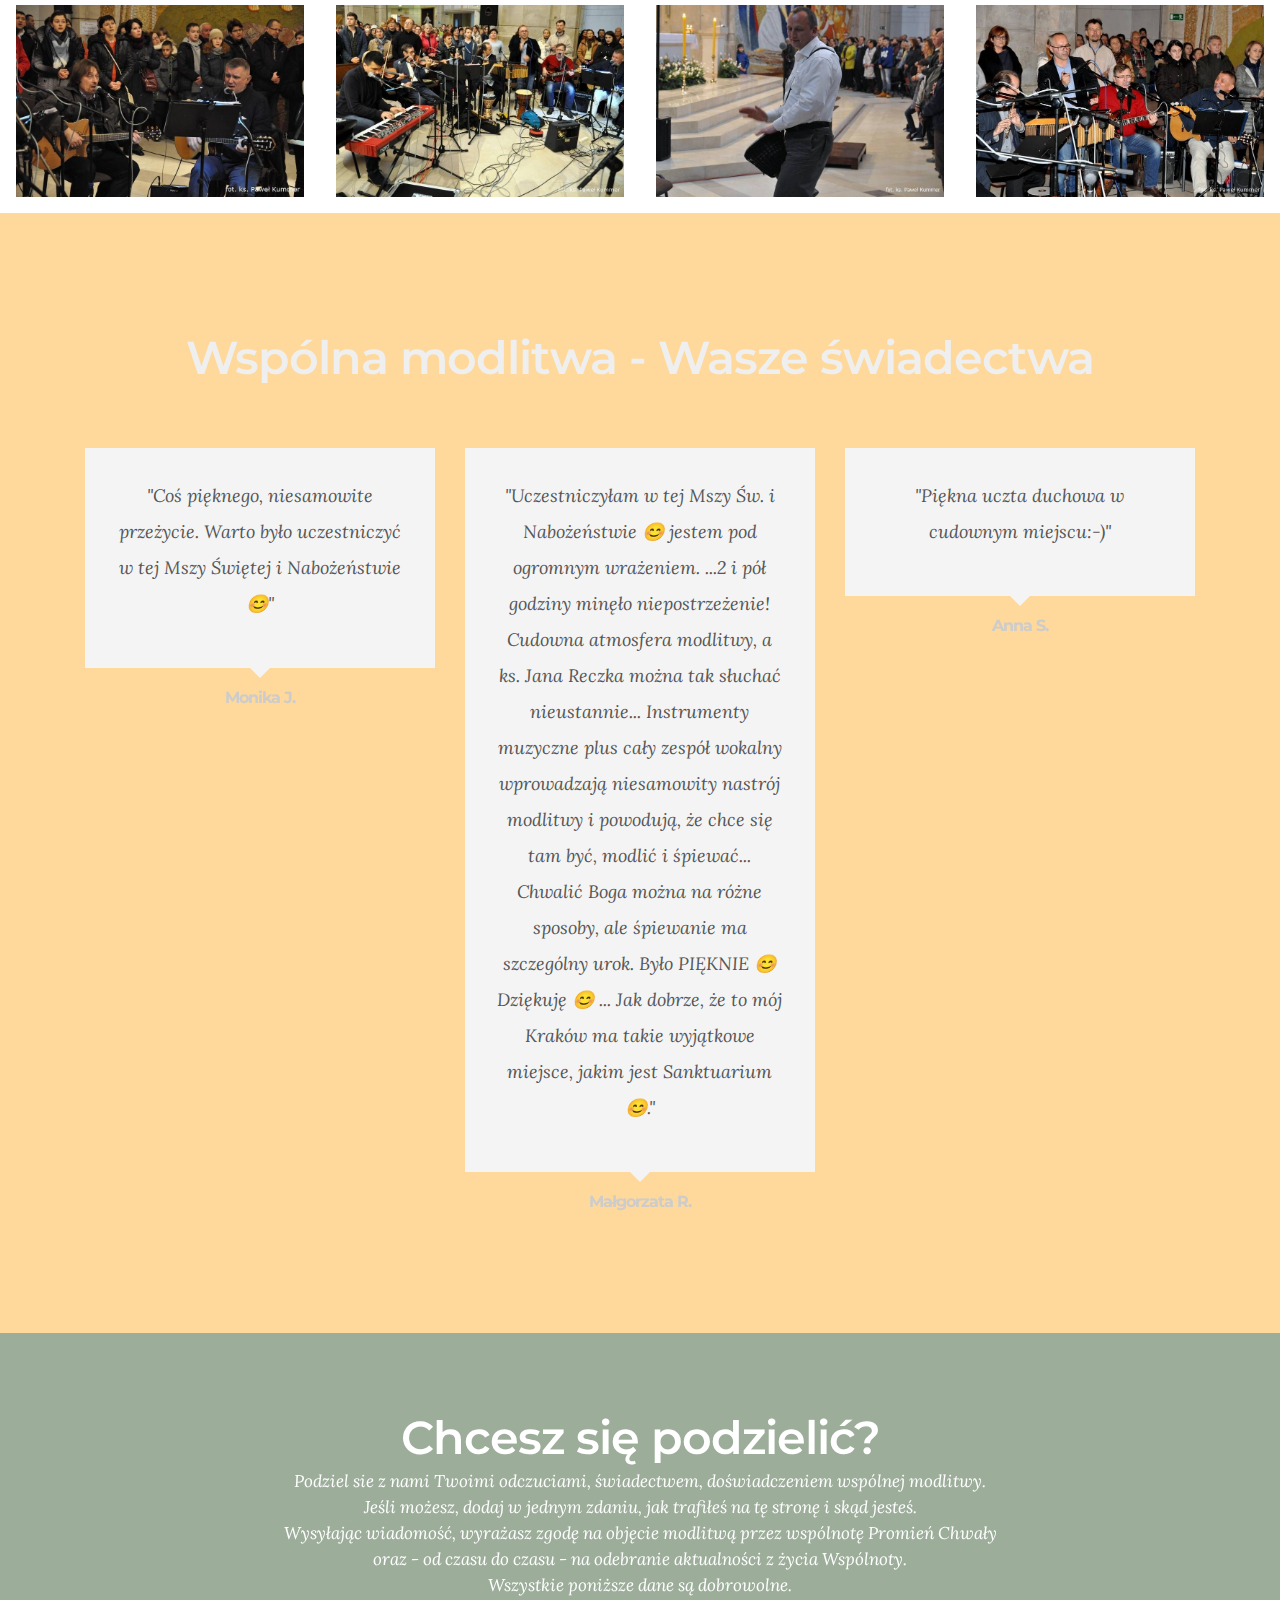
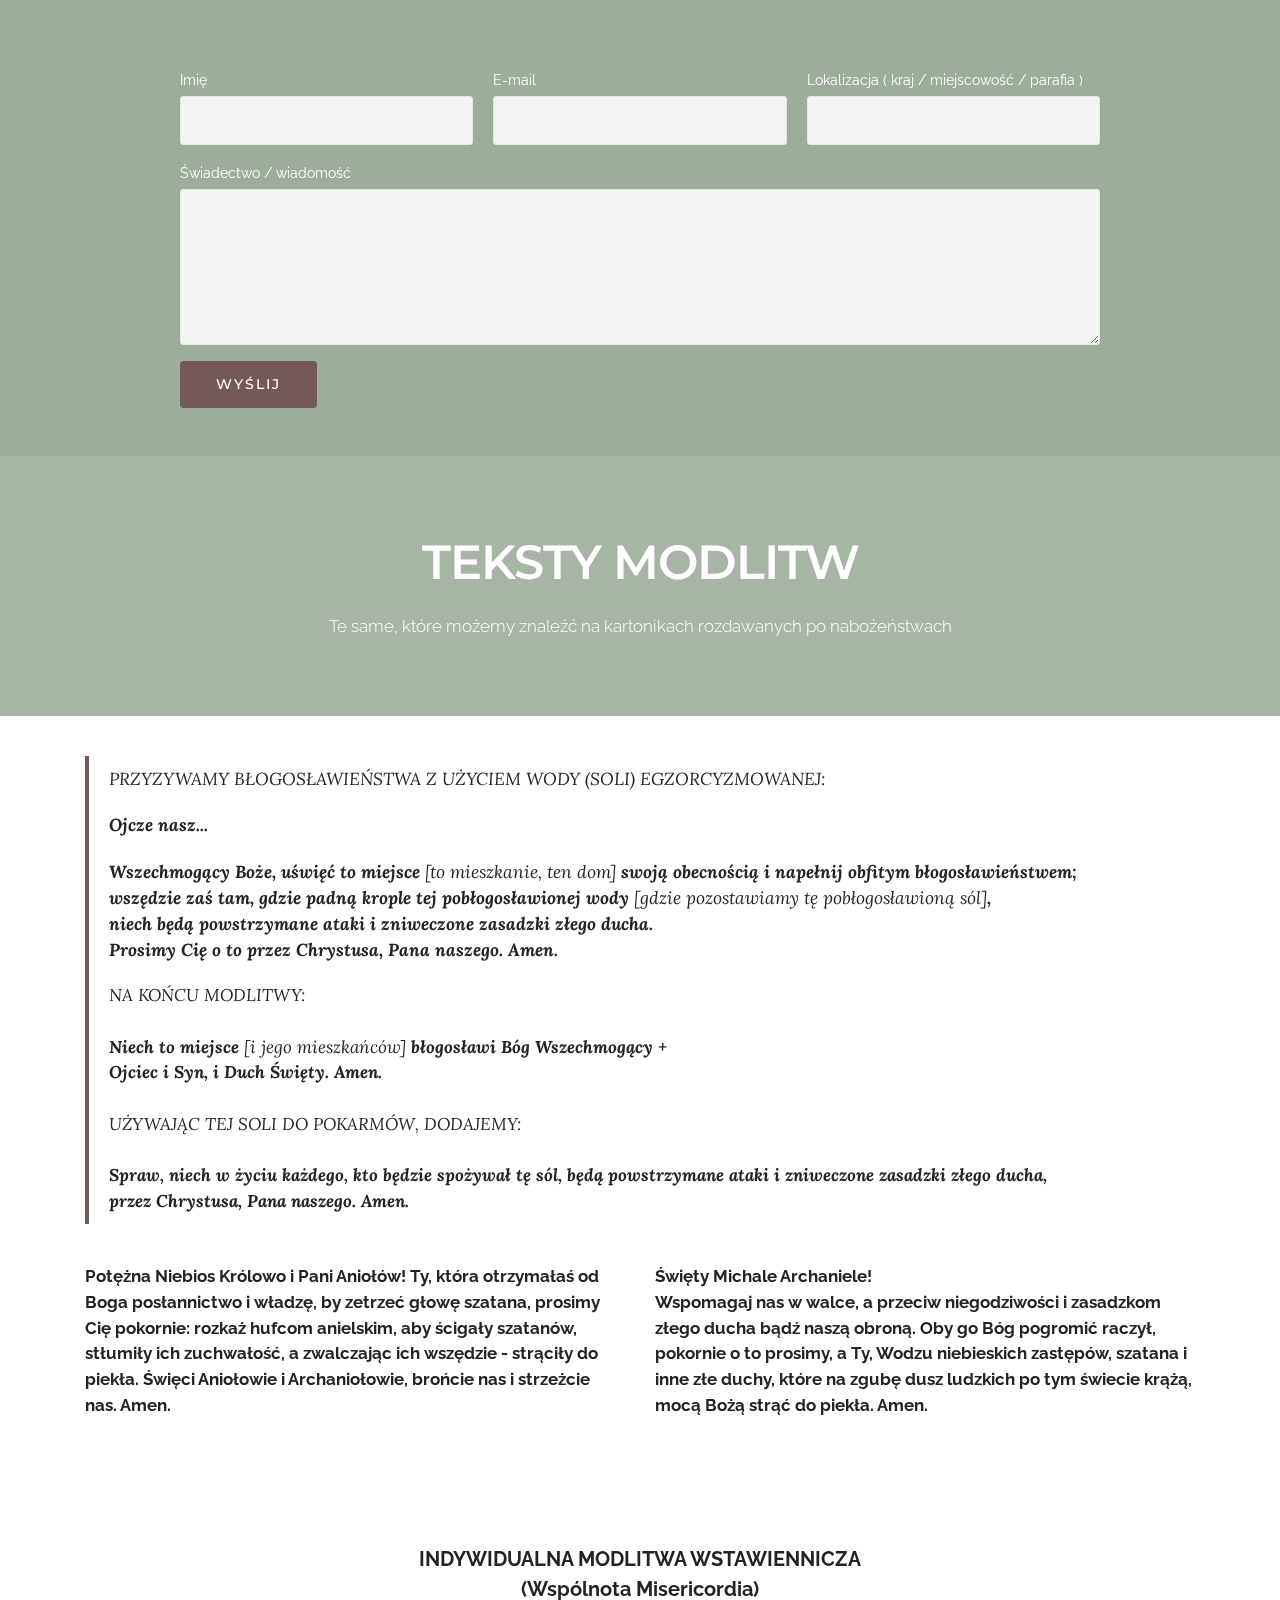
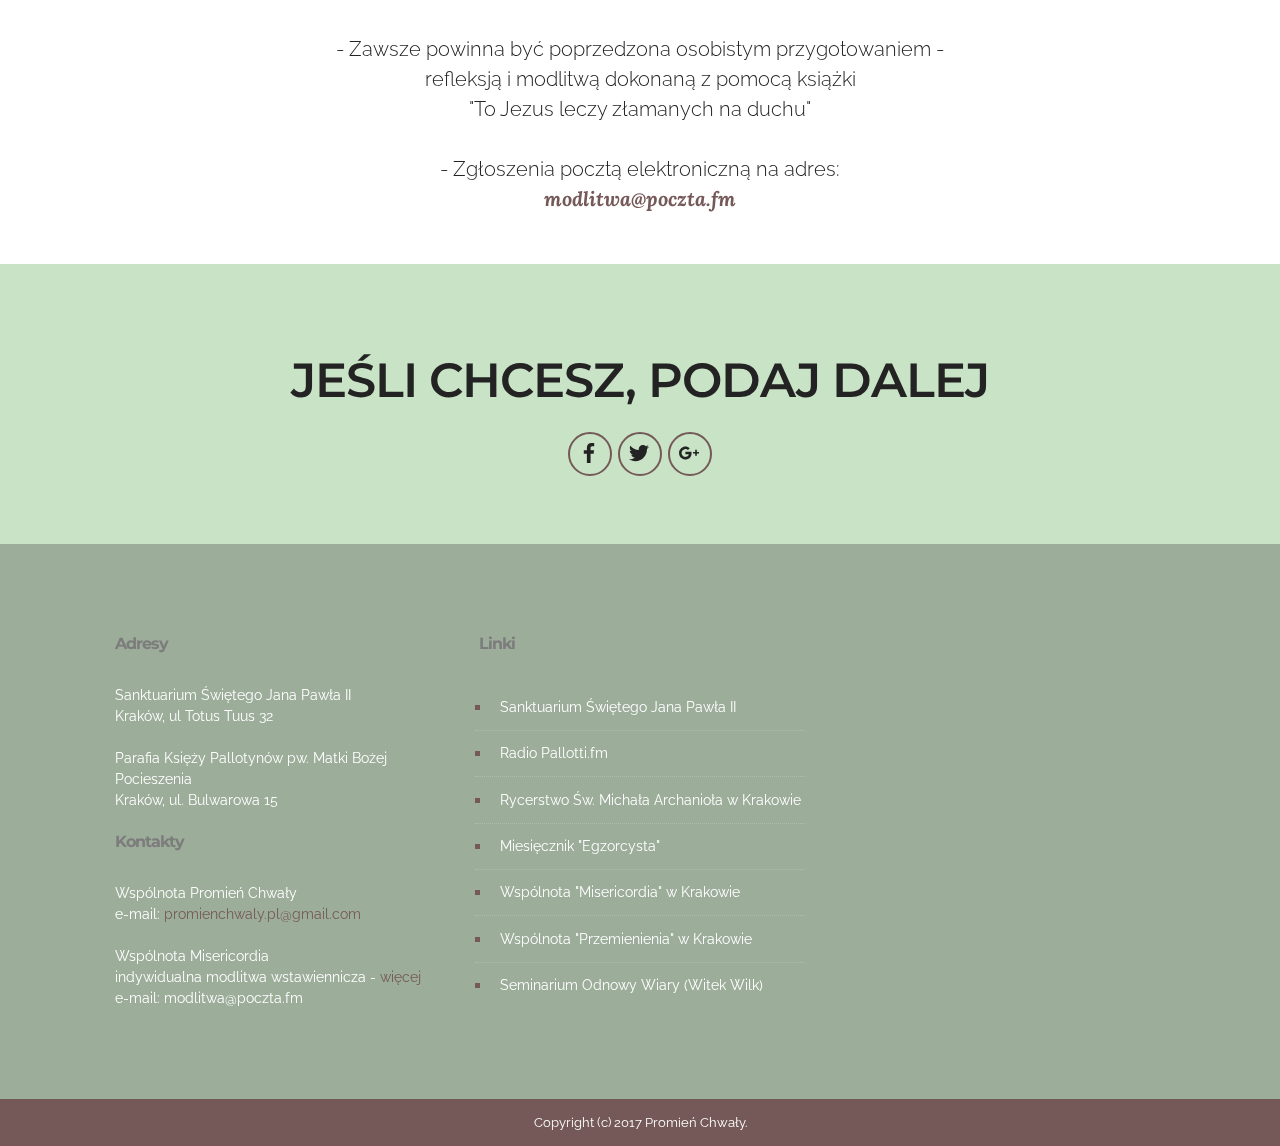
==== commit 26407247: "create github pages" ====
--- a/index.html
+++ b/index.html
@@ -64,7 +64,7 @@
                         <div class="hamburger-icon"></div>
                     </button>
 
-                    <ul class="nav-dropdown collapse pull-xs-right nav navbar-nav navbar-toggleable-sm" id="exCollapsingNavbar"><li class="nav-item"><a class="nav-link link" href="index.html#features3-j">O NAS</a></li><li class="nav-item dropdown"><a class="nav-link link dropdown-toggle" href="index.html#form1-3" data-toggle="dropdown-submenu" aria-expanded="false">POSŁUGA</a><div class="dropdown-menu"><div class="dropdown"><a class="dropdown-item dropdown-toggle" href="index.html#form1-3" aria-expanded="false" data-toggle="dropdown-submenu">GDZIE się modlimy?</a><div class="dropdown-menu dropdown-submenu"><a class="dropdown-item" href="index.html#msg-box8-10" aria-expanded="false">Kraków, Sanktuarium Jana Pawła II</a><a class="dropdown-item" href="index.html#buttons1-5r" aria-expanded="false">Kraków ul. Bulwarowa (Pallotyni)</a><a class="dropdown-item" href="index.html#buttons1-5l" aria-expanded="false">Chełmek</a></div></div><div class="dropdown"><a class="dropdown-item dropdown-toggle" href="index.html#form1-3" aria-expanded="false" data-toggle="dropdown-submenu">Posługa w parafiach</a><div class="dropdown-menu dropdown-submenu"><a class="dropdown-item" href="http://odnowa.mistrzejowice.net/" aria-expanded="false" target="_blank">Kraków, Mistrzejowice św. Maksymiliana</a><a class="dropdown-item" href="https://krakow.karmelici.pl/parafia/porzadek-mszy-sw/" aria-expanded="false" target="_blank">Kraków, Karmelici, Na Piasku (Kalmelicka 19)</a></div></div><a class="dropdown-item" href="index.html#content5-1g" aria-expanded="false">Teksty modlitw</a></div></li><li class="nav-item dropdown open"><a class="nav-link link dropdown-toggle" href="index.html#form1-3" data-toggle="dropdown-submenu" aria-expanded="true">MULTIMEDIA</a><div class="dropdown-menu"><a class="dropdown-item" href="index.html#msg-box8-g">Video</a><a class="dropdown-item" href="index.html#header3-5u" aria-expanded="false">Audio</a><a class="dropdown-item" href="index.html#header3-1y" aria-expanded="false">Galeria</a><a class="dropdown-item" href="assets/files/%C5%9Apiewnik%20na%20stronk%C4%99.pdf" aria-expanded="false" target="_blank">Śpiewnik</a></div></li><li class="nav-item"><a class="nav-link link" href="index.html#contacts4-q">KONTAKT</a></li><li class="nav-item nav-btn"><a class="nav-link btn btn-white btn-white-outline" href="index.html#form1-3">CHCĘ SIĘ PODZIELIĆ</a></li></ul>
+                    <ul class="nav-dropdown collapse pull-xs-right nav navbar-nav navbar-toggleable-sm" id="exCollapsingNavbar"><li class="nav-item"><a class="nav-link link" href="index.html#features3-j">O NAS</a></li><li class="nav-item dropdown open"><a class="nav-link link dropdown-toggle" href="index.html#form1-3" data-toggle="dropdown-submenu" aria-expanded="true">POSŁUGA</a><div class="dropdown-menu"><div class="dropdown open"><a class="dropdown-item dropdown-toggle" href="index.html#form1-3" aria-expanded="true" data-toggle="dropdown-submenu">GDZIE się modlimy?</a><div class="dropdown-menu dropdown-submenu"><a class="dropdown-item" href="index.html#msg-box8-10" aria-expanded="false">Kraków, Sanktuarium Jana Pawła II</a><a class="dropdown-item" href="index.html#buttons1-5r" aria-expanded="false">Kraków ul. Bulwarowa (Pallotyni)</a><a class="dropdown-item" href="index.html#buttons1-5l" aria-expanded="false">Chełmek, Parafia NMP</a></div></div><div class="dropdown"><a class="dropdown-item dropdown-toggle" href="index.html#form1-3" aria-expanded="false" data-toggle="dropdown-submenu">Posługa w parafiach</a><div class="dropdown-menu dropdown-submenu"><a class="dropdown-item" href="http://odnowa.mistrzejowice.net/" aria-expanded="false" target="_blank">Kraków, Mistrzejowice św. Maksymiliana</a><a class="dropdown-item" href="https://krakow.karmelici.pl/parafia/porzadek-mszy-sw/" aria-expanded="false" target="_blank">Kraków, Karmelici, Na Piasku (Kalmelicka 19)</a></div></div><a class="dropdown-item" href="index.html#content5-1g" aria-expanded="false">Teksty modlitw</a></div></li><li class="nav-item dropdown"><a class="nav-link link dropdown-toggle" href="index.html#form1-3" data-toggle="dropdown-submenu" aria-expanded="false">MULTIMEDIA</a><div class="dropdown-menu"><a class="dropdown-item" href="index.html#msg-box8-g">Video</a><a class="dropdown-item" href="index.html#header3-5u" aria-expanded="false">Audio</a><a class="dropdown-item" href="index.html#header3-1y" aria-expanded="false">Galeria</a><a class="dropdown-item" href="assets/files/%C5%9Apiewnik%20na%20stronk%C4%99.pdf" aria-expanded="false" target="_blank">Śpiewnik</a></div></li><li class="nav-item"><a class="nav-link link" href="index.html#contacts4-q">KONTAKT</a></li><li class="nav-item nav-btn"><a class="nav-link btn btn-white btn-white-outline" href="index.html#form1-3">CHCĘ SIĘ PODZIELIĆ</a></li></ul>
                     <button hidden="" class="navbar-toggler navbar-close" type="button" data-toggle="collapse" data-target="#exCollapsingNavbar">
                         <div class="close-icon"></div>
                     </button>
@@ -77,7 +77,7 @@
 
 </section>
 
-<section class="engine"><a href="https://mobirise.ws/e">best website building software</a></section><section class="mbr-section mbr-section-hero mbr-section-full header2 mbr-parallax-background mbr-after-navbar" id="header2-1" data-rv-view="2" style="background-image: url(assets/images/img-1436-2-2000x1235.jpg);">
+<section class="engine"><a href="https://mobirise.ws/a">best free site builder</a></section><section class="mbr-section mbr-section-hero mbr-section-full header2 mbr-parallax-background mbr-after-navbar" id="header2-1" data-rv-view="2" style="background-image: url(assets/images/img-1436-2-2000x1235.jpg);">
 
     <div class="mbr-overlay" style="opacity: 0.1; background-color: rgb(255, 255, 255);">
     </div>
@@ -695,9 +695,8 @@
                                                 <div class="contentInverse" style="padding-left: 15px;">
                                                     <h4 class="h-black text-right">Kalendarz nabożeństw w 2018 roku:</h4>
                                                     <h5 class="subtitle"><p><span style="font-style: normal;"><span style="font-size: 14px; letter-spacing: 0px;">- 7 stycznia 2018 <strong>(niedziela)</strong><br></span></span><span style="font-size: 14px; font-style: normal; letter-spacing: 0px;">- 3 lutego 2018 (sobota)<br></span><span style="font-size: 14px; letter-spacing: 0px; font-style: normal;">- 3 marca 2018 (sobota)<br></span><span style="font-size: 14px; letter-spacing: 0px; font-style: normal;">- 8 kwietnia 2018 <strong>(niedziela)</strong></span><strong><br></strong><span style="font-size: 14px; letter-spacing: 0px; font-style: normal;">- 5 maja 2018 (sobota)<br></span><span style="font-size: 14px; letter-spacing: 0px; font-style: normal;">- 2 czerwca 2018 (sobota)</span></p><p></p></h5>
-                                                    <p class="mbr-section-text-gray lead h-black"><strong>U Ojców Pallotynów</strong> z reguły, poza drobnymi wyjątkami, <strong>modlimy się w pierwsze soboty miesiąca</strong>.
-<br>Msza święta z kazaniem, a po niej nabożeństwo z modlitwą o uzdrowienie i uwolnienie - wraz ze śpiewem uwielbienia.
-<br><strong>Zaczynamy Koronką do Miłosierdzia Bożego, przed godz.15:00&nbsp;</strong><br>Zachęcamy do wcześniejszego przybycia na wspólną modlitwę śpiewem jeszcze przed rozpoczęciem nabożeństwa.
+                                                    <p class="mbr-section-text-gray lead h-black"><strong>U Ojców Pallotynów</strong> z reguły, poza drobnymi wyjątkami, <strong>modlimy się w pierwsze soboty miesiąca, godz. 15:00</strong><br>Msza święta z kazaniem, a po niej nabożeństwo z modlitwą o uzdrowienie i uwolnienie - wraz ze śpiewem uwielbienia.
+<br><strong>Zaczynamy Koronką do Miłosierdzia Bożego, już przed godz.15:00&nbsp;</strong><br>Zachęcamy do wcześniejszego przybycia na wspólną modlitwę śpiewem jeszcze przed rozpoczęciem nabożeństwa.
 <br>
 <br>Ważne! <strong>Całe wydarzenie modlitewne jest transmitowane przez internetowe pallotyńskie radio - <a href="http://pallotti.fm/" target="_blank">www.pallotti.fm</a></strong><a href="http://pallotti.fm/" target="_blank">
 </a><br>Wszystkich, którzy nie mogą przybyć osobiście, zapraszamy, aby skorzystali z tej możliwości i włączyli się we wspólną modlitwę.
@@ -1052,7 +1051,7 @@
 
                     <form action="https://mobirise.com/" method="post" data-form-title="Chcesz się podzielić?">
 
-                        <input type="hidden" value="igfYmEj1us7hRYeMbklpOn+xpnfo/IQhtg6suPdKVWYbtQ+1WSbpW9DfBB9xlSqCmYTYqv6UrcYWXiwyVk71mndBJh9igvFYe/xKYfSqXrdd3buEnuQEpEFXx85rH//1" data-form-email="true">
+                        <input type="hidden" value="rZmcGH0SqXSs8IH2FqzDgSRsWdvnDHQ7bb2m6QOq2rUDmn5uEeI0u9jtat1rlPL/TfOytp3YHXV8AwaPRKgKE6owfwYj6ZDNzprGzn+fvQ8tUwzDXp7RU/XM+Rks+MZS" data-form-email="true">
 
                         <div class="row row-sm-offset">
 
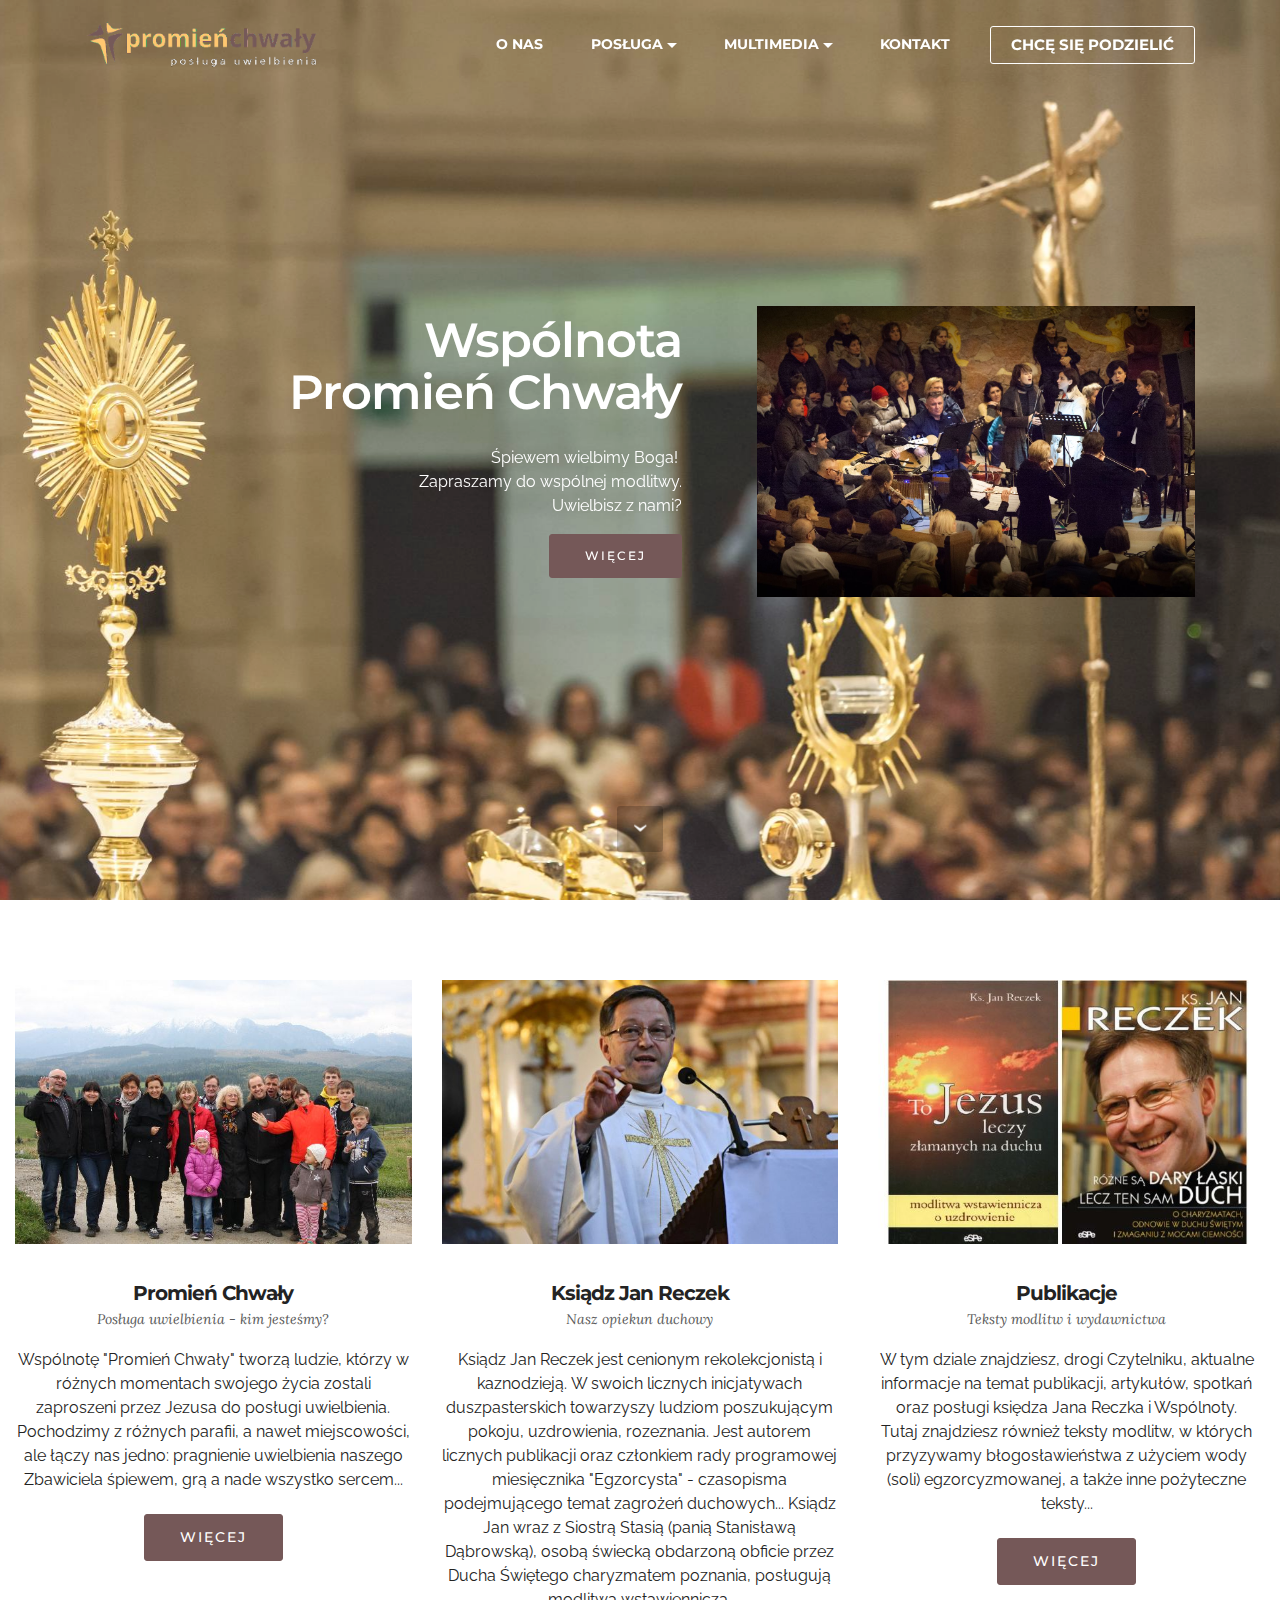
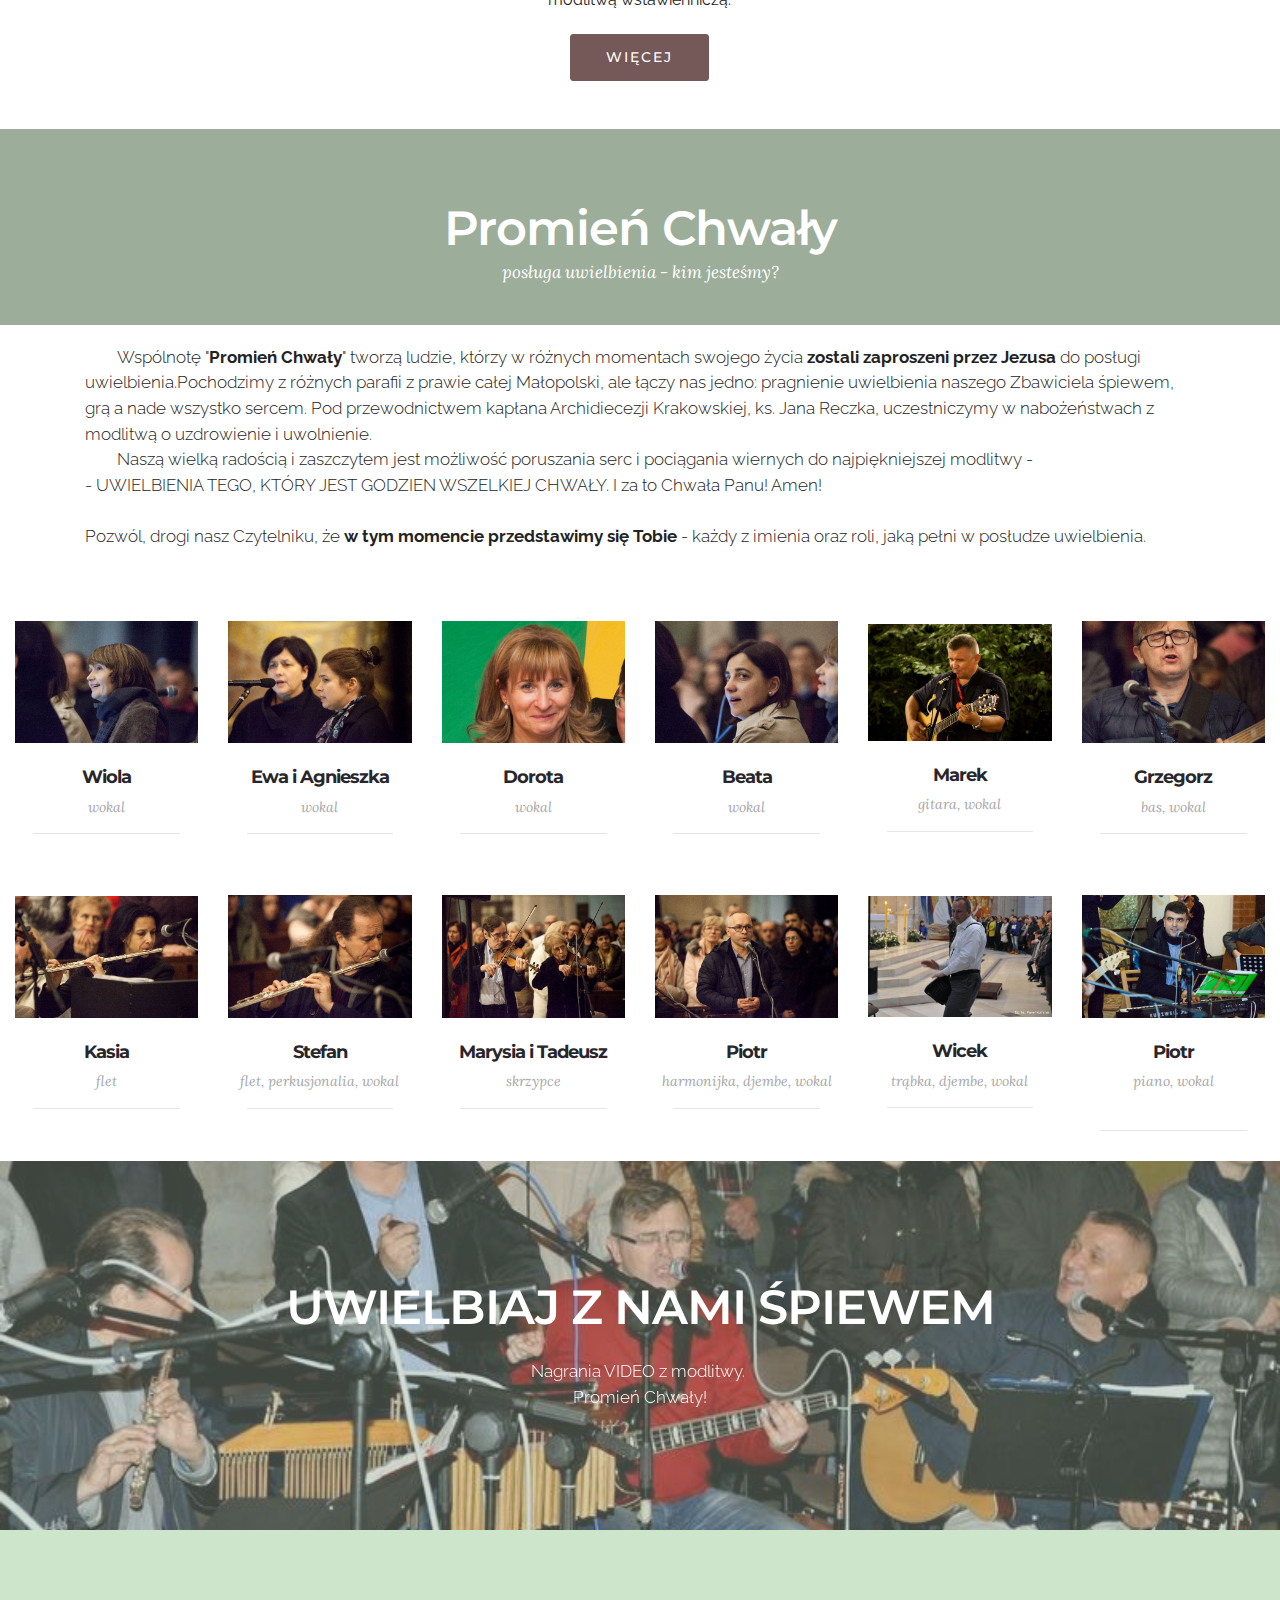
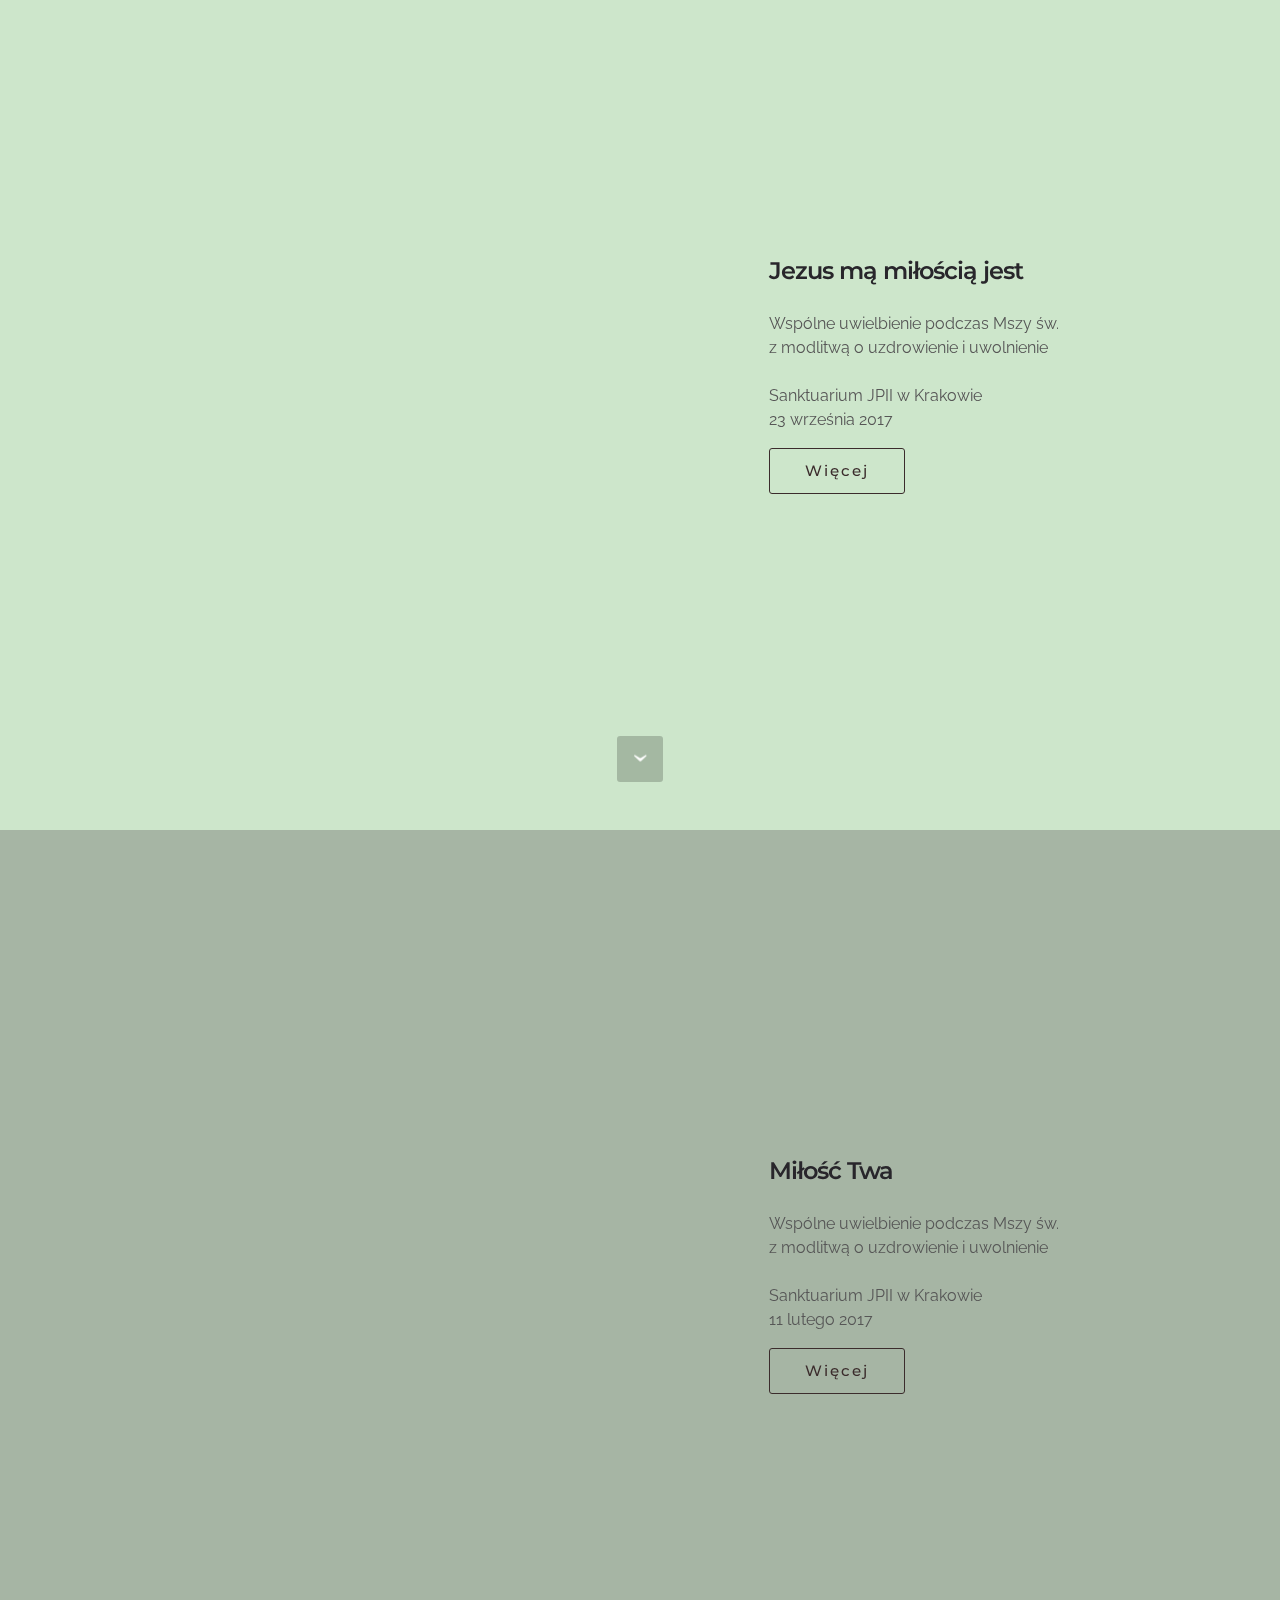
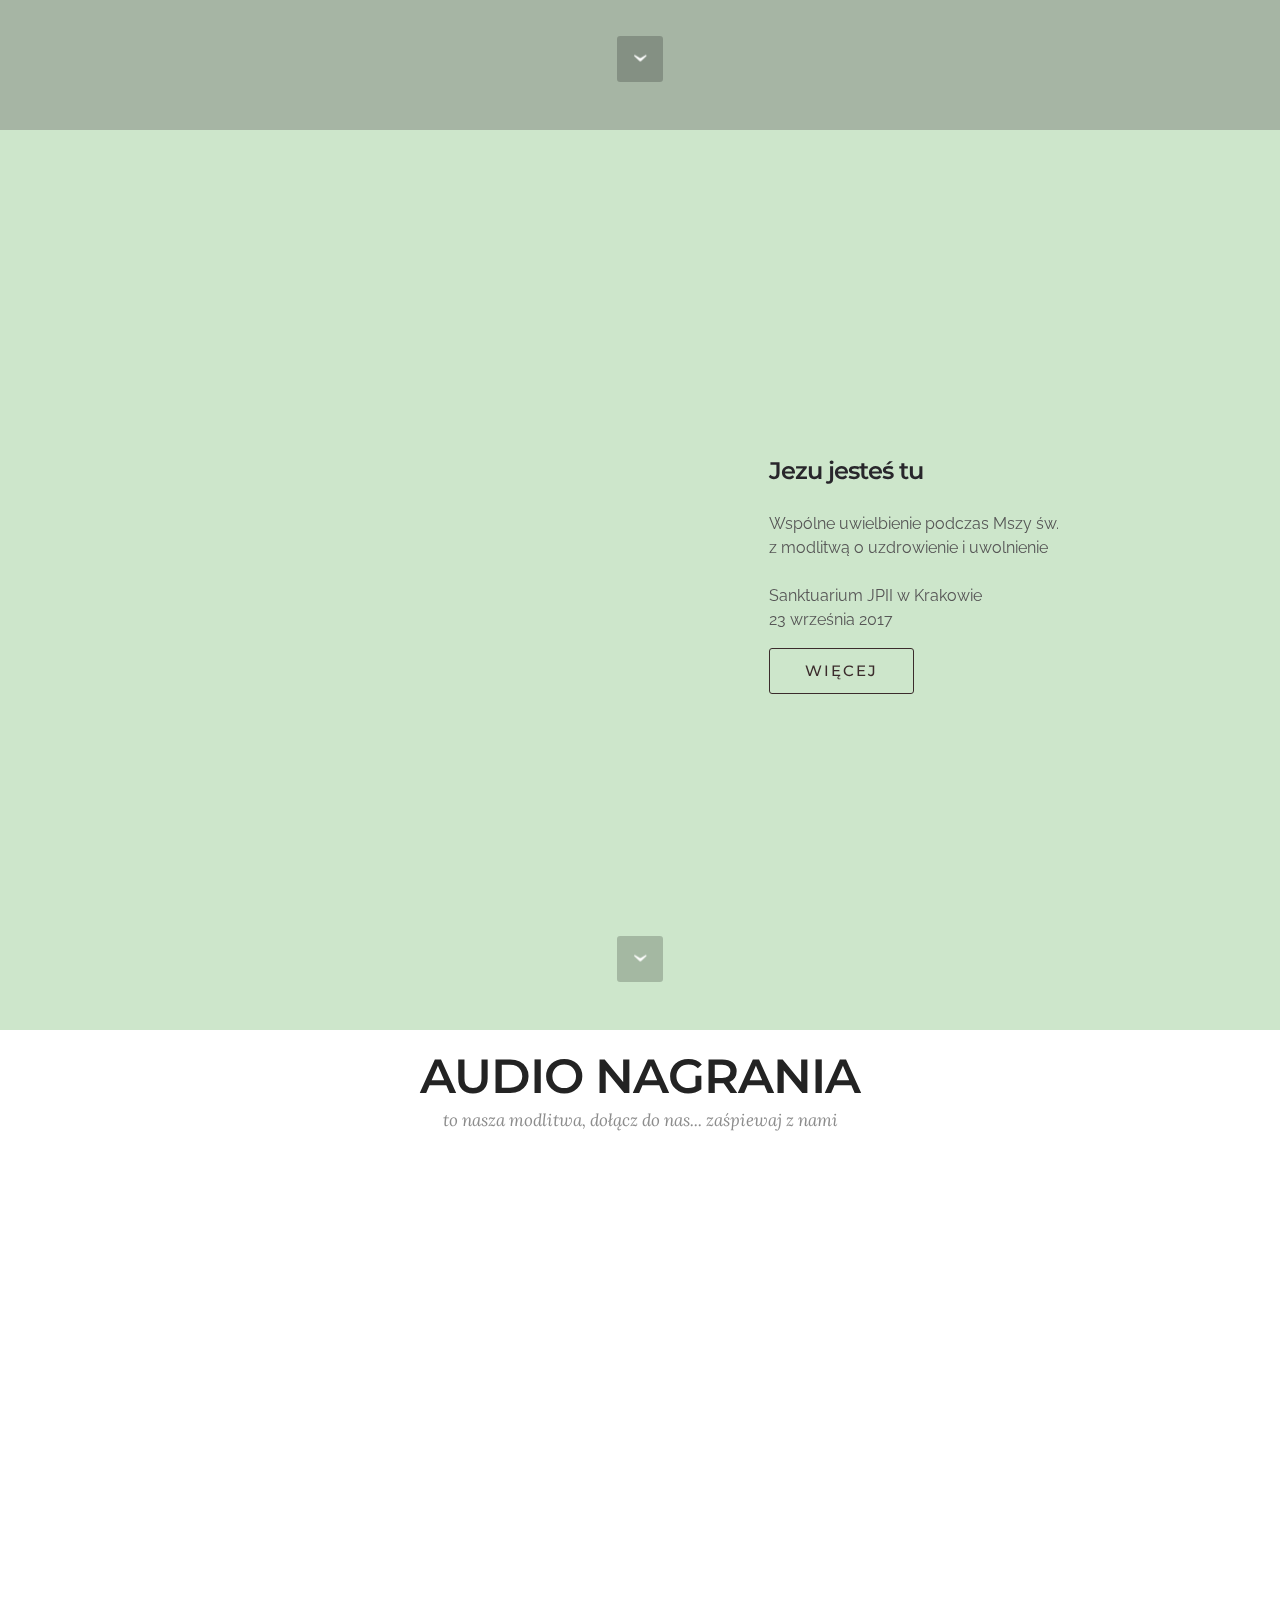
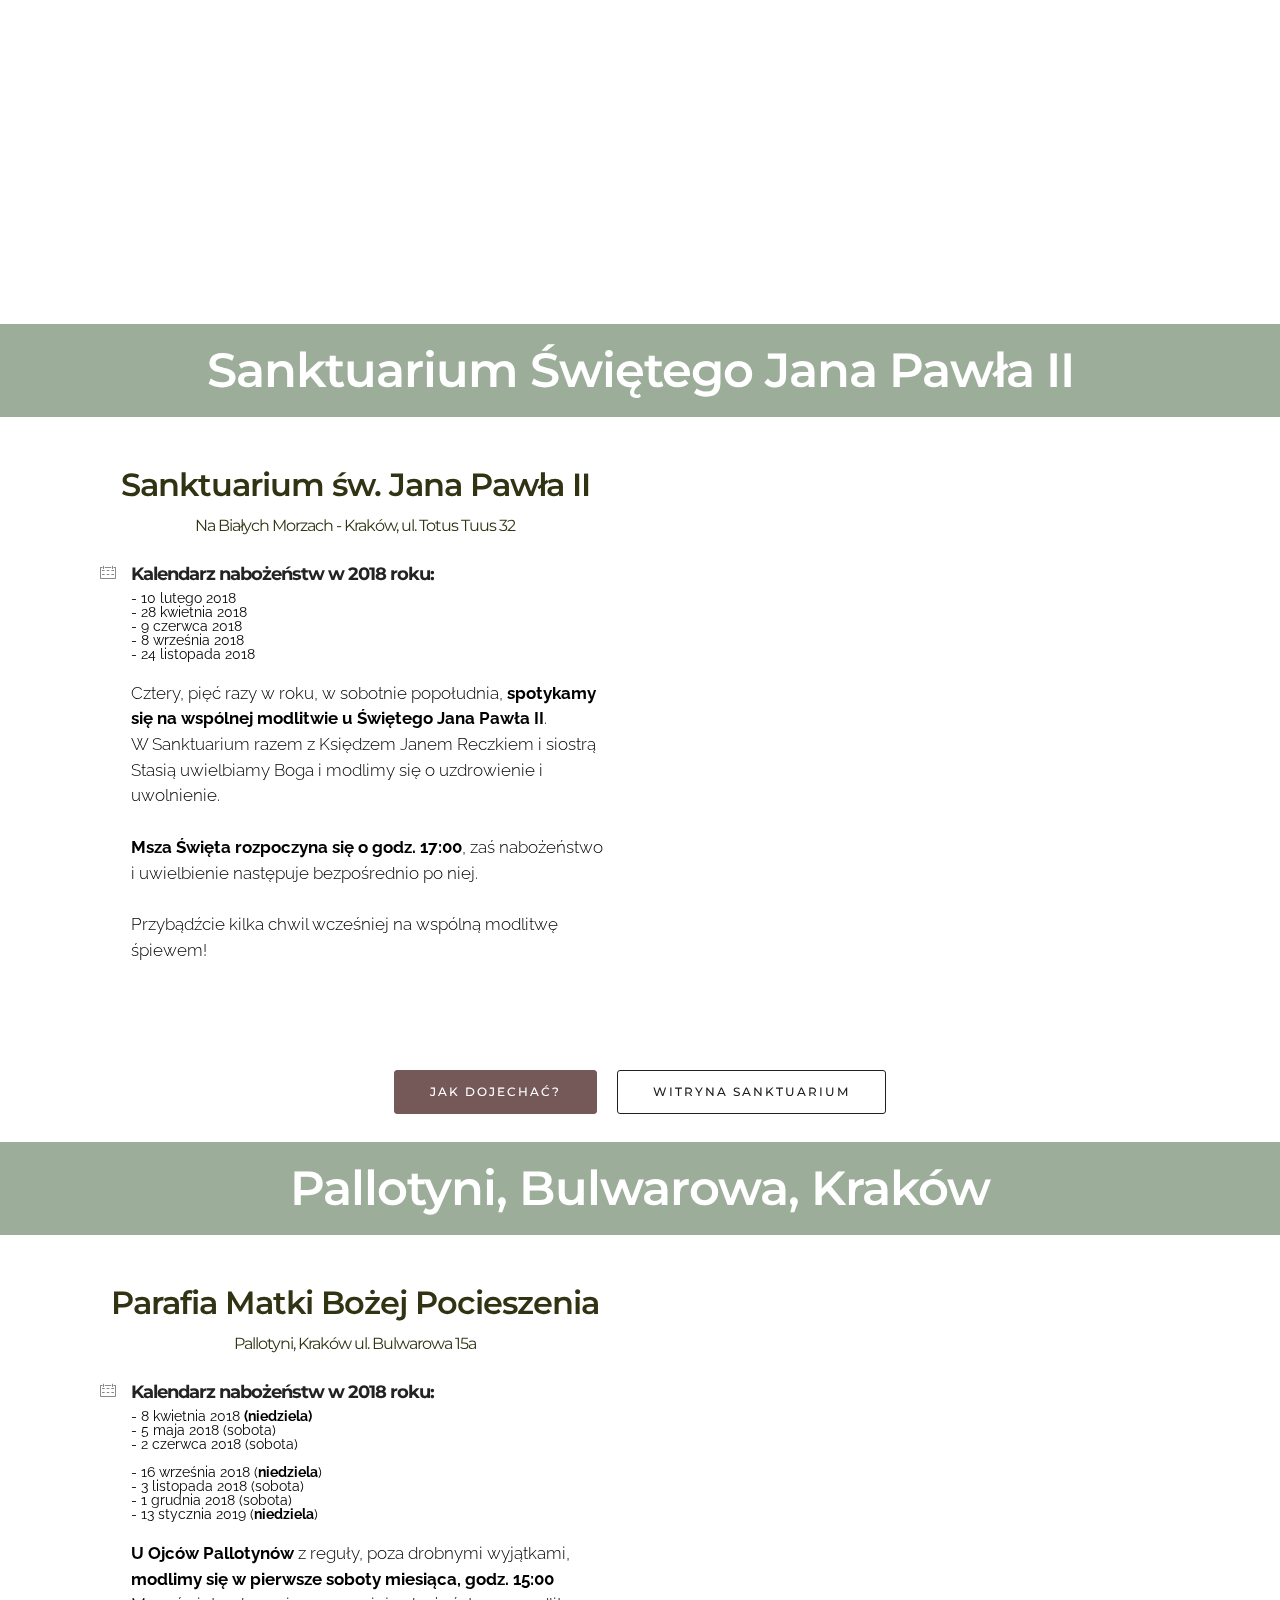
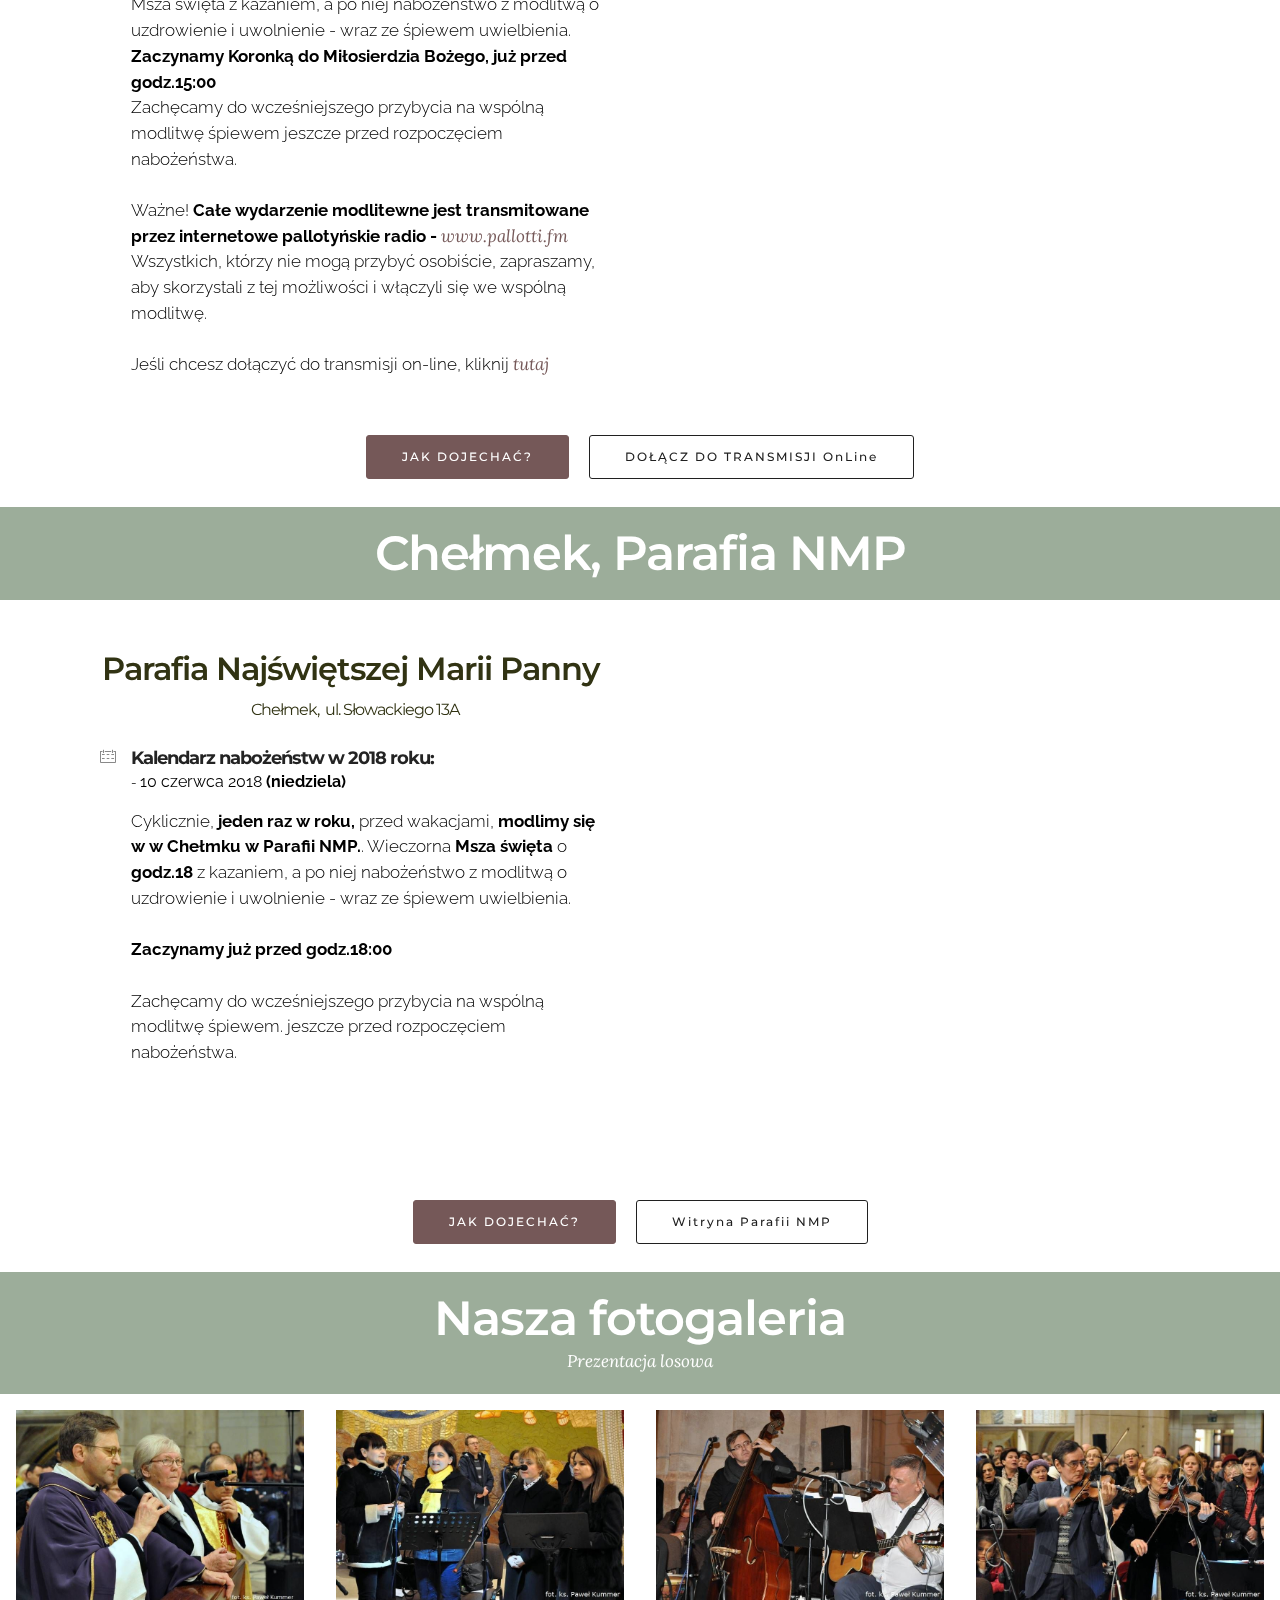
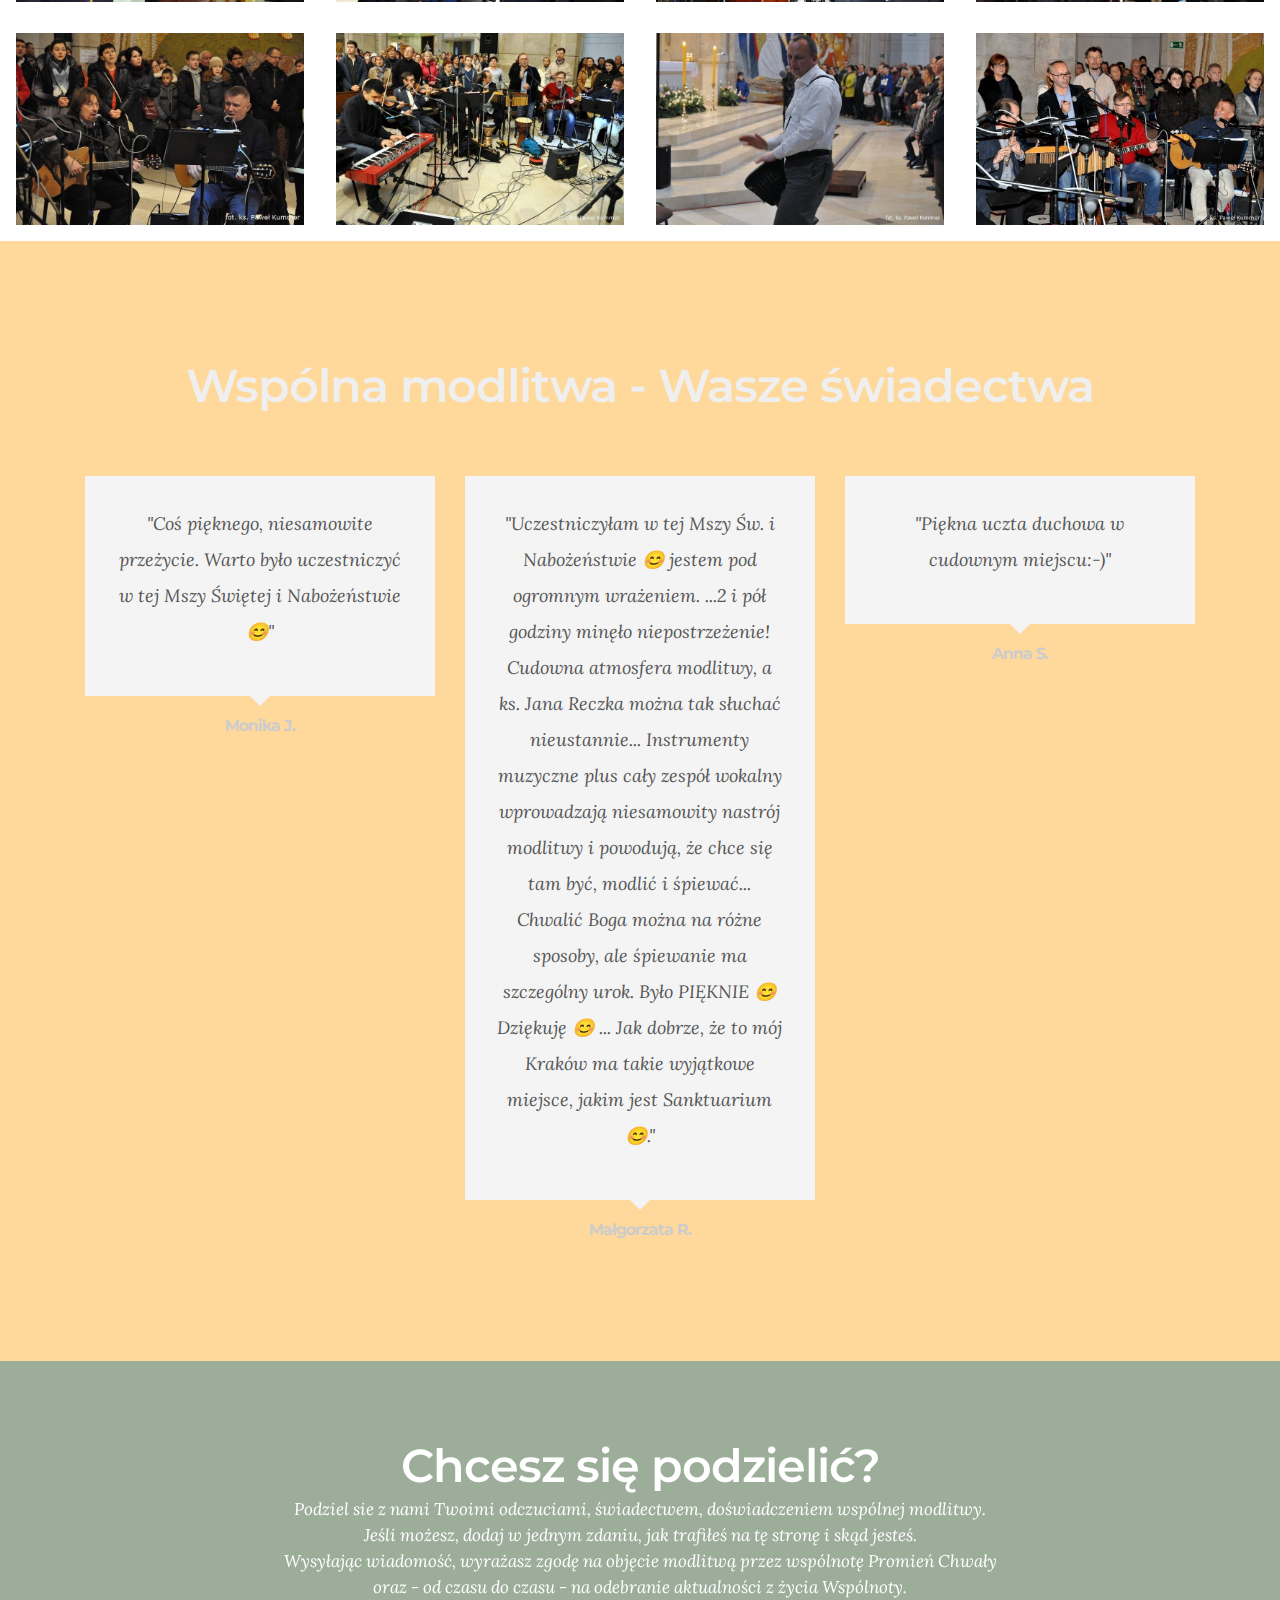
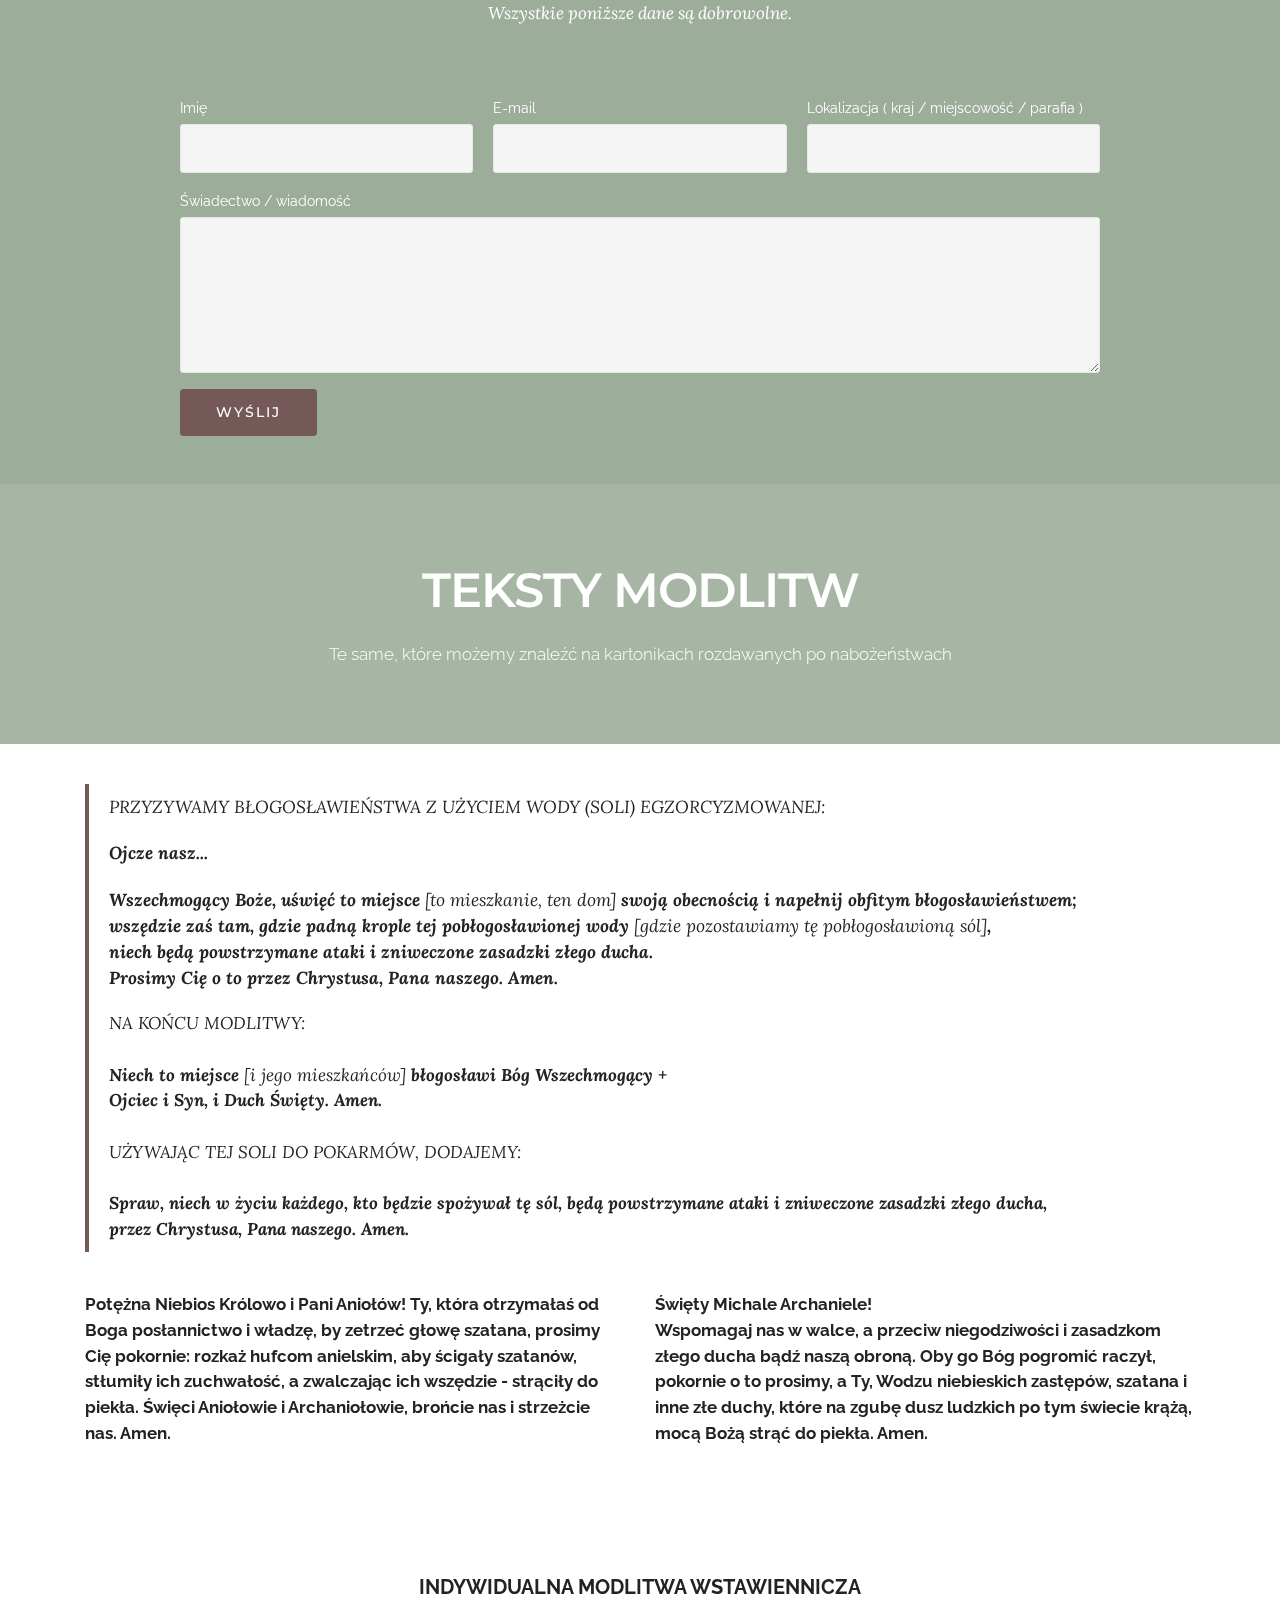
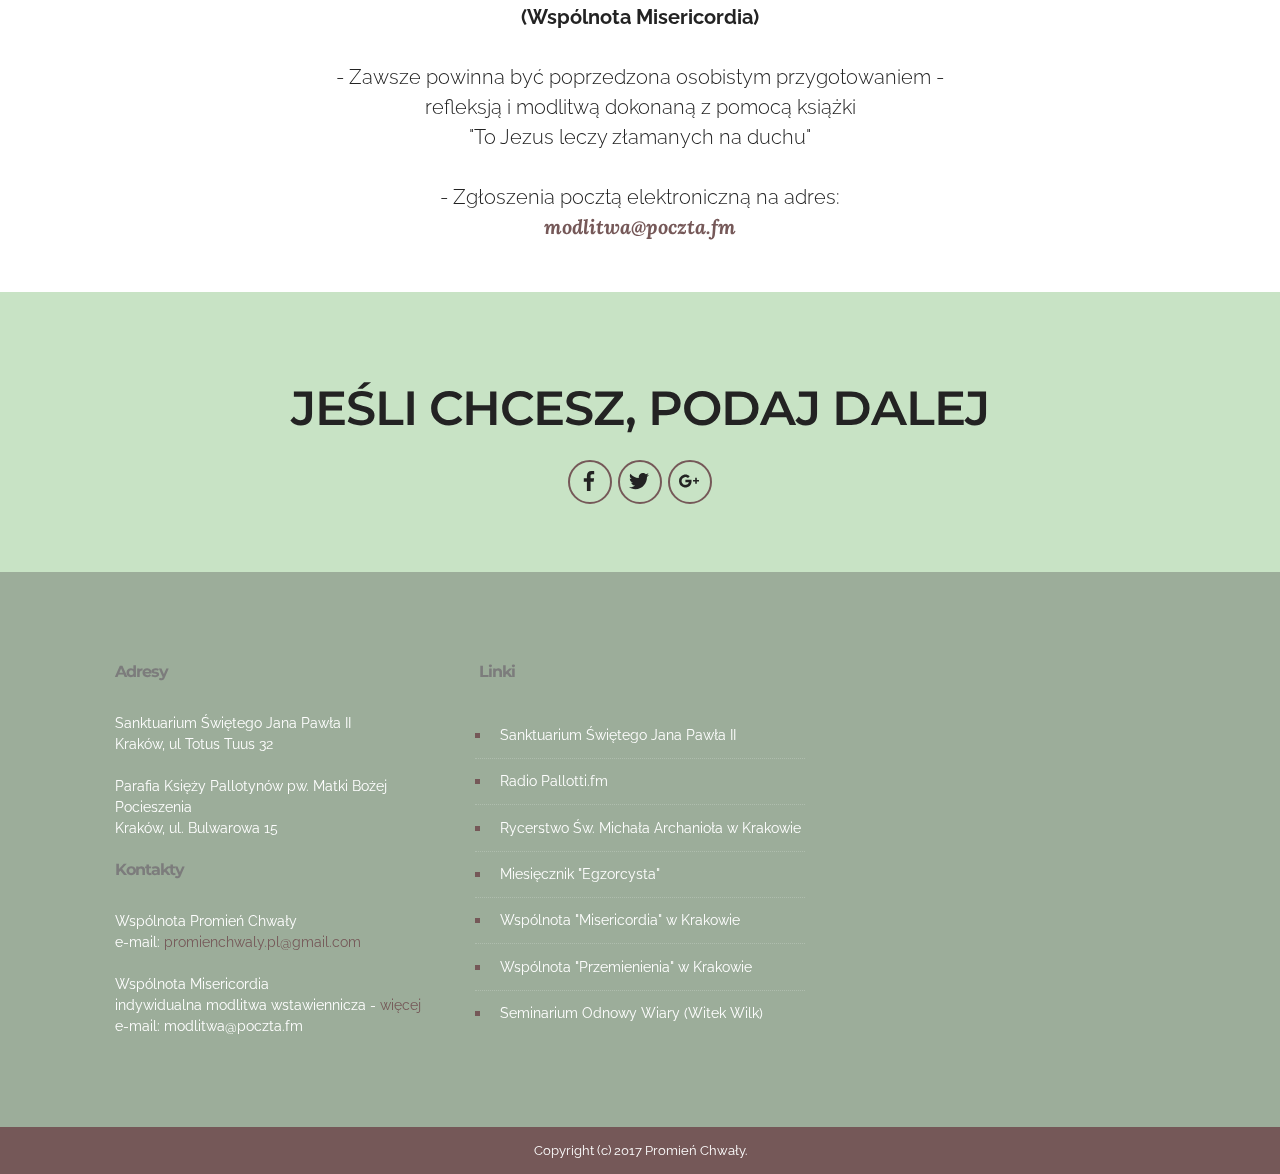
==== commit fcb2921d: "create github pages" ====
--- a/index.html
+++ b/index.html
@@ -1,10 +1,10 @@
 <!DOCTYPE html>
 <html >
 <head>
-  <!-- Site made with Mobirise Website Builder v4.6.7, https://mobirise.com -->
+  <!-- Site made with Mobirise Website Builder v4.7.1, https://mobirise.com -->
   <meta charset="UTF-8">
   <meta http-equiv="X-UA-Compatible" content="IE=edge">
-  <meta name="generator" content="Mobirise v4.6.7, mobirise.com">
+  <meta name="generator" content="Mobirise v4.7.1, mobirise.com">
   <meta name="viewport" content="width=device-width, initial-scale=1, minimum-scale=1">
   <link rel="shortcut icon" href="assets/images/faviconzcieniem-99x113.png" type="image/x-icon">
   <meta name="description" content="Wspólnotę PROMIEŃ CHWAŁY tworzą ludzie, których łączy jedno: pragnienie uwielbienia naszego Zbawiciela śpiewem, grą a nade wszystko sercem... Uwielbisz z nami?">
@@ -44,7 +44,7 @@
 <!-- /Google Analytics -->
 
 
-  <section id="menu-0" data-rv-view="0">
+  <section id="menu-0" data-rv-view="101">
 
     <nav class="navbar navbar-dropdown transparent navbar-fixed-top bg-color">
         <div class="container">
@@ -77,7 +77,7 @@
 
 </section>
 
-<section class="engine"><a href="https://mobirise.ws/a">best free site builder</a></section><section class="mbr-section mbr-section-hero mbr-section-full header2 mbr-parallax-background mbr-after-navbar" id="header2-1" data-rv-view="2" style="background-image: url(assets/images/img-1436-2-2000x1235.jpg);">
+<section class="engine"><a href="https://mobirise.ws/g">create your own website</a></section><section class="mbr-section mbr-section-hero mbr-section-full header2 mbr-parallax-background mbr-after-navbar" id="header2-1" data-rv-view="103" style="background-image: url(assets/images/img-1436-2-2000x1235.jpg);">
 
     <div class="mbr-overlay" style="opacity: 0.1; background-color: rgb(255, 255, 255);">
     </div>
@@ -118,7 +118,7 @@
 
 </section>
 
-<section class="mbr-cards mbr-section mbr-section-nopadding" id="features3-j" data-rv-view="5" style="background-color: rgb(255, 255, 255);">
+<section class="mbr-cards mbr-section mbr-section-nopadding" id="features3-j" data-rv-view="106" style="background-color: rgb(255, 255, 255);">
 
     
 
@@ -168,7 +168,7 @@
     </div>
 </section>
 
-<section class="mbr-section mbr-section__container article" id="header3-17" data-rv-view="8" style="background-color: rgb(156, 173, 154); padding-top: 20px; padding-bottom: 40px;">
+<section class="mbr-section mbr-section__container article" id="header3-17" data-rv-view="109" style="background-color: rgb(156, 173, 154); padding-top: 20px; padding-bottom: 40px;">
     <div class="container">
         <div class="row">
             <div class="col-xs-12">
@@ -179,7 +179,7 @@
     </div>
 </section>
 
-<section class="mbr-section article mbr-section__container" id="content1-19" data-rv-view="10" style="background-color: rgb(255, 255, 255); padding-top: 20px; padding-bottom: 40px;">
+<section class="mbr-section article mbr-section__container" id="content1-19" data-rv-view="111" style="background-color: rgb(255, 255, 255); padding-top: 20px; padding-bottom: 40px;">
 
     <div class="container">
         <div class="row">
@@ -189,7 +189,7 @@
 
 </section>
 
-<section class="mbr-cards mbr-section extFeatures" id="extFeatures9-4d" data-rv-view="12" style="background-color: rgb(255, 255, 255); padding-top: 0px; padding-bottom: 40px;">
+<section class="mbr-cards mbr-section extFeatures" id="extFeatures9-4d" data-rv-view="113" style="background-color: rgb(255, 255, 255); padding-top: 0px; padding-bottom: 40px;">
 
     
 
@@ -295,7 +295,7 @@
     </div>
 </section>
 
-<section class="mbr-cards mbr-section extFeatures" id="extFeatures9-4f" data-rv-view="15" style="background-color: rgb(255, 255, 255); padding-top: 0px; padding-bottom: 40px;">
+<section class="mbr-cards mbr-section extFeatures" id="extFeatures9-4f" data-rv-view="116" style="background-color: rgb(255, 255, 255); padding-top: 0px; padding-bottom: 40px;">
 
     
 
@@ -401,7 +401,7 @@
     </div>
 </section>
 
-<section class="mbr-section article" id="msg-box8-g" data-rv-view="18" style="background-image: url(assets/images/14581530-1244973252241433-8042415465188296620-n-800x531.jpg); padding-top: 120px; padding-bottom: 120px;">
+<section class="mbr-section article" id="msg-box8-g" data-rv-view="119" style="background-image: url(assets/images/14581530-1244973252241433-8042415465188296620-n-800x531.jpg); padding-top: 120px; padding-bottom: 120px;">
 
     <div class="mbr-overlay" style="opacity: 0.4; background-color: rgb(156, 173, 154);">
     </div>
@@ -417,7 +417,7 @@
 
 </section>
 
-<section class="mbr-section mbr-section-hero mbr-section-full header2 mbr-parallax-background" id="header6-2" data-rv-view="21" style="background-image: url(assets/images/15073301-1261946437210781-7624031101354767536-n-800x531.jpg);">
+<section class="mbr-section mbr-section-hero mbr-section-full header2 mbr-parallax-background" id="header6-2" data-rv-view="122" style="background-image: url(assets/images/15073301-1261946437210781-7624031101354767536-n-800x531.jpg);">
 
     <div class="mbr-overlay" style="opacity: 0.9; background-color: rgb(200, 227, 197);">
     </div>
@@ -458,7 +458,7 @@
 
 </section>
 
-<section class="mbr-section mbr-section-hero mbr-section-full header2 mbr-parallax-background" id="header6-n" data-rv-view="24" style="background-image: url(assets/images/img-1409-2000x1333.jpg);">
+<section class="mbr-section mbr-section-hero mbr-section-full header2 mbr-parallax-background" id="header6-n" data-rv-view="125" style="background-image: url(assets/images/img-1409-2000x1333.jpg);">
 
     <div class="mbr-overlay" style="opacity: 0.9; background-color: rgb(156, 173, 154);">
     </div>
@@ -499,7 +499,7 @@
 
 </section>
 
-<section class="mbr-section mbr-section-hero mbr-section-full header2 mbr-parallax-background" id="header6-h" data-rv-view="27" style="background-image: url(assets/images/img-1423-2000x1333.jpg);">
+<section class="mbr-section mbr-section-hero mbr-section-full header2 mbr-parallax-background" id="header6-h" data-rv-view="128" style="background-image: url(assets/images/img-1423-2000x1333.jpg);">
 
     <div class="mbr-overlay" style="opacity: 0.9; background-color: rgb(200, 227, 197);">
     </div>
@@ -540,7 +540,7 @@
 
 </section>
 
-<section class="mbr-section mbr-section__container article" id="header3-5u" data-rv-view="30" style="background-color: rgb(255, 255, 255); padding-top: 20px; padding-bottom: 0px;">
+<section class="mbr-section mbr-section__container article" id="header3-5u" data-rv-view="131" style="background-color: rgb(255, 255, 255); padding-top: 20px; padding-bottom: 0px;">
     <div class="container">
         <div class="row">
             <div class="col-xs-12">
@@ -551,9 +551,9 @@
     </div>
 </section>
 
-<section class="mbr-gallery mbr-section mbr-section--no-padding mbr-soundcloud-container" id="soundcloud2-5t" data-rv-view="32" style="background-color: rgb(255, 255, 255); padding-top: 1.5rem; padding-bottom: 1.5rem;">
+<section class="mbr-gallery mbr-section mbr-section--no-padding mbr-soundcloud-container" id="soundcloud2-5t" data-rv-view="133" style="background-color: rgb(255, 255, 255); padding-top: 1.5rem; padding-bottom: 1.5rem;">
     <!-- Gallery -->
-    <div class="mbr-section__container mbr-gallery-layout-article addons-container addons-row mbr-section__container--isolated">
+    <div class="mbr-section__container mbr-gallery-layout-article addons-container addons-row">
             <div class=" addons-container-inner">
                 <figure class="mbr-figure mbr-figure--wysiwyg mbr-figure--full-width mbr-figure--caption-outside-bottom">
                     <iframe class="mbr-embedded-video" frameborder="0" allowfullscreen="" src="https://w.soundcloud.com/player/?url=http%3A%2F%2Fapi.soundcloud.com%2Fusers%2F426862632&amp;amp;auto_play=false&amp;amp;hide_related=false&amp;amp;show_comments=true&amp;amp;show_user=true&amp;amp;show_reposts=false&amp;amp;visual=true"></iframe>
@@ -563,7 +563,7 @@
     </div>
 </section>
 
-<section class="mbr-section article mbr-parallax-background" id="msg-box8-10" data-rv-view="34" style="background-image: url(assets/images/centrum-jp2-2-997x435.jpg); padding-top: 120px; padding-bottom: 120px;">
+<section class="mbr-section article mbr-parallax-background" id="msg-box8-10" data-rv-view="135" style="background-image: url(assets/images/centrum-jp2-2-997x435.jpg); padding-top: 120px; padding-bottom: 120px;">
 
     <div class="mbr-overlay" style="opacity: 0; background-color: rgb(255, 255, 255);">
     </div>
@@ -579,7 +579,7 @@
 
 </section>
 
-<section class="mbr-section mbr-section__container article" id="header3-5s" data-rv-view="37" style="background-color: rgb(156, 173, 154); padding-top: 20px; padding-bottom: 20px;">
+<section class="mbr-section mbr-section__container article" id="header3-5s" data-rv-view="138" style="background-color: rgb(156, 173, 154); padding-top: 20px; padding-bottom: 20px;">
     <div class="container">
         <div class="row">
             <div class="col-xs-12">
@@ -590,7 +590,7 @@
     </div>
 </section>
 
-<section class="mbr-section extForm3" id="extForm3-5q" data-rv-view="39" style="background-color: rgb(255, 255, 255); padding-top: 50px; padding-bottom: 50px;">
+<section class="mbr-section extForm3" id="extForm3-5q" data-rv-view="140" style="background-color: rgb(255, 255, 255); padding-top: 50px; padding-bottom: 50px;">
 
     
 
@@ -645,7 +645,7 @@
 
 </section>
 
-<section class="mbr-section mbr-section__container" id="buttons1-5r" data-rv-view="49" style="background-color: rgb(255, 255, 255); padding-top: 20px; padding-bottom: 20px;">
+<section class="mbr-section mbr-section__container" id="buttons1-5r" data-rv-view="150" style="background-color: rgb(255, 255, 255); padding-top: 20px; padding-bottom: 20px;">
 
     <div class="container">
         <div class="row">
@@ -657,7 +657,7 @@
 
 </section>
 
-<section class="mbr-section mbr-section__container article" id="header3-5m" data-rv-view="51" style="background-color: rgb(156, 173, 154); padding-top: 20px; padding-bottom: 20px;">
+<section class="mbr-section mbr-section__container article" id="header3-5m" data-rv-view="152" style="background-color: rgb(156, 173, 154); padding-top: 20px; padding-bottom: 20px;">
     <div class="container">
         <div class="row">
             <div class="col-xs-12">
@@ -668,7 +668,7 @@
     </div>
 </section>
 
-<section class="mbr-section extForm3" id="extForm3-5k" data-rv-view="53" style="background-color: rgb(255, 255, 255); padding-top: 50px; padding-bottom: 0px;">
+<section class="mbr-section extForm3" id="extForm3-5k" data-rv-view="154" style="background-color: rgb(255, 255, 255); padding-top: 50px; padding-bottom: 0px;">
 
     
 
@@ -694,7 +694,7 @@
                                                 <span class="iconBackground"><span class="icon"><span class="mbri-calendar mbr-iconfont-form1" style="color: rgb(102, 102, 102);"></span></span></span>
                                                 <div class="contentInverse" style="padding-left: 15px;">
                                                     <h4 class="h-black text-right">Kalendarz nabożeństw w 2018 roku:</h4>
-                                                    <h5 class="subtitle"><p><span style="font-style: normal;"><span style="font-size: 14px; letter-spacing: 0px;">- 7 stycznia 2018 <strong>(niedziela)</strong><br></span></span><span style="font-size: 14px; font-style: normal; letter-spacing: 0px;">- 3 lutego 2018 (sobota)<br></span><span style="font-size: 14px; letter-spacing: 0px; font-style: normal;">- 3 marca 2018 (sobota)<br></span><span style="font-size: 14px; letter-spacing: 0px; font-style: normal;">- 8 kwietnia 2018 <strong>(niedziela)</strong></span><strong><br></strong><span style="font-size: 14px; letter-spacing: 0px; font-style: normal;">- 5 maja 2018 (sobota)<br></span><span style="font-size: 14px; letter-spacing: 0px; font-style: normal;">- 2 czerwca 2018 (sobota)</span></p><p></p></h5>
+                                                    <h5 class="subtitle"><p><span style="font-size: 14px; letter-spacing: 0px; font-style: normal;">- 8 kwietnia 2018 <strong>(niedziela)</strong></span><strong><br></strong><span style="font-size: 14px; letter-spacing: 0px; font-style: normal;">- 5 maja 2018 (sobota)<br></span><span style="font-size: 14px; letter-spacing: 0px; font-style: normal;">- 2 czerwca 2018 (sobota)<br><br>- 16 września 2018 (<strong>niedziela</strong>)<br>- 3 listopada 2018 (sobota)<br>- 1 grudnia 2018 (sobota)<br>- 13 stycznia 2019 (<strong>niedziela</strong>)</span></p><p></p></h5>
                                                     <p class="mbr-section-text-gray lead h-black"><strong>U Ojców Pallotynów</strong> z reguły, poza drobnymi wyjątkami, <strong>modlimy się w pierwsze soboty miesiąca, godz. 15:00</strong><br>Msza święta z kazaniem, a po niej nabożeństwo z modlitwą o uzdrowienie i uwolnienie - wraz ze śpiewem uwielbienia.
 <br><strong>Zaczynamy Koronką do Miłosierdzia Bożego, już przed godz.15:00&nbsp;</strong><br>Zachęcamy do wcześniejszego przybycia na wspólną modlitwę śpiewem jeszcze przed rozpoczęciem nabożeństwa.
 <br>
@@ -724,7 +724,7 @@
 
 </section>
 
-<section class="mbr-section mbr-section__container" id="buttons1-5l" data-rv-view="63" style="background-color: rgb(255, 255, 255); padding-top: 20px; padding-bottom: 20px;">
+<section class="mbr-section mbr-section__container" id="buttons1-5l" data-rv-view="164" style="background-color: rgb(255, 255, 255); padding-top: 20px; padding-bottom: 20px;">
 
     <div class="container">
         <div class="row">
@@ -736,7 +736,7 @@
 
 </section>
 
-<section class="mbr-section mbr-section__container article" id="header3-5o" data-rv-view="65" style="background-color: rgb(156, 173, 154); padding-top: 20px; padding-bottom: 20px;">
+<section class="mbr-section mbr-section__container article" id="header3-5o" data-rv-view="166" style="background-color: rgb(156, 173, 154); padding-top: 20px; padding-bottom: 20px;">
     <div class="container">
         <div class="row">
             <div class="col-xs-12">
@@ -747,7 +747,7 @@
     </div>
 </section>
 
-<section class="mbr-section extForm3" id="extForm3-5n" data-rv-view="67" style="background-color: rgb(255, 255, 255); padding-top: 50px; padding-bottom: 50px;">
+<section class="mbr-section extForm3" id="extForm3-5n" data-rv-view="168" style="background-color: rgb(255, 255, 255); padding-top: 50px; padding-bottom: 50px;">
 
     
 
@@ -799,7 +799,7 @@
 
 </section>
 
-<section class="mbr-section mbr-section__container" id="buttons1-5p" data-rv-view="77" style="background-color: rgb(255, 255, 255); padding-top: 20px; padding-bottom: 20px;">
+<section class="mbr-section mbr-section__container" id="buttons1-5p" data-rv-view="178" style="background-color: rgb(255, 255, 255); padding-top: 20px; padding-bottom: 20px;">
 
     <div class="container">
         <div class="row">
@@ -811,7 +811,7 @@
 
 </section>
 
-<section class="mbr-section mbr-section__container article" id="header3-1y" data-rv-view="79" style="background-color: rgb(156, 173, 154); padding-top: 20px; padding-bottom: 20px;">
+<section class="mbr-section mbr-section__container article" id="header3-1y" data-rv-view="180" style="background-color: rgb(156, 173, 154); padding-top: 20px; padding-bottom: 20px;">
     <div class="container">
         <div class="row">
             <div class="col-xs-12">
@@ -822,7 +822,7 @@
     </div>
 </section>
 
-<section class="mbr-gallery mbr-section mbr-section-nopadding mbr-slider-carousel" data-filter="false" id="gallery4-b" data-rv-view="81" style="padding-top: 0rem; padding-bottom: 0rem;">
+<section class="mbr-gallery mbr-section mbr-section-nopadding mbr-slider-carousel" data-filter="false" id="gallery4-b" data-rv-view="182" style="padding-top: 0rem; padding-bottom: 0rem;">
     <!-- Filter -->
     
 
@@ -964,7 +964,7 @@
     </div>
 </section>
 
-<section class="mbr-section mbr-parallax-background" id="testimonials3-d" data-rv-view="116" style="background-image: url(assets/images/landscape2.jpg); padding-top: 120px; padding-bottom: 120px;">
+<section class="mbr-section mbr-parallax-background" id="testimonials3-d" data-rv-view="217" style="background-image: url(assets/images/landscape2.jpg); padding-top: 120px; padding-bottom: 120px;">
 
     <div class="mbr-overlay" style="opacity: 0.7; background-color: rgb(255, 200, 112);">
     </div>
@@ -1025,7 +1025,7 @@
 
 </section>
 
-<section class="mbr-section form1" id="form1-3" data-rv-view="126" style="background-color: rgb(156, 173, 154); padding-top: 80px; padding-bottom: 40px;">
+<section class="mbr-section form1" id="form1-3" data-rv-view="227" style="background-color: rgb(156, 173, 154); padding-top: 80px; padding-bottom: 40px;">
     
     <div class="mbr-section mbr-section__container mbr-section__container--middle">
         <div class="container">
@@ -1051,7 +1051,7 @@
 
                     <form action="https://mobirise.com/" method="post" data-form-title="Chcesz się podzielić?">
 
-                        <input type="hidden" value="rZmcGH0SqXSs8IH2FqzDgSRsWdvnDHQ7bb2m6QOq2rUDmn5uEeI0u9jtat1rlPL/TfOytp3YHXV8AwaPRKgKE6owfwYj6ZDNzprGzn+fvQ8tUwzDXp7RU/XM+Rks+MZS" data-form-email="true">
+                        <input type="hidden" value="tDc5CrfKiABQgx6jiXS//NBZ7TTDH7+Fbxmi/13mKuhr7QlXA+GbB6a0J5G5uyahgkEWaO058LToCMS1PkOpOe9F2LvknBpbUbjLdOUSN2v9DL3LSiVSL/pti8Uihc18" data-form-email="true">
 
                         <div class="row row-sm-offset">
 
@@ -1092,7 +1092,7 @@
     </div>
 </section>
 
-<section class="mbr-section mbr-parallax-background" id="content5-1g" data-rv-view="135" style="background-image: url(assets/images/desert2.jpg); padding-top: 80px; padding-bottom: 40px;">
+<section class="mbr-section mbr-parallax-background" id="content5-1g" data-rv-view="236" style="background-image: url(assets/images/desert2.jpg); padding-top: 80px; padding-bottom: 40px;">
 
     <div class="mbr-overlay" style="opacity: 0.9; background-color: rgb(156, 173, 154);">
     </div>
@@ -1104,7 +1104,7 @@
 
 </section>
 
-<section class="mbr-section article mbr-section__container" id="content2-1b" data-rv-view="138" style="background-color: rgb(255, 255, 255); padding-top: 40px; padding-bottom: 20px;">
+<section class="mbr-section article mbr-section__container" id="content2-1b" data-rv-view="239" style="background-color: rgb(255, 255, 255); padding-top: 40px; padding-bottom: 20px;">
 
     <div class="container">
         <div class="row">
@@ -1116,7 +1116,7 @@
 
 </section>
 
-<section class="mbr-section article mbr-section__container" id="content6-1d" data-rv-view="140" style="background-color: rgb(255, 255, 255); padding-top: 20px; padding-bottom: 20px;">
+<section class="mbr-section article mbr-section__container" id="content6-1d" data-rv-view="241" style="background-color: rgb(255, 255, 255); padding-top: 20px; padding-bottom: 20px;">
 
     <div class="container">
         <div class="row">
@@ -1127,7 +1127,7 @@
 
 </section>
 
-<section class="mbr-section article mbr-section__container" id="content1-1h" data-rv-view="142" style="background-color: rgb(255, 255, 255); padding-top: 20px; padding-bottom: 20px;">
+<section class="mbr-section article mbr-section__container" id="content1-1h" data-rv-view="243" style="background-color: rgb(255, 255, 255); padding-top: 20px; padding-bottom: 20px;">
 
     <div class="container">
         <div class="row">
@@ -1137,7 +1137,7 @@
 
 </section>
 
-<section class="mbr-section mbr-section-md-padding" id="social-buttons1-t" data-rv-view="144" style="background-color: rgb(200, 227, 197); padding-top: 90px; padding-bottom: 60px;">
+<section class="mbr-section mbr-section-md-padding" id="social-buttons1-t" data-rv-view="245" style="background-color: rgb(200, 227, 197); padding-top: 90px; padding-bottom: 60px;">
     
     <div class="container">
         <div class="row">
@@ -1165,7 +1165,7 @@
     </div>
 </section>
 
-<div id="contacts4-q" custom-code="true" data-rv-view="146"><section class="mbr-footer footer4 mbr-section mbr-section-md-padding" data-rv-view="664" style="background-color: rgb(156, 173, 154); padding-top: 90px; padding-bottom: 90px;">
+<div id="contacts4-q" custom-code="true" data-rv-view="247"><section class="mbr-footer footer4 mbr-section mbr-section-md-padding" data-rv-view="664" style="background-color: rgb(156, 173, 154); padding-top: 90px; padding-bottom: 90px;">
     
     <div class="container">
         <div class="mbr-contacts row">
@@ -1184,7 +1184,7 @@
     </div>
 </section></div>
 
-<footer class="mbr-small-footer mbr-section mbr-section-nopadding" id="footer1-1f" data-rv-view="147" style="background-color: rgb(117, 88, 88); padding-top: 0.875rem; padding-bottom: 0.875rem;">
+<footer class="mbr-small-footer mbr-section mbr-section-nopadding" id="footer1-1f" data-rv-view="248" style="background-color: rgb(117, 88, 88); padding-top: 0.875rem; padding-bottom: 0.875rem;">
     
     <div class="container text-xs-center">
         <p>Copyright (c) 2017 Promień Chwały.</p>
--- a/assets/mobirise3-blocks-plugin/css/style.css
+++ b/assets/mobirise3-blocks-plugin/css/style.css
@@ -2424,11 +2424,11 @@
   .extForm4 .inverse-content:first-child {
     padding-left: 15px !important; } }
 .extTestimonials1 .boxed-slider {
-  padding-top: 0; }
+  padding-top: 0 !important; }
 .extTestimonials1 .mbr-section__container {
   position: relative; }
 .extTestimonials1 .mbr-author-img img {
-  width: 5rem; }
+  width: 5rem !important; }
 .extTestimonials1 .carousel-indicators {
   margin-bottom: -3.5rem !important; }
 .extTestimonials1 .mbr-testimonial .card-block {
@@ -2445,19 +2445,19 @@
 .extTestimonials1 .mbr-testimonial-lg .card-block {
   padding-bottom: 60px; }
 .extTestimonials1 .carousel-control {
-  margin-top: -79px;
-  background: none;
-  color: #000; }
+  margin-top: -79px !important;
+  background: none !important;
+  color: #000 !important; }
   .extTestimonials1 .carousel-control:hover {
     background: none;
     color: #000;
     opacity: 1; }
   .extTestimonials1 .carousel-control.left {
-    margin-left: 0.5rem; }
+    margin-left: 0.5rem !important; }
     .extTestimonials1 .carousel-control.left .icon-prev {
       font-size: 60px; }
   .extTestimonials1 .carousel-control.right {
-    margin-right: 0.5rem; }
+    margin-right: 0.5rem !important; }
     .extTestimonials1 .carousel-control.right .icon-next {
       font-size: 60px; }
 .extTestimonials1 .carousel-inner > .active {
@@ -3771,6 +3771,13 @@
     width: 92%; }
   .extHeader14 input[type="email"] {
     margin-bottom: 10px; } }
+.extTestimonials5 .carousel-inner > .active {
+  display: block !important; }
+.extTestimonials5 .boxed-slider {
+  padding-top: 0 !important; }
+.extTestimonials5 .cloneditem-1,
+.extTestimonials5 .cloneditem-2,
+.extTestimonials5 .cloneditem-3,
 .extTestimonials5 .cloneditem-4,
 .extTestimonials5 .cloneditem-5 {
   display: none; }
@@ -3792,7 +3799,9 @@
     width: auto;
     max-width: 100%; }
 .extTestimonials5 .carousel-control {
-  margin-top: -35px; }
+  background: none !important;
+  color: #000 !important;
+  margin-top: -35px !important; }
   .extTestimonials5 .carousel-control.left {
     margin-left: 0.5rem; }
   .extTestimonials5 .carousel-control.right {
--- a/assets/mobirise-gallery/style.css
+++ b/assets/mobirise-gallery/style.css
@@ -1,213 +1,213 @@
-.mbr-gallery .icon {
-  z-index: 100 !important;
-}
-
-.mbr-gallery .mbr-gallery-item>div:hover .icon-video,
-.mbr-gallery .mbr-gallery-item>div:hover .icon-focus {
-  opacity: 1;
-}
-
-.mbr-gallery .icon-video {
-  color: white;
-  opacity: 0;
-  position: absolute;
-  top: calc(50% - 24px);
-  left: calc(50% - 27px);
-  font-size: 3rem;
-  transition: .2s opacity ease-in-out;
-  z-index: 5;
-}
-
-.mbr-gallery .icon-video::before {
-  color: white;
-  content: "\e011";
-  position: absolute;
-}
-
-.mbr-gallery .icon-focus {
-  color: white;
-  opacity: 0;
-  position: absolute;
-  top: calc(50% - 24px);
-  left: calc(50% - 32px);
-  font-size: 3rem !important;
-  transition: .2s opacity ease-in-out;
-  z-index: 5;
-  font-family: 'et-line' !important;
-}
-
-.mbr-gallery .icon-focus::before {
-  content: '\e01b';
-  color: white;
-  position: absolute;
-}
-
-.mbr-gallery .mbr-gallery-item {
-  cursor: pointer;
-}
-
-.mbr-gallery .item-overlay {
-  position: absolute;
-  width: 60px;
-  font-size: 60px;
-  z-index: 10;
-  height: 60px;
-  top: calc(50% - 30px);
-  left: calc(50% - 30px);
-  cursor: pointer;
-  z-index: 5;
-}
-
-.mbr-gallery .mbr-gallery-item> div::before {
-  content: "";
-  position: absolute;
-  left: 0;
-  top: 0;
-  width: 100%;
-  height: 100%;
-  background: -webkit-linear-gradient(left, #554346, #45505b) !important;
-  background: -moz-linear-gradient(left, #554346, #45505b) !important;
-  background: -o-linear-gradient(left, #554346, #45505b) !important;
-  background: -ms-linear-gradient(left, #554346, #45505b) !important;
-  background: linear-gradient(left, #554346, #45505b) !important;
-  opacity: 0;
-  -webkit-transition: .2s opacity ease-in-out;
-  transition: .2s opacity ease-in-out;
-}
-
-.mbr-gallery .mbr-gallery-item:hover> div::before {
-  opacity: 0.5;
-}
-
-.mbr-gallery-row {
-  padding-left: 0px;
-  padding-right: 0px;
-}
-
-.mbr-gallery-item__hided {
-  position: absolute !important;
-  width: 0px !important;
-  height: 0px;
-  left: 0 !important;
-  padding: 0 !important;
-}
-
-.mbr-gallery-item__hided img {
-  display: none;
-}
-
-.mbr-gallery-item__hided span {
-  display: none;
-}
-
-.mbr-gallery-filter {
-  padding-top: 30px;
-  padding-bottom: 30px;
-  text-align: center;
-}
-.mbr-gallery-filter.gallery-filter__bg li{
- color: white;
-}
-.mbr-gallery-filter.gallery-filter__bg .active{
-  color:black;
-  background-color: white;
-}
-
-.mbr-gallery-filter ul {
-  padding-left: 0px;
-  display: inline-block;
-  list-style: none;
-  margin-bottom: 0px;
-}
-
-.mbr-gallery-filter li {
-  font-size: 16px;
-  font-family: 'Raleway';
-  cursor: pointer;
-  color: #242424;
-  display: inline-block;
-  padding: 9px 30px 9px 30px;
-  border: 1px solid #e6e6e6;
-  transition: all 0.3s ease-out;
-}
-
-.mbr-gallery-filter li:hover {
-  background-color: #333333;
-  color: #c39f76;
-}
-
-.mbr-gallery-filter li.active {
-  color: white;
-  background-color: #333333;
-}
-
-.mbr-gallery-filter li.active:hover {
-  color: white;
-  background-color: #333333;
-}
-
-.mbr-gallery-item> div {
-  position: relative;
-}
-
-.mbr-gallery-item--p1 {
-  padding: 1rem;
-}
-
-.mbr-gallery-item--p2 {
-  padding: 2rem;
-}
-
-.mbr-gallery-item--p3 {
-  padding: 3rem;
-}
-
-.mbr-gallery-item--p4 {
-  padding: 4rem;
-}
-
-.mbr-gallery-item--p5 {
-  padding: 5rem;
-}
-
-.mbr-gallery-item--p6 {
-  padding: 6rem;
-}
-.mbr-gallery .mbr-gallery-item--p6, .mbr-gallery .mbr-gallery-item--p5,.mbr-gallery .mbr-gallery-item--p4{
-    width:50%;
-}
-@media(max-width:992px){
-     .mbr-gallery-item--p1 {
-    padding: 1rem;
-  }
-  .mbr-gallery-item--p2 {
-    padding: 2rem;
-  }
-  .mbr-gallery-item--p3 {
-    padding: 3rem;
-  }
-  .mbr-gallery-item--p4 {
-    padding: 3rem;
-  }
-  .mbr-gallery-item--p5 {
-    padding: 3rem;
-  }
-  .mbr-gallery-item--p6 {
-    padding: 3rem;
-  }
-}
-.video-container .mbr-background-video iframe {
-  width:100%;
-  height:100%;
-}
-@media(max-width:992px) and (min-width:400px) {
-
-  .mbr-gallery .mbr-gallery-item--p6, .mbr-gallery .mbr-gallery-item--p5, .mbr-gallery .mbr-gallery-item--p4, .mbr-gallery .mbr-gallery-item--p3, .mbr-gallery .mbr-gallery-item--p2 {
-    width: 50%;
-  }
-}
-@media(max-width:400px){
-    .mbr-gallery .mbr-gallery-item--p6, .mbr-gallery .mbr-gallery-item--p5, .mbr-gallery .mbr-gallery-item--p4, .mbr-gallery-item--p3{
-    width:100%;
-}
+.mbr-gallery .icon {
+  z-index: 100 !important;
+}
+
+.mbr-gallery .mbr-gallery-item>div:hover .icon-video,
+.mbr-gallery .mbr-gallery-item>div:hover .icon-focus {
+  opacity: 1;
+}
+
+.mbr-gallery .icon-video {
+  color: white;
+  opacity: 0;
+  position: absolute;
+  top: calc(50% - 24px);
+  left: calc(50% - 27px);
+  font-size: 3rem;
+  transition: .2s opacity ease-in-out;
+  z-index: 5;
+}
+
+.mbr-gallery .icon-video::before {
+  color: white;
+  content: "\e011";
+  position: absolute;
+}
+
+.mbr-gallery .icon-focus {
+  color: white;
+  opacity: 0;
+  position: absolute;
+  top: calc(50% - 24px);
+  left: calc(50% - 32px);
+  font-size: 3rem !important;
+  transition: .2s opacity ease-in-out;
+  z-index: 5;
+  font-family: 'et-line' !important;
+}
+
+.mbr-gallery .icon-focus::before {
+  content: '\e01b';
+  color: white;
+  position: absolute;
+}
+
+.mbr-gallery .mbr-gallery-item {
+  cursor: pointer;
+}
+
+.mbr-gallery .item-overlay {
+  position: absolute;
+  width: 60px;
+  font-size: 60px;
+  z-index: 10;
+  height: 60px;
+  top: calc(50% - 30px);
+  left: calc(50% - 30px);
+  cursor: pointer;
+  z-index: 5;
+}
+
+.mbr-gallery .mbr-gallery-item> div::before {
+  content: "";
+  position: absolute;
+  left: 0;
+  top: 0;
+  width: 100%;
+  height: 100%;
+  background: -webkit-linear-gradient(left, #554346, #45505b) !important;
+  background: -moz-linear-gradient(left, #554346, #45505b) !important;
+  background: -o-linear-gradient(left, #554346, #45505b) !important;
+  background: -ms-linear-gradient(left, #554346, #45505b) !important;
+  background: linear-gradient(left, #554346, #45505b) !important;
+  opacity: 0;
+  -webkit-transition: .2s opacity ease-in-out;
+  transition: .2s opacity ease-in-out;
+}
+
+.mbr-gallery .mbr-gallery-item:hover> div::before {
+  opacity: 0.5;
+}
+
+.mbr-gallery-row {
+  padding-left: 0px;
+  padding-right: 0px;
+}
+
+.mbr-gallery-item__hided {
+  position: absolute !important;
+  width: 0px !important;
+  height: 0px;
+  left: 0 !important;
+  padding: 0 !important;
+}
+
+.mbr-gallery-item__hided img {
+  display: none;
+}
+
+.mbr-gallery-item__hided span {
+  display: none;
+}
+
+.mbr-gallery-filter {
+  padding-top: 30px;
+  padding-bottom: 30px;
+  text-align: center;
+}
+.mbr-gallery-filter.gallery-filter__bg li{
+ color: white;
+}
+.mbr-gallery-filter.gallery-filter__bg .active{
+  color:black;
+  background-color: white;
+}
+
+.mbr-gallery-filter ul {
+  padding-left: 0px;
+  display: inline-block;
+  list-style: none;
+  margin-bottom: 0px;
+}
+
+.mbr-gallery-filter li {
+  font-size: 16px;
+  font-family: 'Raleway';
+  cursor: pointer;
+  color: #242424;
+  display: inline-block;
+  padding: 9px 30px 9px 30px;
+  border: 1px solid #e6e6e6;
+  transition: all 0.3s ease-out;
+}
+
+.mbr-gallery-filter li:hover {
+  background-color: #333333;
+  color: #c39f76;
+}
+
+.mbr-gallery-filter li.active {
+  color: white;
+  background-color: #333333;
+}
+
+.mbr-gallery-filter li.active:hover {
+  color: white;
+  background-color: #333333;
+}
+
+.mbr-gallery-item> div {
+  position: relative;
+}
+
+.mbr-gallery-item--p1 {
+  padding: 1rem;
+}
+
+.mbr-gallery-item--p2 {
+  padding: 2rem;
+}
+
+.mbr-gallery-item--p3 {
+  padding: 3rem;
+}
+
+.mbr-gallery-item--p4 {
+  padding: 4rem;
+}
+
+.mbr-gallery-item--p5 {
+  padding: 5rem;
+}
+
+.mbr-gallery-item--p6 {
+  padding: 6rem;
+}
+.mbr-gallery .mbr-gallery-item--p6, .mbr-gallery .mbr-gallery-item--p5,.mbr-gallery .mbr-gallery-item--p4{
+    width:50%;
+}
+@media(max-width:992px){
+     .mbr-gallery-item--p1 {
+    padding: 1rem;
+  }
+  .mbr-gallery-item--p2 {
+    padding: 2rem;
+  }
+  .mbr-gallery-item--p3 {
+    padding: 3rem;
+  }
+  .mbr-gallery-item--p4 {
+    padding: 3rem;
+  }
+  .mbr-gallery-item--p5 {
+    padding: 3rem;
+  }
+  .mbr-gallery-item--p6 {
+    padding: 3rem;
+  }
+}
+.video-container .mbr-background-video iframe {
+  width:100%;
+  height:100%;
+}
+@media(max-width:992px) and (min-width:400px) {
+
+  .mbr-gallery .mbr-gallery-item--p6, .mbr-gallery .mbr-gallery-item--p5, .mbr-gallery .mbr-gallery-item--p4, .mbr-gallery .mbr-gallery-item--p3, .mbr-gallery .mbr-gallery-item--p2 {
+    width: 50%;
+  }
+}
+@media(max-width:400px){
+    .mbr-gallery .mbr-gallery-item--p6, .mbr-gallery .mbr-gallery-item--p5, .mbr-gallery .mbr-gallery-item--p4, .mbr-gallery-item--p3{
+    width:100%;
+}
 }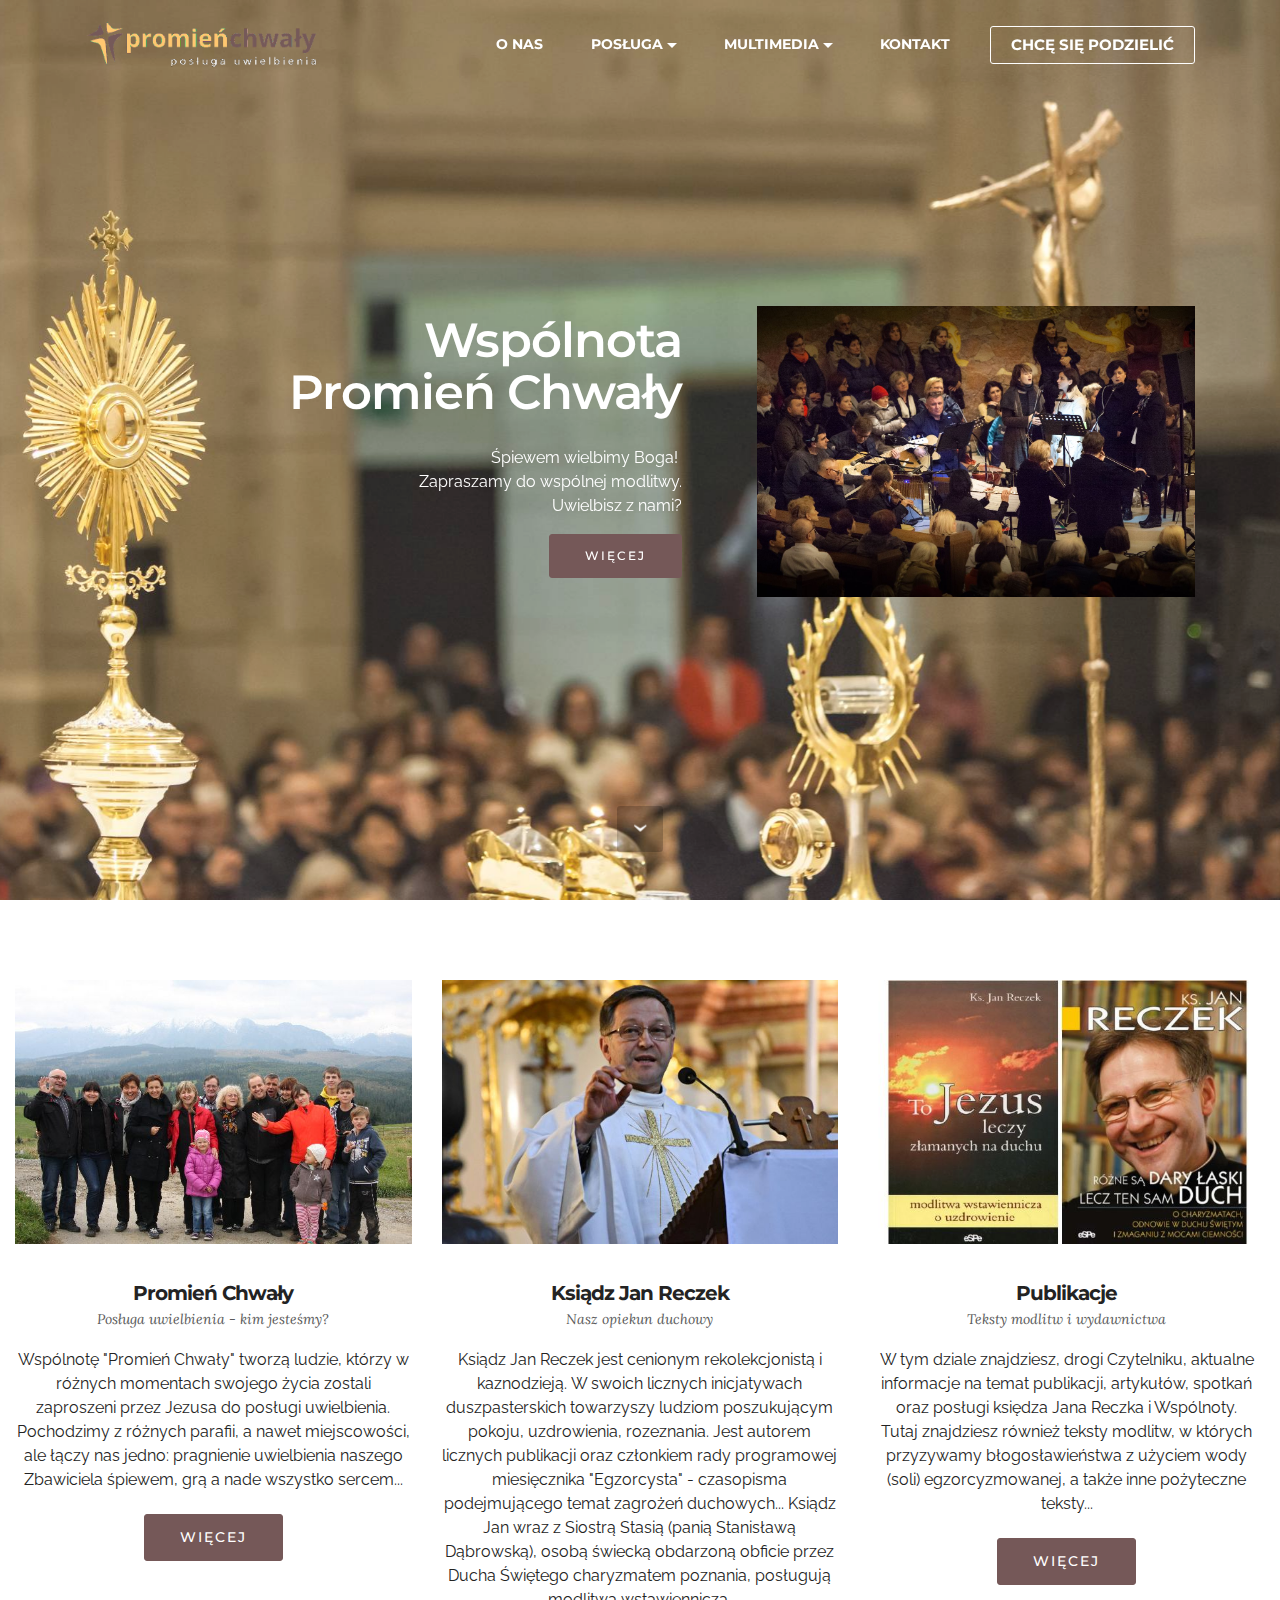
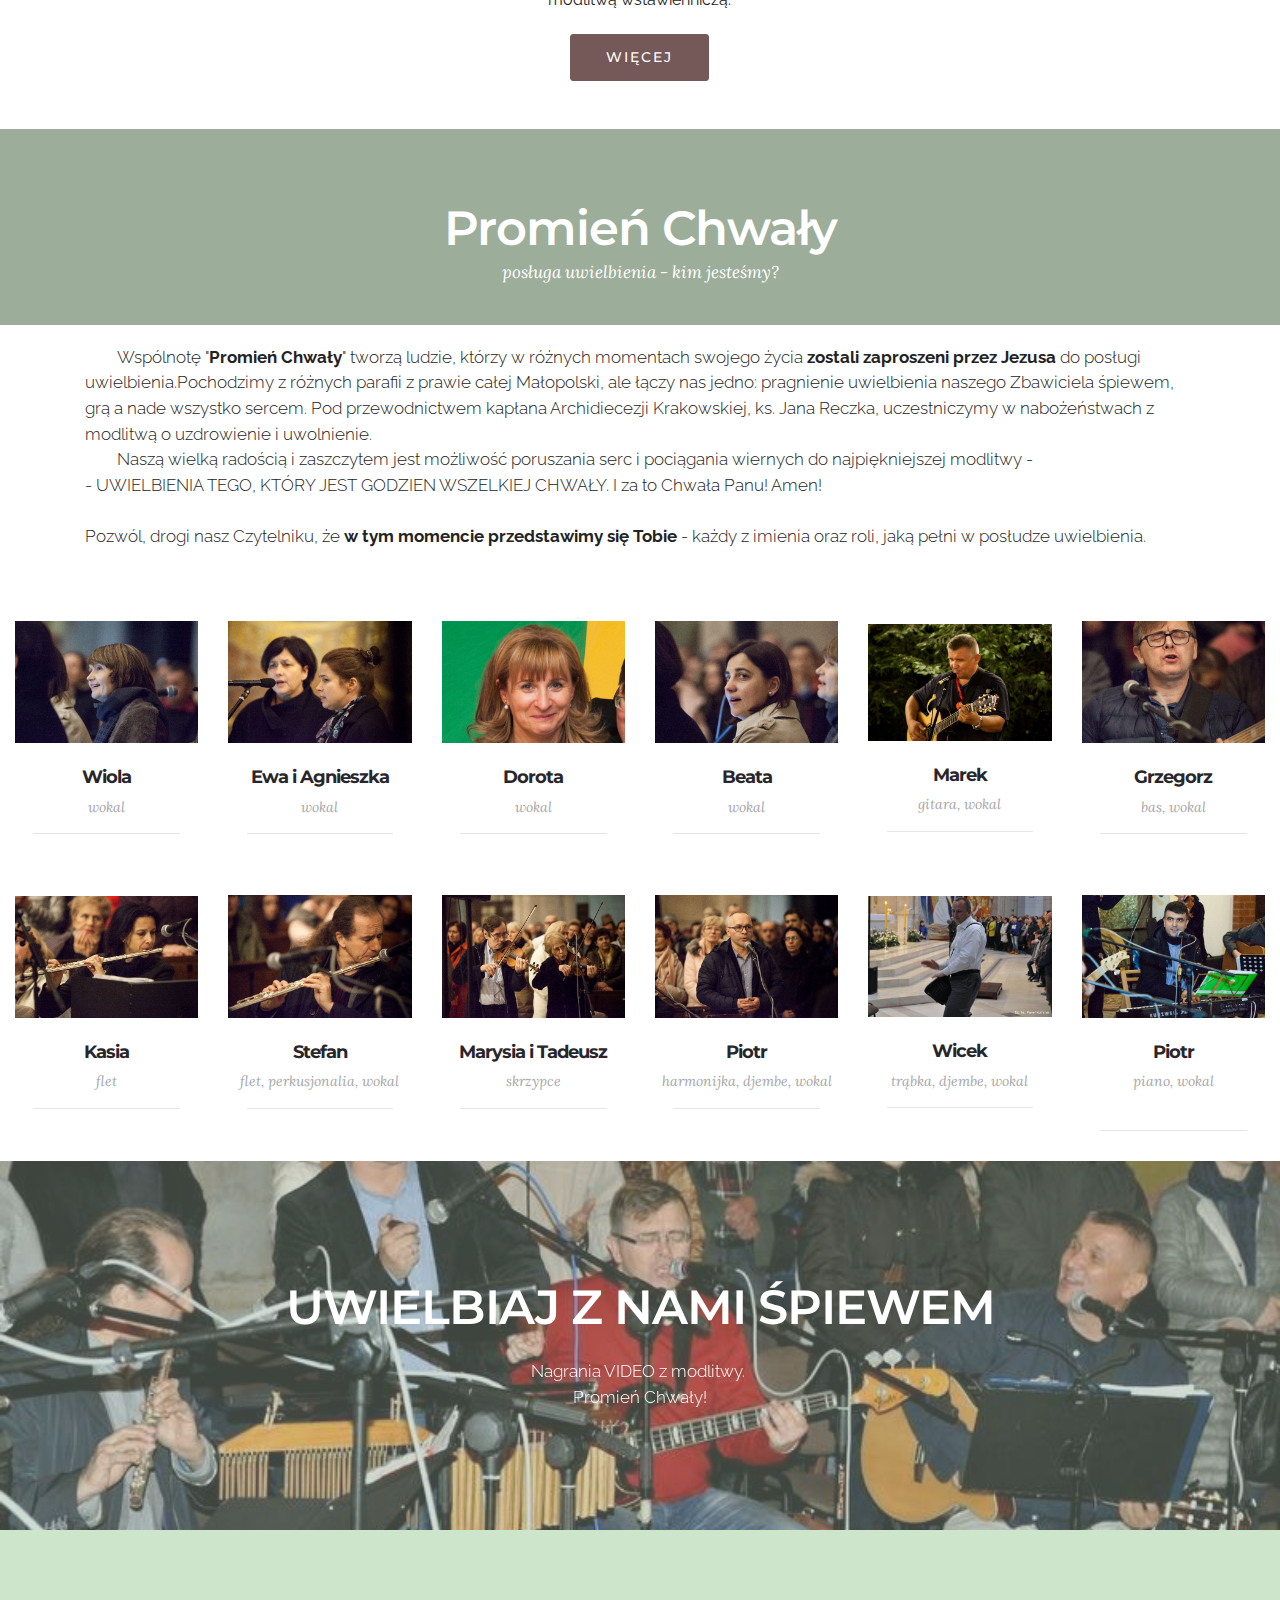
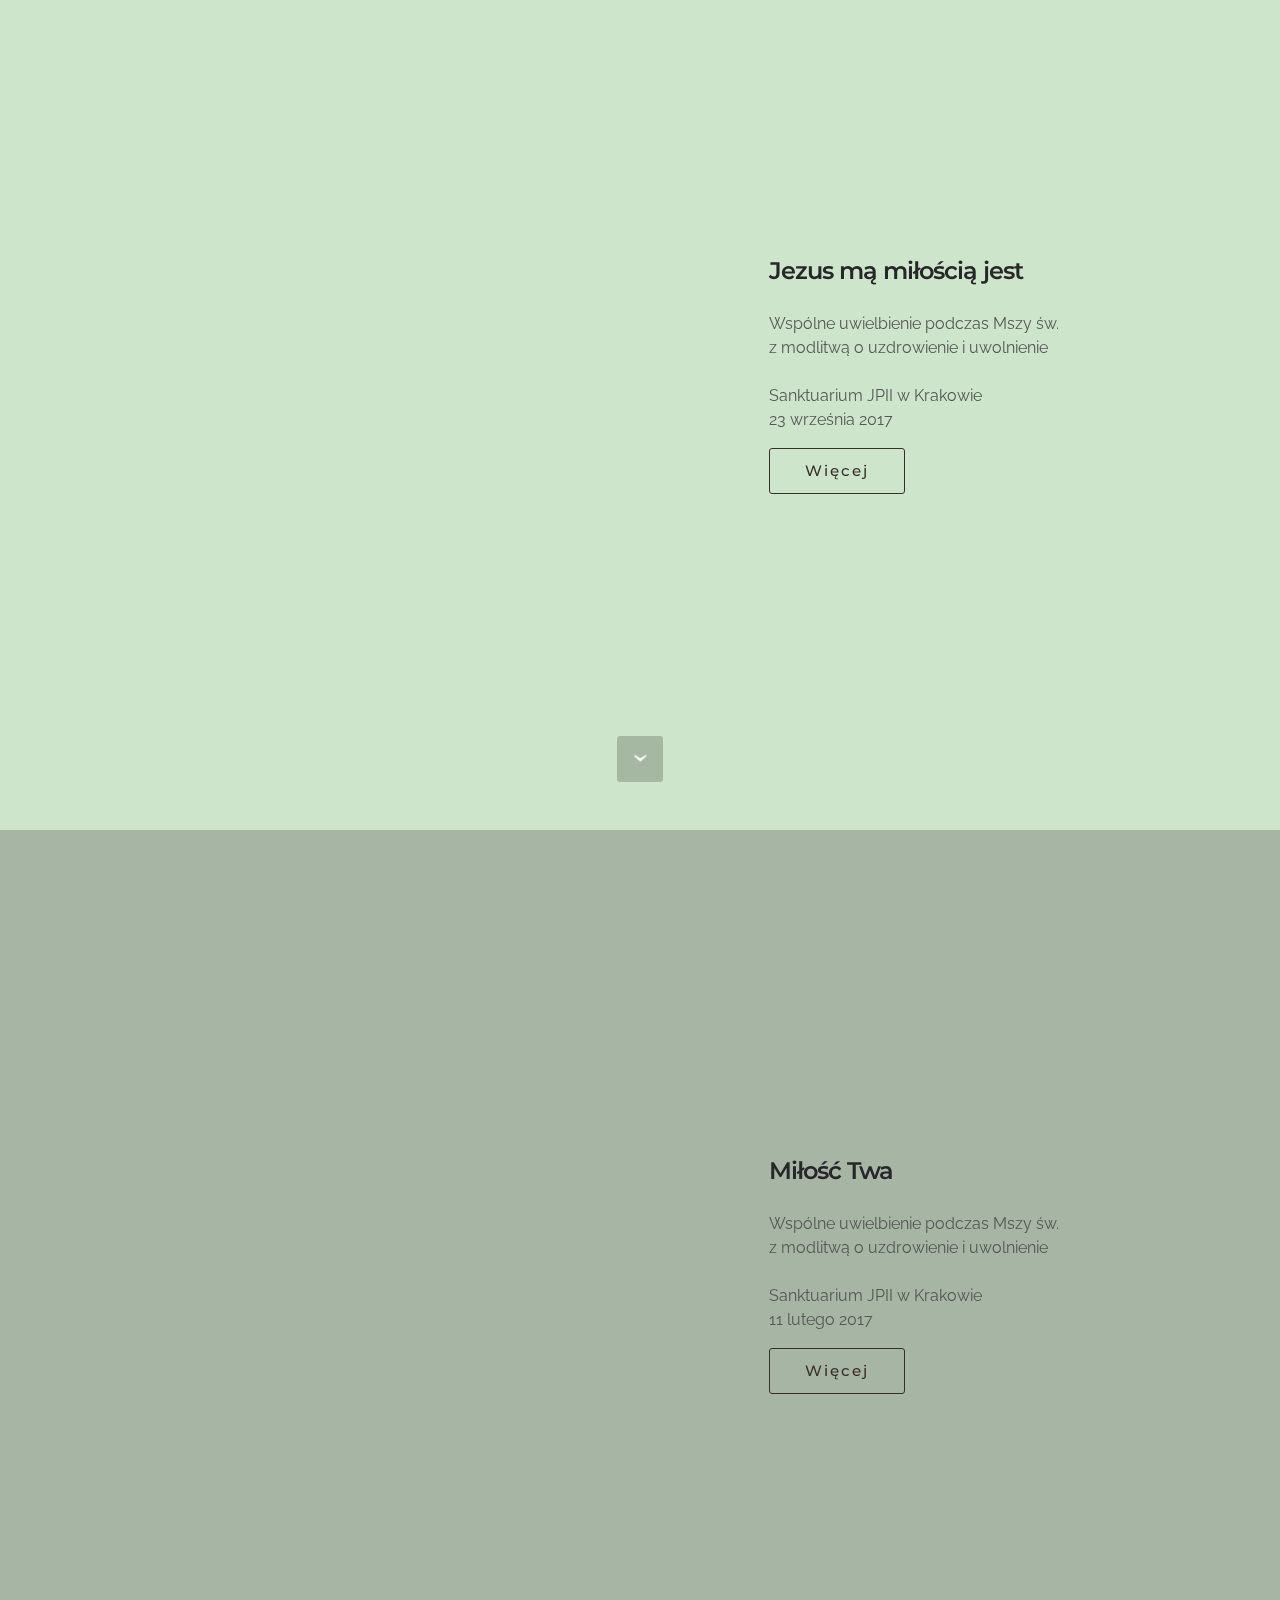
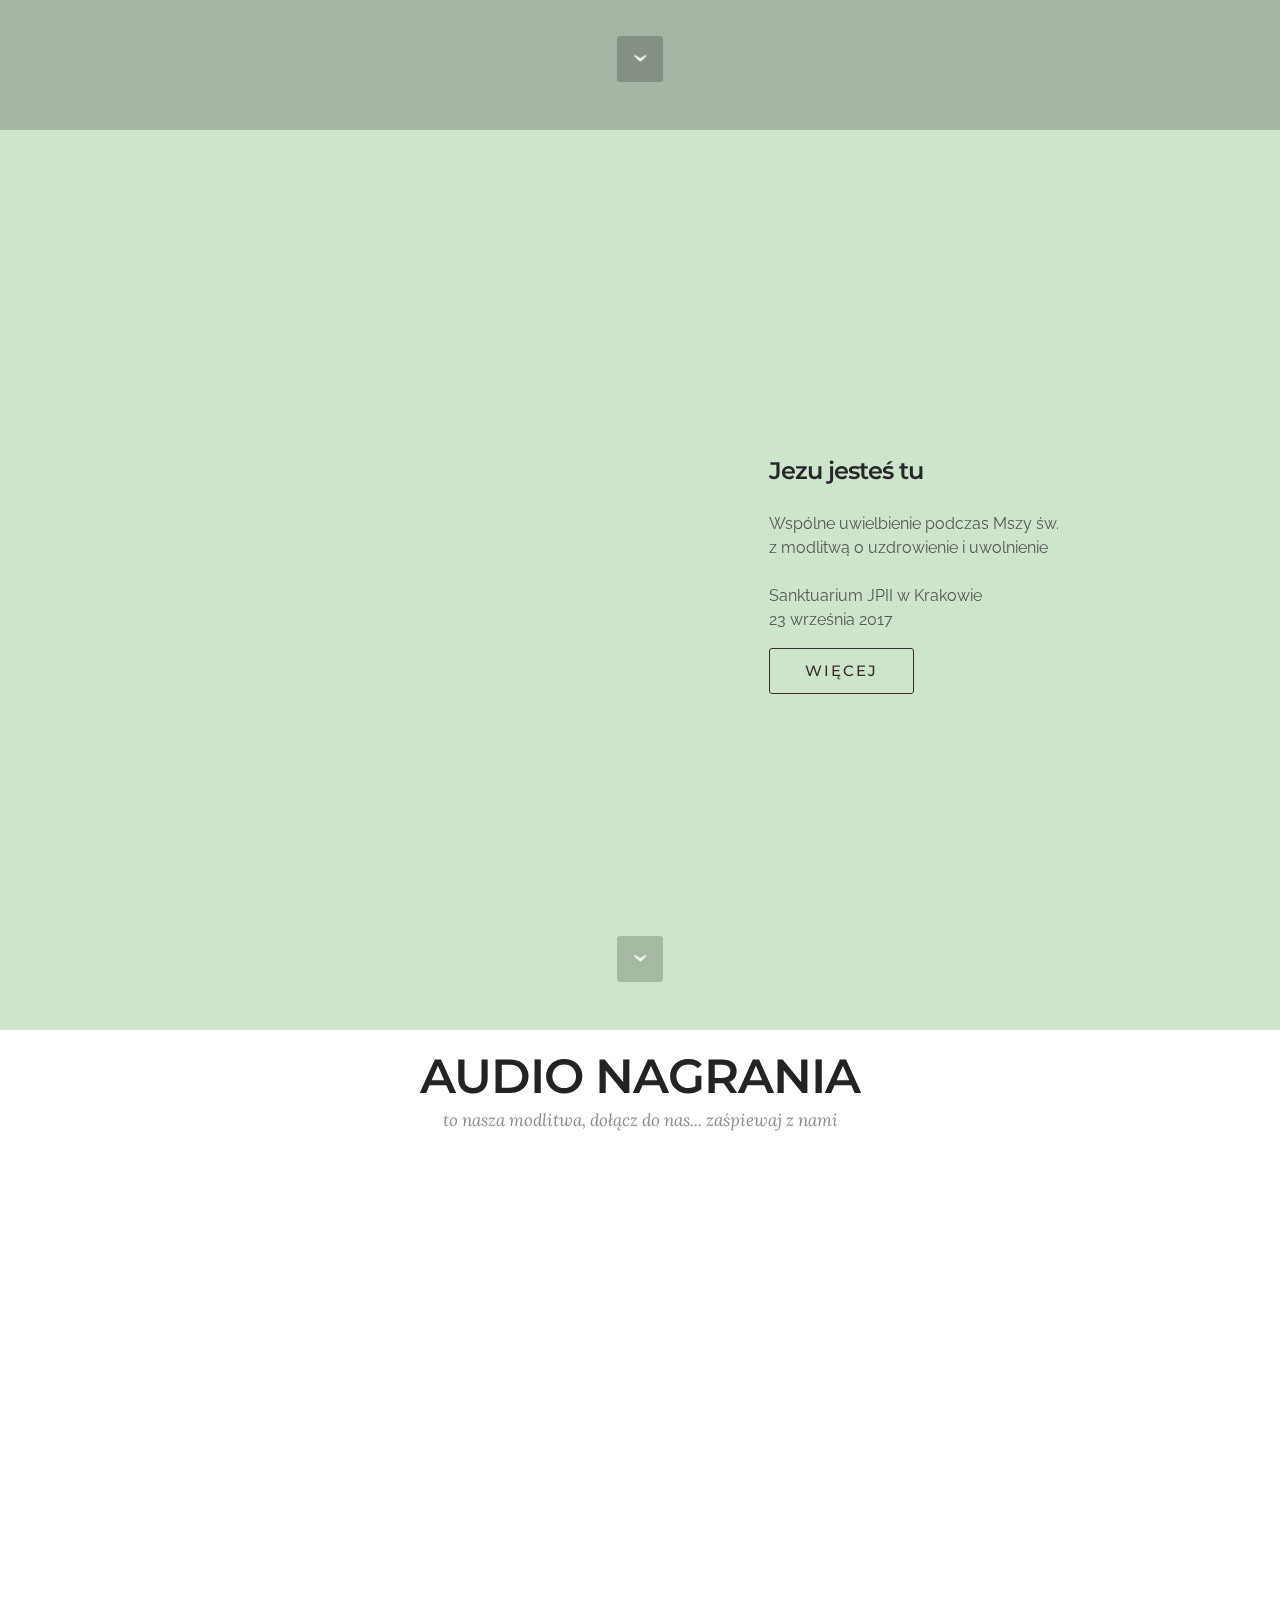
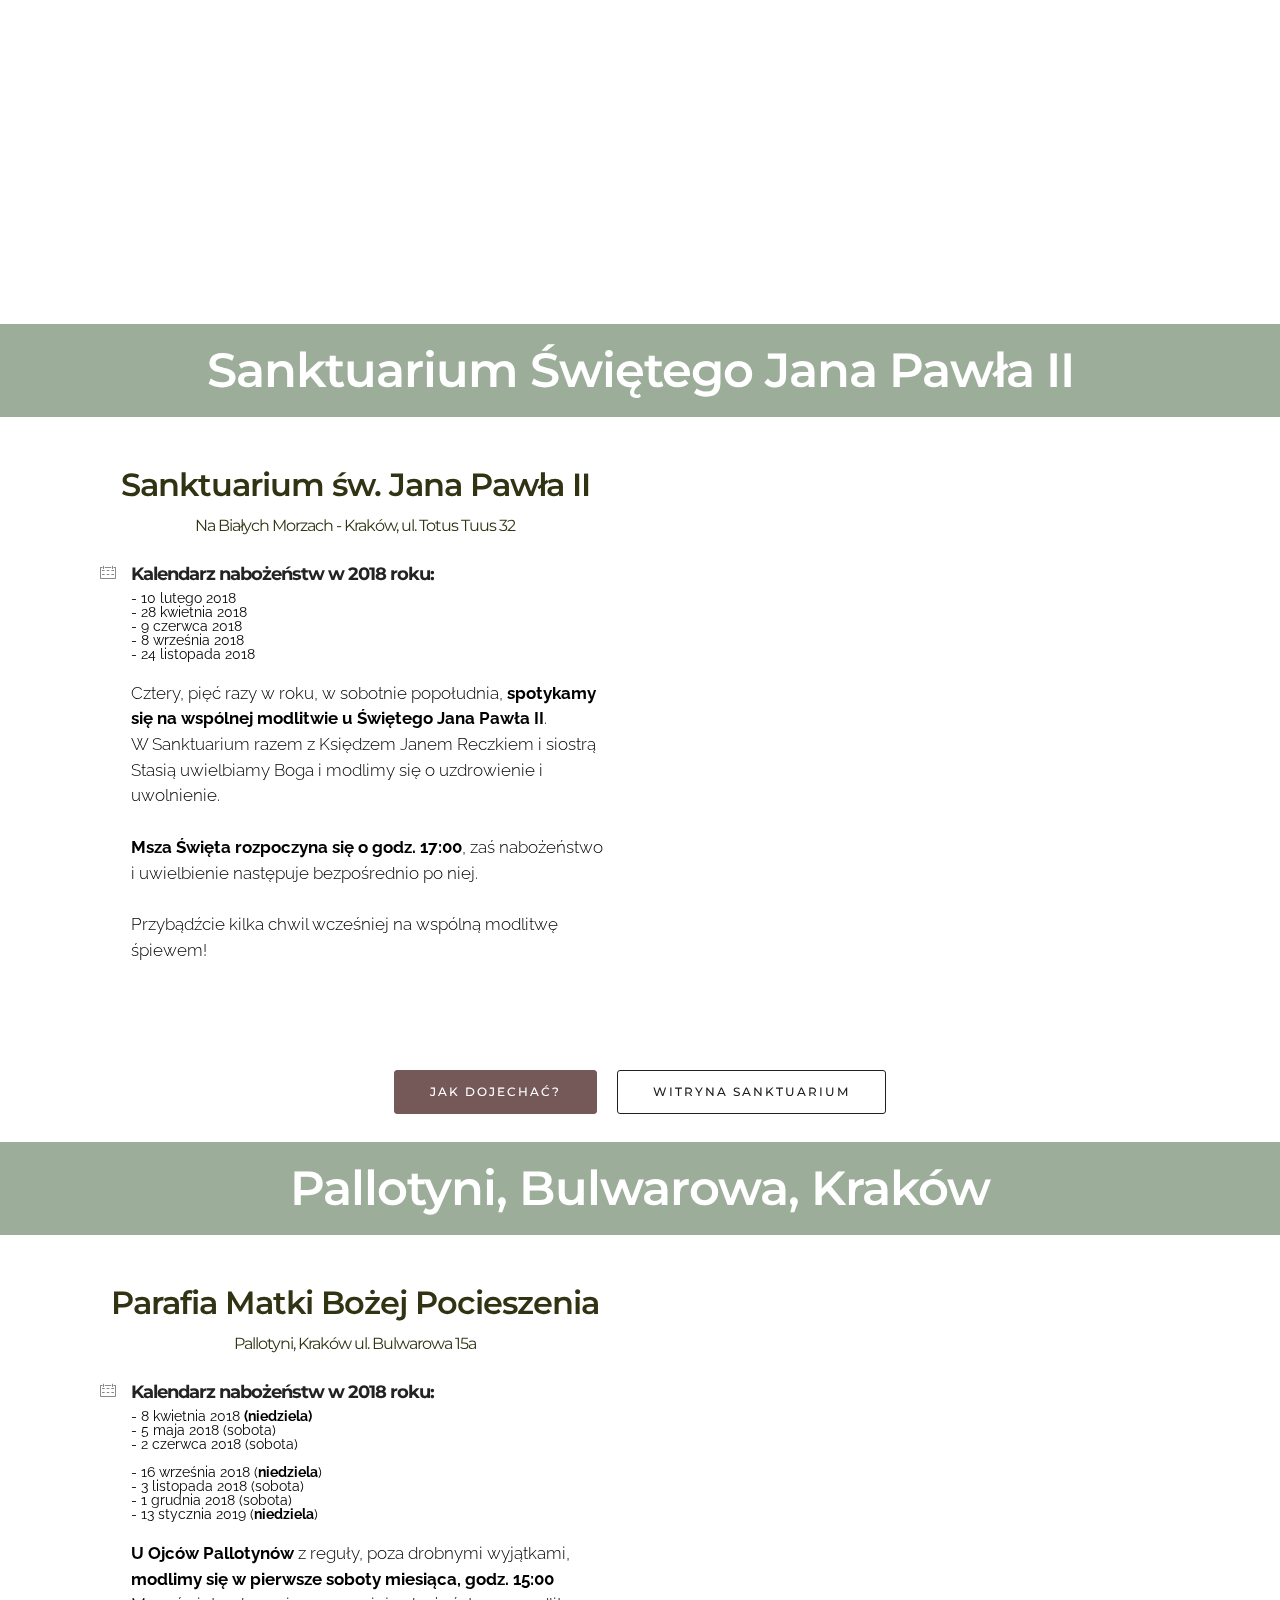
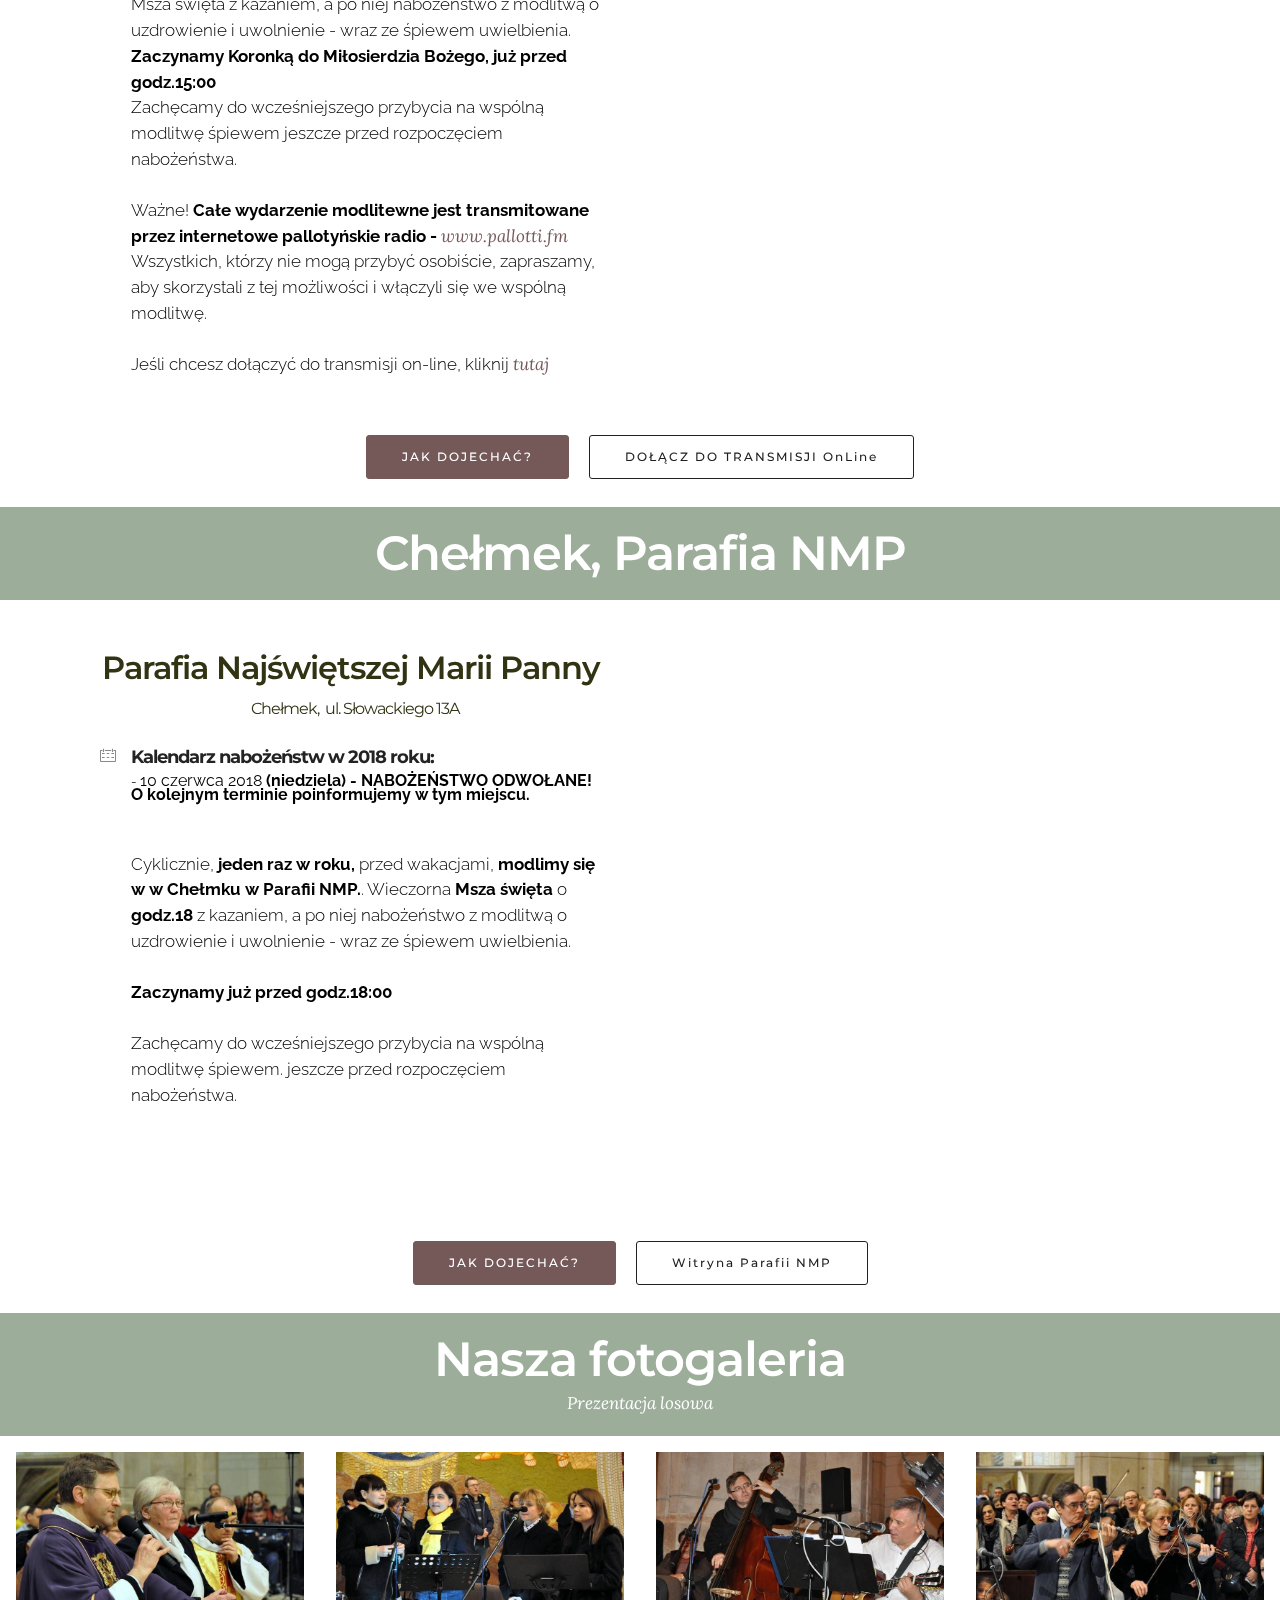
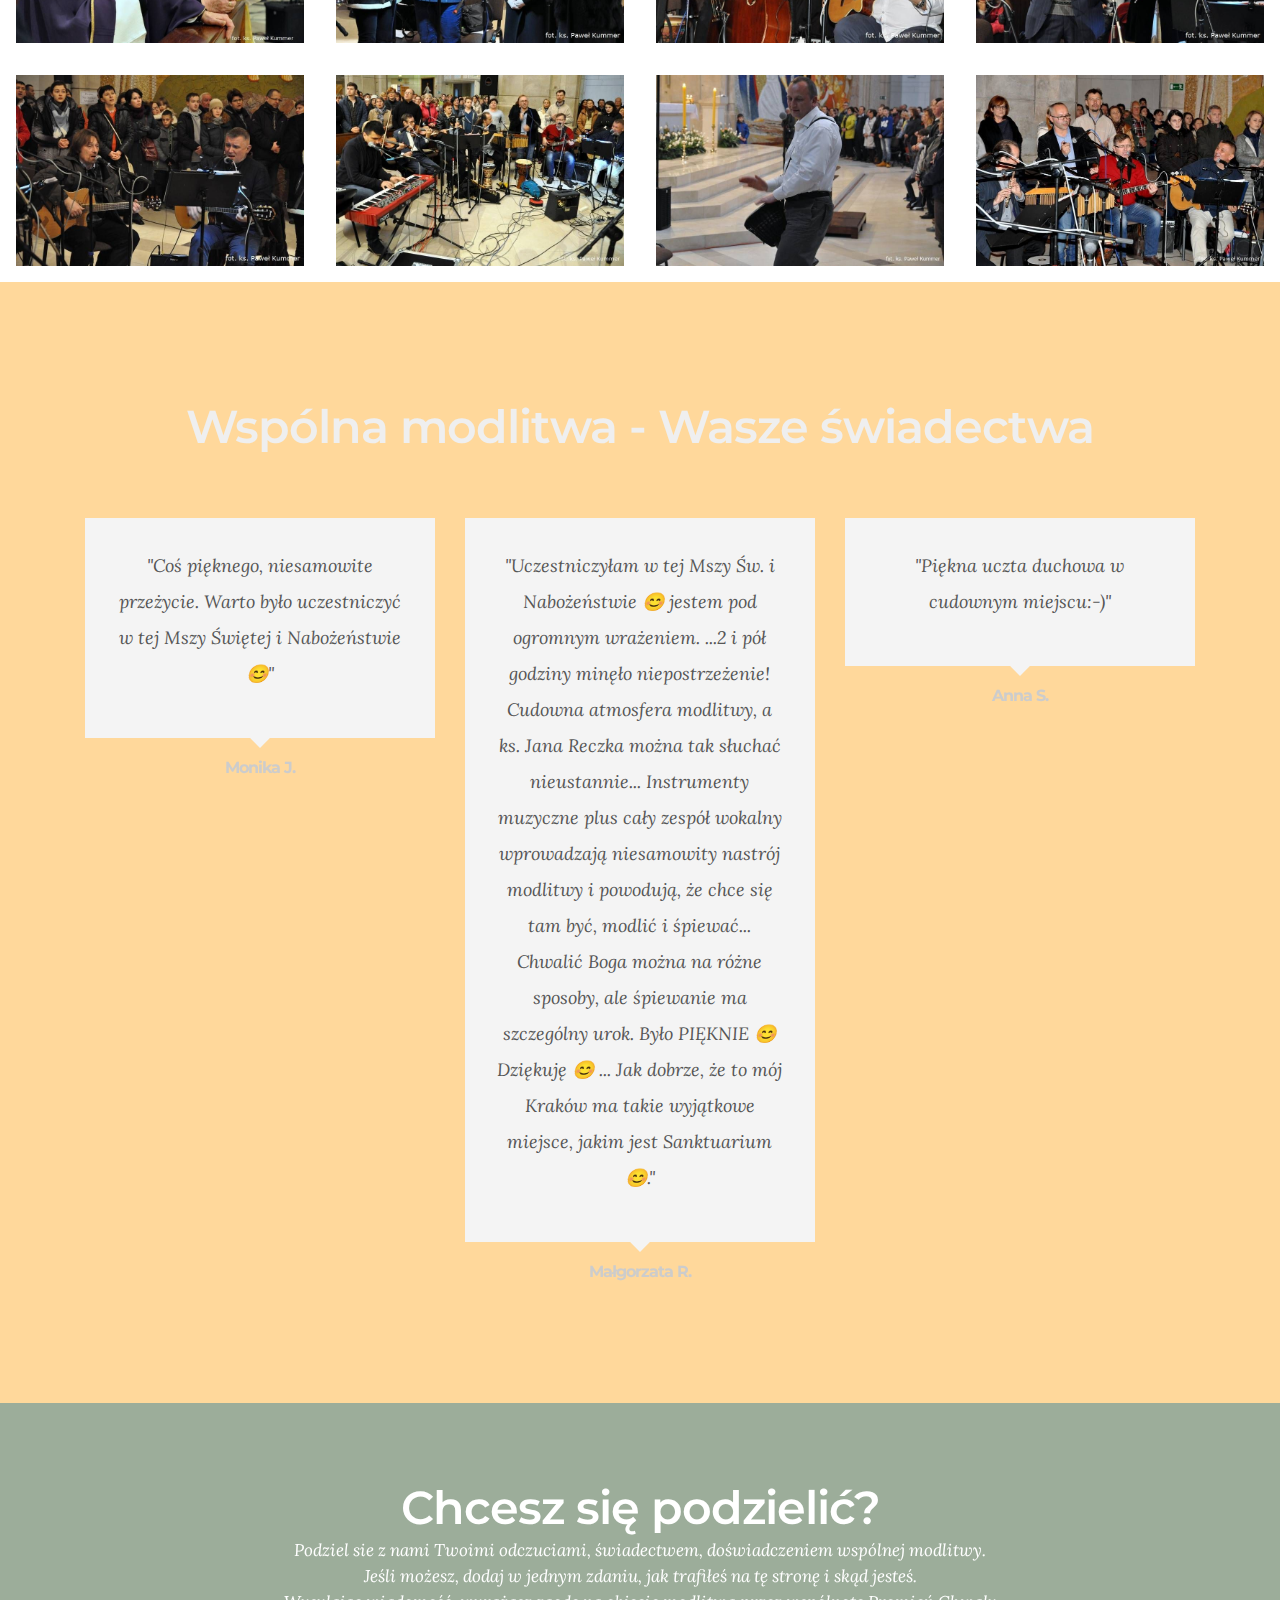
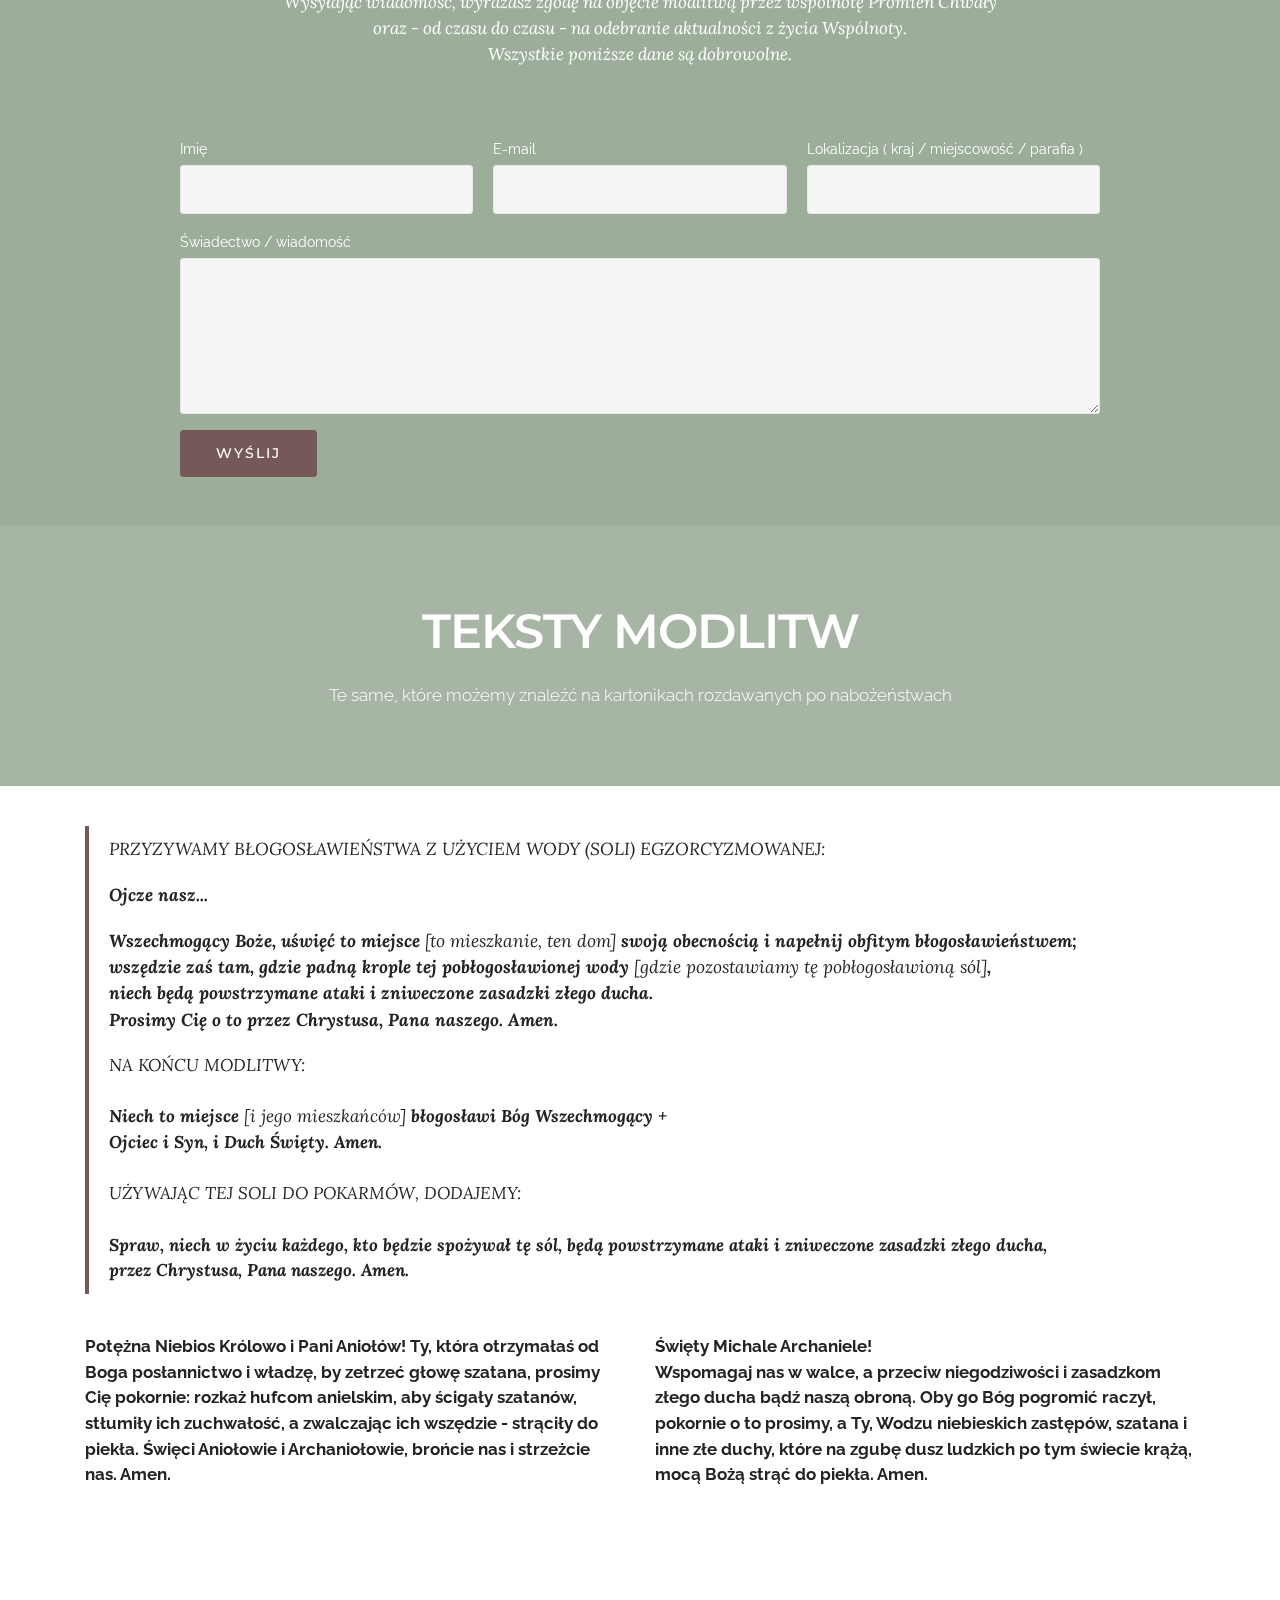
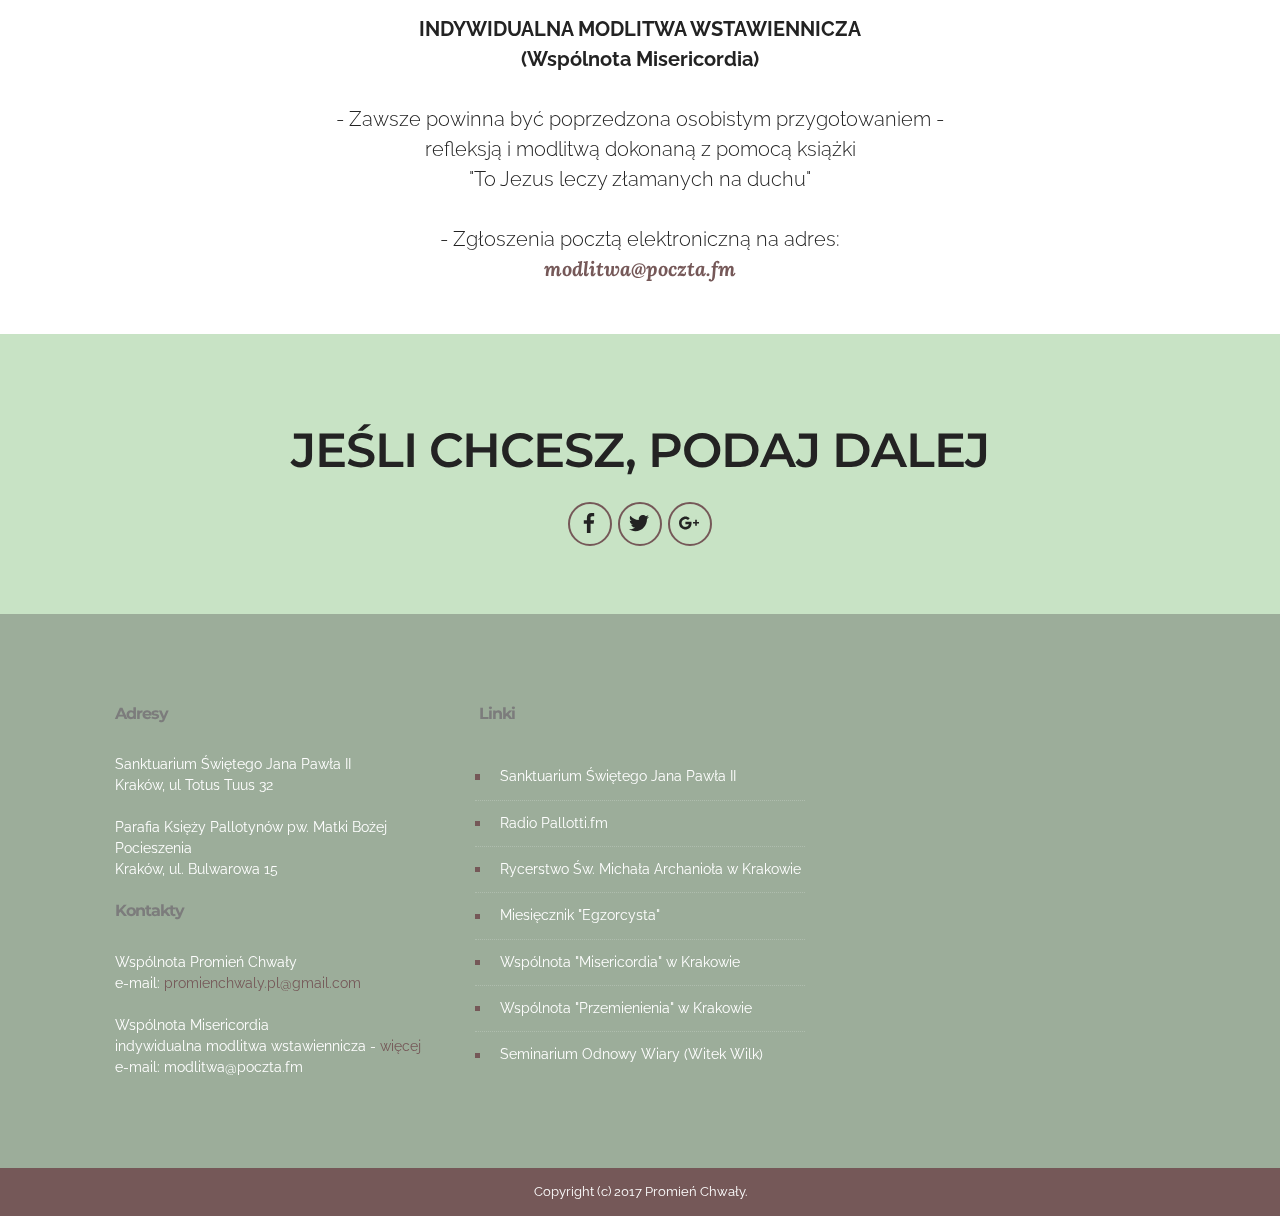
==== commit 744755d4: "create github pages" ====
--- a/index.html
+++ b/index.html
@@ -44,7 +44,7 @@
 <!-- /Google Analytics -->
 
 
-  <section id="menu-0" data-rv-view="101">
+  <section id="menu-0" data-rv-view="0">
 
     <nav class="navbar navbar-dropdown transparent navbar-fixed-top bg-color">
         <div class="container">
@@ -77,7 +77,7 @@
 
 </section>
 
-<section class="engine"><a href="https://mobirise.ws/g">create your own website</a></section><section class="mbr-section mbr-section-hero mbr-section-full header2 mbr-parallax-background mbr-after-navbar" id="header2-1" data-rv-view="103" style="background-image: url(assets/images/img-1436-2-2000x1235.jpg);">
+<section class="engine"><a href="https://mobirise.ws/m">drag and drop site maker</a></section><section class="mbr-section mbr-section-hero mbr-section-full header2 mbr-parallax-background mbr-after-navbar" id="header2-1" data-rv-view="2" style="background-image: url(assets/images/img-1436-2-2000x1235.jpg);">
 
     <div class="mbr-overlay" style="opacity: 0.1; background-color: rgb(255, 255, 255);">
     </div>
@@ -118,7 +118,7 @@
 
 </section>
 
-<section class="mbr-cards mbr-section mbr-section-nopadding" id="features3-j" data-rv-view="106" style="background-color: rgb(255, 255, 255);">
+<section class="mbr-cards mbr-section mbr-section-nopadding" id="features3-j" data-rv-view="5" style="background-color: rgb(255, 255, 255);">
 
     
 
@@ -168,7 +168,7 @@
     </div>
 </section>
 
-<section class="mbr-section mbr-section__container article" id="header3-17" data-rv-view="109" style="background-color: rgb(156, 173, 154); padding-top: 20px; padding-bottom: 40px;">
+<section class="mbr-section mbr-section__container article" id="header3-17" data-rv-view="8" style="background-color: rgb(156, 173, 154); padding-top: 20px; padding-bottom: 40px;">
     <div class="container">
         <div class="row">
             <div class="col-xs-12">
@@ -179,7 +179,7 @@
     </div>
 </section>
 
-<section class="mbr-section article mbr-section__container" id="content1-19" data-rv-view="111" style="background-color: rgb(255, 255, 255); padding-top: 20px; padding-bottom: 40px;">
+<section class="mbr-section article mbr-section__container" id="content1-19" data-rv-view="10" style="background-color: rgb(255, 255, 255); padding-top: 20px; padding-bottom: 40px;">
 
     <div class="container">
         <div class="row">
@@ -189,7 +189,7 @@
 
 </section>
 
-<section class="mbr-cards mbr-section extFeatures" id="extFeatures9-4d" data-rv-view="113" style="background-color: rgb(255, 255, 255); padding-top: 0px; padding-bottom: 40px;">
+<section class="mbr-cards mbr-section extFeatures" id="extFeatures9-4d" data-rv-view="12" style="background-color: rgb(255, 255, 255); padding-top: 0px; padding-bottom: 40px;">
 
     
 
@@ -295,7 +295,7 @@
     </div>
 </section>
 
-<section class="mbr-cards mbr-section extFeatures" id="extFeatures9-4f" data-rv-view="116" style="background-color: rgb(255, 255, 255); padding-top: 0px; padding-bottom: 40px;">
+<section class="mbr-cards mbr-section extFeatures" id="extFeatures9-4f" data-rv-view="15" style="background-color: rgb(255, 255, 255); padding-top: 0px; padding-bottom: 40px;">
 
     
 
@@ -401,7 +401,7 @@
     </div>
 </section>
 
-<section class="mbr-section article" id="msg-box8-g" data-rv-view="119" style="background-image: url(assets/images/14581530-1244973252241433-8042415465188296620-n-800x531.jpg); padding-top: 120px; padding-bottom: 120px;">
+<section class="mbr-section article" id="msg-box8-g" data-rv-view="18" style="background-image: url(assets/images/14581530-1244973252241433-8042415465188296620-n-800x531.jpg); padding-top: 120px; padding-bottom: 120px;">
 
     <div class="mbr-overlay" style="opacity: 0.4; background-color: rgb(156, 173, 154);">
     </div>
@@ -417,7 +417,7 @@
 
 </section>
 
-<section class="mbr-section mbr-section-hero mbr-section-full header2 mbr-parallax-background" id="header6-2" data-rv-view="122" style="background-image: url(assets/images/15073301-1261946437210781-7624031101354767536-n-800x531.jpg);">
+<section class="mbr-section mbr-section-hero mbr-section-full header2 mbr-parallax-background" id="header6-2" data-rv-view="21" style="background-image: url(assets/images/15073301-1261946437210781-7624031101354767536-n-800x531.jpg);">
 
     <div class="mbr-overlay" style="opacity: 0.9; background-color: rgb(200, 227, 197);">
     </div>
@@ -458,7 +458,7 @@
 
 </section>
 
-<section class="mbr-section mbr-section-hero mbr-section-full header2 mbr-parallax-background" id="header6-n" data-rv-view="125" style="background-image: url(assets/images/img-1409-2000x1333.jpg);">
+<section class="mbr-section mbr-section-hero mbr-section-full header2 mbr-parallax-background" id="header6-n" data-rv-view="24" style="background-image: url(assets/images/img-1409-2000x1333.jpg);">
 
     <div class="mbr-overlay" style="opacity: 0.9; background-color: rgb(156, 173, 154);">
     </div>
@@ -499,7 +499,7 @@
 
 </section>
 
-<section class="mbr-section mbr-section-hero mbr-section-full header2 mbr-parallax-background" id="header6-h" data-rv-view="128" style="background-image: url(assets/images/img-1423-2000x1333.jpg);">
+<section class="mbr-section mbr-section-hero mbr-section-full header2 mbr-parallax-background" id="header6-h" data-rv-view="27" style="background-image: url(assets/images/img-1423-2000x1333.jpg);">
 
     <div class="mbr-overlay" style="opacity: 0.9; background-color: rgb(200, 227, 197);">
     </div>
@@ -540,7 +540,7 @@
 
 </section>
 
-<section class="mbr-section mbr-section__container article" id="header3-5u" data-rv-view="131" style="background-color: rgb(255, 255, 255); padding-top: 20px; padding-bottom: 0px;">
+<section class="mbr-section mbr-section__container article" id="header3-5u" data-rv-view="30" style="background-color: rgb(255, 255, 255); padding-top: 20px; padding-bottom: 0px;">
     <div class="container">
         <div class="row">
             <div class="col-xs-12">
@@ -551,7 +551,7 @@
     </div>
 </section>
 
-<section class="mbr-gallery mbr-section mbr-section--no-padding mbr-soundcloud-container" id="soundcloud2-5t" data-rv-view="133" style="background-color: rgb(255, 255, 255); padding-top: 1.5rem; padding-bottom: 1.5rem;">
+<section class="mbr-gallery mbr-section mbr-section--no-padding mbr-soundcloud-container" id="soundcloud2-5t" data-rv-view="32" style="background-color: rgb(255, 255, 255); padding-top: 1.5rem; padding-bottom: 1.5rem;">
     <!-- Gallery -->
     <div class="mbr-section__container mbr-gallery-layout-article addons-container addons-row">
             <div class=" addons-container-inner">
@@ -563,7 +563,7 @@
     </div>
 </section>
 
-<section class="mbr-section article mbr-parallax-background" id="msg-box8-10" data-rv-view="135" style="background-image: url(assets/images/centrum-jp2-2-997x435.jpg); padding-top: 120px; padding-bottom: 120px;">
+<section class="mbr-section article mbr-parallax-background" id="msg-box8-10" data-rv-view="34" style="background-image: url(assets/images/centrum-jp2-2-997x435.jpg); padding-top: 120px; padding-bottom: 120px;">
 
     <div class="mbr-overlay" style="opacity: 0; background-color: rgb(255, 255, 255);">
     </div>
@@ -579,7 +579,7 @@
 
 </section>
 
-<section class="mbr-section mbr-section__container article" id="header3-5s" data-rv-view="138" style="background-color: rgb(156, 173, 154); padding-top: 20px; padding-bottom: 20px;">
+<section class="mbr-section mbr-section__container article" id="header3-5s" data-rv-view="37" style="background-color: rgb(156, 173, 154); padding-top: 20px; padding-bottom: 20px;">
     <div class="container">
         <div class="row">
             <div class="col-xs-12">
@@ -590,7 +590,7 @@
     </div>
 </section>
 
-<section class="mbr-section extForm3" id="extForm3-5q" data-rv-view="140" style="background-color: rgb(255, 255, 255); padding-top: 50px; padding-bottom: 50px;">
+<section class="mbr-section extForm3" id="extForm3-5q" data-rv-view="39" style="background-color: rgb(255, 255, 255); padding-top: 50px; padding-bottom: 50px;">
 
     
 
@@ -645,7 +645,7 @@
 
 </section>
 
-<section class="mbr-section mbr-section__container" id="buttons1-5r" data-rv-view="150" style="background-color: rgb(255, 255, 255); padding-top: 20px; padding-bottom: 20px;">
+<section class="mbr-section mbr-section__container" id="buttons1-5r" data-rv-view="49" style="background-color: rgb(255, 255, 255); padding-top: 20px; padding-bottom: 20px;">
 
     <div class="container">
         <div class="row">
@@ -657,7 +657,7 @@
 
 </section>
 
-<section class="mbr-section mbr-section__container article" id="header3-5m" data-rv-view="152" style="background-color: rgb(156, 173, 154); padding-top: 20px; padding-bottom: 20px;">
+<section class="mbr-section mbr-section__container article" id="header3-5m" data-rv-view="51" style="background-color: rgb(156, 173, 154); padding-top: 20px; padding-bottom: 20px;">
     <div class="container">
         <div class="row">
             <div class="col-xs-12">
@@ -668,7 +668,7 @@
     </div>
 </section>
 
-<section class="mbr-section extForm3" id="extForm3-5k" data-rv-view="154" style="background-color: rgb(255, 255, 255); padding-top: 50px; padding-bottom: 0px;">
+<section class="mbr-section extForm3" id="extForm3-5k" data-rv-view="53" style="background-color: rgb(255, 255, 255); padding-top: 50px; padding-bottom: 0px;">
 
     
 
@@ -724,7 +724,7 @@
 
 </section>
 
-<section class="mbr-section mbr-section__container" id="buttons1-5l" data-rv-view="164" style="background-color: rgb(255, 255, 255); padding-top: 20px; padding-bottom: 20px;">
+<section class="mbr-section mbr-section__container" id="buttons1-5l" data-rv-view="63" style="background-color: rgb(255, 255, 255); padding-top: 20px; padding-bottom: 20px;">
 
     <div class="container">
         <div class="row">
@@ -736,7 +736,7 @@
 
 </section>
 
-<section class="mbr-section mbr-section__container article" id="header3-5o" data-rv-view="166" style="background-color: rgb(156, 173, 154); padding-top: 20px; padding-bottom: 20px;">
+<section class="mbr-section mbr-section__container article" id="header3-5o" data-rv-view="65" style="background-color: rgb(156, 173, 154); padding-top: 20px; padding-bottom: 20px;">
     <div class="container">
         <div class="row">
             <div class="col-xs-12">
@@ -747,7 +747,7 @@
     </div>
 </section>
 
-<section class="mbr-section extForm3" id="extForm3-5n" data-rv-view="168" style="background-color: rgb(255, 255, 255); padding-top: 50px; padding-bottom: 50px;">
+<section class="mbr-section extForm3" id="extForm3-5n" data-rv-view="67" style="background-color: rgb(255, 255, 255); padding-top: 50px; padding-bottom: 50px;">
 
     
 
@@ -773,7 +773,7 @@
                                                 <span class="iconBackground"><span class="icon"><span class="mbri-calendar mbr-iconfont-form1" style="color: rgb(102, 102, 102);"></span></span></span>
                                                 <div class="contentInverse" style="padding-left: 15px;">
                                                     <h4 class="h-black text-right">Kalendarz nabożeństw w 2018 roku:</h4>
-                                                    <h5 class="subtitle"><p>- <span style="font-style: normal;">10 czerwca 2018 <strong>(niedziela)</strong></span><span style="font-style: normal;">&nbsp; &nbsp;&nbsp;</span> &nbsp; &nbsp; &nbsp; &nbsp; &nbsp;<br></p><p></p></h5>
+                                                    <h5 class="subtitle"><p>- <span style="font-style: normal;">10 czerwca 2018 <strong>(niedziela) - NABOŻEŃSTWO ODWOŁANE!<br>O kolejnym terminie poinformujemy w tym miejscu.</strong></span></p><p>&nbsp; &nbsp;&nbsp;<br></p><p></p></h5>
                                                     <p class="mbr-section-text-gray lead h-black">Cyklicznie, <strong>jeden raz w roku,</strong> przed wakacjami, <strong>modlimy się w w Chełmku w Parafii NMP.</strong>. Wieczorna <strong>Msza święta</strong> o <strong>godz.18</strong> z kazaniem, a po niej nabożeństwo z modlitwą o uzdrowienie i uwolnienie - wraz ze śpiewem uwielbienia.
 <br><strong><br></strong><strong>Zaczynamy już przed godz.18:00</strong><br><br>Zachęcamy do wcześniejszego przybycia na wspólną modlitwę śpiewem. jeszcze przed rozpoczęciem nabożeństwa.
 <br><br></p>
@@ -799,7 +799,7 @@
 
 </section>
 
-<section class="mbr-section mbr-section__container" id="buttons1-5p" data-rv-view="178" style="background-color: rgb(255, 255, 255); padding-top: 20px; padding-bottom: 20px;">
+<section class="mbr-section mbr-section__container" id="buttons1-5p" data-rv-view="77" style="background-color: rgb(255, 255, 255); padding-top: 20px; padding-bottom: 20px;">
 
     <div class="container">
         <div class="row">
@@ -811,7 +811,7 @@
 
 </section>
 
-<section class="mbr-section mbr-section__container article" id="header3-1y" data-rv-view="180" style="background-color: rgb(156, 173, 154); padding-top: 20px; padding-bottom: 20px;">
+<section class="mbr-section mbr-section__container article" id="header3-1y" data-rv-view="79" style="background-color: rgb(156, 173, 154); padding-top: 20px; padding-bottom: 20px;">
     <div class="container">
         <div class="row">
             <div class="col-xs-12">
@@ -822,7 +822,7 @@
     </div>
 </section>
 
-<section class="mbr-gallery mbr-section mbr-section-nopadding mbr-slider-carousel" data-filter="false" id="gallery4-b" data-rv-view="182" style="padding-top: 0rem; padding-bottom: 0rem;">
+<section class="mbr-gallery mbr-section mbr-section-nopadding mbr-slider-carousel" data-filter="false" id="gallery4-b" data-rv-view="81" style="padding-top: 0rem; padding-bottom: 0rem;">
     <!-- Filter -->
     
 
@@ -964,7 +964,7 @@
     </div>
 </section>
 
-<section class="mbr-section mbr-parallax-background" id="testimonials3-d" data-rv-view="217" style="background-image: url(assets/images/landscape2.jpg); padding-top: 120px; padding-bottom: 120px;">
+<section class="mbr-section mbr-parallax-background" id="testimonials3-d" data-rv-view="116" style="background-image: url(assets/images/landscape2.jpg); padding-top: 120px; padding-bottom: 120px;">
 
     <div class="mbr-overlay" style="opacity: 0.7; background-color: rgb(255, 200, 112);">
     </div>
@@ -1025,7 +1025,7 @@
 
 </section>
 
-<section class="mbr-section form1" id="form1-3" data-rv-view="227" style="background-color: rgb(156, 173, 154); padding-top: 80px; padding-bottom: 40px;">
+<section class="mbr-section form1" id="form1-3" data-rv-view="126" style="background-color: rgb(156, 173, 154); padding-top: 80px; padding-bottom: 40px;">
     
     <div class="mbr-section mbr-section__container mbr-section__container--middle">
         <div class="container">
@@ -1051,7 +1051,7 @@
 
                     <form action="https://mobirise.com/" method="post" data-form-title="Chcesz się podzielić?">
 
-                        <input type="hidden" value="tDc5CrfKiABQgx6jiXS//NBZ7TTDH7+Fbxmi/13mKuhr7QlXA+GbB6a0J5G5uyahgkEWaO058LToCMS1PkOpOe9F2LvknBpbUbjLdOUSN2v9DL3LSiVSL/pti8Uihc18" data-form-email="true">
+                        <input type="hidden" value="7WMOtMS+aKsVYZcLCNe67ANVyoaU8c9OE5vuDfm0oNt1SoIBLPMKoRjXxF+Oq9pViMLjl4us/Qw91uWUbOqdtXYIO3IdeaIR8wwMTw7OSy2im1w6f0owcyu9i6raKPP0" data-form-email="true">
 
                         <div class="row row-sm-offset">
 
@@ -1092,7 +1092,7 @@
     </div>
 </section>
 
-<section class="mbr-section mbr-parallax-background" id="content5-1g" data-rv-view="236" style="background-image: url(assets/images/desert2.jpg); padding-top: 80px; padding-bottom: 40px;">
+<section class="mbr-section mbr-parallax-background" id="content5-1g" data-rv-view="135" style="background-image: url(assets/images/desert2.jpg); padding-top: 80px; padding-bottom: 40px;">
 
     <div class="mbr-overlay" style="opacity: 0.9; background-color: rgb(156, 173, 154);">
     </div>
@@ -1104,7 +1104,7 @@
 
 </section>
 
-<section class="mbr-section article mbr-section__container" id="content2-1b" data-rv-view="239" style="background-color: rgb(255, 255, 255); padding-top: 40px; padding-bottom: 20px;">
+<section class="mbr-section article mbr-section__container" id="content2-1b" data-rv-view="138" style="background-color: rgb(255, 255, 255); padding-top: 40px; padding-bottom: 20px;">
 
     <div class="container">
         <div class="row">
@@ -1116,7 +1116,7 @@
 
 </section>
 
-<section class="mbr-section article mbr-section__container" id="content6-1d" data-rv-view="241" style="background-color: rgb(255, 255, 255); padding-top: 20px; padding-bottom: 20px;">
+<section class="mbr-section article mbr-section__container" id="content6-1d" data-rv-view="140" style="background-color: rgb(255, 255, 255); padding-top: 20px; padding-bottom: 20px;">
 
     <div class="container">
         <div class="row">
@@ -1127,7 +1127,7 @@
 
 </section>
 
-<section class="mbr-section article mbr-section__container" id="content1-1h" data-rv-view="243" style="background-color: rgb(255, 255, 255); padding-top: 20px; padding-bottom: 20px;">
+<section class="mbr-section article mbr-section__container" id="content1-1h" data-rv-view="142" style="background-color: rgb(255, 255, 255); padding-top: 20px; padding-bottom: 20px;">
 
     <div class="container">
         <div class="row">
@@ -1137,7 +1137,7 @@
 
 </section>
 
-<section class="mbr-section mbr-section-md-padding" id="social-buttons1-t" data-rv-view="245" style="background-color: rgb(200, 227, 197); padding-top: 90px; padding-bottom: 60px;">
+<section class="mbr-section mbr-section-md-padding" id="social-buttons1-t" data-rv-view="144" style="background-color: rgb(200, 227, 197); padding-top: 90px; padding-bottom: 60px;">
     
     <div class="container">
         <div class="row">
@@ -1165,7 +1165,7 @@
     </div>
 </section>
 
-<div id="contacts4-q" custom-code="true" data-rv-view="247"><section class="mbr-footer footer4 mbr-section mbr-section-md-padding" data-rv-view="664" style="background-color: rgb(156, 173, 154); padding-top: 90px; padding-bottom: 90px;">
+<div id="contacts4-q" custom-code="true" data-rv-view="146"><section class="mbr-footer footer4 mbr-section mbr-section-md-padding" data-rv-view="664" style="background-color: rgb(156, 173, 154); padding-top: 90px; padding-bottom: 90px;">
     
     <div class="container">
         <div class="mbr-contacts row">
@@ -1184,7 +1184,7 @@
     </div>
 </section></div>
 
-<footer class="mbr-small-footer mbr-section mbr-section-nopadding" id="footer1-1f" data-rv-view="248" style="background-color: rgb(117, 88, 88); padding-top: 0.875rem; padding-bottom: 0.875rem;">
+<footer class="mbr-small-footer mbr-section mbr-section-nopadding" id="footer1-1f" data-rv-view="147" style="background-color: rgb(117, 88, 88); padding-top: 0.875rem; padding-bottom: 0.875rem;">
     
     <div class="container text-xs-center">
         <p>Copyright (c) 2017 Promień Chwały.</p>
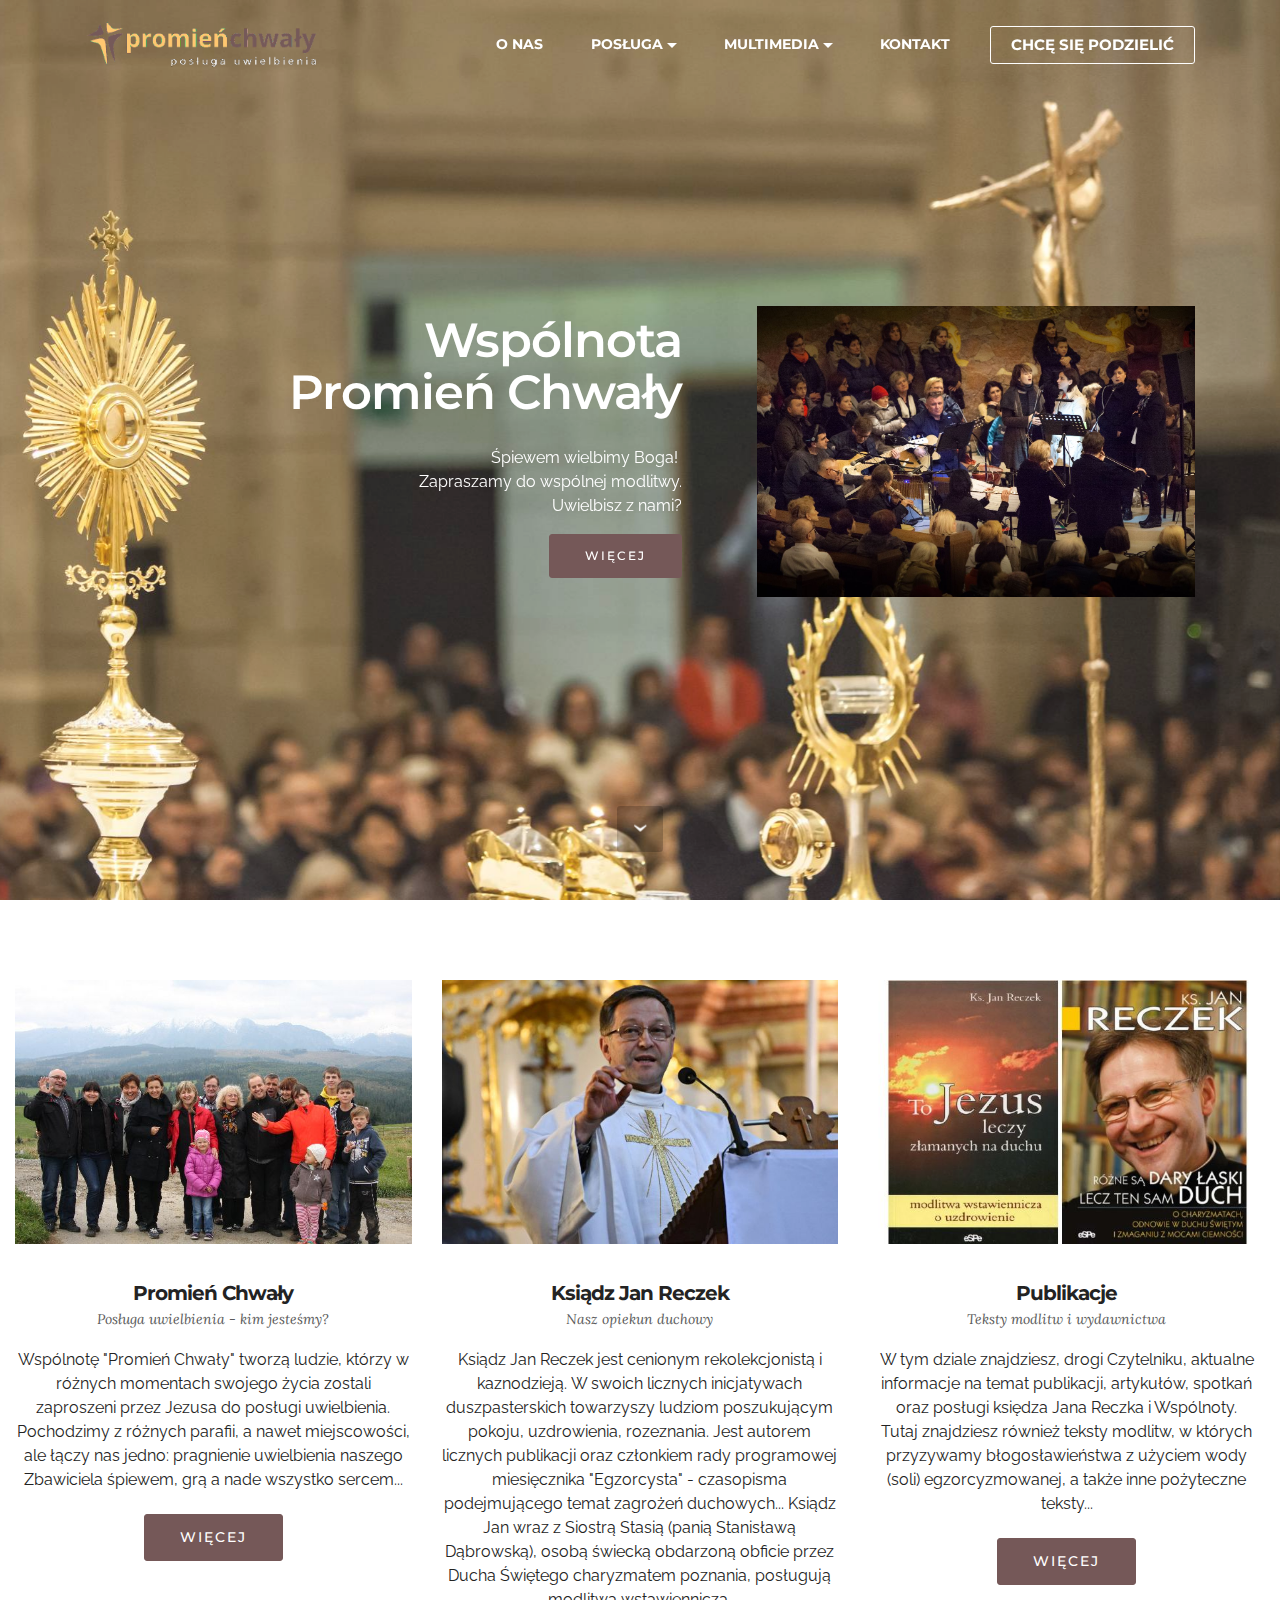
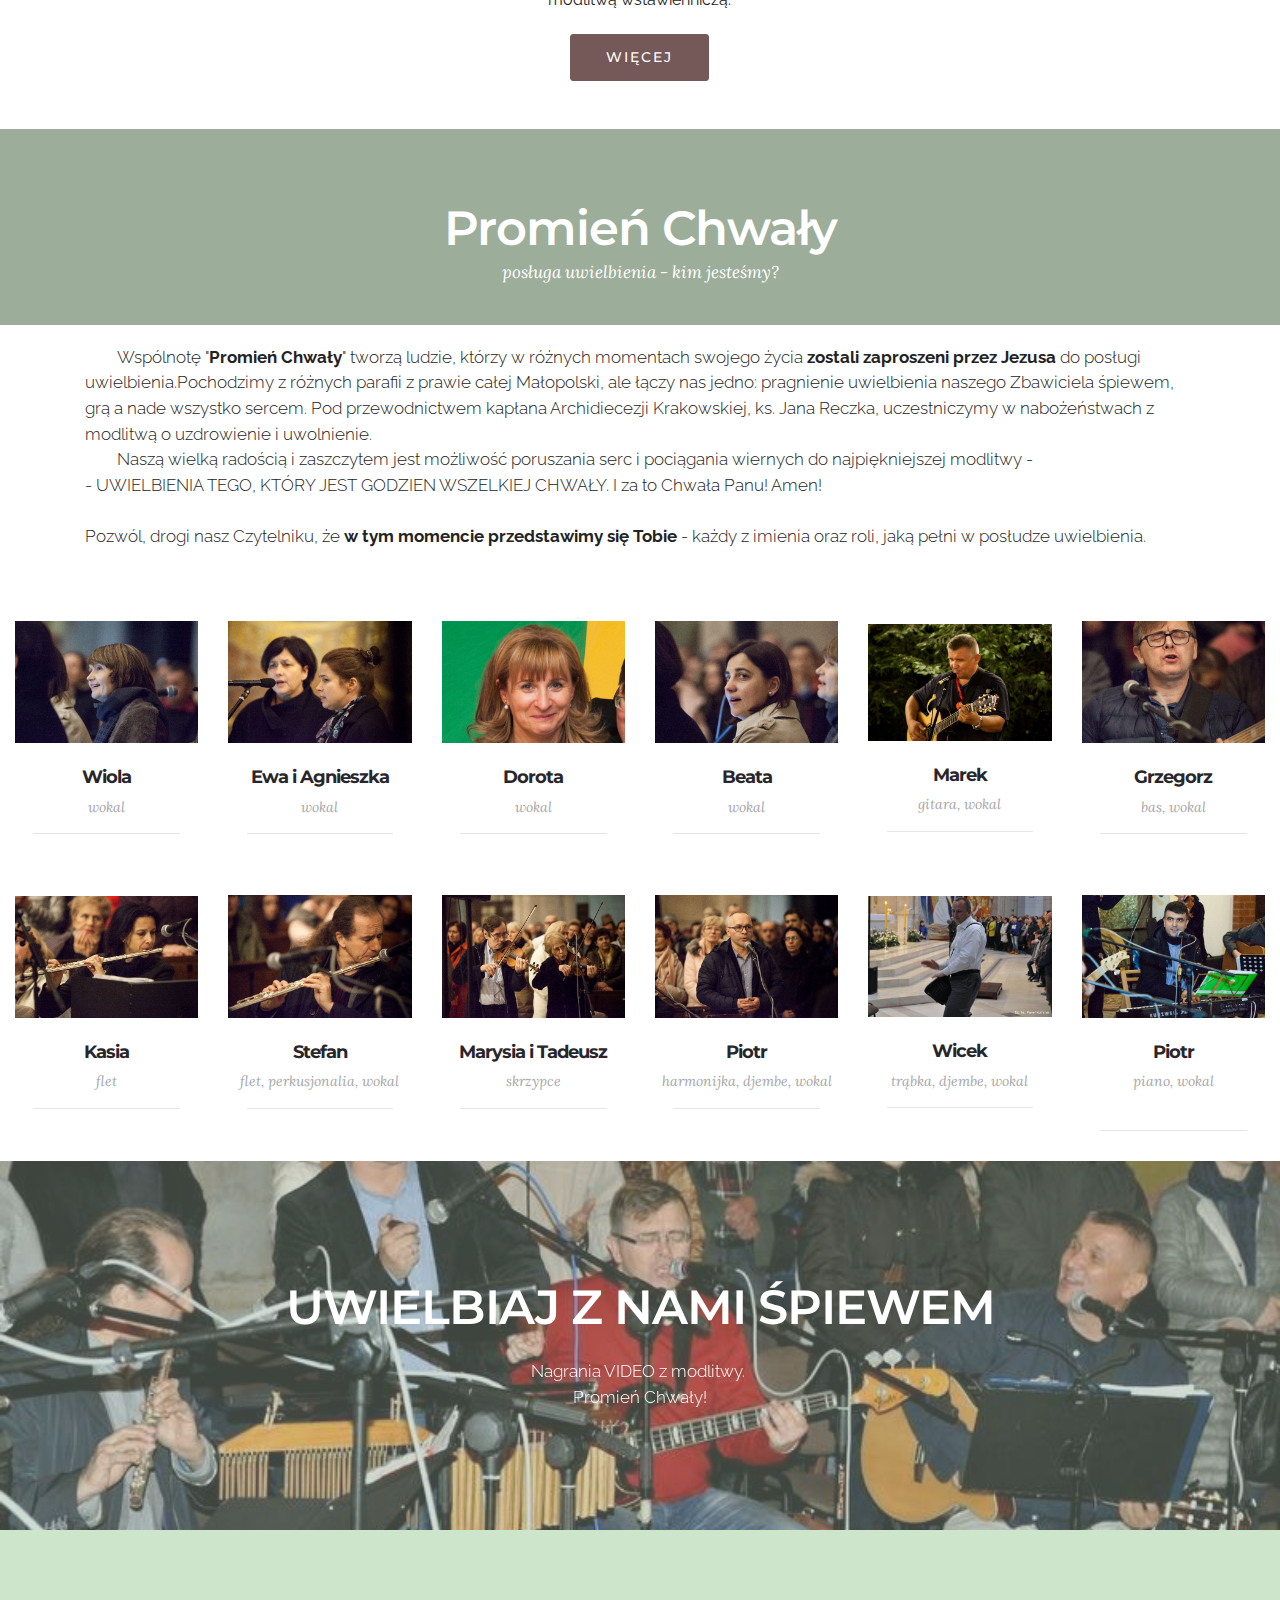
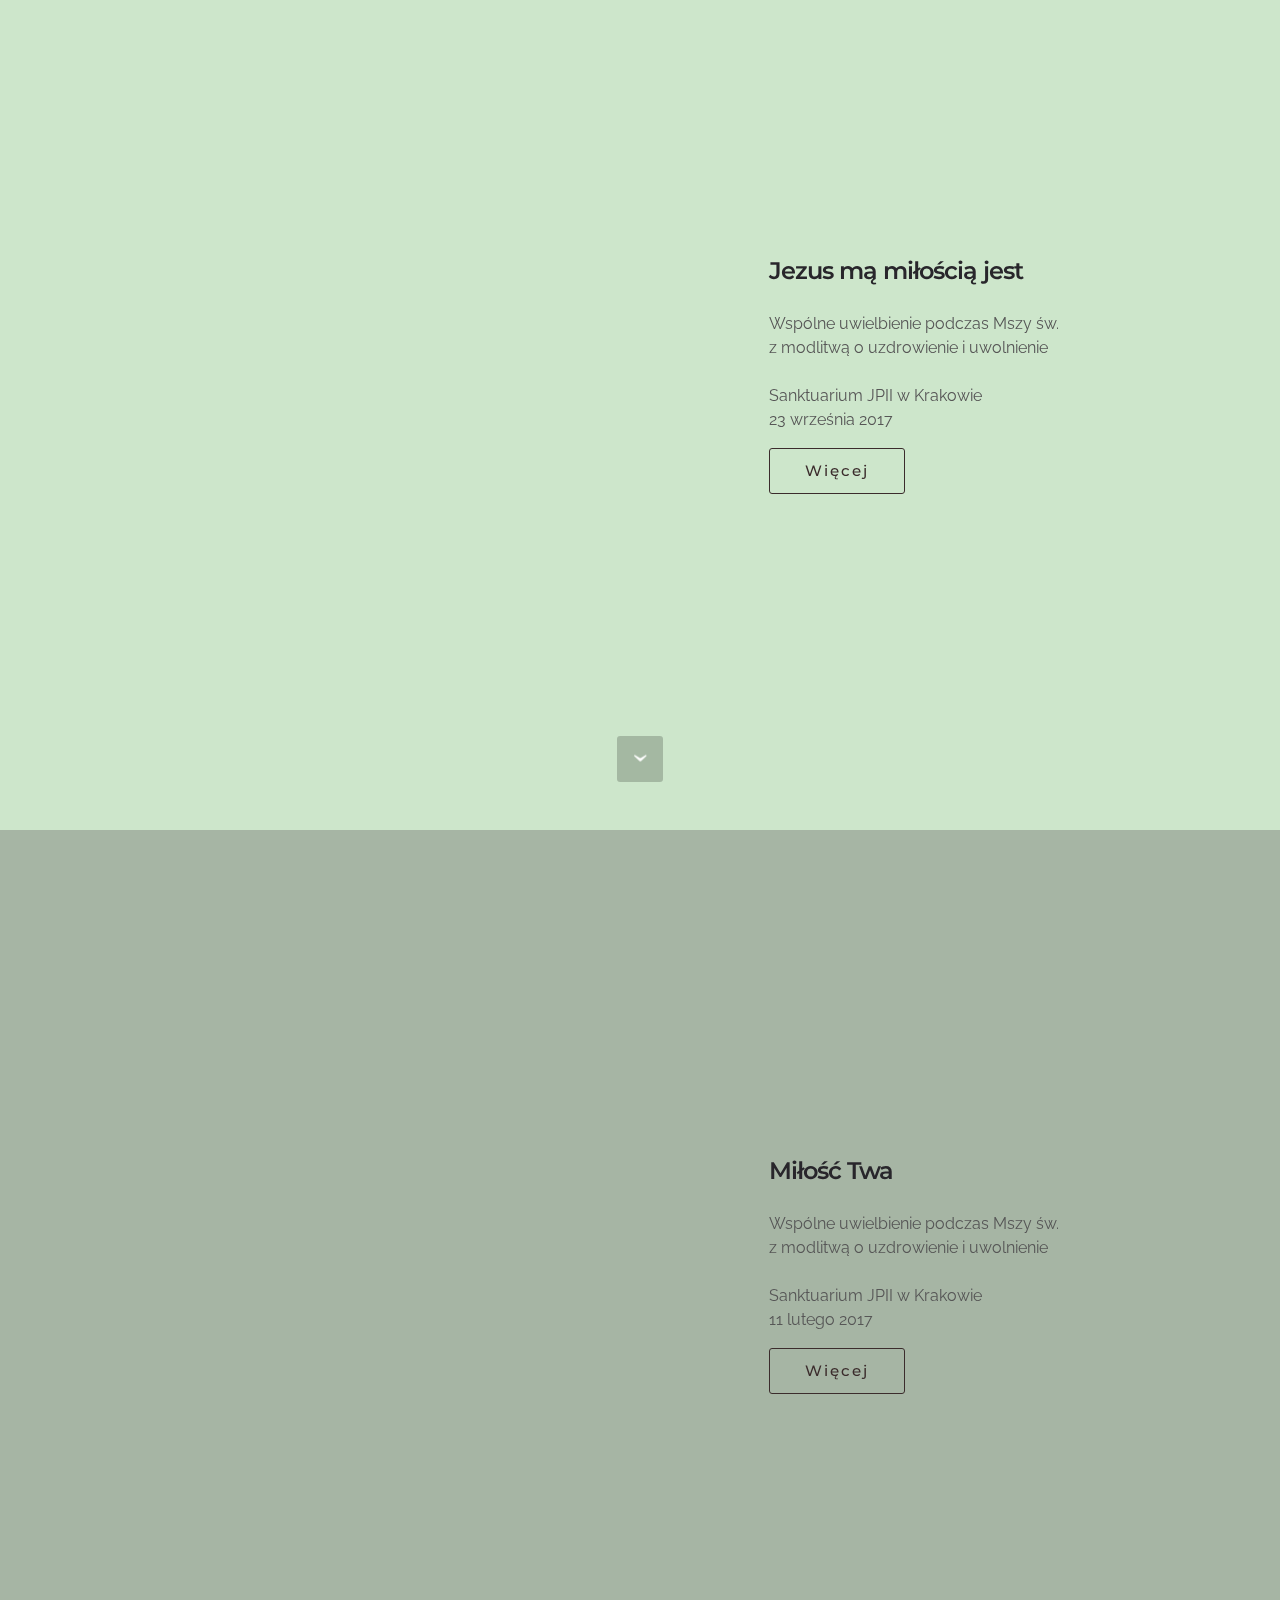
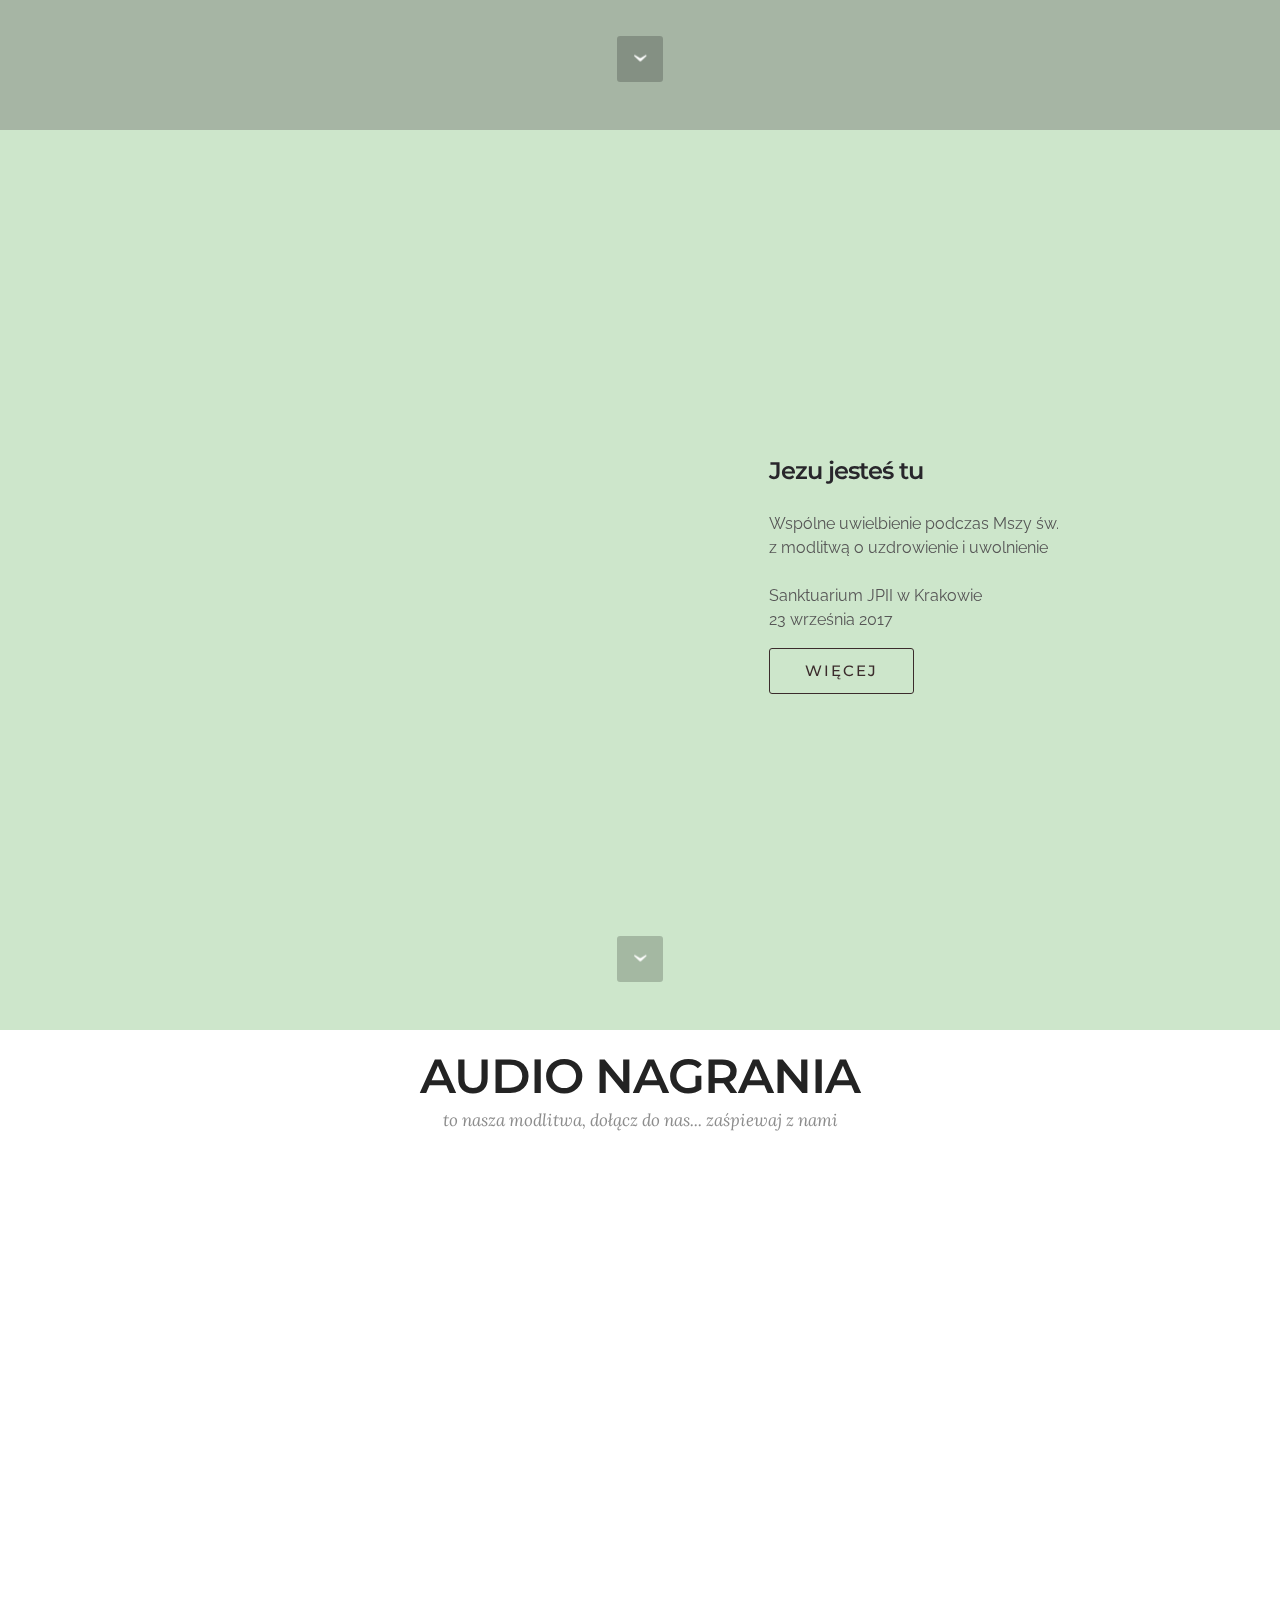
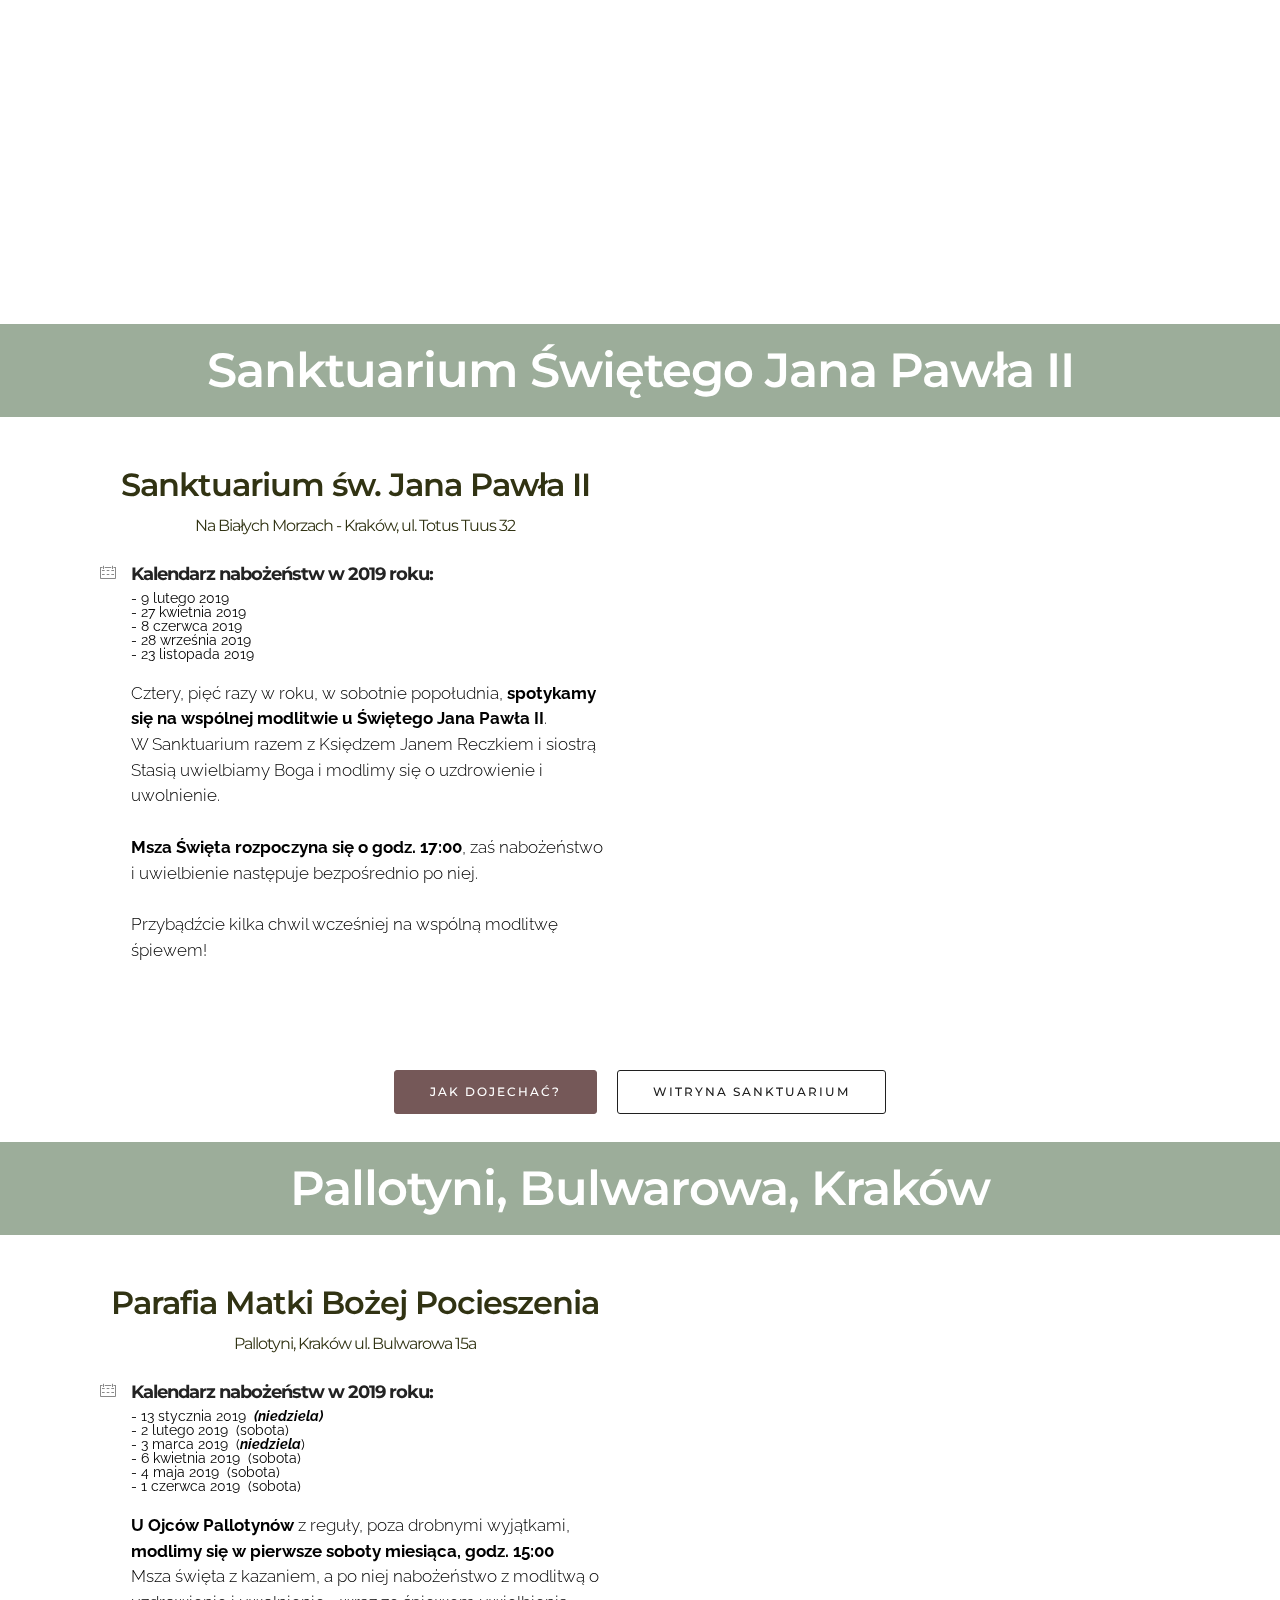
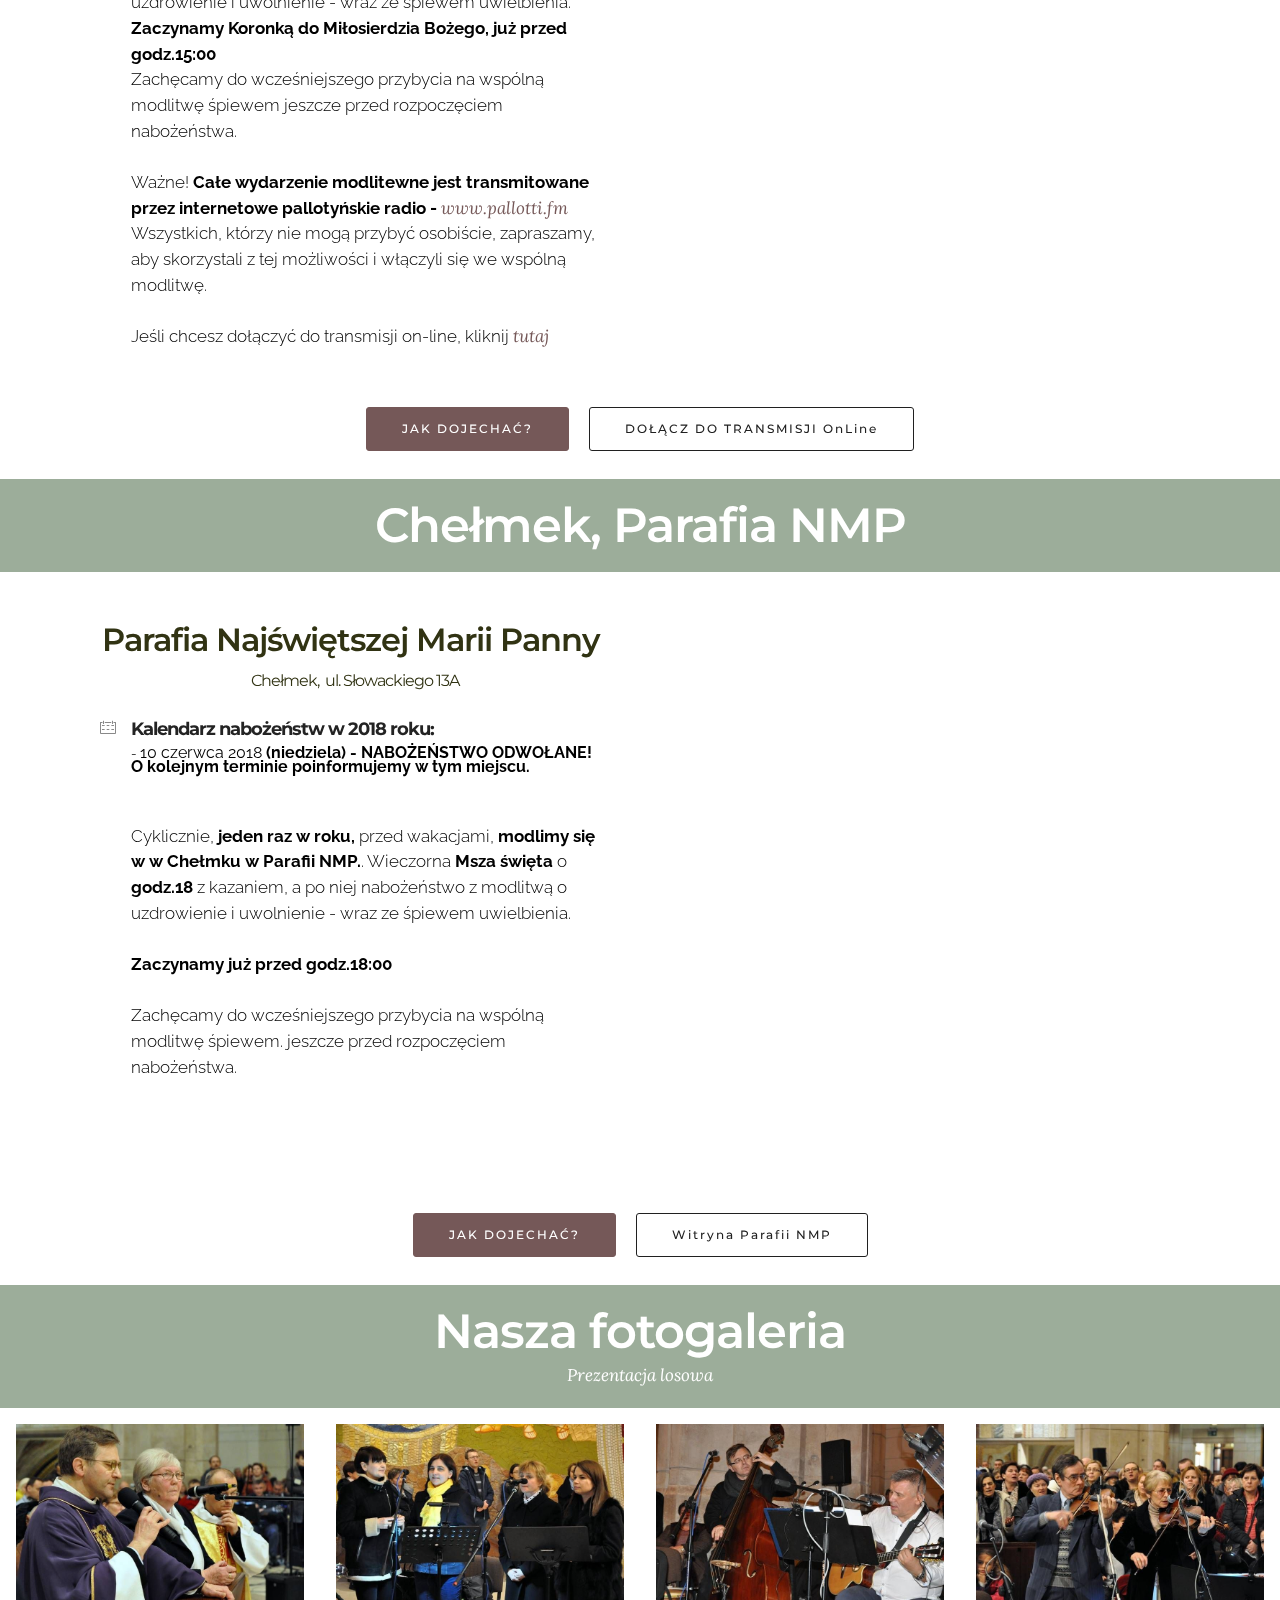
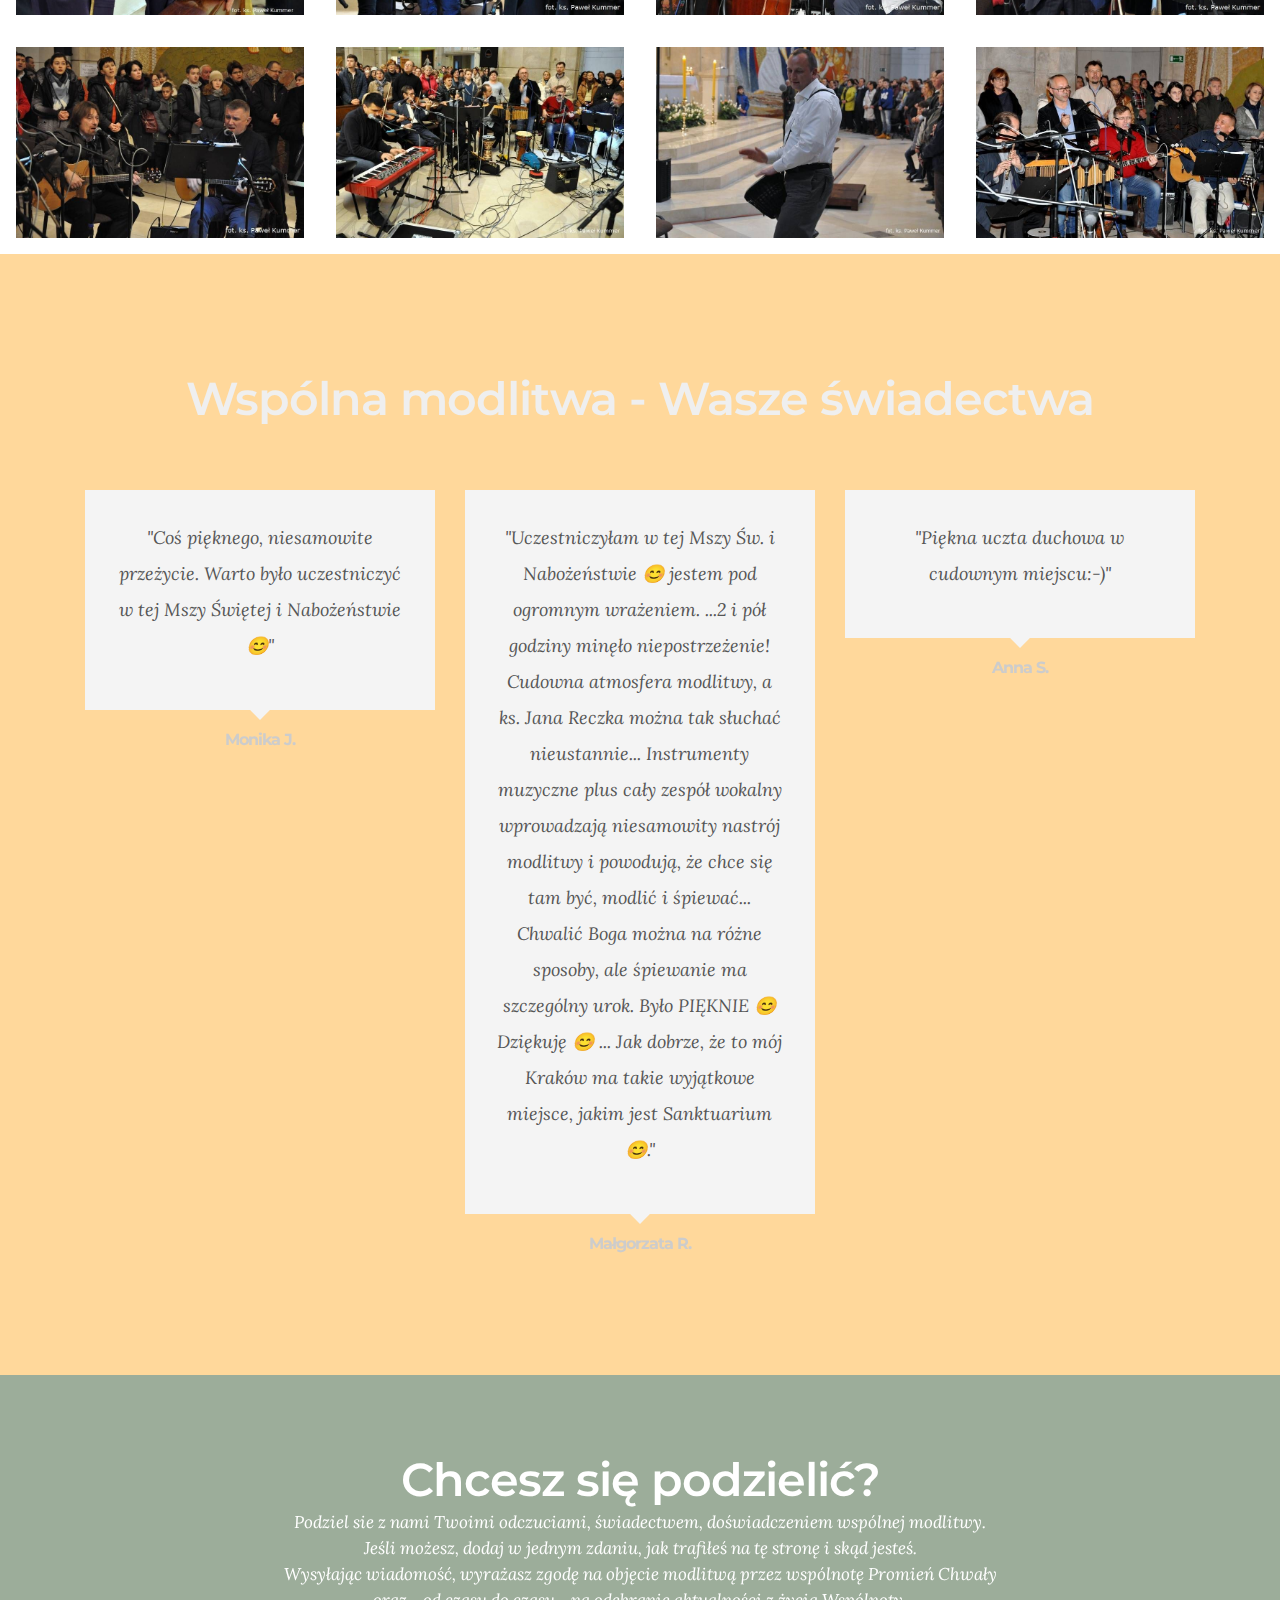
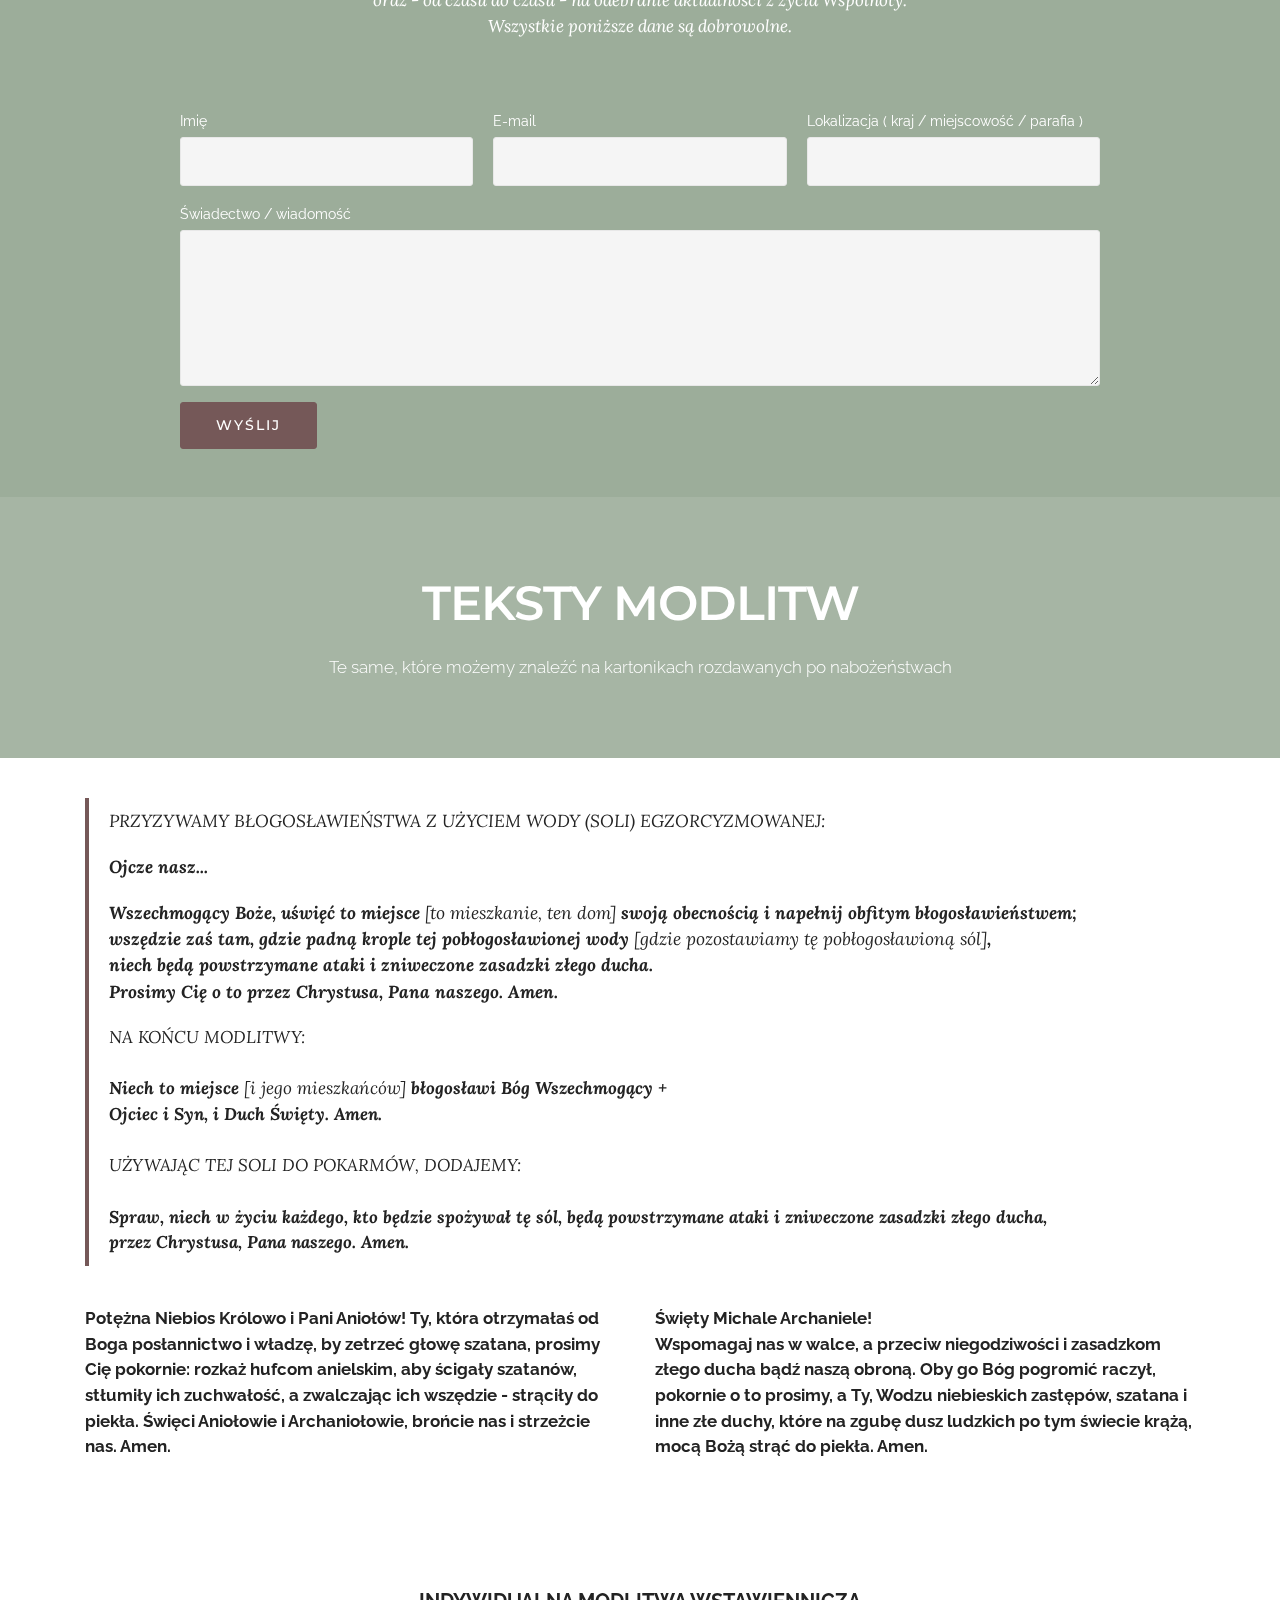
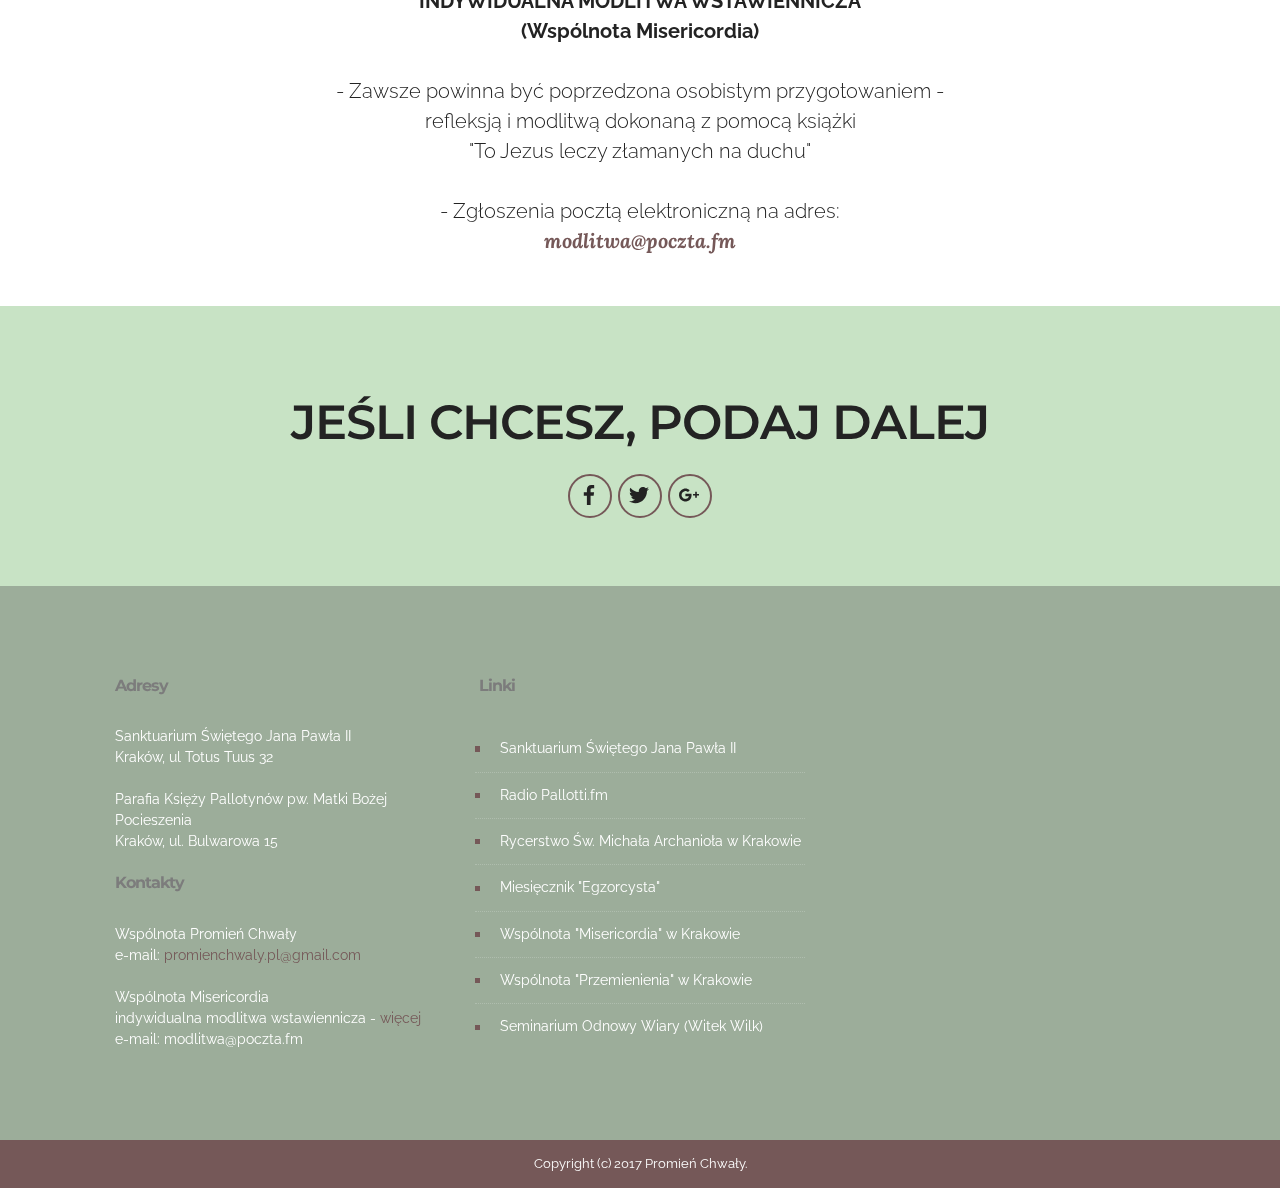
==== commit c2de8d9e: "create github pages" ====
--- a/index.html
+++ b/index.html
@@ -29,7 +29,6 @@
   
 </head>
 <body>
-<script>var shopcartSettings = {"shopcart_top_offset":120,"side_offset":20,"site_width":1150,"shopcart_icon_color":"#FFFFFF","shopcart_back_color":"#2c82c9","shopcart_icon_size":30,"sc_count_color":"#FFFFFF","sc_count_back_color":"#F97352","sc_count_size":12,"checkout_button":"Check out with"};</script>
 
 <!-- Google Analytics -->
 <!-- Global site tag (gtag.js) - Google Analytics -->
@@ -44,6 +43,7 @@
 <!-- /Google Analytics -->
 
 
+<script>var shopcartSettings = {"shopcart_top_offset":120,"side_offset":20,"site_width":1150,"shopcart_icon_color":"#FFFFFF","shopcart_back_color":"#2c82c9","shopcart_icon_size":30,"sc_count_color":"#FFFFFF","sc_count_back_color":"#F97352","sc_count_size":12,"checkout_button":"Check out with"};</script>
   <section id="menu-0" data-rv-view="0">
 
     <nav class="navbar navbar-dropdown transparent navbar-fixed-top bg-color">
@@ -77,7 +77,7 @@
 
 </section>
 
-<section class="engine"><a href="https://mobirise.ws/m">drag and drop site maker</a></section><section class="mbr-section mbr-section-hero mbr-section-full header2 mbr-parallax-background mbr-after-navbar" id="header2-1" data-rv-view="2" style="background-image: url(assets/images/img-1436-2-2000x1235.jpg);">
+<section class="engine"><a href="https://mobirise.ws/n">free website maker app</a></section><section class="mbr-section mbr-section-hero mbr-section-full header2 mbr-parallax-background mbr-after-navbar" id="header2-1" data-rv-view="2" style="background-image: url(assets/images/img-1436-2-2000x1235.jpg);">
 
     <div class="mbr-overlay" style="opacity: 0.1; background-color: rgb(255, 255, 255);">
     </div>
@@ -615,9 +615,8 @@
                                             <div class="intro-box right">
                                                 <span class="iconBackground"><span class="icon"><span class="mbri-calendar mbr-iconfont-form1" style="color: rgb(102, 102, 102);"></span></span></span>
                                                 <div class="contentInverse" style="padding-left: 15px;">
-                                                    <h4 class="h-black text-right">Kalendarz nabożeństw w 2018 roku:</h4>
-                                                    <h5 class="subtitle"><p><span style="font-style: normal;"><span style="font-size: 14px; letter-spacing: 0px;">- 10 lutego 2018
-<br></span><span style="font-size: 14px; letter-spacing: 0px;">- 28 kwietnia 2018<br></span><span style="font-size: 14px; letter-spacing: 0px;">- 9 czerwca 2018<br></span><span style="font-size: 14px; letter-spacing: 0px;">- 8 września 2018<br></span><span style="font-size: 14px; letter-spacing: 0px;">- 24 listopada 2018</span></span></p><p></p></h5>
+                                                    <h4 class="h-black text-right">Kalendarz nabożeństw w 2019 roku:</h4>
+                                                    <h5 class="subtitle"><p><span style="font-style: normal;"><span style="font-size: 14px; letter-spacing: 0px;">- 9 lutego 2019&nbsp;<br></span><span style="font-size: 14px; letter-spacing: 0px;">- 27 kwietnia 2019<br></span><span style="font-size: 14px; letter-spacing: 0px;">- 8 czerwca 2019<br></span><span style="font-size: 14px; letter-spacing: 0px;">- 28 września 2019<br></span><span style="font-size: 14px; letter-spacing: 0px;">- 23 listopada 2019</span></span></p><p></p></h5>
                                                     <p class="mbr-section-text-gray lead h-black">Cztery, pięć razy w roku, w sobotnie popołudnia, <strong>spotykamy się na wspólnej modlitwie u Świętego Jana Pawła II</strong>.
 <br>W Sanktuarium razem z Księdzem Janem Reczkiem i siostrą Stasią uwielbiamy Boga i modlimy się o uzdrowienie i uwolnienie.
 <br><br><strong>Msza Święta rozpoczyna się o godz. 17:00</strong>, zaś nabożeństwo i uwielbienie następuje bezpośrednio po niej.
@@ -693,8 +692,8 @@
                                             <div class="intro-box right">
                                                 <span class="iconBackground"><span class="icon"><span class="mbri-calendar mbr-iconfont-form1" style="color: rgb(102, 102, 102);"></span></span></span>
                                                 <div class="contentInverse" style="padding-left: 15px;">
-                                                    <h4 class="h-black text-right">Kalendarz nabożeństw w 2018 roku:</h4>
-                                                    <h5 class="subtitle"><p><span style="font-size: 14px; letter-spacing: 0px; font-style: normal;">- 8 kwietnia 2018 <strong>(niedziela)</strong></span><strong><br></strong><span style="font-size: 14px; letter-spacing: 0px; font-style: normal;">- 5 maja 2018 (sobota)<br></span><span style="font-size: 14px; letter-spacing: 0px; font-style: normal;">- 2 czerwca 2018 (sobota)<br><br>- 16 września 2018 (<strong>niedziela</strong>)<br>- 3 listopada 2018 (sobota)<br>- 1 grudnia 2018 (sobota)<br>- 13 stycznia 2019 (<strong>niedziela</strong>)</span></p><p></p></h5>
+                                                    <h4 class="h-black text-right">Kalendarz nabożeństw w 2019 roku:</h4>
+                                                    <h5 class="subtitle"><p><span style="font-size: 14px; font-style: normal; letter-spacing: 0px;">- 13 stycznia 2019 &nbsp;</span><strong>(niedziela)<br></strong><span style="font-size: 14px; font-style: normal; letter-spacing: 0px;">- 2 lutego 2019 &nbsp;(sobota)<br></span><span style="font-size: 14px; font-style: normal; letter-spacing: 0px;">- 3 marca 2019 &nbsp;(</span><strong>niedziela</strong><span style="font-size: 14px; font-style: normal; letter-spacing: 0px;">)<br></span><span style="font-size: 14px; font-style: normal; letter-spacing: 0px;">- 6 kwietnia 2019 &nbsp;(sobota)<br></span><span style="font-size: 14px; font-style: normal; letter-spacing: 0px;">- 4 maja 2019 &nbsp;(sobota)<br>- 1 czerwca 2019 &nbsp;(sobota)</span></p><p></p></h5>
                                                     <p class="mbr-section-text-gray lead h-black"><strong>U Ojców Pallotynów</strong> z reguły, poza drobnymi wyjątkami, <strong>modlimy się w pierwsze soboty miesiąca, godz. 15:00</strong><br>Msza święta z kazaniem, a po niej nabożeństwo z modlitwą o uzdrowienie i uwolnienie - wraz ze śpiewem uwielbienia.
 <br><strong>Zaczynamy Koronką do Miłosierdzia Bożego, już przed godz.15:00&nbsp;</strong><br>Zachęcamy do wcześniejszego przybycia na wspólną modlitwę śpiewem jeszcze przed rozpoczęciem nabożeństwa.
 <br>
@@ -1051,7 +1050,7 @@
 
                     <form action="https://mobirise.com/" method="post" data-form-title="Chcesz się podzielić?">
 
-                        <input type="hidden" value="7WMOtMS+aKsVYZcLCNe67ANVyoaU8c9OE5vuDfm0oNt1SoIBLPMKoRjXxF+Oq9pViMLjl4us/Qw91uWUbOqdtXYIO3IdeaIR8wwMTw7OSy2im1w6f0owcyu9i6raKPP0" data-form-email="true">
+                        <input type="hidden" value="Odp08xNe6yQMkR5qI18S/KhCV7r8+9iL5N2yA5DFY2rIiEXOkPaNPI64CEvQOSb8CQoHm48HbklASS3Q9UJmQR5o8vq1ahZEcufSDr2crR3n0XKnAiA4CkB52zirWgMA" data-form-email="true">
 
                         <div class="row row-sm-offset">
 
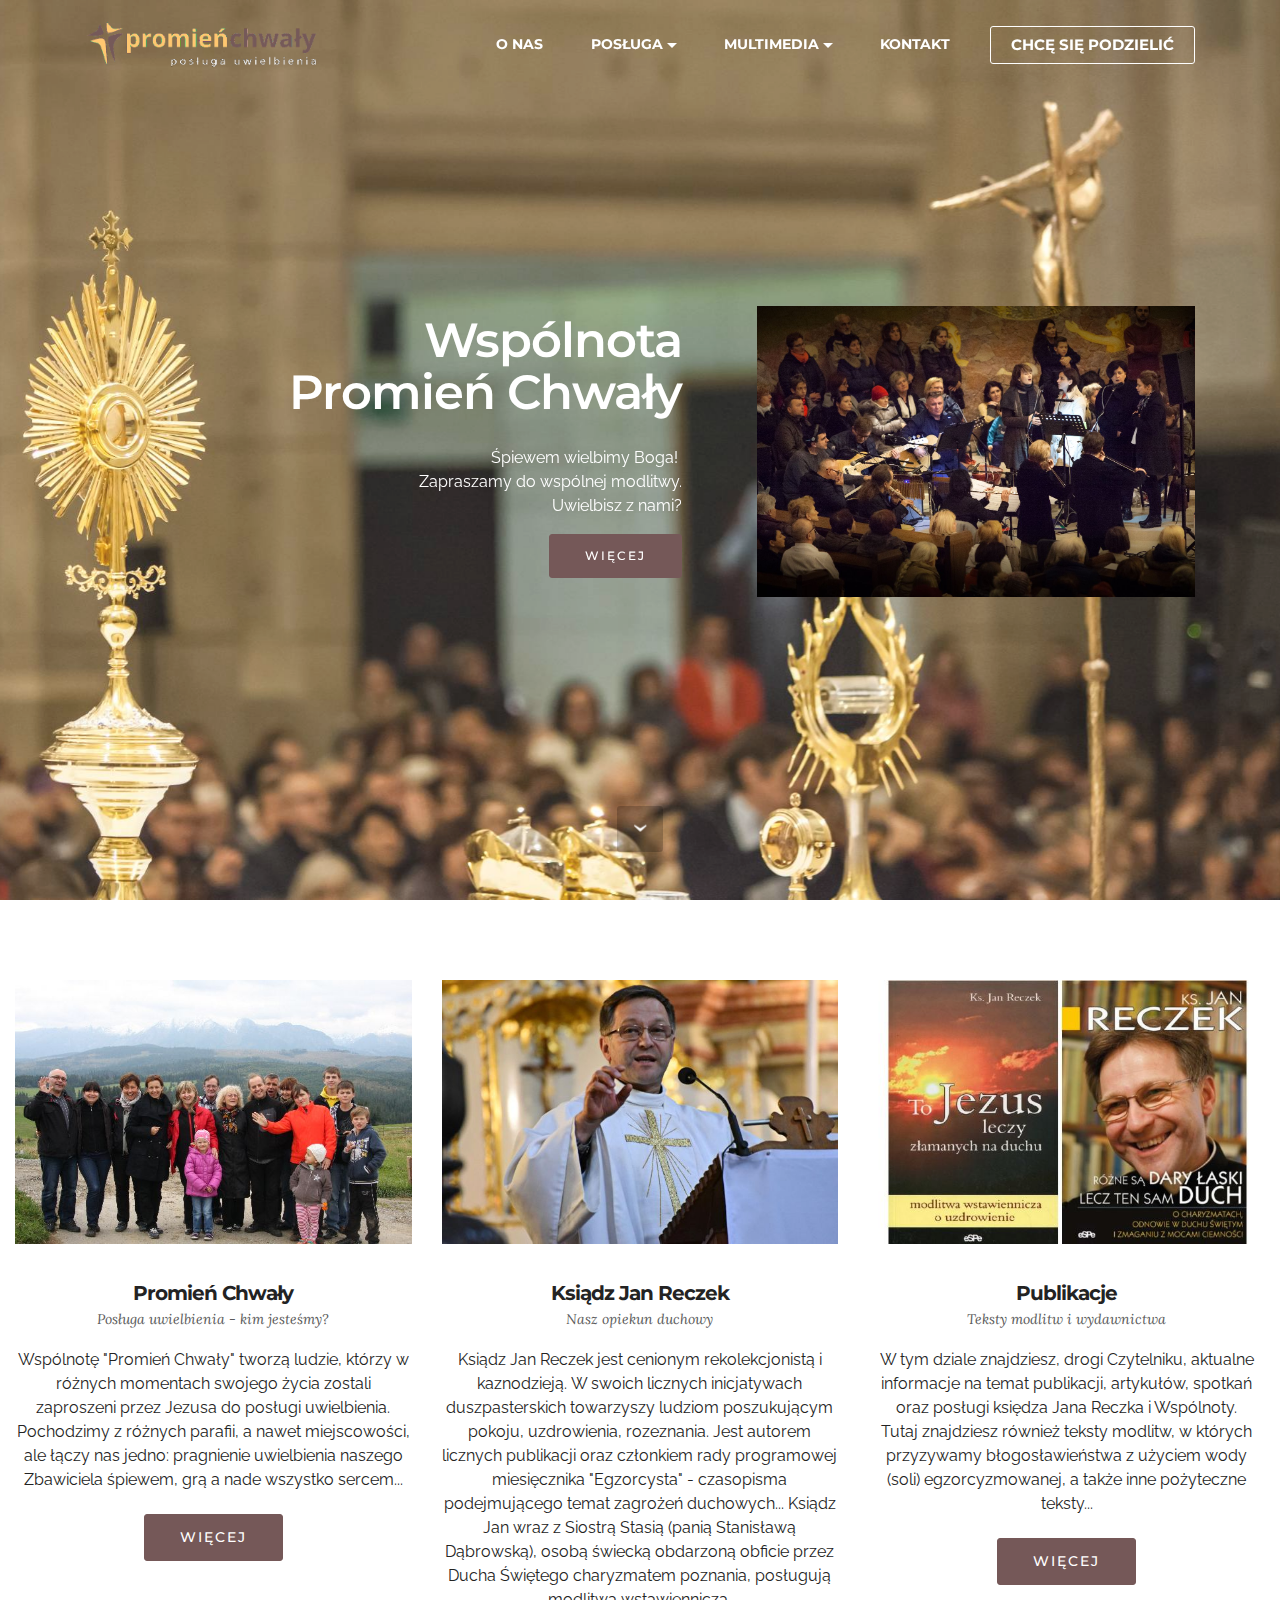
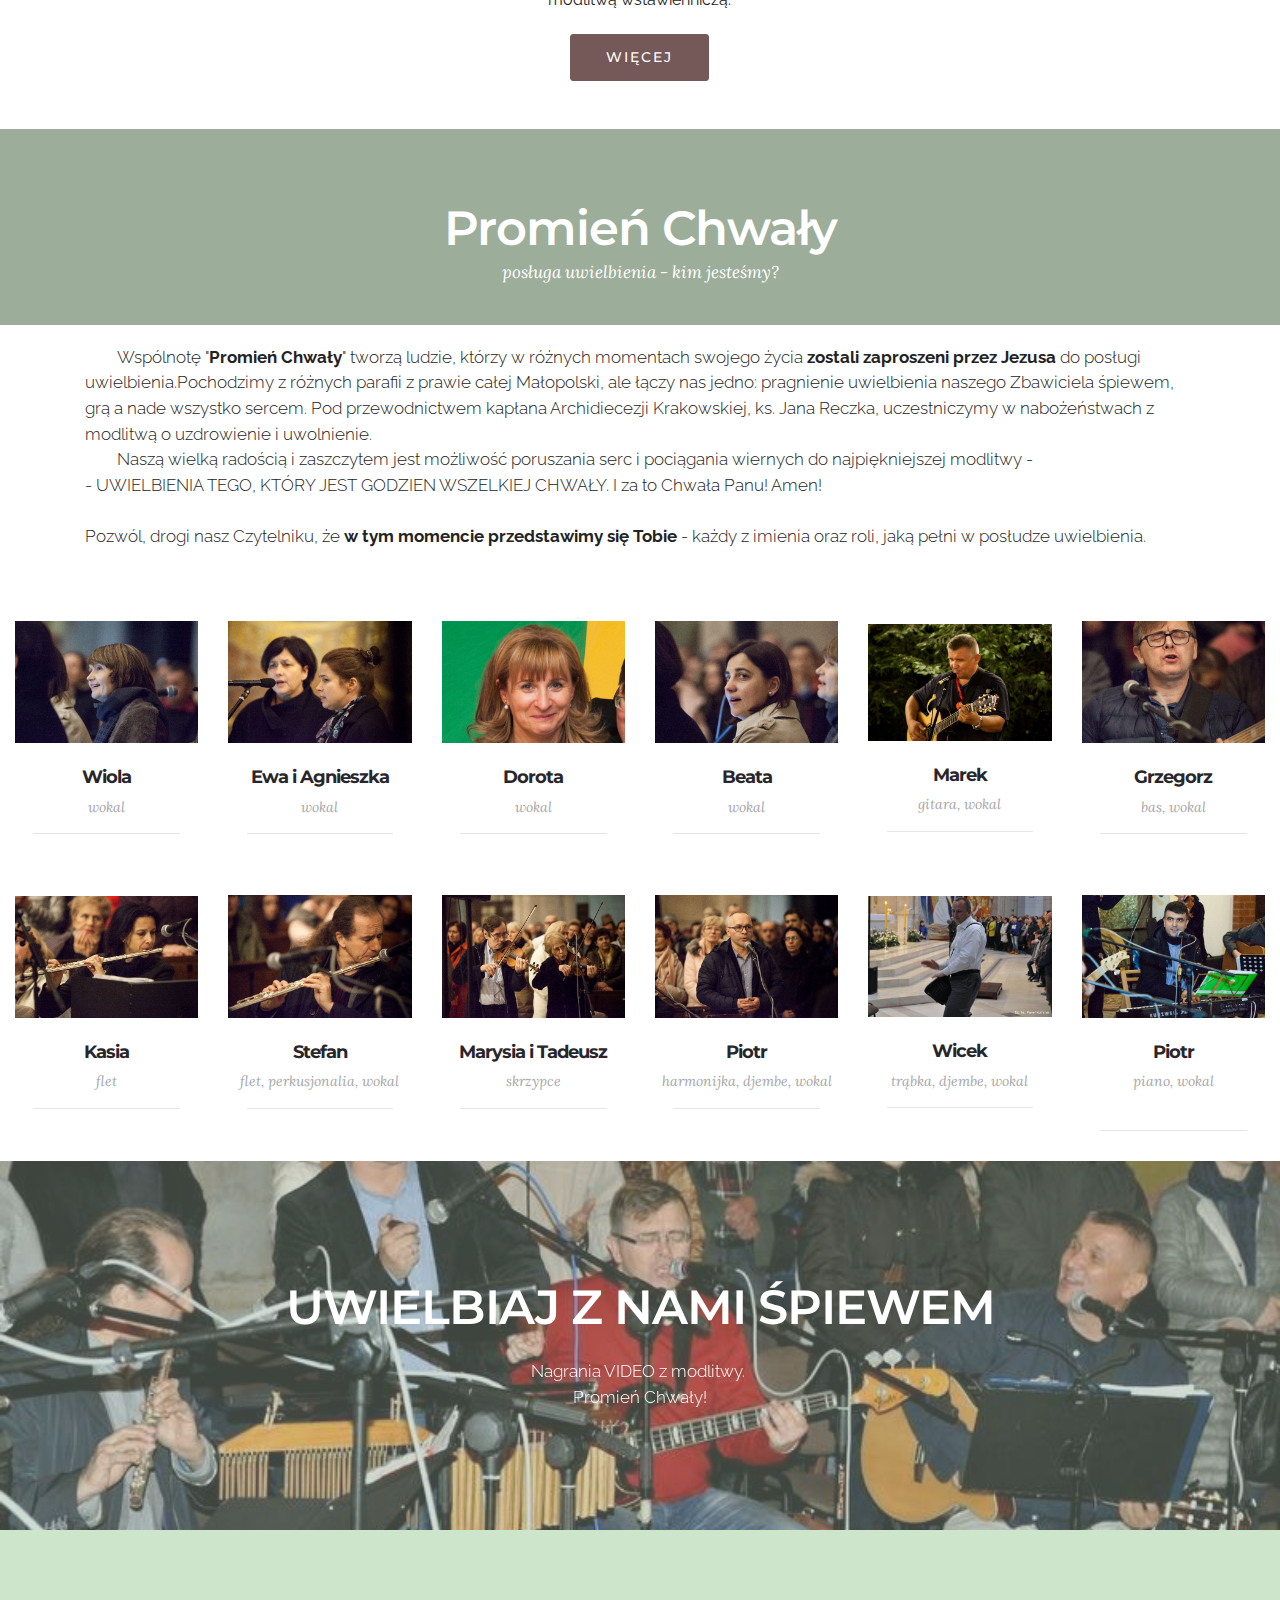
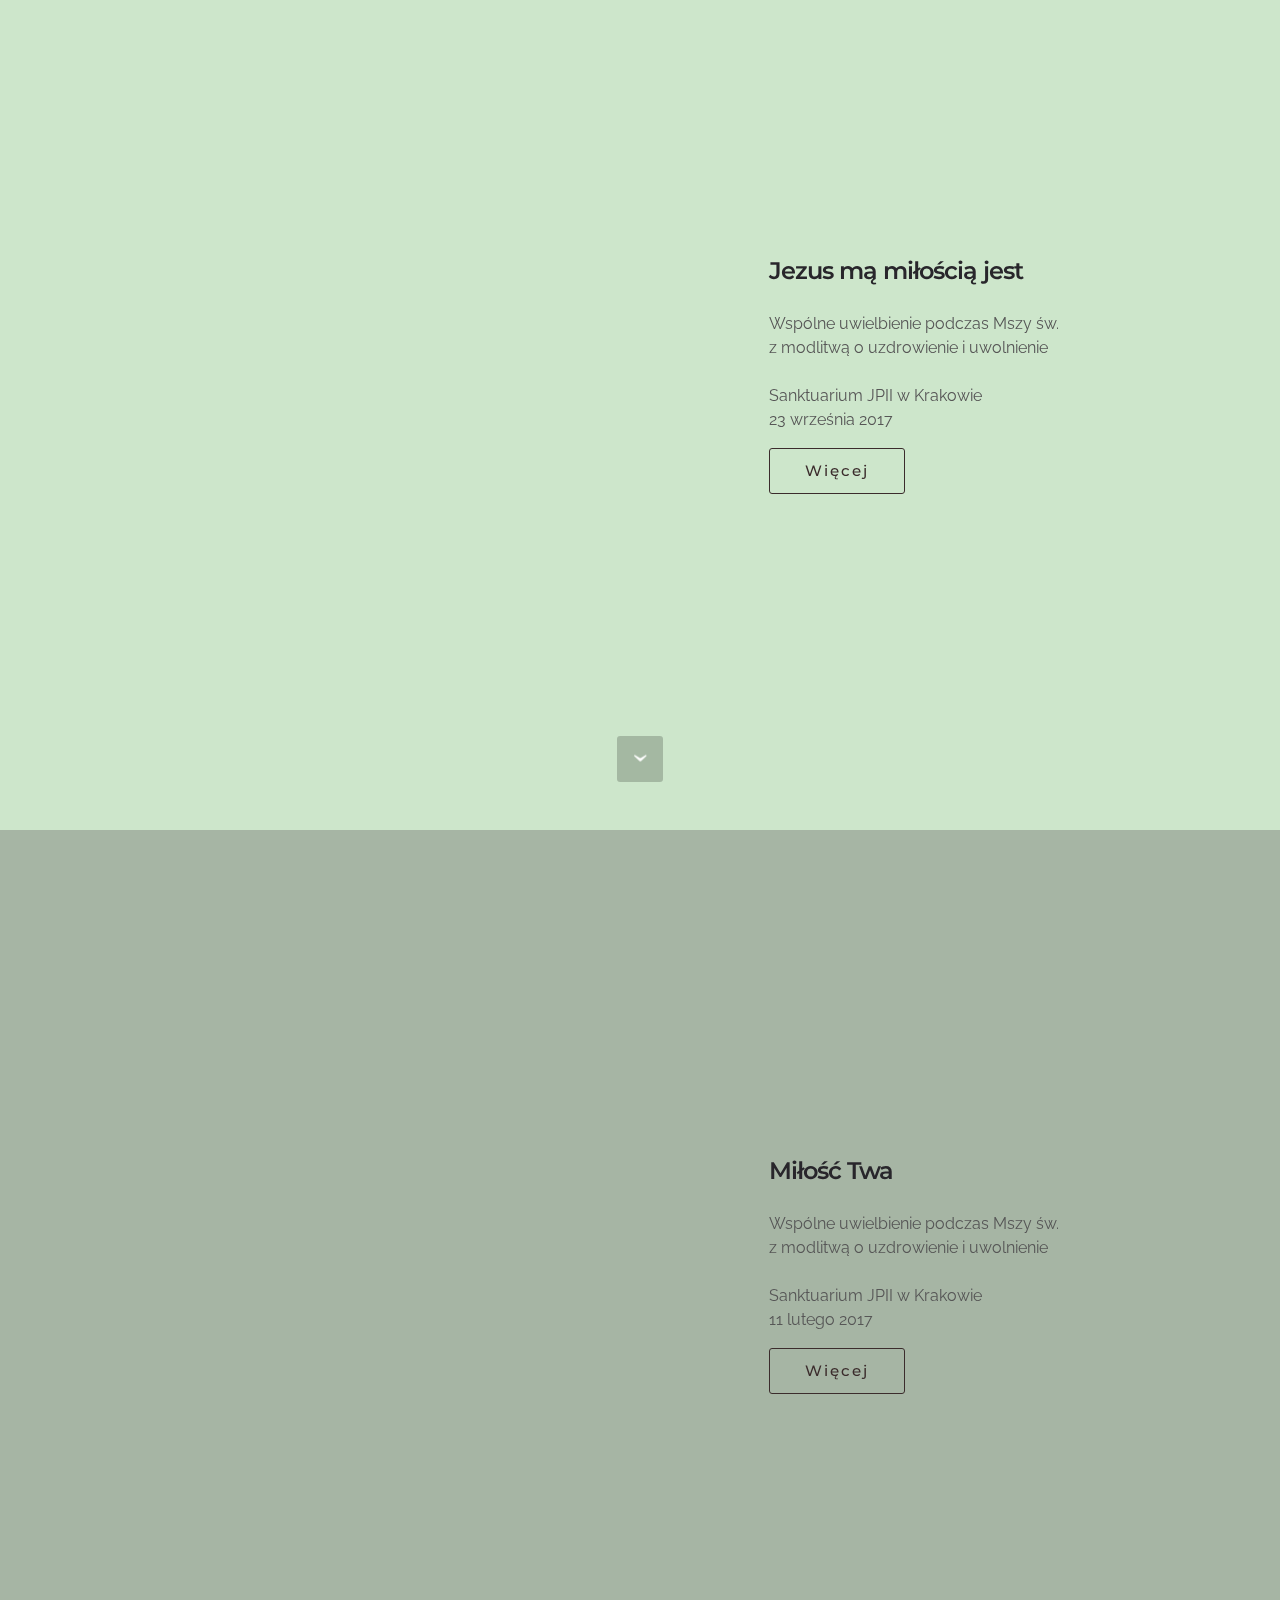
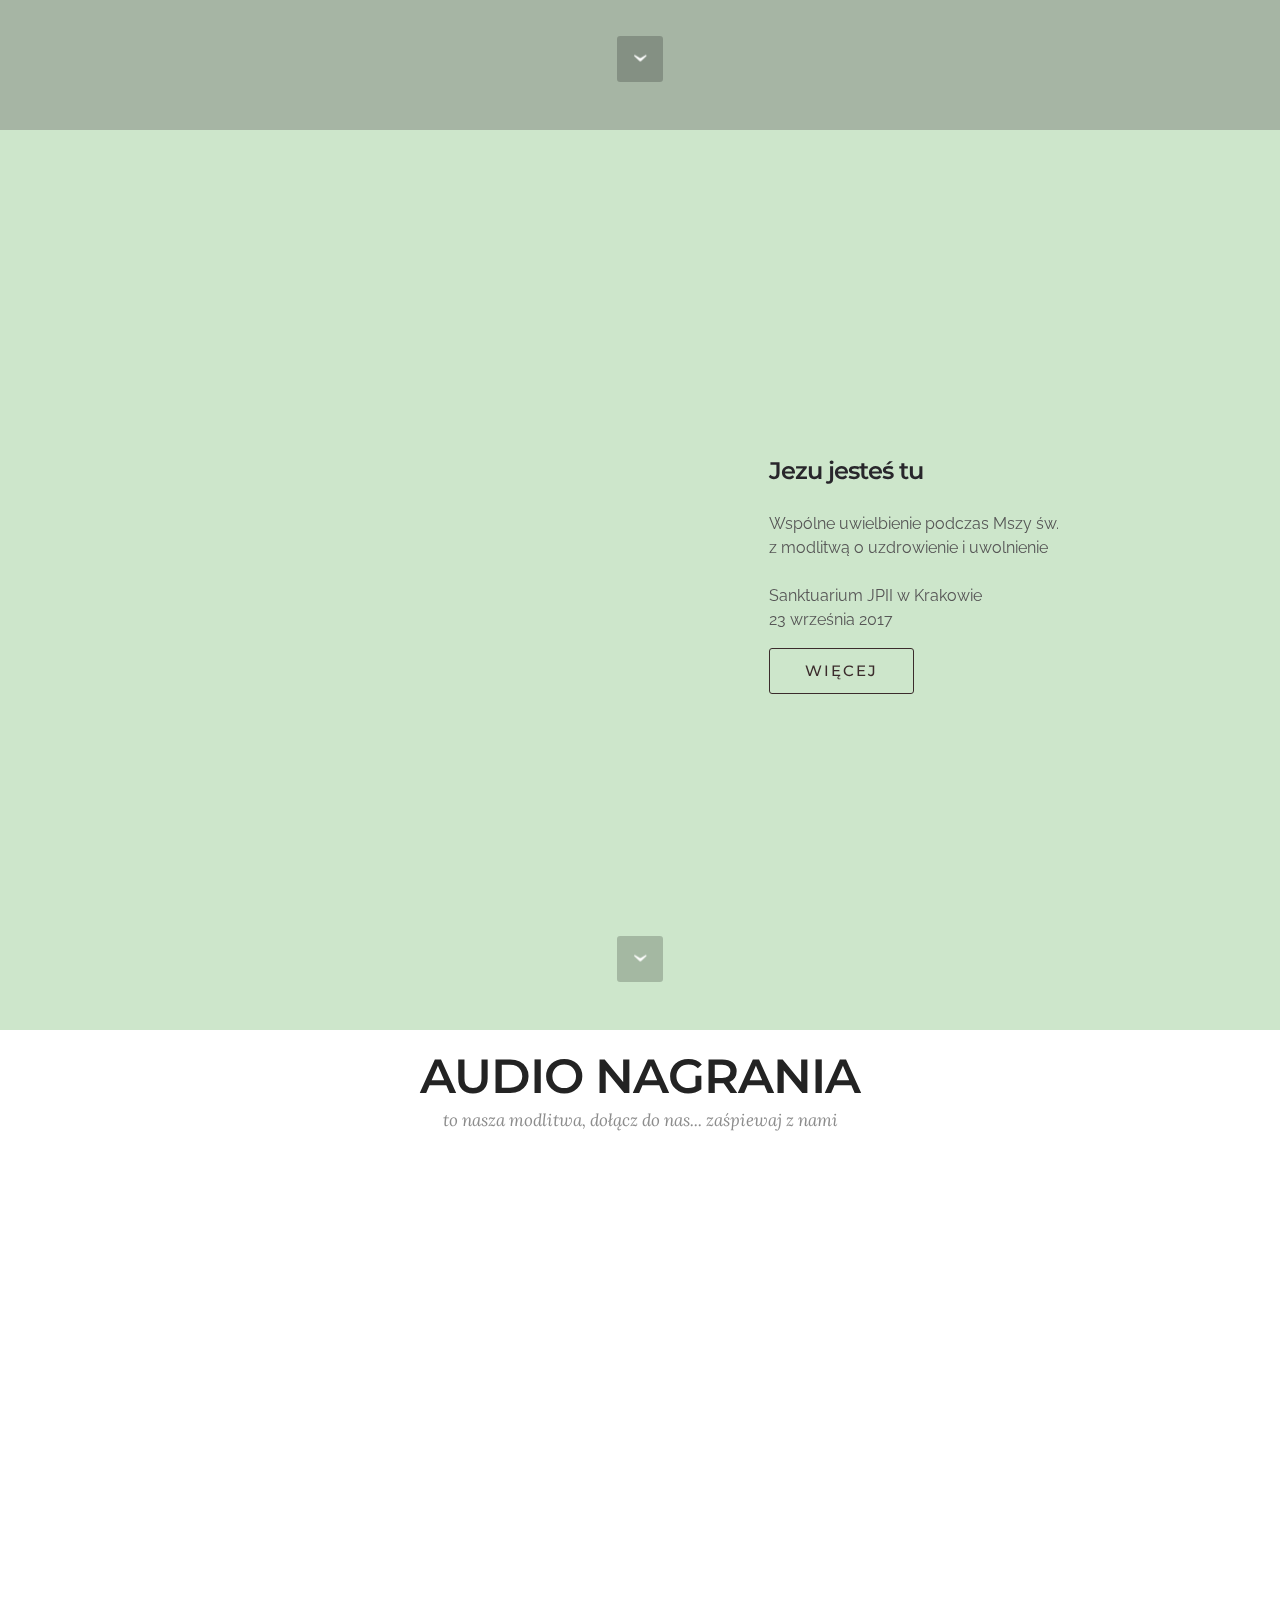
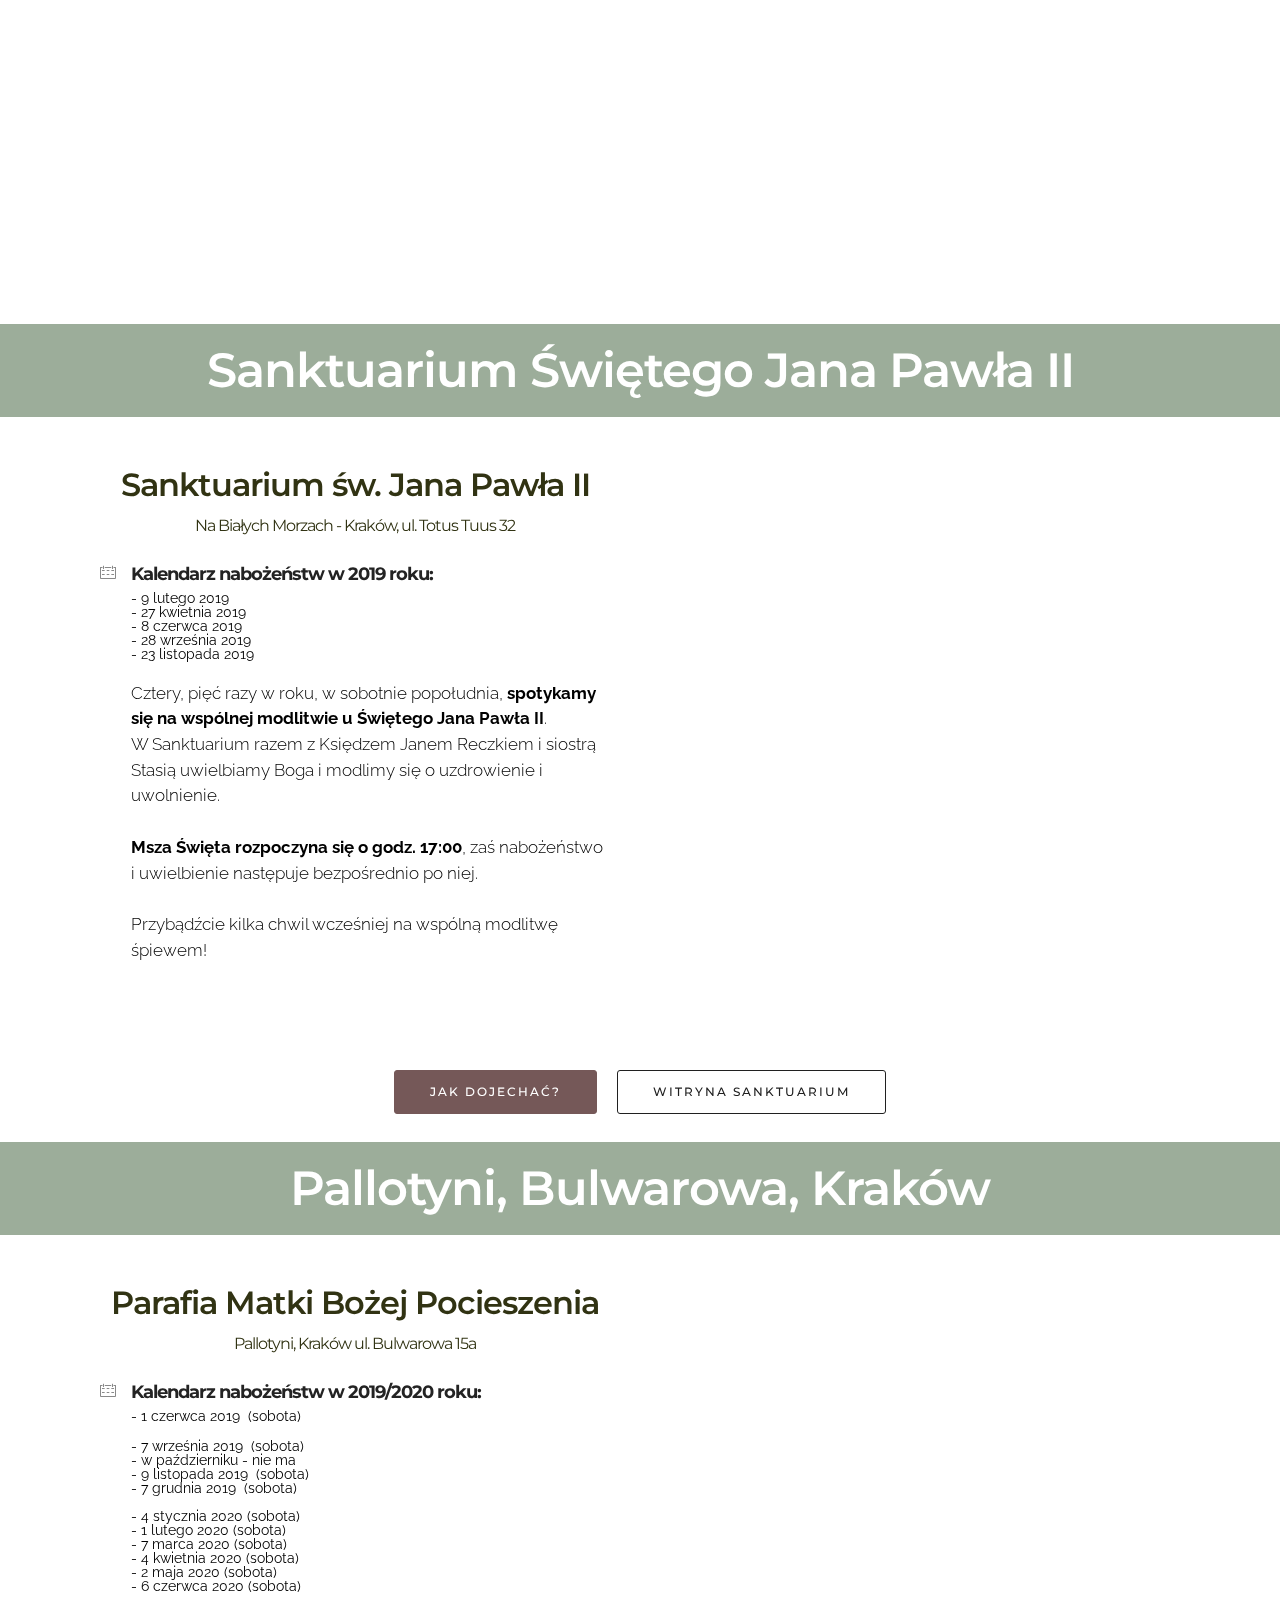
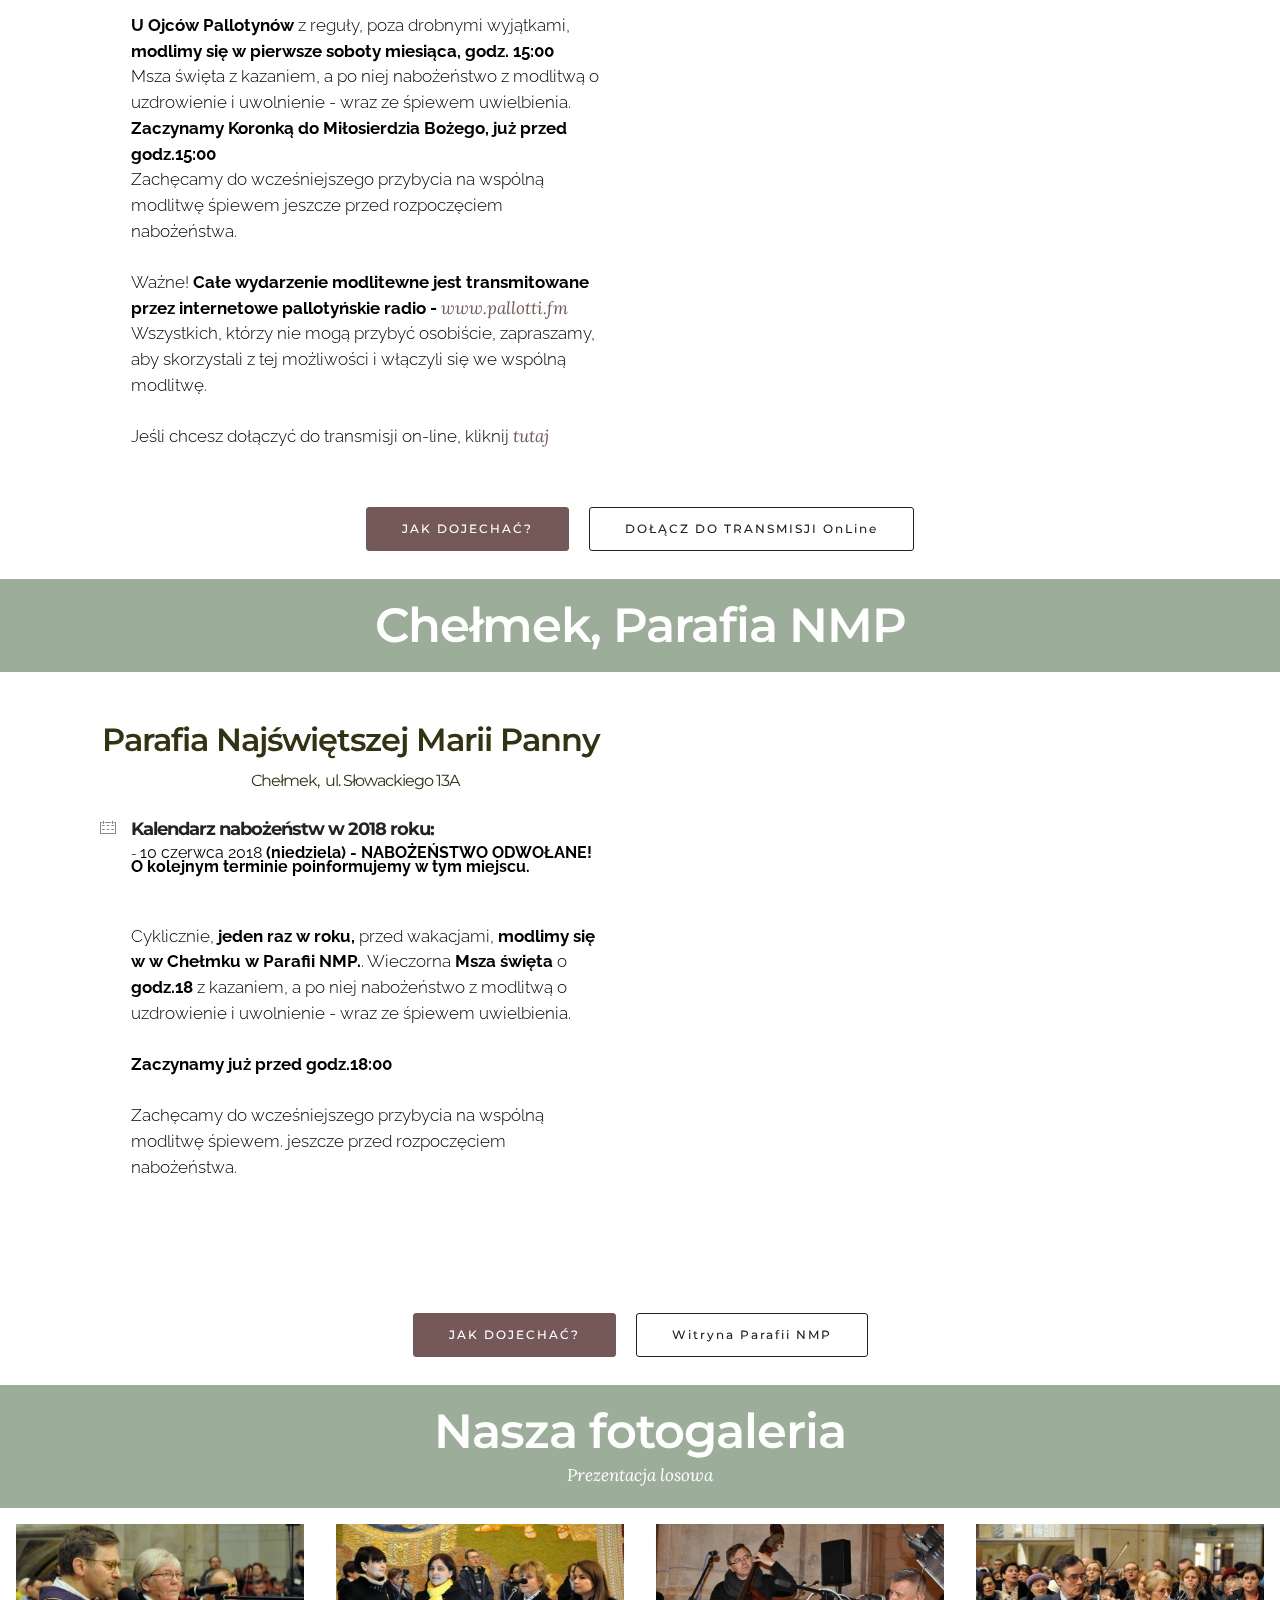
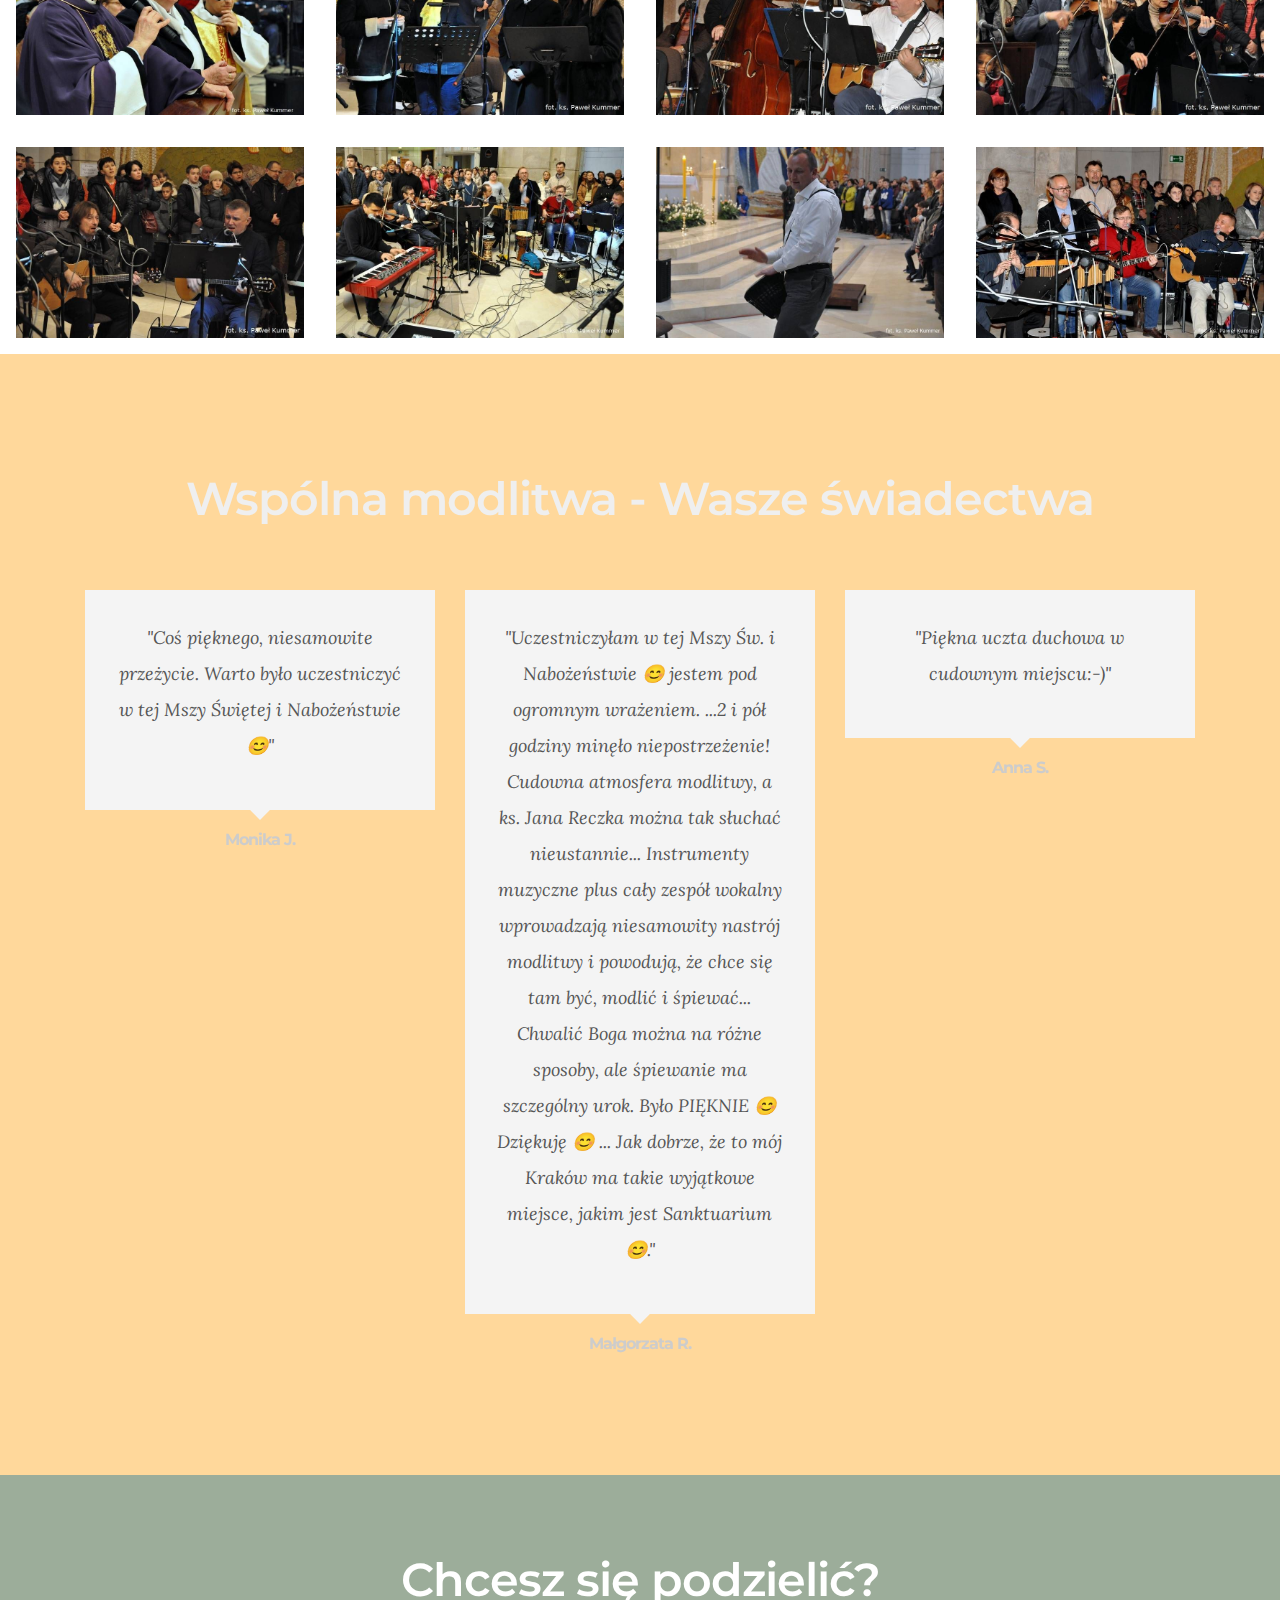
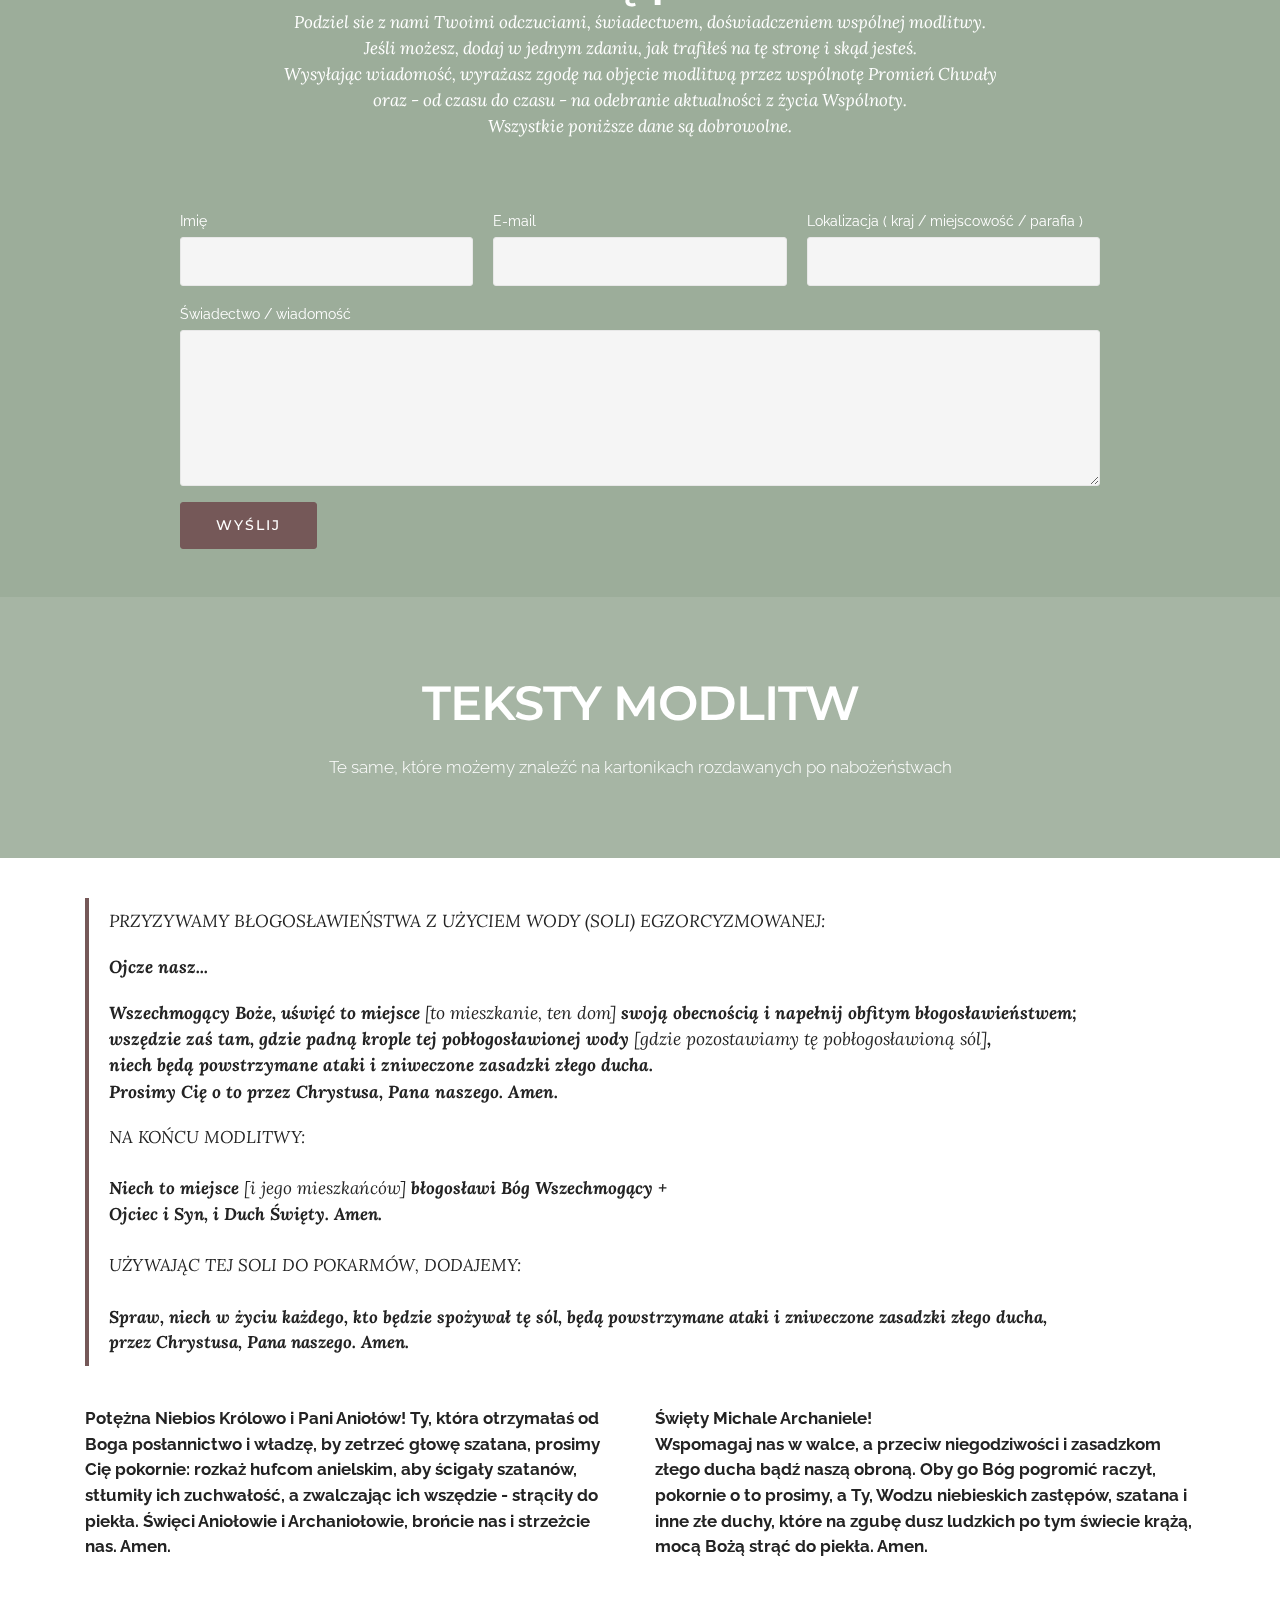
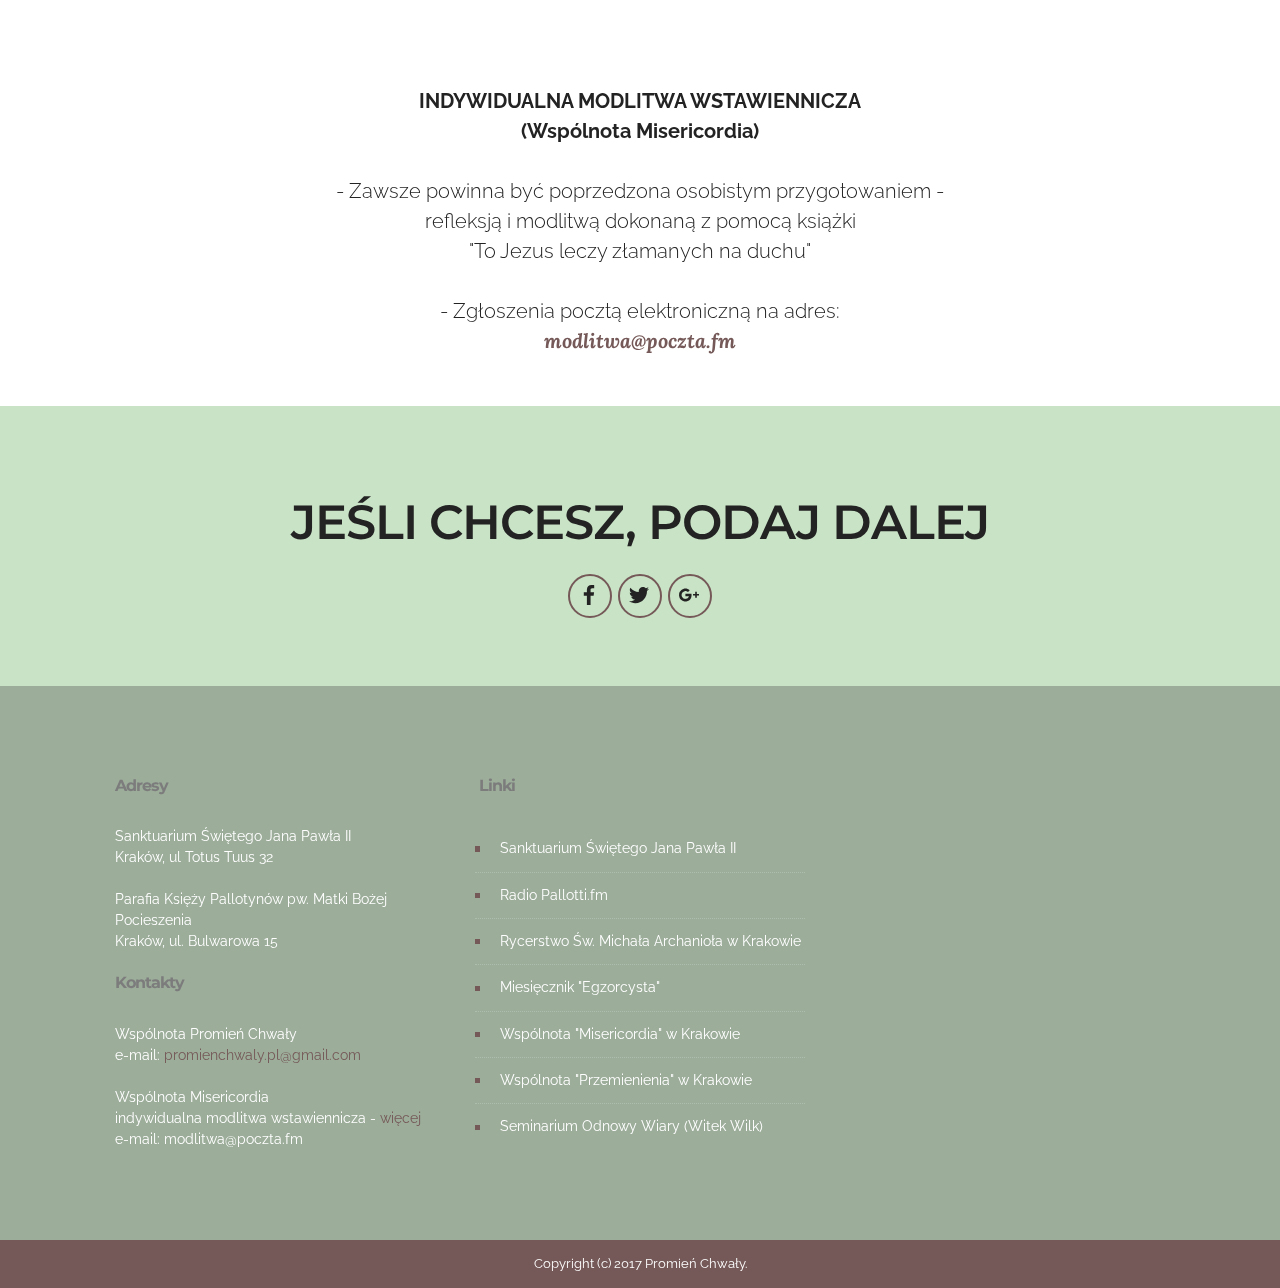
==== commit 2d575d80: "create github pages" ====
--- a/index.html
+++ b/index.html
@@ -29,6 +29,7 @@
   
 </head>
 <body>
+<script>var shopcartSettings = {"shopcart_top_offset":120,"side_offset":20,"site_width":1150,"shopcart_icon_color":"#FFFFFF","shopcart_back_color":"#2c82c9","shopcart_icon_size":30,"sc_count_color":"#FFFFFF","sc_count_back_color":"#F97352","sc_count_size":12,"checkout_button":"Check out with"};</script>
 
 <!-- Google Analytics -->
 <!-- Global site tag (gtag.js) - Google Analytics -->
@@ -43,7 +44,6 @@
 <!-- /Google Analytics -->
 
 
-<script>var shopcartSettings = {"shopcart_top_offset":120,"side_offset":20,"site_width":1150,"shopcart_icon_color":"#FFFFFF","shopcart_back_color":"#2c82c9","shopcart_icon_size":30,"sc_count_color":"#FFFFFF","sc_count_back_color":"#F97352","sc_count_size":12,"checkout_button":"Check out with"};</script>
   <section id="menu-0" data-rv-view="0">
 
     <nav class="navbar navbar-dropdown transparent navbar-fixed-top bg-color">
@@ -77,7 +77,7 @@
 
 </section>
 
-<section class="engine"><a href="https://mobirise.ws/n">free website maker app</a></section><section class="mbr-section mbr-section-hero mbr-section-full header2 mbr-parallax-background mbr-after-navbar" id="header2-1" data-rv-view="2" style="background-image: url(assets/images/img-1436-2-2000x1235.jpg);">
+<section class="engine"><a href="https://mobirise.ws/m">drag and drop website builder</a></section><section class="mbr-section mbr-section-hero mbr-section-full header2 mbr-parallax-background mbr-after-navbar" id="header2-1" data-rv-view="2" style="background-image: url(assets/images/img-1436-2-2000x1235.jpg);">
 
     <div class="mbr-overlay" style="opacity: 0.1; background-color: rgb(255, 255, 255);">
     </div>
@@ -692,8 +692,8 @@
                                             <div class="intro-box right">
                                                 <span class="iconBackground"><span class="icon"><span class="mbri-calendar mbr-iconfont-form1" style="color: rgb(102, 102, 102);"></span></span></span>
                                                 <div class="contentInverse" style="padding-left: 15px;">
-                                                    <h4 class="h-black text-right">Kalendarz nabożeństw w 2019 roku:</h4>
-                                                    <h5 class="subtitle"><p><span style="font-size: 14px; font-style: normal; letter-spacing: 0px;">- 13 stycznia 2019 &nbsp;</span><strong>(niedziela)<br></strong><span style="font-size: 14px; font-style: normal; letter-spacing: 0px;">- 2 lutego 2019 &nbsp;(sobota)<br></span><span style="font-size: 14px; font-style: normal; letter-spacing: 0px;">- 3 marca 2019 &nbsp;(</span><strong>niedziela</strong><span style="font-size: 14px; font-style: normal; letter-spacing: 0px;">)<br></span><span style="font-size: 14px; font-style: normal; letter-spacing: 0px;">- 6 kwietnia 2019 &nbsp;(sobota)<br></span><span style="font-size: 14px; font-style: normal; letter-spacing: 0px;">- 4 maja 2019 &nbsp;(sobota)<br>- 1 czerwca 2019 &nbsp;(sobota)</span></p><p></p></h5>
+                                                    <h4 class="h-black text-right">Kalendarz nabożeństw w 2019/2020 roku:</h4>
+                                                    <h5 class="subtitle"><p><span style="font-size: 14px; font-style: normal; letter-spacing: 0px;">- 1 czerwca 2019 &nbsp;(sobota)</span></p><p><span style="font-size: 14px; font-style: normal; letter-spacing: 0px;">- 7 września 2019 &nbsp;(sobota)<br></span><span style="font-size: 14px; font-style: normal; letter-spacing: 0px;">- w październiku - nie ma<br>- 9 listopada 2019 &nbsp;(sobota)<br></span><span style="font-size: 14px; font-style: normal; letter-spacing: 0px;">- 7 grudnia 2019 &nbsp;(sobota)<br><br>- 4 stycznia 2020 (sobota)<br>- 1 lutego 2020 (sobota)<br>- 7 marca 2020 (sobota)<br>- 4 kwietnia 2020 (sobota)<br>- 2 maja 2020 (sobota)<br>- 6 czerwca 2020 (sobota)</span></p><p></p></h5>
                                                     <p class="mbr-section-text-gray lead h-black"><strong>U Ojców Pallotynów</strong> z reguły, poza drobnymi wyjątkami, <strong>modlimy się w pierwsze soboty miesiąca, godz. 15:00</strong><br>Msza święta z kazaniem, a po niej nabożeństwo z modlitwą o uzdrowienie i uwolnienie - wraz ze śpiewem uwielbienia.
 <br><strong>Zaczynamy Koronką do Miłosierdzia Bożego, już przed godz.15:00&nbsp;</strong><br>Zachęcamy do wcześniejszego przybycia na wspólną modlitwę śpiewem jeszcze przed rozpoczęciem nabożeństwa.
 <br>
@@ -1050,7 +1050,7 @@
 
                     <form action="https://mobirise.com/" method="post" data-form-title="Chcesz się podzielić?">
 
-                        <input type="hidden" value="Odp08xNe6yQMkR5qI18S/KhCV7r8+9iL5N2yA5DFY2rIiEXOkPaNPI64CEvQOSb8CQoHm48HbklASS3Q9UJmQR5o8vq1ahZEcufSDr2crR3n0XKnAiA4CkB52zirWgMA" data-form-email="true">
+                        <input type="hidden" value="3T0zCTzR8nCVujB+nI2ZW4RXS1rzmKYg1mcxk/THil5uvrLCuFl/j/VmxADV+CLDVhOlKuqvnslVEI0rALCIKH9antn1MTAuEPRN52sKMc3pUp9jkqs5WONsm+lkNqxe" data-form-email="true">
 
                         <div class="row row-sm-offset">
 
